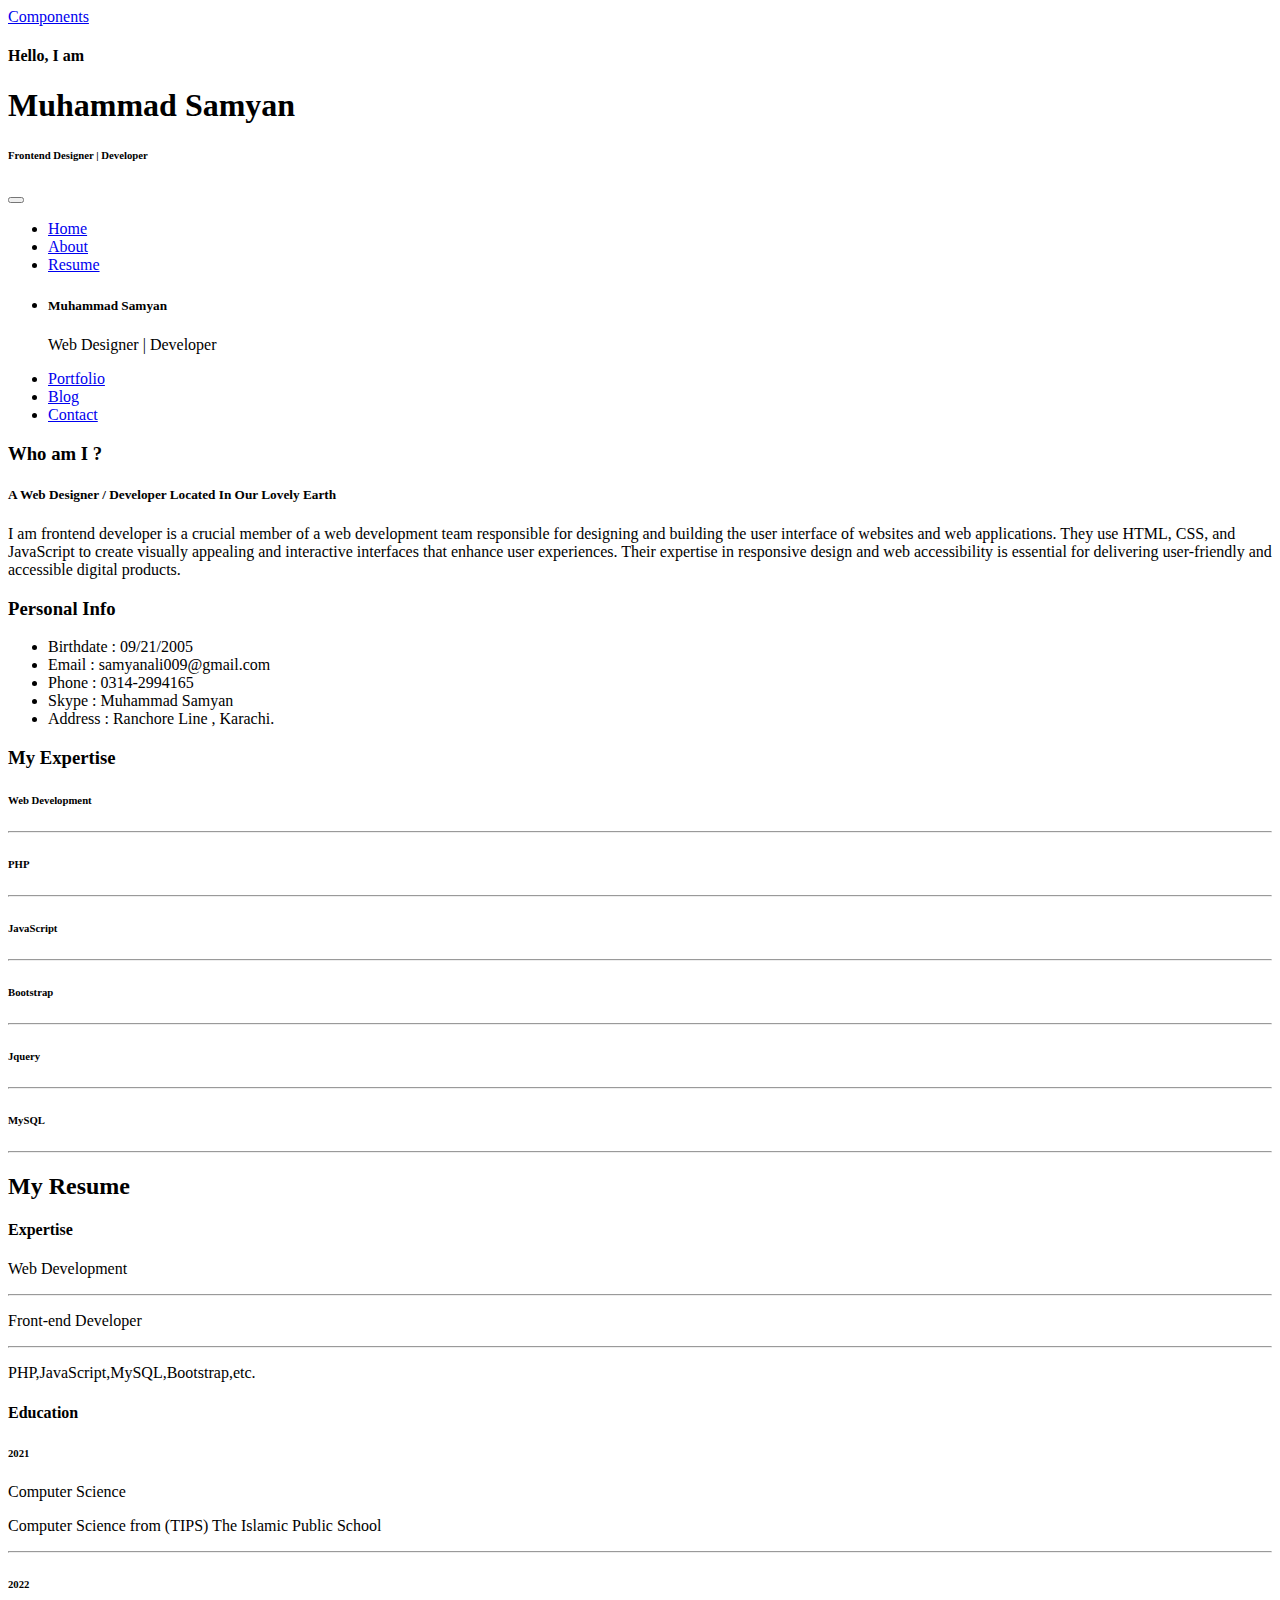
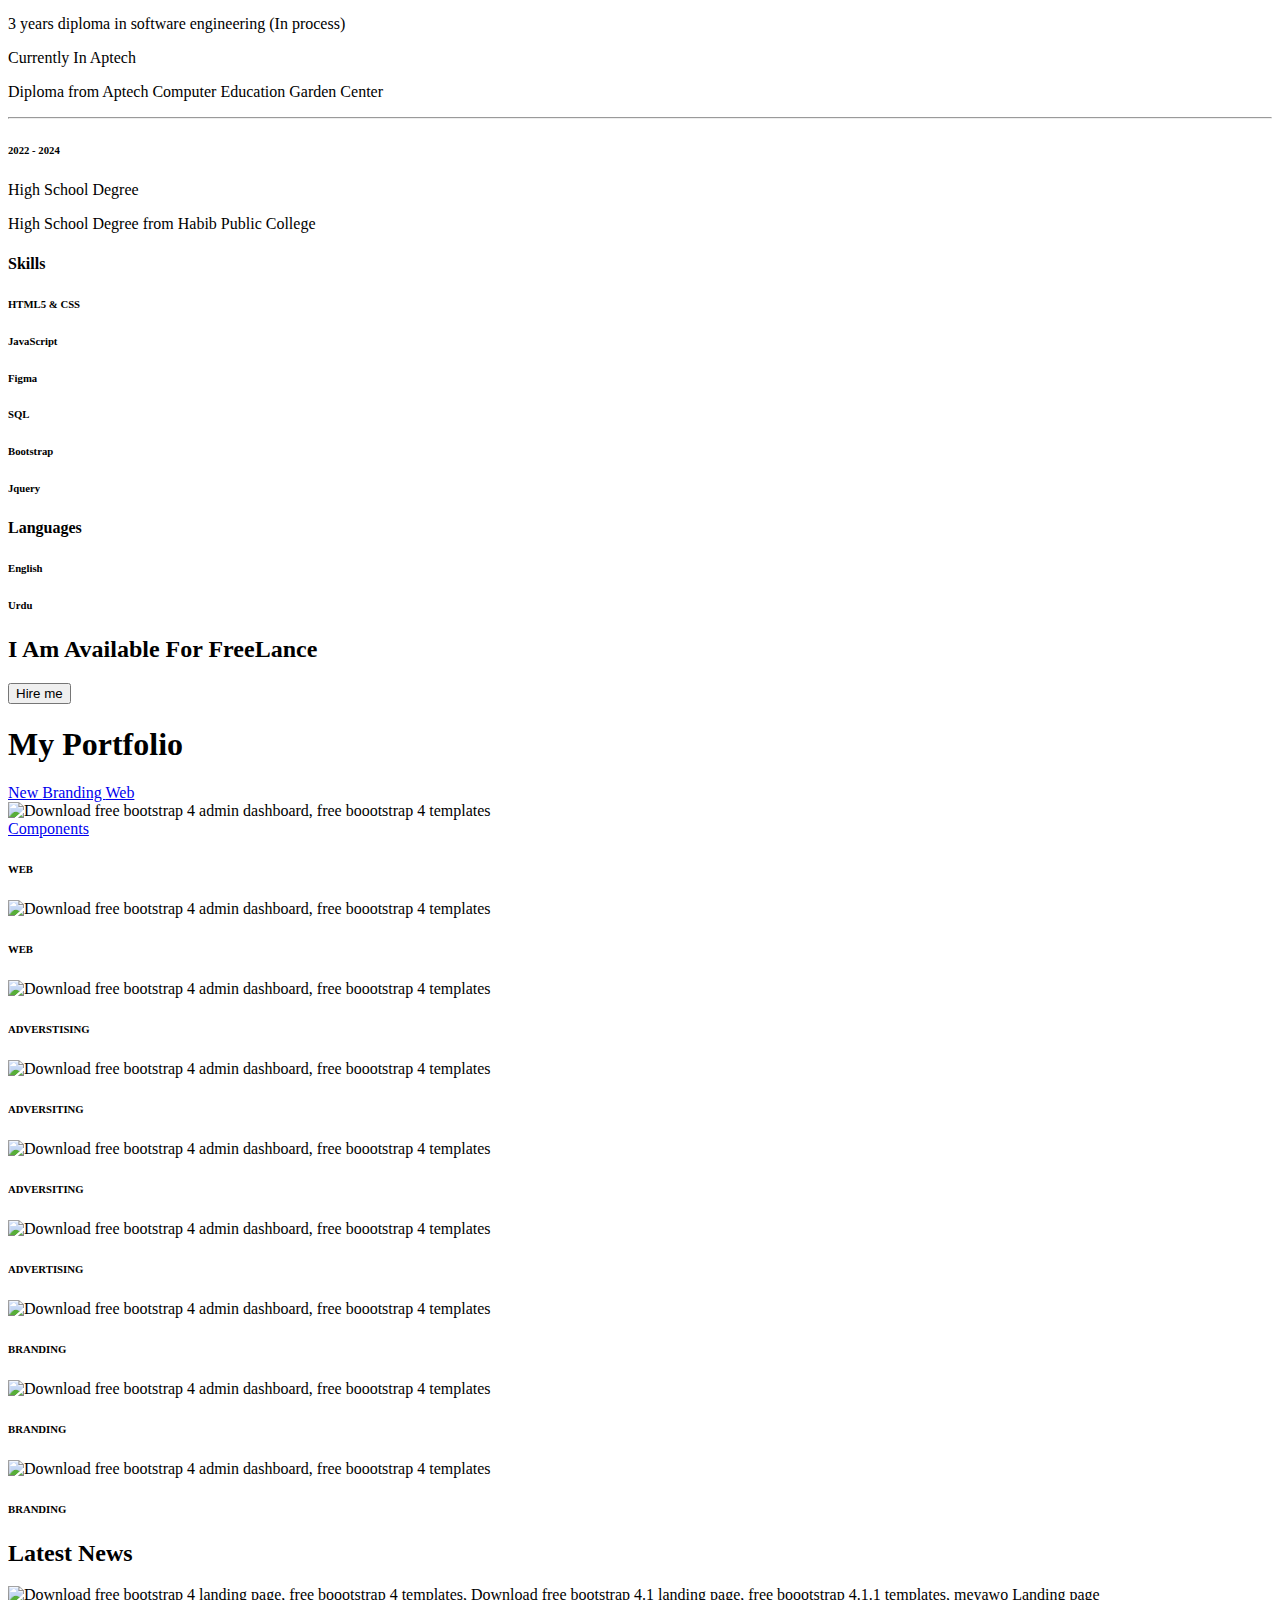
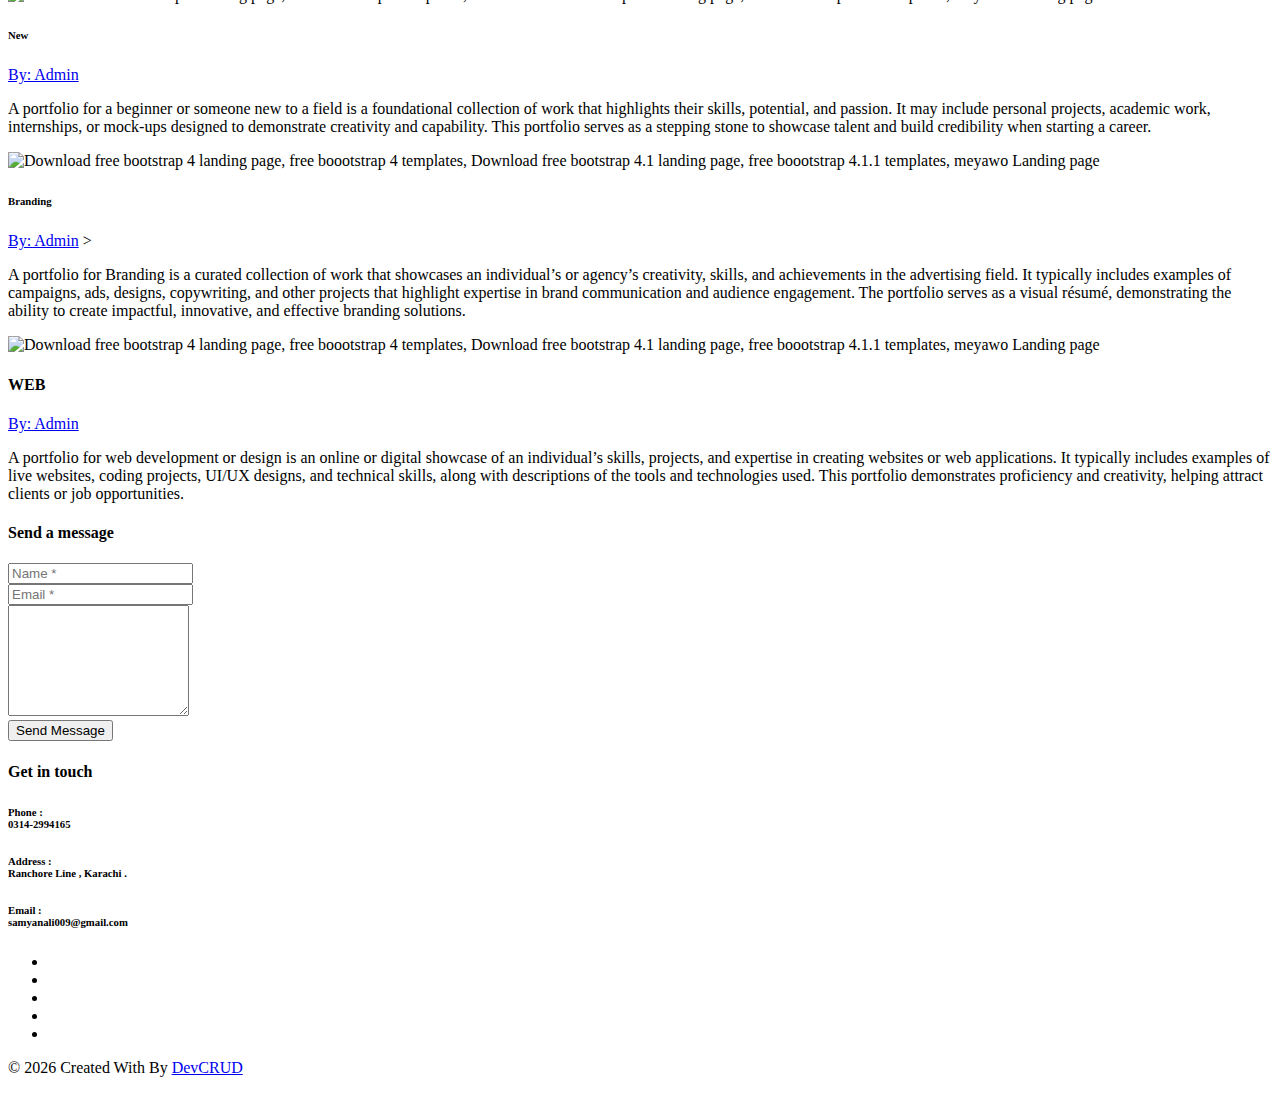
==== index.html @ 1fa39cd7 "first commit" ====
<!DOCTYPE html>
<html lang="en">
<head>
	<meta charset="utf-8">
    <meta name="viewport" content="width=device-width, initial-scale=1, shrink-to-fit=no">
    <meta name="description" content="Start your development with JohnDoe landing page.">
    <meta name="author" content="Devcrud">
    <title>Muhammad Samyan Landing page | Free Bootstrap 4.3.x landing page</title>
    <!-- font icons -->
    <link rel="stylesheet" href="assets/vendors/themify-icons/css/themify-icons.css">
    <!-- Bootstrap + JohnDoe main styles -->
	<link rel="stylesheet" href="assets/css/style.css">
</head>
<body data-spy="scroll" data-target=".navbar" data-offset="40" id="home">
    <a href="components.html" class="btn btn-primary btn-component" data-spy="affix" data-offset-top="600"><i class="ti-shift-left-alt"></i> Components</a>
    <header class="header">
        <div class="container">
            
            <div class="header-content">
                <h4 class="header-subtitle" >Hello, I am</h4>
                <h1 class="header-title">Muhammad Samyan</h1>
                <h6 class="header-mono" >Frontend Designer | Developer</h6>
                
            </div>
        </div>
    </header>
    <nav class="navbar sticky-top navbar-expand-lg navbar-light bg-white" data-spy="affix" data-offset-top="510">
        <div class="container">
            <button class="navbar-toggler ml-auto" type="button" data-toggle="collapse" data-target="#navbarSupportedContent" aria-controls="navbarSupportedContent" aria-expanded="false" aria-label="Toggle navigation">
                <span class="navbar-toggler-icon"></span>
            </button>
            <div class="collapse mt-sm-20 navbar-collapse" id="navbarSupportedContent">
                <ul class="navbar-nav mr-auto">
                    <li class="nav-item">
                        <a href="#home" class="nav-link">Home</a>
                    </li>
                    <li class="nav-item">
                        <a href="#about" class="nav-link">About</a>
                    </li>
                    <li class="nav-item">
                        <a href="#resume" class="nav-link">Resume</a>
                    </li>
                </ul>
                <ul class="navbar-nav brand">
                    
                    <li class="brand-txt">
                        <h5 class="brand-title">Muhammad Samyan</h5>
                        <div class="brand-subtitle">Web Designer | Developer</div>
                    </li>
                </ul>
                <ul class="navbar-nav ml-auto">
                    <li class="nav-item">
                        <a href="#portfolio" class="nav-link">Portfolio</a>
                    </li>
                    <li class="nav-item">
                        <a href="#blog" class="nav-link">Blog</a>
                    </li>
                    <li class="nav-item last-item">
                        <a href="#contact" class="nav-link">Contact</a>
                    </li>
                </ul>
            </div>
        </div>
    </nav>
    <div class="container-fluid">
        <div id="about" class="row about-section">
            <div class="col-lg-4 about-card">
                <h3 class="font-weight-light">Who am I ?</h3>
                <span class="line mb-5"></span>
                <h5 class="mb-3">A Web Designer / Developer Located In Our Lovely Earth</h5>
                <p class="mt-20">I am frontend developer is a crucial
                    member of a web development team
                    responsible for designing and building the
                    user interface of websites and web
                    applications. They use HTML, CSS, and
                    JavaScript to create visually appealing and
                    interactive interfaces that enhance user
                    experiences. Their expertise in responsive
                    design and web accessibility is essential for
                    delivering user-friendly and accessible
                    digital products.
                    </p>
                
            </div>
            <div class="col-lg-4 about-card">
                <h3 class="font-weight-light">Personal Info</h3>
                <span class="line mb-5"></span>
                <ul class="mt40 info list-unstyled">
                    <li><span>Birthdate</span> : 09/21/2005</li>
                    <li><span>Email</span> : samyanali009@gmail.com</li>
                    <li><span>Phone</span> : 0314-2994165</li>
                    <li><span>Skype</span> : Muhammad Samyan </li>
                    <li><span>Address</span> :  Ranchore Line , Karachi.</li>
                </ul>
                
            </div>
            <div class="col-lg-4 about-card">
                <h3 class="font-weight-light">My Expertise</h3>
                <span class="line mb-5"></span>
                <div class="row">
                    <div class="col-1 text-danger pt-1"></i></div>
                    <div class="col-10 ml-auto mr-3">
                        <h6>Web Development </h6>
                        
                        <hr>
                    </div>
                </div>
                <div class="row">
                    <div class="col-1 text-danger pt-1"></i></div>
                    <div class="col-10 ml-auto mr-3">
                        <h6>PHP</h6>
                        
                        <hr>
                    </div>
                </div>
                <div class="row">
                    <div class="col-1 text-danger pt-1"></i></div>
                    <div class="col-10 ml-auto mr-3">
                        <h6>JavaScript</h6>
                        
                        <hr>
                    </div>
                </div>
                <div class="row">
                    <div class="col-1 text-danger pt-1"></i></div>
                    <div class="col-10 ml-auto mr-3">
                        <h6>Bootstrap</h6>
                        
                        <hr>
                    </div>
                </div>
                <div class="row">
                    <div class="col-1 text-danger pt-1"></i></div>
                    <div class="col-10 ml-auto mr-3">
                        <h6>Jquery</h6>
                        
                        <hr>
                    </div>
                </div>
                <div class="row">
                    <div class="col-1 text-danger pt-1"></i></div>
                    <div class="col-10 ml-auto mr-3">
                        <h6>MySQL</h6>
                        
                        <hr>
                    </div>
                </div>

            </div>
        </div>
    </div>

    <!--Resume Section-->
    <section class="section" id="resume">
        <div class="container">
            <h2 class="mb-5"><span class="text-danger">My</span> Resume</h2>
            <div class="row">
                <div class="col-md-6 col-lg-4">
                    <div class="card">
                       <div class="card-header">
                            <div class="mt-2">
                                <h4>Expertise</h4>
                                <span class="line"></span>  
                            </div>
                        </div>
                        <div class="card-body">
                            
                            <P>Web Development</P>
                            
                            <hr>
                            
                            <P>Front-end Developer</P>
                           
                            <hr>
                            
                            <P>PHP,JavaScript,MySQL,Bootstrap,etc.</P>
                            
                        </div>
                    </div>
                </div>
                <div class="col-md-6 col-lg-4">
                    <div class="card">
                       <div class="card-header">
                            <div class="mt-2">
                                <h4>Education</h4>
                                <span class="line"></span>  
                            </div>
                        </div>
                        <div class="card-body">
                            <h6 class="title text-danger">2021</h6>
                            <P>Computer Science</P>
                            <P class="subtitle">Computer Science from (TIPS) The Islamic Public School</form></P>
                            <hr>

                            <h6 class="title text-danger">2022</h6>
                            <P>3 years diploma in software engineering (In process)</P>
                                <p>Currently In Aptech</P>
                            <P class="subtitle">Diploma from Aptech Computer Education Garden Center</form></P>
                            <hr>
                           
                            <h6 class="title text-danger">2022 - 2024</h6>
                            <P>High School Degree</P>
                            <P class="subtitle">High School Degree from Habib Public College </P>


                           
                 
                            
                        </div>
                    </div>
                </div>
                <div class="col-lg-4">
                    <div class="card">
                       <div class="card-header">
                            <div class="pull-left">
                                <h4 class="mt-2">Skills</h4>
                                <span class="line"></span>  
                            </div>
                        </div>
                        <div class="card-body pb-3">
                           <h6>HTML5 &amp; CSS</h6>
                            <div class="progress mb-3">
                                <div class="progress-bar bg-danger" role="progressbar" style="width: 97%" aria-valuenow="25" aria-valuemin="0" aria-valuemax="100"></div>
                            </div>
                            <h6>JavaScript</h6>
                            <div class="progress mb-3">
                                <div class="progress-bar bg-danger" role="progressbar" style="width: 65%" aria-valuenow="25" aria-valuemin="0" aria-valuemax="100"></div>
                            </div>
                            <h6>Figma</h6>
                            <div class="progress mb-3">
                                <div class="progress-bar bg-danger" role="progressbar" style="width: 90%" aria-valuenow="50" aria-valuemin="0" aria-valuemax="100"></div>
                            </div>
                            <h6>SQL</h6>
                            <div class="progress mb-3">
                                <div class="progress-bar bg-danger" role="progressbar" style="width: 70%" aria-valuenow="75" aria-valuemin="0" aria-valuemax="100"></div>
                            </div>
                            <h6>Bootstrap</h6>
                            <div class="progress mb-3">
                                <div class="progress-bar bg-danger" role="progressbar" style="width: 90%" aria-valuenow="75" aria-valuemin="0" aria-valuemax="100"></div>
                            </div>
                            <h6>Jquery</h6>
                            <div class="progress mb-3">
                                <div class="progress-bar bg-danger" role="progressbar" style="width: 75%" aria-valuenow="75" aria-valuemin="0" aria-valuemax="100"></div>
                            </div>
                           
                            
                            
                        </div>
                    </div>
                    <div class="card">
                       <div class="card-header">
                            <div class="pull-left">
                                <h4 class="mt-2">Languages</h4>
                                <span class="line"></span>  
                            </div>
                        </div>
                        <div class="card-body pb-2">
                           <h6>English</h6>
                            <div class="progress mb-3">
                                <div class="progress-bar bg-danger" role="progressbar" style="width: 70%" aria-valuenow="25" aria-valuemin="0" aria-valuemax="100"></div>
                            </div>
                            
                            <h6>Urdu</h6>
                            <div class="progress mb-3">
                                <div class="progress-bar bg-danger" role="progressbar" style="width: 100%" aria-valuenow="50" aria-valuemin="0" aria-valuemax="100"></div>
                            </div>
                        </div>
                    </div>
                </div>
            </div>
        </div>
    </section>

 

    
       
    <section class="section bg-dark py-5">
        <div class="container text-center">
            <h2 class="text-light mb-5 font-weight-normal">I Am Available For FreeLance</h2>
            <button class="btn bg-primary w-lg" >Hire me</button>
        </div>
    </section>

    <!-- Portfolio Section -->
    <section class="section bg-custom-gray" id="portfolio">
        <div class="container">
            <h1 class="mb-5"><span class="text-danger">My</span> Portfolio</h1>
            <div class="portfolio">
                <div class="filters">
                    <a href="#" data-filter=".new" class="active">
                        New
                    </a>
                   
                    <a href="#" data-filter=".branding">
                        Branding
                    </a>
                    <a href="#" data-filter=".web">
                        Web
                    </a>
                </div>
                <div class="portfolio-container"> 
                    <div class="col-md-6 col-lg-4 web new">
                        <div class="portfolio-item">
                            <img src="assets/imgs/p-3.JPG" class="img-fluid" alt="Download free bootstrap 4 admin dashboard, free boootstrap 4 templates">
                            <div class="content-holder">
                                <a class="img-popup" href="assets/imgs/p-3.jpg"></a>
                                <a href="https://eprojects.azfamtech.com/Clarins/" class="btn btn-primary btn-component" data-spy="affix" data-offset-top="600"><i class="ti-shift-left-alt"></i> Components</a>
                                <div class="text-holder">
                                    <h6 class="title">WEB</h6>
                                   
                                </div>
                            </div>   
                        </div>             
                    </div>
                    <div class="col-md-6 col-lg-4 web new">
                        <div class="portfolio-item">
                            <img src="assets/imgs/p-4.JPG" class="img-fluid" alt="Download free bootstrap 4 admin dashboard, free boootstrap 4 templates">
                            <div class="content-holder">
                                <a class="img-popup" href="assets/imgs/p-4.JPG"></a>
                                <div class="text-holder">
                                    <h6 class="title">WEB</h6>
                                    
                                </div>
                            </div> 
                        </div>                         
                    </div>
                    <div class="col-md-6 col-lg-4 advertising new">
                        <div class="portfolio-item">
                            <img src="assets/imgs/advertising-2.jpg" class="img-fluid" alt="Download free bootstrap 4 admin dashboard, free boootstrap 4 templates">                         
                            <div class="content-holder">
                                <a class="img-popup" href="assets/imgs/advertising-2.jpg"></a>
                                <div class="text-holder">
                                    <h6 class="title">ADVERSTISING</h6>
                                    
                                </div>
                            </div>    
                        </div>              
                    </div> 
                
                  

                    <div class="col-md-6 col-lg-4 advertising"> 
                        <div class="portfolio-item">
                            <img src="assets/imgs/advertising-1.jpg" class="img-fluid" alt="Download free bootstrap 4 admin dashboard, free boootstrap 4 templates">                               
                            <div class="content-holder">
                                <a class="img-popup" href="assets/imgs/advertising-1.jpg"></a>
                                <div class="text-holder">
                                    <h6 class="title">ADVERSITING</h6>
                                    
                                </div>
                            </div>
                        </div>                                                       
                    </div> 
                    
                    <div class="col-md-6 col-lg-4 advertising new">
                        <div class="portfolio-item">
                            <img src="assets/imgs/advertising-3.jpg" class="img-fluid" alt="Download free bootstrap 4 admin dashboard, free boootstrap 4 templates">       
                           <div class="content-holder">
                                <a class="img-popup" href="assets/imgs/advertising-3.jpg"></a>
                                <div class="text-holder">
                                    <h6 class="title">ADVERSITING</h6>
                                    
                                </div>
                            </div>
                        </div>                                                       
                    </div> 
                    <div class="col-md-6 col-lg-4 advertising new"> 
                        <div class="portfolio-item">
                            <img src="assets/imgs/advertising-4.jpg" class="img-fluid" alt="Download free bootstrap 4 admin dashboard, free boootstrap 4 templates">            
                            <div class="content-holder">
                                <a class="img-popup" href="assets/imgs/advertising-4.jpg"></a>
                                <div class="text-holder">
                                    <h6 class="title">ADVERTISING</h6>
                                    
                                </div>
                            </div>
                        </div>
                                
                    </div> 
                    <div class="col-md-6 col-lg-4 branding new">
                        <div class="portfolio-item">
                            <img src="assets/imgs/p-5.JPG" class="img-fluid" alt="Download free bootstrap 4 admin dashboard, free boootstrap 4 templates">                        
                            <div class="content-holder">
                                <a class="img-popup" href="assets/imgs/p-5.JPG"></a>
                                <div class="text-holder">
                                    <h6 class="title">BRANDING</h6>
                                    
                                </div>
                            </div> 
                        </div>
                    </div> 
                    <div class="col-md-6 col-lg-4 branding">
                        <div class="portfolio-item">
                            <img src="assets/imgs/p-6.JPG" class="img-fluid" alt="Download free bootstrap 4 admin dashboard, free boootstrap 4 templates">  
                            <div class="content-holder">
                                <a class="img-popup" href="assets/imgs/p-6.JPG"></a>
                                <div class="text-holder">
                                    <h6 class="title">BRANDING</h6>
                                    
                                </div>
                            </div>
                        </div>                                                     
                    </div> 
                    <div class="col-md-6 col-lg-4 branding new">
                        <div class="portfolio-item">
                            <img src="assets/imgs/p-7.JPG" class="img-fluid" alt="Download free bootstrap 4 admin dashboard, free boootstrap 4 templates">   
                            <div class="content-holder">
                                <a class="img-popup" href="assets/imgs/p-7.JPG"></a>
                                <div class="text-holder">
                                    <h6 class="title">BRANDING</h6>
                                    
                                </div>
                            </div>
                        </div>                                                    
                    </div> 
                   
                   
                   
        </div>            
    </section>
    <!-- End of portfolio section -->

    <section class="section" id="blog">
        <div class="container">
            <h2 class="mb-5">Latest <span class="text-danger">News</span></h2>
            <div class="row">
                <div class="blog-card">
                    <div class="img-holder">
                        <img src="assets/imgs/advertising-4.jpg" alt="Download free bootstrap 4 landing page, free boootstrap 4 templates, Download free bootstrap 4.1 landing page, free boootstrap 4.1.1 templates, meyawo Landing page">
                    </div>
                    <div class="content-holder">
                        <h6 class="title">New</h6>

                        <p class="post-details">
                            <a href="#">By: Admin</a>
                            
                        </p>
                        
                        <p>A portfolio for a beginner or someone new to a field is a foundational collection of work that highlights their skills, potential, and passion. It may include personal projects, academic work, internships, or mock-ups designed to demonstrate creativity and capability. This portfolio serves as a stepping stone to showcase talent and build credibility when starting a career.</p>
                       

                       
                    </div>
                </div><!-- end of blog wrapper -->

                <!-- blog-card -->
                <div class="blog-card">
                    <div class="img-holder">
                        <img src="assets/imgs/advertising-2.jpg" alt="Download free bootstrap 4 landing page, free boootstrap 4 templates, Download free bootstrap 4.1 landing page, free boootstrap 4.1.1 templates, meyawo Landing page">
                    </div>
                    <div class="content-holder">
                        <h6 class="title">Branding </h6>

                        <p class="post-details">
                            <a href="#">By: Admin</a>
                          >
                        </p>
                        
                        <p>A portfolio for Branding is a curated collection of work that showcases an individual’s or agency’s creativity, skills, and achievements in the advertising field. It typically includes examples of campaigns, ads, designs, copywriting, and other projects that highlight expertise in brand communication and audience engagement. The portfolio serves as a visual résumé, demonstrating the ability to create impactful, innovative, and effective branding solutions.
                        
                    </div>
                </div><!-- end of blog wrapper -->
                <!-- blog-card -->
                <div class="blog-card">
                    <div class="img-holder">
                        <img src="assets/imgs/blog3.jpg" alt="Download free bootstrap 4 landing page, free boootstrap 4 templates, Download free bootstrap 4.1 landing page, free boootstrap 4.1.1 templates, meyawo Landing page">
                    </div>
                    <div class="content-holder">
                        <h4 class="title">WEB</h4>

                        <p class="post-details">
                            <a href="#">By: Admin</a>
                            
                        </p>
                        
                        <p> A portfolio for web development or design is an online or digital showcase of an individual’s skills, projects, and expertise in creating websites or web applications. It typically includes examples of live websites, coding projects, UI/UX designs, and technical skills, along with descriptions of the tools and technologies used. This portfolio demonstrates proficiency and creativity, helping attract clients or job opportunities.

                        
                    </div>
                </div><!-- end of blog wrapper -->

            </div>
        </div>
    </section>

    <div class="section contact" id="contact">
        <div id="map" class="map"></div>
        <div class="container">
            <div class="row">
                <div class="col-lg-8">
                    <div class="contact-form-card">
                        <h4 class="contact-title">Send a message</h4>
                        <form action="">
                            <div class="form-group">
                                <input  class="form-control" type="text" placeholder="Name *" required>
                            </div>
                            <div class="form-group">
                                <input class="form-control" type="email" placeholder="Email *" required>
                            </div>
                            <div class="form-group">
                                <textarea class="form-control" id=" placeholder="Message *" rows="7" required></textarea>
                            </div>
                            <div class="form-group ">
                                <button type="submit" class="form-control btn btn-primary" >Send Message</button>
                            </div>
                        </form>
                    </div>
                </div>
                <div class="col-lg-4">
                    <div class="contact-info-card">
                        <h4 class="contact-title">Get in touch</h4>
                        <div class="row mb-2">
                            <div class="col-1 pt-1 mr-1">
                                <i class="ti-mobile icon-md"></i>
                            </div>
                            <div class="col-10 ">
                                <h6 class="d-inline">Phone : <br> <span class="text-muted">0314-2994165</span></h6>
                            </div>
                        </div>
                        <div class="row mb-2">
                            <div class="col-1 pt-1 mr-1">
                                <i class="ti-map-alt icon-md"></i>
                            </div>
                            <div class="col-10">
                                <h6 class="d-inline">Address :<br> <span class="text-muted">Ranchore Line , Karachi
                                    .</span></h6>
                            </div>
                        </div>
                        <div class="row mb-2">
                            <div class="col-1 pt-1 mr-1">
                                <i class="ti-envelope icon-md"></i>
                            </div>
                            <div class="col-10">
                                <h6 class="d-inline">Email :<br> <span class="text-muted">samyanali009@gmail.com</span></h6>
                            </div>
                        </div>
                        <ul class="social-icons pt-4">
                            <li class="social-item"><a class="social-link text-dark" href="#"><i class="ti-facebook" aria-hidden="true"></i></a></li>
                            <li class="social-item"><a class="social-link text-dark" href="#"><i class="ti-twitter" aria-hidden="true"></i></a></li>
                            <li class="social-item"><a class="social-link text-dark" href="#"><i class="ti-google" aria-hidden="true"></i></a></li>
                            <li class="social-item"><a class="social-link text-dark" href="#"><i class="ti-instagram" aria-hidden="true"></i></a></li>
                            <li class="social-item"><a class="social-link text-dark" href="#"><i class="ti-github" aria-hidden="true"></i></a></li>
                        </ul> 
                    </div>
                </div>
            </div>

        </div>
    </div>
    <footer class="footer py-3">
        <div class="container">
            <p class="small mb-0 text-light">
                &copy; <script>document.write(new Date().getFullYear())</script> Created With <i class="ti-heart text-danger"></i> By <a href="http://devcrud.com" target="_blank"><span class="text-danger" title="Bootstrap 4 Themes and Dashboards">DevCRUD</span></a> 
            </p>
        </div>
    </footer>

	<!-- core  -->
    <script src="assets/vendors/jquery/jquery-3.4.1.js"></script>
    <script src="assets/vendors/bootstrap/bootstrap.bundle.js"></script>

    <!-- bootstrap 3 affix -->
    <script src="assets/vendors/bootstrap/bootstrap.affix.js"></script>

    <!-- Isotope  -->
    <script src="assets/vendors/isotope/isotope.pkgd.js"></script>
    
    <!-- Google mpas -->
    <script async defer src="https://maps.googleapis.com/maps/api/js?key=AIzaSyCtme10pzgKSPeJVJrG1O3tjR6lk98o4w8&callback=initMap"></script>

    <!-- JohnDoe js -->
    <script src="assets/js/Script.js"></script>

</body>
</html>
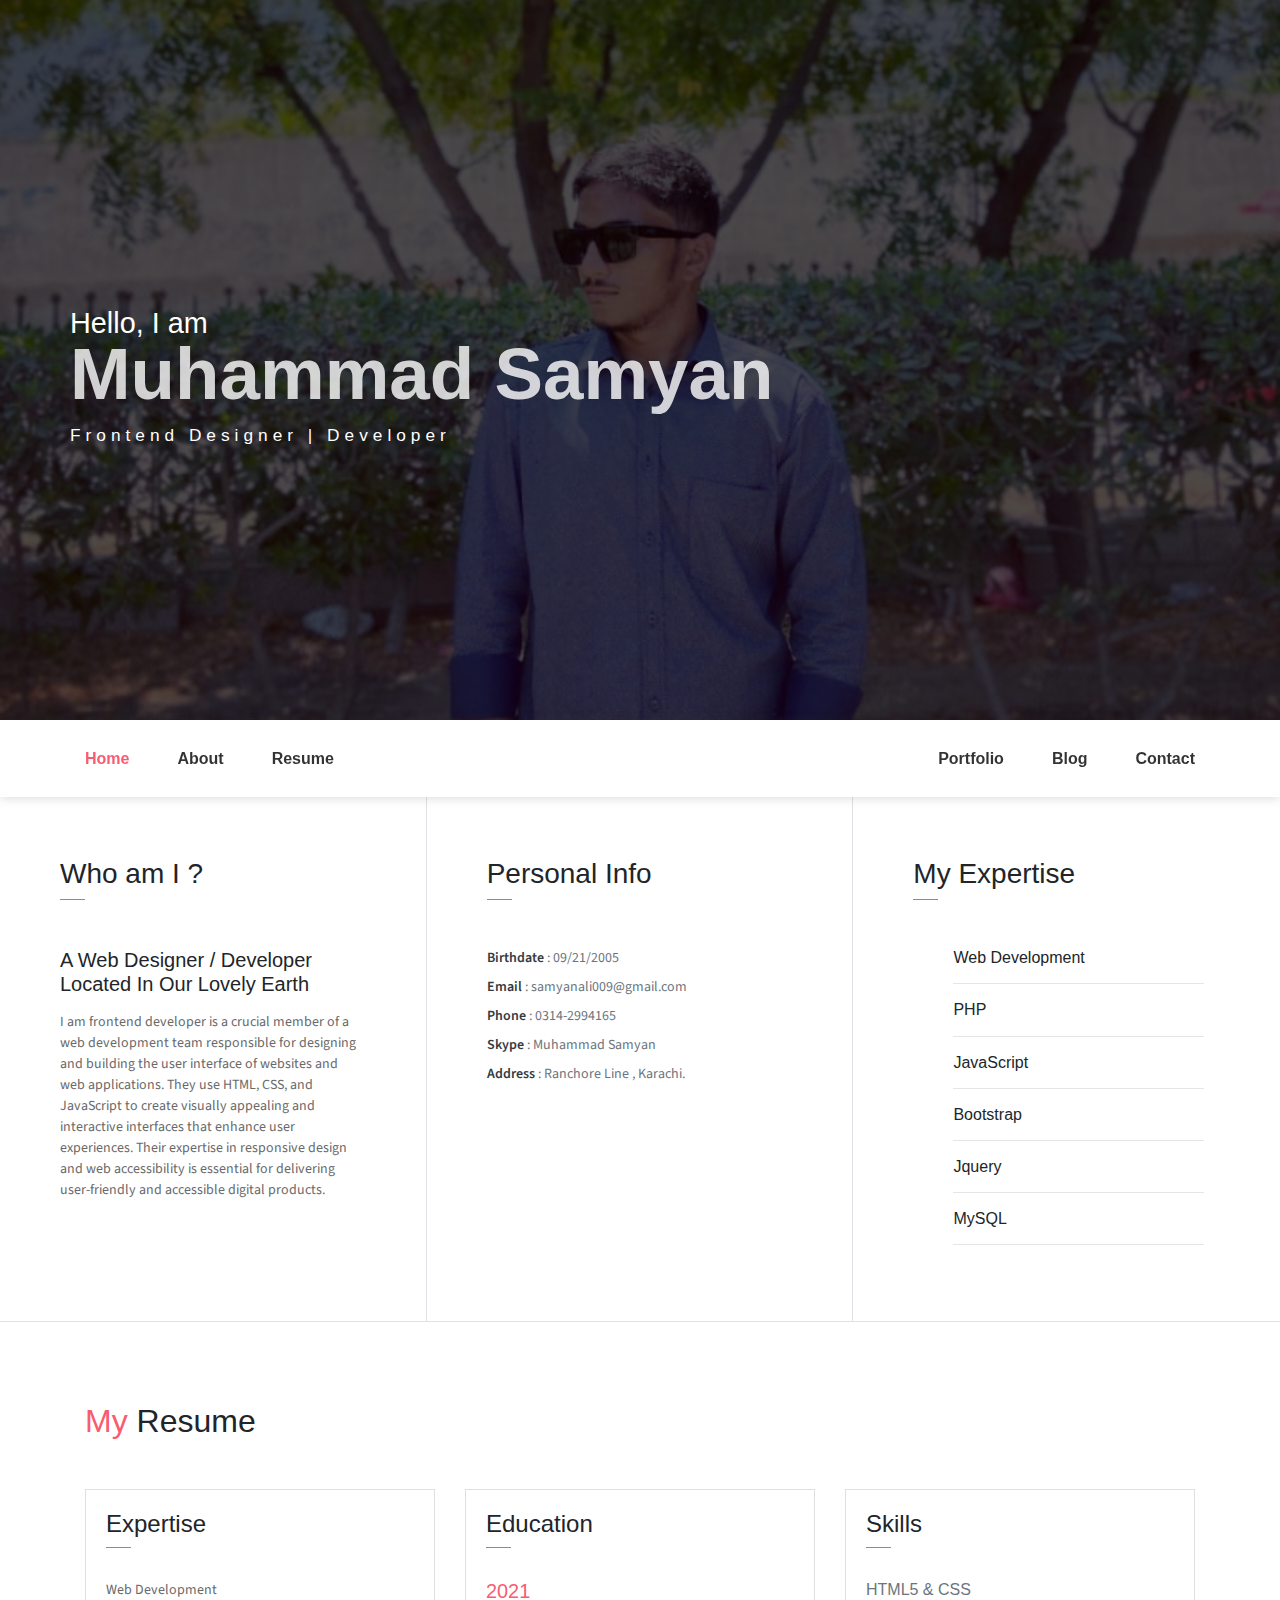
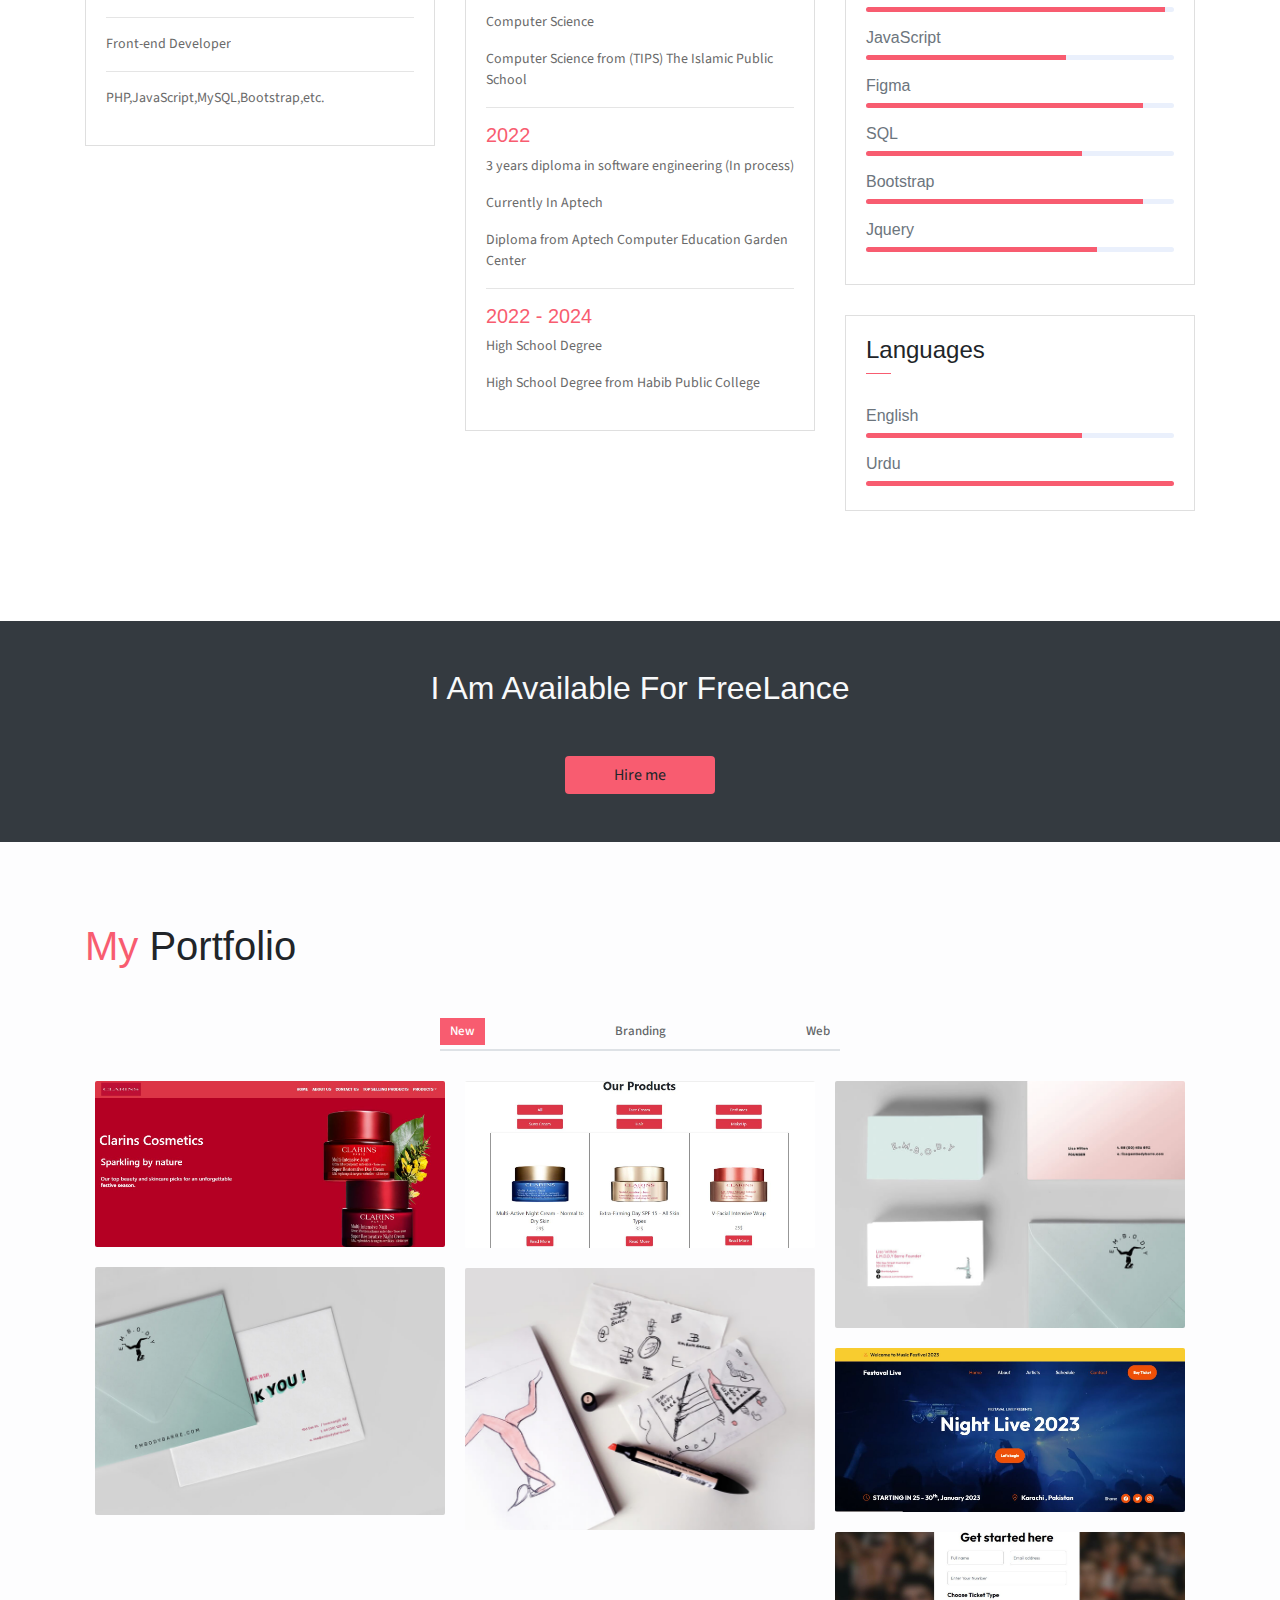
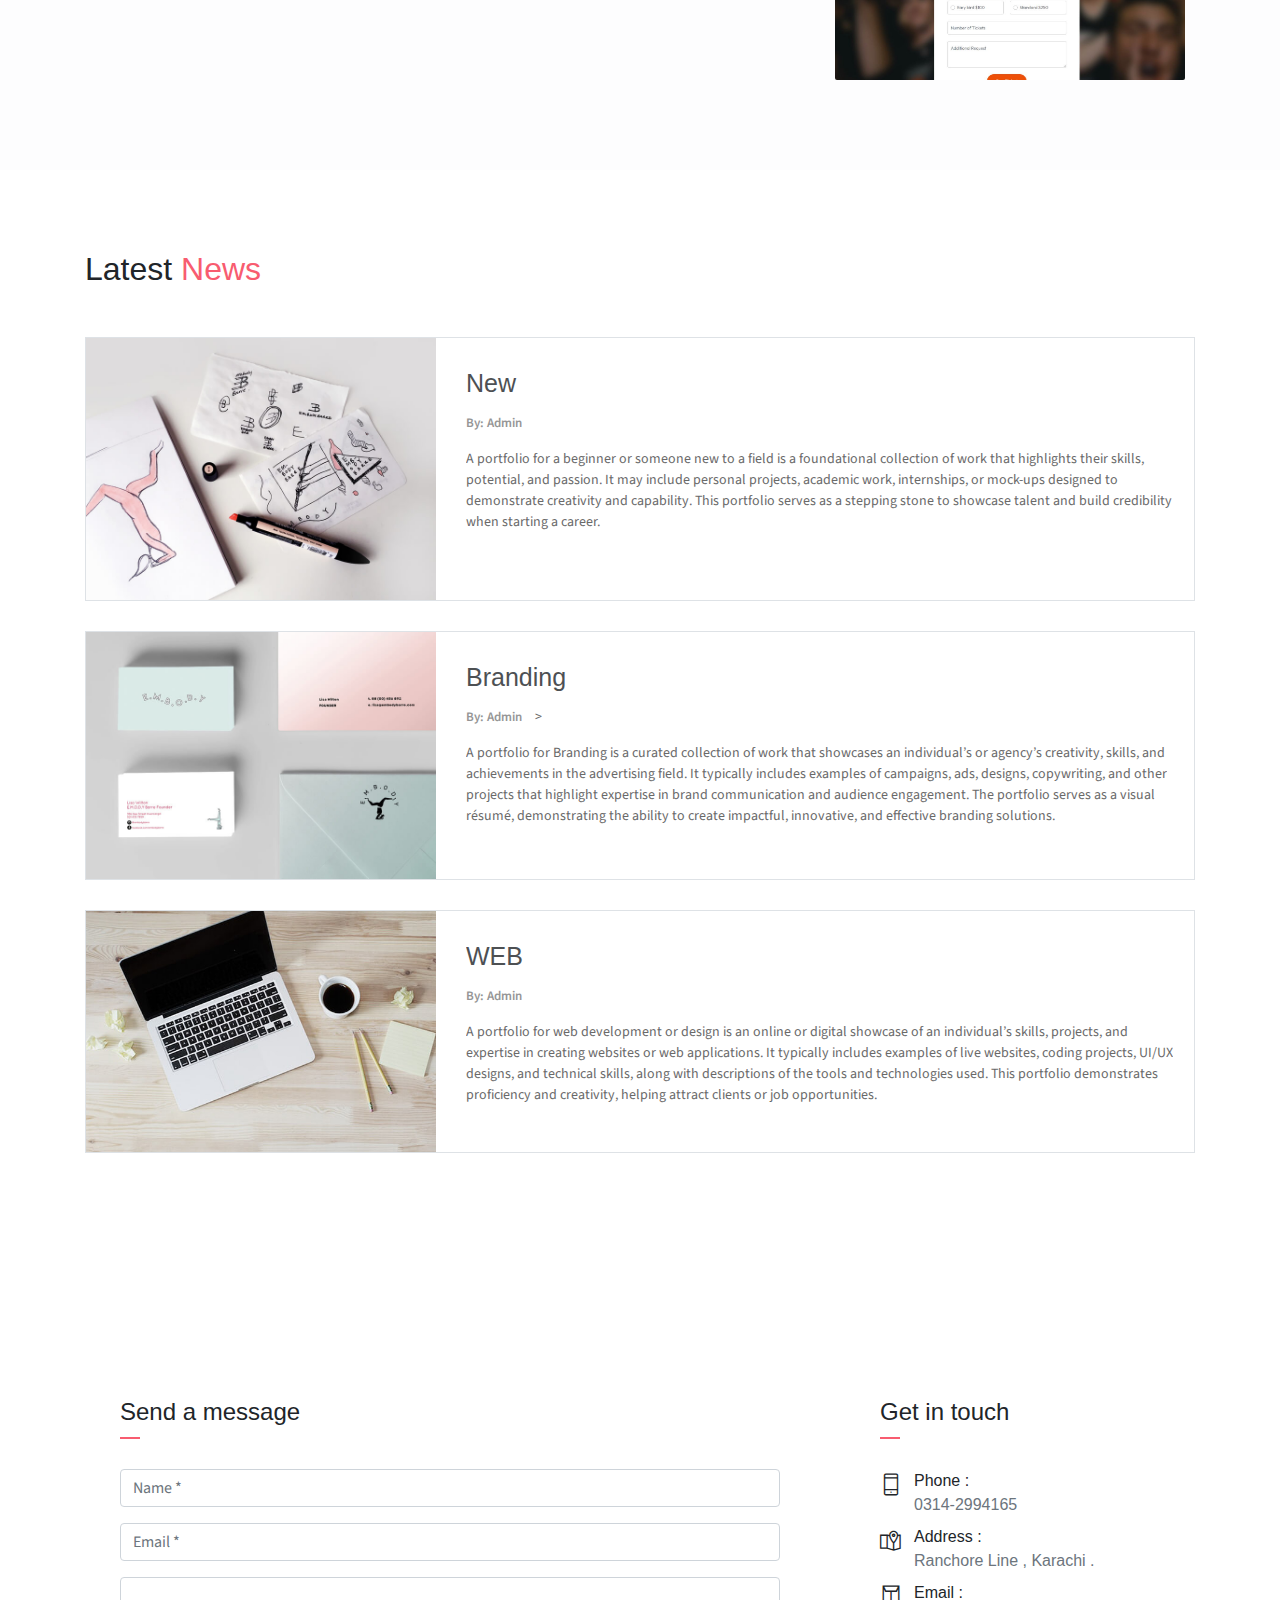
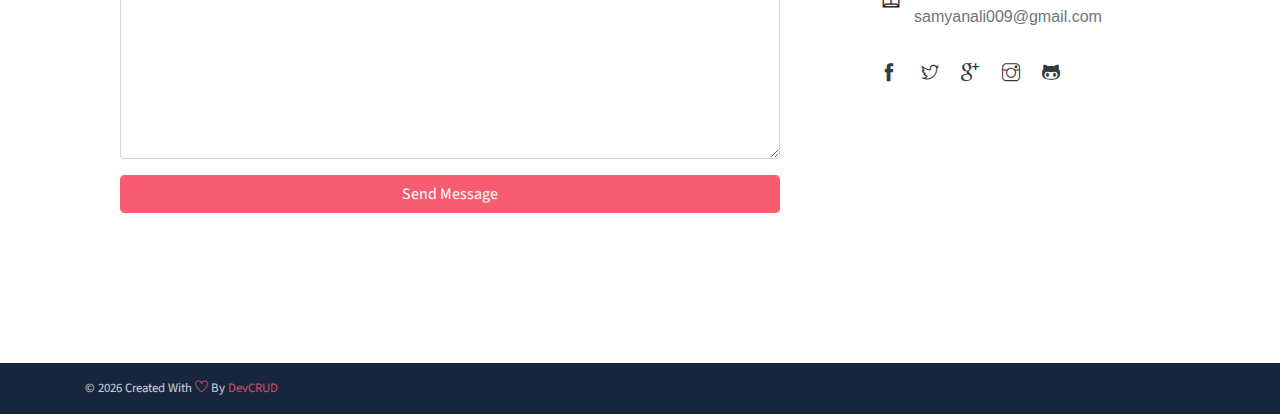
==== commit 62397488: "first commit" ====
--- a/index.html
+++ b/index.html
@@ -7,12 +7,11 @@
     <meta name="author" content="Devcrud">
     <title>Muhammad Samyan Landing page | Free Bootstrap 4.3.x landing page</title>
     <!-- font icons -->
-    <link rel="stylesheet" href="assets/vendors/themify-icons/css/themify-icons.css">
+    <link rel="stylesheet" href="vendors/themify-icons/css/themify-icons.css">
     <!-- Bootstrap + JohnDoe main styles -->
-	<link rel="stylesheet" href="assets/css/style.css">
+	<link rel="stylesheet" href="style.css">
 </head>
 <body data-spy="scroll" data-target=".navbar" data-offset="40" id="home">
-    <a href="components.html" class="btn btn-primary btn-component" data-spy="affix" data-offset-top="600"><i class="ti-shift-left-alt"></i> Components</a>
     <header class="header">
         <div class="container">
             
@@ -302,9 +301,9 @@
                 <div class="portfolio-container"> 
                     <div class="col-md-6 col-lg-4 web new">
                         <div class="portfolio-item">
-                            <img src="assets/imgs/p-3.JPG" class="img-fluid" alt="Download free bootstrap 4 admin dashboard, free boootstrap 4 templates">
-                            <div class="content-holder">
-                                <a class="img-popup" href="assets/imgs/p-3.jpg"></a>
+                            <img src="p-3.JPG" class="img-fluid" alt="Download free bootstrap 4 admin dashboard, free boootstrap 4 templates">
+                            <div class="content-holder">
+                                <a class="img-popup" href="p-3.jpg"></a>
                                 <a href="https://eprojects.azfamtech.com/Clarins/" class="btn btn-primary btn-component" data-spy="affix" data-offset-top="600"><i class="ti-shift-left-alt"></i> Components</a>
                                 <div class="text-holder">
                                     <h6 class="title">WEB</h6>
@@ -315,9 +314,9 @@
                     </div>
                     <div class="col-md-6 col-lg-4 web new">
                         <div class="portfolio-item">
-                            <img src="assets/imgs/p-4.JPG" class="img-fluid" alt="Download free bootstrap 4 admin dashboard, free boootstrap 4 templates">
-                            <div class="content-holder">
-                                <a class="img-popup" href="assets/imgs/p-4.JPG"></a>
+                            <img src="p-4.JPG" class="img-fluid" alt="Download free bootstrap 4 admin dashboard, free boootstrap 4 templates">
+                            <div class="content-holder">
+                                <a class="img-popup" href="p-4.JPG"></a>
                                 <div class="text-holder">
                                     <h6 class="title">WEB</h6>
                                     
@@ -327,9 +326,9 @@
                     </div>
                     <div class="col-md-6 col-lg-4 advertising new">
                         <div class="portfolio-item">
-                            <img src="assets/imgs/advertising-2.jpg" class="img-fluid" alt="Download free bootstrap 4 admin dashboard, free boootstrap 4 templates">                         
-                            <div class="content-holder">
-                                <a class="img-popup" href="assets/imgs/advertising-2.jpg"></a>
+                            <img src="advertising-2.jpg" class="img-fluid" alt="Download free bootstrap 4 admin dashboard, free boootstrap 4 templates">                         
+                            <div class="content-holder">
+                                <a class="img-popup" href="advertising-2.jpg"></a>
                                 <div class="text-holder">
                                     <h6 class="title">ADVERSTISING</h6>
                                     
@@ -342,9 +341,9 @@
 
                     <div class="col-md-6 col-lg-4 advertising"> 
                         <div class="portfolio-item">
-                            <img src="assets/imgs/advertising-1.jpg" class="img-fluid" alt="Download free bootstrap 4 admin dashboard, free boootstrap 4 templates">                               
-                            <div class="content-holder">
-                                <a class="img-popup" href="assets/imgs/advertising-1.jpg"></a>
+                            <img src="advertising-1.jpg" class="img-fluid" alt="Download free bootstrap 4 admin dashboard, free boootstrap 4 templates">                               
+                            <div class="content-holder">
+                                <a class="img-popup" href="advertising-1.jpg"></a>
                                 <div class="text-holder">
                                     <h6 class="title">ADVERSITING</h6>
                                     
@@ -355,9 +354,9 @@
                     
                     <div class="col-md-6 col-lg-4 advertising new">
                         <div class="portfolio-item">
-                            <img src="assets/imgs/advertising-3.jpg" class="img-fluid" alt="Download free bootstrap 4 admin dashboard, free boootstrap 4 templates">       
+                            <img src="advertising-3.jpg" class="img-fluid" alt="Download free bootstrap 4 admin dashboard, free boootstrap 4 templates">       
                            <div class="content-holder">
-                                <a class="img-popup" href="assets/imgs/advertising-3.jpg"></a>
+                                <a class="img-popup" href="advertising-3.jpg"></a>
                                 <div class="text-holder">
                                     <h6 class="title">ADVERSITING</h6>
                                     
@@ -367,9 +366,9 @@
                     </div> 
                     <div class="col-md-6 col-lg-4 advertising new"> 
                         <div class="portfolio-item">
-                            <img src="assets/imgs/advertising-4.jpg" class="img-fluid" alt="Download free bootstrap 4 admin dashboard, free boootstrap 4 templates">            
-                            <div class="content-holder">
-                                <a class="img-popup" href="assets/imgs/advertising-4.jpg"></a>
+                            <img src="advertising-4.jpg" class="img-fluid" alt="Download free bootstrap 4 admin dashboard, free boootstrap 4 templates">            
+                            <div class="content-holder">
+                                <a class="img-popup" href="advertising-4.jpg"></a>
                                 <div class="text-holder">
                                     <h6 class="title">ADVERTISING</h6>
                                     
@@ -380,9 +379,9 @@
                     </div> 
                     <div class="col-md-6 col-lg-4 branding new">
                         <div class="portfolio-item">
-                            <img src="assets/imgs/p-5.JPG" class="img-fluid" alt="Download free bootstrap 4 admin dashboard, free boootstrap 4 templates">                        
-                            <div class="content-holder">
-                                <a class="img-popup" href="assets/imgs/p-5.JPG"></a>
+                            <img src="p-5.JPG" class="img-fluid" alt="Download free bootstrap 4 admin dashboard, free boootstrap 4 templates">                        
+                            <div class="content-holder">
+                                <a class="img-popup" href="assets/imgsp-5.JPG"></a>
                                 <div class="text-holder">
                                     <h6 class="title">BRANDING</h6>
                                     
@@ -392,9 +391,9 @@
                     </div> 
                     <div class="col-md-6 col-lg-4 branding">
                         <div class="portfolio-item">
-                            <img src="assets/imgs/p-6.JPG" class="img-fluid" alt="Download free bootstrap 4 admin dashboard, free boootstrap 4 templates">  
-                            <div class="content-holder">
-                                <a class="img-popup" href="assets/imgs/p-6.JPG"></a>
+                            <img src="p-6.JPG" class="img-fluid" alt="Download free bootstrap 4 admin dashboard, free boootstrap 4 templates">  
+                            <div class="content-holder">
+                                <a class="img-popup" href="p-6.JPG"></a>
                                 <div class="text-holder">
                                     <h6 class="title">BRANDING</h6>
                                     
@@ -404,9 +403,9 @@
                     </div> 
                     <div class="col-md-6 col-lg-4 branding new">
                         <div class="portfolio-item">
-                            <img src="assets/imgs/p-7.JPG" class="img-fluid" alt="Download free bootstrap 4 admin dashboard, free boootstrap 4 templates">   
-                            <div class="content-holder">
-                                <a class="img-popup" href="assets/imgs/p-7.JPG"></a>
+                            <img src="p-7.JPG" class="img-fluid" alt="Download free bootstrap 4 admin dashboard, free boootstrap 4 templates">   
+                            <div class="content-holder">
+                                <a class="img-popup" href="p-7.JPG"></a>
                                 <div class="text-holder">
                                     <h6 class="title">BRANDING</h6>
                                     
@@ -427,7 +426,7 @@
             <div class="row">
                 <div class="blog-card">
                     <div class="img-holder">
-                        <img src="assets/imgs/advertising-4.jpg" alt="Download free bootstrap 4 landing page, free boootstrap 4 templates, Download free bootstrap 4.1 landing page, free boootstrap 4.1.1 templates, meyawo Landing page">
+                        <img src="advertising-4.jpg" alt="Download free bootstrap 4 landing page, free boootstrap 4 templates, Download free bootstrap 4.1 landing page, free boootstrap 4.1.1 templates, meyawo Landing page">
                     </div>
                     <div class="content-holder">
                         <h6 class="title">New</h6>
@@ -447,7 +446,7 @@
                 <!-- blog-card -->
                 <div class="blog-card">
                     <div class="img-holder">
-                        <img src="assets/imgs/advertising-2.jpg" alt="Download free bootstrap 4 landing page, free boootstrap 4 templates, Download free bootstrap 4.1 landing page, free boootstrap 4.1.1 templates, meyawo Landing page">
+                        <img src="advertising-2.jpg" alt="Download free bootstrap 4 landing page, free boootstrap 4 templates, Download free bootstrap 4.1 landing page, free boootstrap 4.1.1 templates, meyawo Landing page">
                     </div>
                     <div class="content-holder">
                         <h6 class="title">Branding </h6>
@@ -464,7 +463,7 @@
                 <!-- blog-card -->
                 <div class="blog-card">
                     <div class="img-holder">
-                        <img src="assets/imgs/blog3.jpg" alt="Download free bootstrap 4 landing page, free boootstrap 4 templates, Download free bootstrap 4.1 landing page, free boootstrap 4.1.1 templates, meyawo Landing page">
+                        <img src="blog3.jpg" alt="Download free bootstrap 4 landing page, free boootstrap 4 templates, Download free bootstrap 4.1 landing page, free boootstrap 4.1.1 templates, meyawo Landing page">
                     </div>
                     <div class="content-holder">
                         <h4 class="title">WEB</h4>
@@ -557,20 +556,20 @@
     </footer>
 
 	<!-- core  -->
-    <script src="assets/vendors/jquery/jquery-3.4.1.js"></script>
-    <script src="assets/vendors/bootstrap/bootstrap.bundle.js"></script>
+    <script src="vendors/jquery/jquery-3.4.1.js"></script>
+    <script src="vendors/bootstrap/bootstrap.bundle.js"></script>
 
     <!-- bootstrap 3 affix -->
-    <script src="assets/vendors/bootstrap/bootstrap.affix.js"></script>
+    <script src="vendors/bootstrap/bootstrap.affix.js"></script>
 
     <!-- Isotope  -->
-    <script src="assets/vendors/isotope/isotope.pkgd.js"></script>
+    <script src="vendors/isotope/isotope.pkgd.js"></script>
     
     <!-- Google mpas -->
     <script async defer src="https://maps.googleapis.com/maps/api/js?key=AIzaSyCtme10pzgKSPeJVJrG1O3tjR6lk98o4w8&callback=initMap"></script>
 
     <!-- JohnDoe js -->
-    <script src="assets/js/Script.js"></script>
+    <script src="Script.js"></script>
 
 </body>
 </html>
--- a/vendors/themify-icons/css/themify-icons.css
+++ b/vendors/themify-icons/css/themify-icons.css
@@ -0,0 +1,1081 @@
+@font-face {
+	font-family: 'themify';
+	src:url("../fonts/themify.eot?-fvbane");
+	src:url("../fonts/themify.eot?#iefix-fvbane") format("embedded-opentype"),
+		url("../fonts/themify.woff?-fvbane") format("woff"),
+		url("../fonts/themify.ttf?-fvbane") format("truetype"),
+		url("../fonts/themify.svg?-fvbane#themify") format("svg");
+	font-weight: normal;
+	font-style: normal;
+}
+
+[class^="ti-"], [class*=" ti-"] {
+	font-family: 'themify';
+	speak: none;
+	font-style: normal;
+	font-weight: normal;
+	font-variant: normal;
+	text-transform: none;
+	line-height: 1;
+
+	/* Better Font Rendering =========== */
+	-webkit-font-smoothing: antialiased;
+	-moz-osx-font-smoothing: grayscale;
+}
+
+.ti-wand:before {
+	content: "\e600";
+}
+.ti-volume:before {
+	content: "\e601";
+}
+.ti-user:before {
+	content: "\e602";
+}
+.ti-unlock:before {
+	content: "\e603";
+}
+.ti-unlink:before {
+	content: "\e604";
+}
+.ti-trash:before {
+	content: "\e605";
+}
+.ti-thought:before {
+	content: "\e606";
+}
+.ti-target:before {
+	content: "\e607";
+}
+.ti-tag:before {
+	content: "\e608";
+}
+.ti-tablet:before {
+	content: "\e609";
+}
+.ti-star:before {
+	content: "\e60a";
+}
+.ti-spray:before {
+	content: "\e60b";
+}
+.ti-signal:before {
+	content: "\e60c";
+}
+.ti-shopping-cart:before {
+	content: "\e60d";
+}
+.ti-shopping-cart-full:before {
+	content: "\e60e";
+}
+.ti-settings:before {
+	content: "\e60f";
+}
+.ti-search:before {
+	content: "\e610";
+}
+.ti-zoom-in:before {
+	content: "\e611";
+}
+.ti-zoom-out:before {
+	content: "\e612";
+}
+.ti-cut:before {
+	content: "\e613";
+}
+.ti-ruler:before {
+	content: "\e614";
+}
+.ti-ruler-pencil:before {
+	content: "\e615";
+}
+.ti-ruler-alt:before {
+	content: "\e616";
+}
+.ti-bookmark:before {
+	content: "\e617";
+}
+.ti-bookmark-alt:before {
+	content: "\e618";
+}
+.ti-reload:before {
+	content: "\e619";
+}
+.ti-plus:before {
+	content: "\e61a";
+}
+.ti-pin:before {
+	content: "\e61b";
+}
+.ti-pencil:before {
+	content: "\e61c";
+}
+.ti-pencil-alt:before {
+	content: "\e61d";
+}
+.ti-paint-roller:before {
+	content: "\e61e";
+}
+.ti-paint-bucket:before {
+	content: "\e61f";
+}
+.ti-na:before {
+	content: "\e620";
+}
+.ti-mobile:before {
+	content: "\e621";
+}
+.ti-minus:before {
+	content: "\e622";
+}
+.ti-medall:before {
+	content: "\e623";
+}
+.ti-medall-alt:before {
+	content: "\e624";
+}
+.ti-marker:before {
+	content: "\e625";
+}
+.ti-marker-alt:before {
+	content: "\e626";
+}
+.ti-arrow-up:before {
+	content: "\e627";
+}
+.ti-arrow-right:before {
+	content: "\e628";
+}
+.ti-arrow-left:before {
+	content: "\e629";
+}
+.ti-arrow-down:before {
+	content: "\e62a";
+}
+.ti-lock:before {
+	content: "\e62b";
+}
+.ti-location-arrow:before {
+	content: "\e62c";
+}
+.ti-link:before {
+	content: "\e62d";
+}
+.ti-layout:before {
+	content: "\e62e";
+}
+.ti-layers:before {
+	content: "\e62f";
+}
+.ti-layers-alt:before {
+	content: "\e630";
+}
+.ti-key:before {
+	content: "\e631";
+}
+.ti-import:before {
+	content: "\e632";
+}
+.ti-image:before {
+	content: "\e633";
+}
+.ti-heart:before {
+	content: "\e634";
+}
+.ti-heart-broken:before {
+	content: "\e635";
+}
+.ti-hand-stop:before {
+	content: "\e636";
+}
+.ti-hand-open:before {
+	content: "\e637";
+}
+.ti-hand-drag:before {
+	content: "\e638";
+}
+.ti-folder:before {
+	content: "\e639";
+}
+.ti-flag:before {
+	content: "\e63a";
+}
+.ti-flag-alt:before {
+	content: "\e63b";
+}
+.ti-flag-alt-2:before {
+	content: "\e63c";
+}
+.ti-eye:before {
+	content: "\e63d";
+}
+.ti-export:before {
+	content: "\e63e";
+}
+.ti-exchange-vertical:before {
+	content: "\e63f";
+}
+.ti-desktop:before {
+	content: "\e640";
+}
+.ti-cup:before {
+	content: "\e641";
+}
+.ti-crown:before {
+	content: "\e642";
+}
+.ti-comments:before {
+	content: "\e643";
+}
+.ti-comment:before {
+	content: "\e644";
+}
+.ti-comment-alt:before {
+	content: "\e645";
+}
+.ti-close:before {
+	content: "\e646";
+}
+.ti-clip:before {
+	content: "\e647";
+}
+.ti-angle-up:before {
+	content: "\e648";
+}
+.ti-angle-right:before {
+	content: "\e649";
+}
+.ti-angle-left:before {
+	content: "\e64a";
+}
+.ti-angle-down:before {
+	content: "\e64b";
+}
+.ti-check:before {
+	content: "\e64c";
+}
+.ti-check-box:before {
+	content: "\e64d";
+}
+.ti-camera:before {
+	content: "\e64e";
+}
+.ti-announcement:before {
+	content: "\e64f";
+}
+.ti-brush:before {
+	content: "\e650";
+}
+.ti-briefcase:before {
+	content: "\e651";
+}
+.ti-bolt:before {
+	content: "\e652";
+}
+.ti-bolt-alt:before {
+	content: "\e653";
+}
+.ti-blackboard:before {
+	content: "\e654";
+}
+.ti-bag:before {
+	content: "\e655";
+}
+.ti-move:before {
+	content: "\e656";
+}
+.ti-arrows-vertical:before {
+	content: "\e657";
+}
+.ti-arrows-horizontal:before {
+	content: "\e658";
+}
+.ti-fullscreen:before {
+	content: "\e659";
+}
+.ti-arrow-top-right:before {
+	content: "\e65a";
+}
+.ti-arrow-top-left:before {
+	content: "\e65b";
+}
+.ti-arrow-circle-up:before {
+	content: "\e65c";
+}
+.ti-arrow-circle-right:before {
+	content: "\e65d";
+}
+.ti-arrow-circle-left:before {
+	content: "\e65e";
+}
+.ti-arrow-circle-down:before {
+	content: "\e65f";
+}
+.ti-angle-double-up:before {
+	content: "\e660";
+}
+.ti-angle-double-right:before {
+	content: "\e661";
+}
+.ti-angle-double-left:before {
+	content: "\e662";
+}
+.ti-angle-double-down:before {
+	content: "\e663";
+}
+.ti-zip:before {
+	content: "\e664";
+}
+.ti-world:before {
+	content: "\e665";
+}
+.ti-wheelchair:before {
+	content: "\e666";
+}
+.ti-view-list:before {
+	content: "\e667";
+}
+.ti-view-list-alt:before {
+	content: "\e668";
+}
+.ti-view-grid:before {
+	content: "\e669";
+}
+.ti-uppercase:before {
+	content: "\e66a";
+}
+.ti-upload:before {
+	content: "\e66b";
+}
+.ti-underline:before {
+	content: "\e66c";
+}
+.ti-truck:before {
+	content: "\e66d";
+}
+.ti-timer:before {
+	content: "\e66e";
+}
+.ti-ticket:before {
+	content: "\e66f";
+}
+.ti-thumb-up:before {
+	content: "\e670";
+}
+.ti-thumb-down:before {
+	content: "\e671";
+}
+.ti-text:before {
+	content: "\e672";
+}
+.ti-stats-up:before {
+	content: "\e673";
+}
+.ti-stats-down:before {
+	content: "\e674";
+}
+.ti-split-v:before {
+	content: "\e675";
+}
+.ti-split-h:before {
+	content: "\e676";
+}
+.ti-smallcap:before {
+	content: "\e677";
+}
+.ti-shine:before {
+	content: "\e678";
+}
+.ti-shift-right:before {
+	content: "\e679";
+}
+.ti-shift-left:before {
+	content: "\e67a";
+}
+.ti-shield:before {
+	content: "\e67b";
+}
+.ti-notepad:before {
+	content: "\e67c";
+}
+.ti-server:before {
+	content: "\e67d";
+}
+.ti-quote-right:before {
+	content: "\e67e";
+}
+.ti-quote-left:before {
+	content: "\e67f";
+}
+.ti-pulse:before {
+	content: "\e680";
+}
+.ti-printer:before {
+	content: "\e681";
+}
+.ti-power-off:before {
+	content: "\e682";
+}
+.ti-plug:before {
+	content: "\e683";
+}
+.ti-pie-chart:before {
+	content: "\e684";
+}
+.ti-paragraph:before {
+	content: "\e685";
+}
+.ti-panel:before {
+	content: "\e686";
+}
+.ti-package:before {
+	content: "\e687";
+}
+.ti-music:before {
+	content: "\e688";
+}
+.ti-music-alt:before {
+	content: "\e689";
+}
+.ti-mouse:before {
+	content: "\e68a";
+}
+.ti-mouse-alt:before {
+	content: "\e68b";
+}
+.ti-money:before {
+	content: "\e68c";
+}
+.ti-microphone:before {
+	content: "\e68d";
+}
+.ti-menu:before {
+	content: "\e68e";
+}
+.ti-menu-alt:before {
+	content: "\e68f";
+}
+.ti-map:before {
+	content: "\e690";
+}
+.ti-map-alt:before {
+	content: "\e691";
+}
+.ti-loop:before {
+	content: "\e692";
+}
+.ti-location-pin:before {
+	content: "\e693";
+}
+.ti-list:before {
+	content: "\e694";
+}
+.ti-light-bulb:before {
+	content: "\e695";
+}
+.ti-Italic:before {
+	content: "\e696";
+}
+.ti-info:before {
+	content: "\e697";
+}
+.ti-infinite:before {
+	content: "\e698";
+}
+.ti-id-badge:before {
+	content: "\e699";
+}
+.ti-hummer:before {
+	content: "\e69a";
+}
+.ti-home:before {
+	content: "\e69b";
+}
+.ti-help:before {
+	content: "\e69c";
+}
+.ti-headphone:before {
+	content: "\e69d";
+}
+.ti-harddrives:before {
+	content: "\e69e";
+}
+.ti-harddrive:before {
+	content: "\e69f";
+}
+.ti-gift:before {
+	content: "\e6a0";
+}
+.ti-game:before {
+	content: "\e6a1";
+}
+.ti-filter:before {
+	content: "\e6a2";
+}
+.ti-files:before {
+	content: "\e6a3";
+}
+.ti-file:before {
+	content: "\e6a4";
+}
+.ti-eraser:before {
+	content: "\e6a5";
+}
+.ti-envelope:before {
+	content: "\e6a6";
+}
+.ti-download:before {
+	content: "\e6a7";
+}
+.ti-direction:before {
+	content: "\e6a8";
+}
+.ti-direction-alt:before {
+	content: "\e6a9";
+}
+.ti-dashboard:before {
+	content: "\e6aa";
+}
+.ti-control-stop:before {
+	content: "\e6ab";
+}
+.ti-control-shuffle:before {
+	content: "\e6ac";
+}
+.ti-control-play:before {
+	content: "\e6ad";
+}
+.ti-control-pause:before {
+	content: "\e6ae";
+}
+.ti-control-forward:before {
+	content: "\e6af";
+}
+.ti-control-backward:before {
+	content: "\e6b0";
+}
+.ti-cloud:before {
+	content: "\e6b1";
+}
+.ti-cloud-up:before {
+	content: "\e6b2";
+}
+.ti-cloud-down:before {
+	content: "\e6b3";
+}
+.ti-clipboard:before {
+	content: "\e6b4";
+}
+.ti-car:before {
+	content: "\e6b5";
+}
+.ti-calendar:before {
+	content: "\e6b6";
+}
+.ti-book:before {
+	content: "\e6b7";
+}
+.ti-bell:before {
+	content: "\e6b8";
+}
+.ti-basketball:before {
+	content: "\e6b9";
+}
+.ti-bar-chart:before {
+	content: "\e6ba";
+}
+.ti-bar-chart-alt:before {
+	content: "\e6bb";
+}
+.ti-back-right:before {
+	content: "\e6bc";
+}
+.ti-back-left:before {
+	content: "\e6bd";
+}
+.ti-arrows-corner:before {
+	content: "\e6be";
+}
+.ti-archive:before {
+	content: "\e6bf";
+}
+.ti-anchor:before {
+	content: "\e6c0";
+}
+.ti-align-right:before {
+	content: "\e6c1";
+}
+.ti-align-left:before {
+	content: "\e6c2";
+}
+.ti-align-justify:before {
+	content: "\e6c3";
+}
+.ti-align-center:before {
+	content: "\e6c4";
+}
+.ti-alert:before {
+	content: "\e6c5";
+}
+.ti-alarm-clock:before {
+	content: "\e6c6";
+}
+.ti-agenda:before {
+	content: "\e6c7";
+}
+.ti-write:before {
+	content: "\e6c8";
+}
+.ti-window:before {
+	content: "\e6c9";
+}
+.ti-widgetized:before {
+	content: "\e6ca";
+}
+.ti-widget:before {
+	content: "\e6cb";
+}
+.ti-widget-alt:before {
+	content: "\e6cc";
+}
+.ti-wallet:before {
+	content: "\e6cd";
+}
+.ti-video-clapper:before {
+	content: "\e6ce";
+}
+.ti-video-camera:before {
+	content: "\e6cf";
+}
+.ti-vector:before {
+	content: "\e6d0";
+}
+.ti-themify-logo:before {
+	content: "\e6d1";
+}
+.ti-themify-favicon:before {
+	content: "\e6d2";
+}
+.ti-themify-favicon-alt:before {
+	content: "\e6d3";
+}
+.ti-support:before {
+	content: "\e6d4";
+}
+.ti-stamp:before {
+	content: "\e6d5";
+}
+.ti-split-v-alt:before {
+	content: "\e6d6";
+}
+.ti-slice:before {
+	content: "\e6d7";
+}
+.ti-shortcode:before {
+	content: "\e6d8";
+}
+.ti-shift-right-alt:before {
+	content: "\e6d9";
+}
+.ti-shift-left-alt:before {
+	content: "\e6da";
+}
+.ti-ruler-alt-2:before {
+	content: "\e6db";
+}
+.ti-receipt:before {
+	content: "\e6dc";
+}
+.ti-pin2:before {
+	content: "\e6dd";
+}
+.ti-pin-alt:before {
+	content: "\e6de";
+}
+.ti-pencil-alt2:before {
+	content: "\e6df";
+}
+.ti-palette:before {
+	content: "\e6e0";
+}
+.ti-more:before {
+	content: "\e6e1";
+}
+.ti-more-alt:before {
+	content: "\e6e2";
+}
+.ti-microphone-alt:before {
+	content: "\e6e3";
+}
+.ti-magnet:before {
+	content: "\e6e4";
+}
+.ti-line-double:before {
+	content: "\e6e5";
+}
+.ti-line-dotted:before {
+	content: "\e6e6";
+}
+.ti-line-dashed:before {
+	content: "\e6e7";
+}
+.ti-layout-width-full:before {
+	content: "\e6e8";
+}
+.ti-layout-width-default:before {
+	content: "\e6e9";
+}
+.ti-layout-width-default-alt:before {
+	content: "\e6ea";
+}
+.ti-layout-tab:before {
+	content: "\e6eb";
+}
+.ti-layout-tab-window:before {
+	content: "\e6ec";
+}
+.ti-layout-tab-v:before {
+	content: "\e6ed";
+}
+.ti-layout-tab-min:before {
+	content: "\e6ee";
+}
+.ti-layout-slider:before {
+	content: "\e6ef";
+}
+.ti-layout-slider-alt:before {
+	content: "\e6f0";
+}
+.ti-layout-sidebar-right:before {
+	content: "\e6f1";
+}
+.ti-layout-sidebar-none:before {
+	content: "\e6f2";
+}
+.ti-layout-sidebar-left:before {
+	content: "\e6f3";
+}
+.ti-layout-placeholder:before {
+	content: "\e6f4";
+}
+.ti-layout-menu:before {
+	content: "\e6f5";
+}
+.ti-layout-menu-v:before {
+	content: "\e6f6";
+}
+.ti-layout-menu-separated:before {
+	content: "\e6f7";
+}
+.ti-layout-menu-full:before {
+	content: "\e6f8";
+}
+.ti-layout-media-right-alt:before {
+	content: "\e6f9";
+}
+.ti-layout-media-right:before {
+	content: "\e6fa";
+}
+.ti-layout-media-overlay:before {
+	content: "\e6fb";
+}
+.ti-layout-media-overlay-alt:before {
+	content: "\e6fc";
+}
+.ti-layout-media-overlay-alt-2:before {
+	content: "\e6fd";
+}
+.ti-layout-media-left-alt:before {
+	content: "\e6fe";
+}
+.ti-layout-media-left:before {
+	content: "\e6ff";
+}
+.ti-layout-media-center-alt:before {
+	content: "\e700";
+}
+.ti-layout-media-center:before {
+	content: "\e701";
+}
+.ti-layout-list-thumb:before {
+	content: "\e702";
+}
+.ti-layout-list-thumb-alt:before {
+	content: "\e703";
+}
+.ti-layout-list-post:before {
+	content: "\e704";
+}
+.ti-layout-list-large-image:before {
+	content: "\e705";
+}
+.ti-layout-line-solid:before {
+	content: "\e706";
+}
+.ti-layout-grid4:before {
+	content: "\e707";
+}
+.ti-layout-grid3:before {
+	content: "\e708";
+}
+.ti-layout-grid2:before {
+	content: "\e709";
+}
+.ti-layout-grid2-thumb:before {
+	content: "\e70a";
+}
+.ti-layout-cta-right:before {
+	content: "\e70b";
+}
+.ti-layout-cta-left:before {
+	content: "\e70c";
+}
+.ti-layout-cta-center:before {
+	content: "\e70d";
+}
+.ti-layout-cta-btn-right:before {
+	content: "\e70e";
+}
+.ti-layout-cta-btn-left:before {
+	content: "\e70f";
+}
+.ti-layout-column4:before {
+	content: "\e710";
+}
+.ti-layout-column3:before {
+	content: "\e711";
+}
+.ti-layout-column2:before {
+	content: "\e712";
+}
+.ti-layout-accordion-separated:before {
+	content: "\e713";
+}
+.ti-layout-accordion-merged:before {
+	content: "\e714";
+}
+.ti-layout-accordion-list:before {
+	content: "\e715";
+}
+.ti-ink-pen:before {
+	content: "\e716";
+}
+.ti-info-alt:before {
+	content: "\e717";
+}
+.ti-help-alt:before {
+	content: "\e718";
+}
+.ti-headphone-alt:before {
+	content: "\e719";
+}
+.ti-hand-point-up:before {
+	content: "\e71a";
+}
+.ti-hand-point-right:before {
+	content: "\e71b";
+}
+.ti-hand-point-left:before {
+	content: "\e71c";
+}
+.ti-hand-point-down:before {
+	content: "\e71d";
+}
+.ti-gallery:before {
+	content: "\e71e";
+}
+.ti-face-smile:before {
+	content: "\e71f";
+}
+.ti-face-sad:before {
+	content: "\e720";
+}
+.ti-credit-card:before {
+	content: "\e721";
+}
+.ti-control-skip-forward:before {
+	content: "\e722";
+}
+.ti-control-skip-backward:before {
+	content: "\e723";
+}
+.ti-control-record:before {
+	content: "\e724";
+}
+.ti-control-eject:before {
+	content: "\e725";
+}
+.ti-comments-smiley:before {
+	content: "\e726";
+}
+.ti-brush-alt:before {
+	content: "\e727";
+}
+.ti-youtube:before {
+	content: "\e728";
+}
+.ti-vimeo:before {
+	content: "\e729";
+}
+.ti-twitter:before {
+	content: "\e72a";
+}
+.ti-time:before {
+	content: "\e72b";
+}
+.ti-tumblr:before {
+	content: "\e72c";
+}
+.ti-skype:before {
+	content: "\e72d";
+}
+.ti-share:before {
+	content: "\e72e";
+}
+.ti-share-alt:before {
+	content: "\e72f";
+}
+.ti-rocket:before {
+	content: "\e730";
+}
+.ti-pinterest:before {
+	content: "\e731";
+}
+.ti-new-window:before {
+	content: "\e732";
+}
+.ti-microsoft:before {
+	content: "\e733";
+}
+.ti-list-ol:before {
+	content: "\e734";
+}
+.ti-linkedin:before {
+	content: "\e735";
+}
+.ti-layout-sidebar-2:before {
+	content: "\e736";
+}
+.ti-layout-grid4-alt:before {
+	content: "\e737";
+}
+.ti-layout-grid3-alt:before {
+	content: "\e738";
+}
+.ti-layout-grid2-alt:before {
+	content: "\e739";
+}
+.ti-layout-column4-alt:before {
+	content: "\e73a";
+}
+.ti-layout-column3-alt:before {
+	content: "\e73b";
+}
+.ti-layout-column2-alt:before {
+	content: "\e73c";
+}
+.ti-instagram:before {
+	content: "\e73d";
+}
+.ti-google:before {
+	content: "\e73e";
+}
+.ti-github:before {
+	content: "\e73f";
+}
+.ti-flickr:before {
+	content: "\e740";
+}
+.ti-facebook:before {
+	content: "\e741";
+}
+.ti-dropbox:before {
+	content: "\e742";
+}
+.ti-dribbble:before {
+	content: "\e743";
+}
+.ti-apple:before {
+	content: "\e744";
+}
+.ti-android:before {
+	content: "\e745";
+}
+.ti-save:before {
+	content: "\e746";
+}
+.ti-save-alt:before {
+	content: "\e747";
+}
+.ti-yahoo:before {
+	content: "\e748";
+}
+.ti-wordpress:before {
+	content: "\e749";
+}
+.ti-vimeo-alt:before {
+	content: "\e74a";
+}
+.ti-twitter-alt:before {
+	content: "\e74b";
+}
+.ti-tumblr-alt:before {
+	content: "\e74c";
+}
+.ti-trello:before {
+	content: "\e74d";
+}
+.ti-stack-overflow:before {
+	content: "\e74e";
+}
+.ti-soundcloud:before {
+	content: "\e74f";
+}
+.ti-sharethis:before {
+	content: "\e750";
+}
+.ti-sharethis-alt:before {
+	content: "\e751";
+}
+.ti-reddit:before {
+	content: "\e752";
+}
+.ti-pinterest-alt:before {
+	content: "\e753";
+}
+.ti-microsoft-alt:before {
+	content: "\e754";
+}
+.ti-linux:before {
+	content: "\e755";
+}
+.ti-jsfiddle:before {
+	content: "\e756";
+}
+.ti-joomla:before {
+	content: "\e757";
+}
+.ti-html5:before {
+	content: "\e758";
+}
+.ti-flickr-alt:before {
+	content: "\e759";
+}
+.ti-email:before {
+	content: "\e75a";
+}
+.ti-drupal:before {
+	content: "\e75b";
+}
+.ti-dropbox-alt:before {
+	content: "\e75c";
+}
+.ti-css3:before {
+	content: "\e75d";
+}
+.ti-rss:before {
+	content: "\e75e";
+}
+.ti-rss-alt:before {
+	content: "\e75f";
+}
--- a/style.css
+++ b/style.css
@@ -0,0 +1,11684 @@
+@charset "UTF-8";
+/*!
+=========================================================
+* JohnDoe Landing page
+=========================================================
+
+* Copyright: 2019 DevCRUD (https://devcrud.com)
+* Licensed: (https://devcrud.com/licenses)
+* Coded by www.devcrud.com
+
+=========================================================
+
+* The above copyright notice and this permission notice shall be included in all copies or substantial portions of the Software.
+*/
+@import url("https://fonts.googleapis.com/css?family=Source+Sans+Pro:200,200i,300,300i,400,400i,600,600i,700,700i,900,900i&display=swap");
+:root {
+  --blue: #79A9F5;
+  --indigo: #C45F90;
+  --purple: #A16AE8;
+  --pink: #FC8BC0;
+  --red: #F85C70;
+  --orange: #FF8882;
+  --yellow: #FAD02C;
+  --green: #A3C14A;
+  --teal: #20c997;
+  --cyan: #47D8E0;
+  --white: #fff;
+  --gray: #6c757d;
+  --gray-dark: #343a40;
+  --primary: #F85C70;
+  --secondary: #6c757d;
+  --success: #A3C14A;
+  --info: #47D8E0;
+  --warning: #FF8882;
+  --danger: #F85C70;
+  --light: #f8f9fa;
+  --dark: #343a40;
+  --breakpoint-xs: 0;
+  --breakpoint-sm: 576px;
+  --breakpoint-md: 768px;
+  --breakpoint-lg: 992px;
+  --breakpoint-xl: 1200px;
+  --font-family-sans-serif: "Source Sans Pro", sans-serif;
+  --font-family-monospace: SFMono-Regular, Menlo, Monaco, Consolas, "Liberation Mono", "Courier New", monospace;
+}
+
+*,
+*::before,
+*::after {
+  box-sizing: border-box;
+}
+
+html {
+  font-family: sans-serif;
+  line-height: 1.15;
+  -webkit-text-size-adjust: 100%;
+  -webkit-tap-highlight-color: rgba(0, 0, 0, 0);
+}
+
+article, aside, figcaption, figure, footer, header, hgroup, main, nav, section {
+  display: block;
+}
+
+body {
+  margin: 0;
+  font-family: "Source Sans Pro", sans-serif;
+  font-size: 1rem;
+  font-weight: 400;
+  line-height: 1.5;
+  color: #212529;
+  text-align: left;
+  background-color: #fff;
+}
+
+[tabindex="-1"]:focus {
+  outline: 0 !important;
+}
+
+hr {
+  box-sizing: content-box;
+  height: 0;
+  overflow: visible;
+}
+
+h1, h2, h3, h4, h5, h6 {
+  margin-top: 0;
+  margin-bottom: 0.5rem;
+}
+
+p {
+  margin-top: 0;
+  margin-bottom: 1rem;
+}
+
+abbr[title],
+abbr[data-original-title] {
+  text-decoration: underline;
+  -webkit-text-decoration: underline dotted;
+          text-decoration: underline dotted;
+  cursor: help;
+  border-bottom: 0;
+  -webkit-text-decoration-skip-ink: none;
+          text-decoration-skip-ink: none;
+}
+
+address {
+  margin-bottom: 1rem;
+  font-style: normal;
+  line-height: inherit;
+}
+
+ol,
+ul,
+dl {
+  margin-top: 0;
+  margin-bottom: 1rem;
+}
+
+ol ol,
+ul ul,
+ol ul,
+ul ol {
+  margin-bottom: 200;
+}
+
+dt {
+  font-weight: 700;
+}
+
+dd {
+  margin-bottom: .5rem;
+  margin-left: 0;
+}
+
+blockquote {
+  margin: 0 0 1rem;
+}
+
+b,
+strong {
+  font-weight: bolder;
+}
+
+small {
+  font-size: 80%;
+}
+
+sub,
+sup {
+  position: relative;
+  font-size: 75%;
+  line-height: 0;
+  vertical-align: baseline;
+}
+
+sub {
+  bottom: -.25em;
+}
+
+sup {
+  top: -.5em;
+}
+
+a {
+  color: #F85C70;
+  text-decoration: none;
+  background-color: transparent;
+}
+
+a:hover {
+  color: #f51330;
+  text-decoration: none;
+}
+
+a:not([href]):not([tabindex]) {
+  color: inherit;
+  text-decoration: none;
+}
+
+a:not([href]):not([tabindex]):hover, a:not([href]):not([tabindex]):focus {
+  color: inherit;
+  text-decoration: none;
+}
+
+a:not([href]):not([tabindex]):focus {
+  outline: 0;
+}
+
+pre,
+code,
+kbd,
+samp {
+  font-family: SFMono-Regular, Menlo, Monaco, Consolas, "Liberation Mono", "Courier New", monospace;
+  font-size: 1em;
+}
+
+pre {
+  margin-top: 0;
+  margin-bottom: 1rem;
+  overflow: auto;
+}
+
+figure {
+  margin: 0 0 1rem;
+}
+
+img {
+  vertical-align: middle;
+  border-style: none;
+}
+
+svg {
+  overflow: hidden;
+  vertical-align: middle;
+}
+
+table {
+  border-collapse: collapse;
+}
+
+caption {
+  padding-top: 0.75rem;
+  padding-bottom: 0.75rem;
+  color: #6c757d;
+  text-align: left;
+  caption-side: bottom;
+}
+
+th {
+  text-align: inherit;
+}
+
+label {
+  display: inline-block;
+  margin-bottom: 0.5rem;
+}
+
+button {
+  border-radius: 0;
+}
+
+button:focus {
+  outline: 1px dotted;
+  outline: 5px auto -webkit-focus-ring-color;
+}
+
+input,
+button,
+select,
+optgroup,
+textarea {
+  margin: 0;
+  font-family: inherit;
+  font-size: inherit;
+  line-height: inherit;
+}
+
+button,
+input {
+  overflow: visible;
+}
+
+button,
+select {
+  text-transform: none;
+}
+
+select {
+  word-wrap: normal;
+}
+
+button,
+[type="button"],
+[type="reset"],
+[type="submit"] {
+  -webkit-appearance: button;
+}
+
+button:not(:disabled),
+[type="button"]:not(:disabled),
+[type="reset"]:not(:disabled),
+[type="submit"]:not(:disabled) {
+  cursor: pointer;
+}
+
+button::-moz-focus-inner,
+[type="button"]::-moz-focus-inner,
+[type="reset"]::-moz-focus-inner,
+[type="submit"]::-moz-focus-inner {
+  padding: 0;
+  border-style: none;
+}
+
+input[type="radio"],
+input[type="checkbox"] {
+  box-sizing: border-box;
+  padding: 0;
+}
+
+input[type="date"],
+input[type="time"],
+input[type="datetime-local"],
+input[type="month"] {
+  -webkit-appearance: listbox;
+}
+
+textarea {
+  overflow: auto;
+  resize: vertical;
+}
+
+fieldset {
+  min-width: 0;
+  padding: 0;
+  margin: 0;
+  border: 0;
+}
+
+legend {
+  display: block;
+  width: 100%;
+  max-width: 100%;
+  padding: 0;
+  margin-bottom: .5rem;
+  font-size: 1.5rem;
+  line-height: inherit;
+  color: inherit;
+  white-space: normal;
+}
+
+progress {
+  vertical-align: baseline;
+}
+
+[type="number"]::-webkit-inner-spin-button,
+[type="number"]::-webkit-outer-spin-button {
+  height: auto;
+}
+
+[type="search"] {
+  outline-offset: -2px;
+  -webkit-appearance: none;
+}
+
+[type="search"]::-webkit-search-decoration {
+  -webkit-appearance: none;
+}
+
+::-webkit-file-upload-button {
+  font: inherit;
+  -webkit-appearance: button;
+}
+
+output {
+  display: inline-block;
+}
+
+summary {
+  display: list-item;
+  cursor: pointer;
+}
+
+template {
+  display: none;
+}
+
+[hidden] {
+  display: none !important;
+}
+
+h1, h2, h3, h4, h5, h6,
+.h1, .h2, .h3, .h4, .h5, .h6 {
+  margin-bottom: 0.5rem;
+  font-family: "Dosis", sans-serif;
+  font-weight: 500;
+  line-height: 1.2;
+}
+
+h1, .h1 {
+  font-size: 2.5rem;
+}
+
+h2, .h2 {
+  font-size: 2rem;
+}
+
+h3, .h3 {
+  font-size: 1.75rem;
+}
+
+h4, .h4 {
+  font-size: 1.5rem;
+}
+
+h5, .h5 {
+  font-size: 1.25rem;
+}
+
+h6, .h6 {
+  font-size: 1rem;
+}
+
+.lead {
+  font-size: 1.25rem;
+  font-weight: 300;
+}
+
+.display-1 {
+  font-size: 6rem;
+  font-weight: 300;
+  line-height: 1.2;
+}
+
+.display-2 {
+  font-size: 5.5rem;
+  font-weight: 300;
+  line-height: 1.2;
+}
+
+.display-3 {
+  font-size: 4.5rem;
+  font-weight: 300;
+  line-height: 1.2;
+}
+
+.display-4 {
+  font-size: 3.5rem;
+  font-weight: 300;
+  line-height: 1.2;
+}
+
+hr {
+  margin-top: 1rem;
+  margin-bottom: 1rem;
+  border: 0;
+  border-top: 1px solid rgba(0, 0, 0, 0.1);
+}
+
+small,
+.small {
+  font-size: 80%;
+  font-weight: 400;
+}
+
+mark,
+.mark {
+  padding: 0.2em;
+  background-color: #fcf8e3;
+}
+
+.list-unstyled {
+  padding-left: 0;
+  list-style: none;
+}
+
+.list-inline {
+  padding-left: 0;
+  list-style: none;
+}
+
+.list-inline-item {
+  display: inline-block;
+}
+
+.list-inline-item:not(:last-child) {
+  margin-right: 0.5rem;
+}
+
+.initialism {
+  font-size: 90%;
+  text-transform: uppercase;
+}
+
+.blockquote {
+  margin-bottom: 1rem;
+  font-size: 1.25rem;
+}
+
+.blockquote-footer {
+  display: block;
+  font-size: 80%;
+  color: #6c757d;
+}
+
+.blockquote-footer::before {
+  content: "\2014\00A0";
+}
+
+.img-fluid {
+  max-width: 100%;
+  height: auto;
+}
+
+.img-thumbnail {
+  padding: 0.25rem;
+  background-color: #fff;
+  border: 1px solid #dee2e6;
+  border-radius: 0.25rem;
+  max-width: 100%;
+  height: auto;
+}
+
+.figure {
+  display: inline-block;
+}
+
+.figure-img {
+  margin-bottom: 0.5rem;
+  line-height: 1;
+}
+
+.figure-caption {
+  font-size: 90%;
+  color: #6c757d;
+}
+
+code {
+  font-size: 87.5%;
+  color: #FC8BC0;
+  word-break: break-word;
+}
+
+a > code {
+  color: inherit;
+}
+
+kbd {
+  padding: 0.2rem 0.4rem;
+  font-size: 87.5%;
+  color: #fff;
+  background-color: #212529;
+  border-radius: 0.2rem;
+}
+
+kbd kbd {
+  padding: 0;
+  font-size: 100%;
+  font-weight: 700;
+}
+
+pre {
+  display: block;
+  font-size: 87.5%;
+  color: #212529;
+}
+
+pre code {
+  font-size: inherit;
+  color: inherit;
+  word-break: normal;
+}
+
+.pre-scrollable {
+  max-height: 340px;
+  overflow-y: scroll;
+}
+
+.container {
+  width: 100%;
+  padding-right: 15px;
+  padding-left: 15px;
+  margin-right: auto;
+  margin-left: auto;
+}
+
+@media (min-width: 576px) {
+  .container {
+    max-width: 540px;
+  }
+}
+
+@media (min-width: 768px) {
+  .container {
+    max-width: 720px;
+  }
+}
+
+@media (min-width: 992px) {
+  .container {
+    max-width: 960px;
+  }
+}
+
+@media (min-width: 1200px) {
+  .container {
+    max-width: 1140px;
+  }
+}
+
+.container-fluid {
+  width: 100%;
+  padding-right: 15px;
+  padding-left: 15px;
+  margin-right: auto;
+  margin-left: auto;
+}
+
+.row {
+  display: -webkit-box;
+  display: -webkit-flex;
+  display: -ms-flexbox;
+  display: flex;
+  -webkit-flex-wrap: wrap;
+      -ms-flex-wrap: wrap;
+          flex-wrap: wrap;
+  margin-right: -15px;
+  margin-left: -15px;
+}
+
+.no-gutters {
+  margin-right: 0;
+  margin-left: 0;
+}
+
+.no-gutters > .col,
+.no-gutters > [class*="col-"] {
+  padding-right: 0;
+  padding-left: 0;
+}
+
+.col-1, .col-2, .col-3, .col-4, .col-5, .col-6, .col-7, .col-8, .col-9, .col-10, .col-11, .col-12, .col,
+.col-auto, .col-sm-1, .col-sm-2, .col-sm-3, .col-sm-4, .col-sm-5, .col-sm-6, .col-sm-7, .col-sm-8, .col-sm-9, .col-sm-10, .col-sm-11, .col-sm-12, .col-sm,
+.col-sm-auto, .col-md-1, .col-md-2, .col-md-3, .col-md-4, .col-md-5, .col-md-6, .col-md-7, .col-md-8, .col-md-9, .col-md-10, .col-md-11, .col-md-12, .col-md,
+.col-md-auto, .col-lg-1, .col-lg-2, .col-lg-3, .col-lg-4, .col-lg-5, .col-lg-6, .col-lg-7, .col-lg-8, .col-lg-9, .col-lg-10, .col-lg-11, .col-lg-12, .col-lg,
+.col-lg-auto, .col-xl-1, .col-xl-2, .col-xl-3, .col-xl-4, .col-xl-5, .col-xl-6, .col-xl-7, .col-xl-8, .col-xl-9, .col-xl-10, .col-xl-11, .col-xl-12, .col-xl,
+.col-xl-auto {
+  position: relative;
+  width: 100%;
+  padding-right: 15px;
+  padding-left: 15px;
+}
+
+.col {
+  -webkit-flex-basis: 0;
+      -ms-flex-preferred-size: 0;
+          flex-basis: 0;
+  -webkit-box-flex: 1;
+  -webkit-flex-grow: 1;
+      -ms-flex-positive: 1;
+          flex-grow: 1;
+  max-width: 100%;
+}
+
+.col-auto {
+  -webkit-box-flex: 0;
+  -webkit-flex: 0 0 auto;
+      -ms-flex: 0 0 auto;
+          flex: 0 0 auto;
+  width: auto;
+  max-width: 100%;
+}
+
+.col-1 {
+  -webkit-box-flex: 0;
+  -webkit-flex: 0 0 8.33333%;
+      -ms-flex: 0 0 8.33333%;
+          flex: 0 0 8.33333%;
+  max-width: 8.33333%;
+}
+
+.col-2 {
+  -webkit-box-flex: 0;
+  -webkit-flex: 0 0 16.66667%;
+      -ms-flex: 0 0 16.66667%;
+          flex: 0 0 16.66667%;
+  max-width: 16.66667%;
+}
+
+.col-3 {
+  -webkit-box-flex: 0;
+  -webkit-flex: 0 0 25%;
+      -ms-flex: 0 0 25%;
+          flex: 0 0 25%;
+  max-width: 25%;
+}
+
+.col-4 {
+  -webkit-box-flex: 0;
+  -webkit-flex: 0 0 33.33333%;
+      -ms-flex: 0 0 33.33333%;
+          flex: 0 0 33.33333%;
+  max-width: 33.33333%;
+}
+
+.col-5 {
+  -webkit-box-flex: 0;
+  -webkit-flex: 0 0 41.66667%;
+      -ms-flex: 0 0 41.66667%;
+          flex: 0 0 41.66667%;
+  max-width: 41.66667%;
+}
+
+.col-6 {
+  -webkit-box-flex: 0;
+  -webkit-flex: 0 0 50%;
+      -ms-flex: 0 0 50%;
+          flex: 0 0 50%;
+  max-width: 50%;
+}
+
+.col-7 {
+  -webkit-box-flex: 0;
+  -webkit-flex: 0 0 58.33333%;
+      -ms-flex: 0 0 58.33333%;
+          flex: 0 0 58.33333%;
+  max-width: 58.33333%;
+}
+
+.col-8 {
+  -webkit-box-flex: 0;
+  -webkit-flex: 0 0 66.66667%;
+      -ms-flex: 0 0 66.66667%;
+          flex: 0 0 66.66667%;
+  max-width: 66.66667%;
+}
+
+.col-9 {
+  -webkit-box-flex: 0;
+  -webkit-flex: 0 0 75%;
+      -ms-flex: 0 0 75%;
+          flex: 0 0 75%;
+  max-width: 75%;
+}
+
+.col-10 {
+  -webkit-box-flex: 0;
+  -webkit-flex: 0 0 83.33333%;
+      -ms-flex: 0 0 83.33333%;
+          flex: 0 0 83.33333%;
+  max-width: 83.33333%;
+}
+
+.col-11 {
+  -webkit-box-flex: 0;
+  -webkit-flex: 0 0 91.66667%;
+      -ms-flex: 0 0 91.66667%;
+          flex: 0 0 91.66667%;
+  max-width: 91.66667%;
+}
+
+.col-12 {
+  -webkit-box-flex: 0;
+  -webkit-flex: 0 0 100%;
+      -ms-flex: 0 0 100%;
+          flex: 0 0 100%;
+  max-width: 100%;
+}
+
+.order-first {
+  -webkit-box-ordinal-group: 0;
+  -webkit-order: -1;
+      -ms-flex-order: -1;
+          order: -1;
+}
+
+.order-last {
+  -webkit-box-ordinal-group: 14;
+  -webkit-order: 13;
+      -ms-flex-order: 13;
+          order: 13;
+}
+
+.order-0 {
+  -webkit-box-ordinal-group: 1;
+  -webkit-order: 0;
+      -ms-flex-order: 0;
+          order: 0;
+}
+
+.order-1 {
+  -webkit-box-ordinal-group: 2;
+  -webkit-order: 1;
+      -ms-flex-order: 1;
+          order: 1;
+}
+
+.order-2 {
+  -webkit-box-ordinal-group: 3;
+  -webkit-order: 2;
+      -ms-flex-order: 2;
+          order: 2;
+}
+
+.order-3 {
+  -webkit-box-ordinal-group: 4;
+  -webkit-order: 3;
+      -ms-flex-order: 3;
+          order: 3;
+}
+
+.order-4 {
+  -webkit-box-ordinal-group: 5;
+  -webkit-order: 4;
+      -ms-flex-order: 4;
+          order: 4;
+}
+
+.order-5 {
+  -webkit-box-ordinal-group: 6;
+  -webkit-order: 5;
+      -ms-flex-order: 5;
+          order: 5;
+}
+
+.order-6 {
+  -webkit-box-ordinal-group: 7;
+  -webkit-order: 6;
+      -ms-flex-order: 6;
+          order: 6;
+}
+
+.order-7 {
+  -webkit-box-ordinal-group: 8;
+  -webkit-order: 7;
+      -ms-flex-order: 7;
+          order: 7;
+}
+
+.order-8 {
+  -webkit-box-ordinal-group: 9;
+  -webkit-order: 8;
+      -ms-flex-order: 8;
+          order: 8;
+}
+
+.order-9 {
+  -webkit-box-ordinal-group: 10;
+  -webkit-order: 9;
+      -ms-flex-order: 9;
+          order: 9;
+}
+
+.order-10 {
+  -webkit-box-ordinal-group: 11;
+  -webkit-order: 10;
+      -ms-flex-order: 10;
+          order: 10;
+}
+
+.order-11 {
+  -webkit-box-ordinal-group: 12;
+  -webkit-order: 11;
+      -ms-flex-order: 11;
+          order: 11;
+}
+
+.order-12 {
+  -webkit-box-ordinal-group: 13;
+  -webkit-order: 12;
+      -ms-flex-order: 12;
+          order: 12;
+}
+
+.offset-1 {
+  margin-left: 8.33333%;
+}
+
+.offset-2 {
+  margin-left: 16.66667%;
+}
+
+.offset-3 {
+  margin-left: 25%;
+}
+
+.offset-4 {
+  margin-left: 33.33333%;
+}
+
+.offset-5 {
+  margin-left: 41.66667%;
+}
+
+.offset-6 {
+  margin-left: 50%;
+}
+
+.offset-7 {
+  margin-left: 58.33333%;
+}
+
+.offset-8 {
+  margin-left: 66.66667%;
+}
+
+.offset-9 {
+  margin-left: 75%;
+}
+
+.offset-10 {
+  margin-left: 83.33333%;
+}
+
+.offset-11 {
+  margin-left: 91.66667%;
+}
+
+@media (min-width: 576px) {
+  .col-sm {
+    -webkit-flex-basis: 0;
+        -ms-flex-preferred-size: 0;
+            flex-basis: 0;
+    -webkit-box-flex: 1;
+    -webkit-flex-grow: 1;
+        -ms-flex-positive: 1;
+            flex-grow: 1;
+    max-width: 100%;
+  }
+  .col-sm-auto {
+    -webkit-box-flex: 0;
+    -webkit-flex: 0 0 auto;
+        -ms-flex: 0 0 auto;
+            flex: 0 0 auto;
+    width: auto;
+    max-width: 100%;
+  }
+  .col-sm-1 {
+    -webkit-box-flex: 0;
+    -webkit-flex: 0 0 8.33333%;
+        -ms-flex: 0 0 8.33333%;
+            flex: 0 0 8.33333%;
+    max-width: 8.33333%;
+  }
+  .col-sm-2 {
+    -webkit-box-flex: 0;
+    -webkit-flex: 0 0 16.66667%;
+        -ms-flex: 0 0 16.66667%;
+            flex: 0 0 16.66667%;
+    max-width: 16.66667%;
+  }
+  .col-sm-3 {
+    -webkit-box-flex: 0;
+    -webkit-flex: 0 0 25%;
+        -ms-flex: 0 0 25%;
+            flex: 0 0 25%;
+    max-width: 25%;
+  }
+  .col-sm-4 {
+    -webkit-box-flex: 0;
+    -webkit-flex: 0 0 33.33333%;
+        -ms-flex: 0 0 33.33333%;
+            flex: 0 0 33.33333%;
+    max-width: 33.33333%;
+  }
+  .col-sm-5 {
+    -webkit-box-flex: 0;
+    -webkit-flex: 0 0 41.66667%;
+        -ms-flex: 0 0 41.66667%;
+            flex: 0 0 41.66667%;
+    max-width: 41.66667%;
+  }
+  .col-sm-6 {
+    -webkit-box-flex: 0;
+    -webkit-flex: 0 0 50%;
+        -ms-flex: 0 0 50%;
+            flex: 0 0 50%;
+    max-width: 50%;
+  }
+  .col-sm-7 {
+    -webkit-box-flex: 0;
+    -webkit-flex: 0 0 58.33333%;
+        -ms-flex: 0 0 58.33333%;
+            flex: 0 0 58.33333%;
+    max-width: 58.33333%;
+  }
+  .col-sm-8 {
+    -webkit-box-flex: 0;
+    -webkit-flex: 0 0 66.66667%;
+        -ms-flex: 0 0 66.66667%;
+            flex: 0 0 66.66667%;
+    max-width: 66.66667%;
+  }
+  .col-sm-9 {
+    -webkit-box-flex: 0;
+    -webkit-flex: 0 0 75%;
+        -ms-flex: 0 0 75%;
+            flex: 0 0 75%;
+    max-width: 75%;
+  }
+  .col-sm-10 {
+    -webkit-box-flex: 0;
+    -webkit-flex: 0 0 83.33333%;
+        -ms-flex: 0 0 83.33333%;
+            flex: 0 0 83.33333%;
+    max-width: 83.33333%;
+  }
+  .col-sm-11 {
+    -webkit-box-flex: 0;
+    -webkit-flex: 0 0 91.66667%;
+        -ms-flex: 0 0 91.66667%;
+            flex: 0 0 91.66667%;
+    max-width: 91.66667%;
+  }
+  .col-sm-12 {
+    -webkit-box-flex: 0;
+    -webkit-flex: 0 0 100%;
+        -ms-flex: 0 0 100%;
+            flex: 0 0 100%;
+    max-width: 100%;
+  }
+  .order-sm-first {
+    -webkit-box-ordinal-group: 0;
+    -webkit-order: -1;
+        -ms-flex-order: -1;
+            order: -1;
+  }
+  .order-sm-last {
+    -webkit-box-ordinal-group: 14;
+    -webkit-order: 13;
+        -ms-flex-order: 13;
+            order: 13;
+  }
+  .order-sm-0 {
+    -webkit-box-ordinal-group: 1;
+    -webkit-order: 0;
+        -ms-flex-order: 0;
+            order: 0;
+  }
+  .order-sm-1 {
+    -webkit-box-ordinal-group: 2;
+    -webkit-order: 1;
+        -ms-flex-order: 1;
+            order: 1;
+  }
+  .order-sm-2 {
+    -webkit-box-ordinal-group: 3;
+    -webkit-order: 2;
+        -ms-flex-order: 2;
+            order: 2;
+  }
+  .order-sm-3 {
+    -webkit-box-ordinal-group: 4;
+    -webkit-order: 3;
+        -ms-flex-order: 3;
+            order: 3;
+  }
+  .order-sm-4 {
+    -webkit-box-ordinal-group: 5;
+    -webkit-order: 4;
+        -ms-flex-order: 4;
+            order: 4;
+  }
+  .order-sm-5 {
+    -webkit-box-ordinal-group: 6;
+    -webkit-order: 5;
+        -ms-flex-order: 5;
+            order: 5;
+  }
+  .order-sm-6 {
+    -webkit-box-ordinal-group: 7;
+    -webkit-order: 6;
+        -ms-flex-order: 6;
+            order: 6;
+  }
+  .order-sm-7 {
+    -webkit-box-ordinal-group: 8;
+    -webkit-order: 7;
+        -ms-flex-order: 7;
+            order: 7;
+  }
+  .order-sm-8 {
+    -webkit-box-ordinal-group: 9;
+    -webkit-order: 8;
+        -ms-flex-order: 8;
+            order: 8;
+  }
+  .order-sm-9 {
+    -webkit-box-ordinal-group: 10;
+    -webkit-order: 9;
+        -ms-flex-order: 9;
+            order: 9;
+  }
+  .order-sm-10 {
+    -webkit-box-ordinal-group: 11;
+    -webkit-order: 10;
+        -ms-flex-order: 10;
+            order: 10;
+  }
+  .order-sm-11 {
+    -webkit-box-ordinal-group: 12;
+    -webkit-order: 11;
+        -ms-flex-order: 11;
+            order: 11;
+  }
+  .order-sm-12 {
+    -webkit-box-ordinal-group: 13;
+    -webkit-order: 12;
+        -ms-flex-order: 12;
+            order: 12;
+  }
+  .offset-sm-0 {
+    margin-left: 0;
+  }
+  .offset-sm-1 {
+    margin-left: 8.33333%;
+  }
+  .offset-sm-2 {
+    margin-left: 16.66667%;
+  }
+  .offset-sm-3 {
+    margin-left: 25%;
+  }
+  .offset-sm-4 {
+    margin-left: 33.33333%;
+  }
+  .offset-sm-5 {
+    margin-left: 41.66667%;
+  }
+  .offset-sm-6 {
+    margin-left: 50%;
+  }
+  .offset-sm-7 {
+    margin-left: 58.33333%;
+  }
+  .offset-sm-8 {
+    margin-left: 66.66667%;
+  }
+  .offset-sm-9 {
+    margin-left: 75%;
+  }
+  .offset-sm-10 {
+    margin-left: 83.33333%;
+  }
+  .offset-sm-11 {
+    margin-left: 91.66667%;
+  }
+}
+
+@media (min-width: 768px) {
+  .col-md {
+    -webkit-flex-basis: 0;
+        -ms-flex-preferred-size: 0;
+            flex-basis: 0;
+    -webkit-box-flex: 1;
+    -webkit-flex-grow: 1;
+        -ms-flex-positive: 1;
+            flex-grow: 1;
+    max-width: 100%;
+  }
+  .col-md-auto {
+    -webkit-box-flex: 0;
+    -webkit-flex: 0 0 auto;
+        -ms-flex: 0 0 auto;
+            flex: 0 0 auto;
+    width: auto;
+    max-width: 100%;
+  }
+  .col-md-1 {
+    -webkit-box-flex: 0;
+    -webkit-flex: 0 0 8.33333%;
+        -ms-flex: 0 0 8.33333%;
+            flex: 0 0 8.33333%;
+    max-width: 8.33333%;
+  }
+  .col-md-2 {
+    -webkit-box-flex: 0;
+    -webkit-flex: 0 0 16.66667%;
+        -ms-flex: 0 0 16.66667%;
+            flex: 0 0 16.66667%;
+    max-width: 16.66667%;
+  }
+  .col-md-3 {
+    -webkit-box-flex: 0;
+    -webkit-flex: 0 0 25%;
+        -ms-flex: 0 0 25%;
+            flex: 0 0 25%;
+    max-width: 25%;
+  }
+  .col-md-4 {
+    -webkit-box-flex: 0;
+    -webkit-flex: 0 0 33.33333%;
+        -ms-flex: 0 0 33.33333%;
+            flex: 0 0 33.33333%;
+    max-width: 33.33333%;
+  }
+  .col-md-5 {
+    -webkit-box-flex: 0;
+    -webkit-flex: 0 0 41.66667%;
+        -ms-flex: 0 0 41.66667%;
+            flex: 0 0 41.66667%;
+    max-width: 41.66667%;
+  }
+  .col-md-6 {
+    -webkit-box-flex: 0;
+    -webkit-flex: 0 0 50%;
+        -ms-flex: 0 0 50%;
+            flex: 0 0 50%;
+    max-width: 50%;
+  }
+  .col-md-7 {
+    -webkit-box-flex: 0;
+    -webkit-flex: 0 0 58.33333%;
+        -ms-flex: 0 0 58.33333%;
+            flex: 0 0 58.33333%;
+    max-width: 58.33333%;
+  }
+  .col-md-8 {
+    -webkit-box-flex: 0;
+    -webkit-flex: 0 0 66.66667%;
+        -ms-flex: 0 0 66.66667%;
+            flex: 0 0 66.66667%;
+    max-width: 66.66667%;
+  }
+  .col-md-9 {
+    -webkit-box-flex: 0;
+    -webkit-flex: 0 0 75%;
+        -ms-flex: 0 0 75%;
+            flex: 0 0 75%;
+    max-width: 75%;
+  }
+  .col-md-10 {
+    -webkit-box-flex: 0;
+    -webkit-flex: 0 0 83.33333%;
+        -ms-flex: 0 0 83.33333%;
+            flex: 0 0 83.33333%;
+    max-width: 83.33333%;
+  }
+  .col-md-11 {
+    -webkit-box-flex: 0;
+    -webkit-flex: 0 0 91.66667%;
+        -ms-flex: 0 0 91.66667%;
+            flex: 0 0 91.66667%;
+    max-width: 91.66667%;
+  }
+  .col-md-12 {
+    -webkit-box-flex: 0;
+    -webkit-flex: 0 0 100%;
+        -ms-flex: 0 0 100%;
+            flex: 0 0 100%;
+    max-width: 100%;
+  }
+  .order-md-first {
+    -webkit-box-ordinal-group: 0;
+    -webkit-order: -1;
+        -ms-flex-order: -1;
+            order: -1;
+  }
+  .order-md-last {
+    -webkit-box-ordinal-group: 14;
+    -webkit-order: 13;
+        -ms-flex-order: 13;
+            order: 13;
+  }
+  .order-md-0 {
+    -webkit-box-ordinal-group: 1;
+    -webkit-order: 0;
+        -ms-flex-order: 0;
+            order: 0;
+  }
+  .order-md-1 {
+    -webkit-box-ordinal-group: 2;
+    -webkit-order: 1;
+        -ms-flex-order: 1;
+            order: 1;
+  }
+  .order-md-2 {
+    -webkit-box-ordinal-group: 3;
+    -webkit-order: 2;
+        -ms-flex-order: 2;
+            order: 2;
+  }
+  .order-md-3 {
+    -webkit-box-ordinal-group: 4;
+    -webkit-order: 3;
+        -ms-flex-order: 3;
+            order: 3;
+  }
+  .order-md-4 {
+    -webkit-box-ordinal-group: 5;
+    -webkit-order: 4;
+        -ms-flex-order: 4;
+            order: 4;
+  }
+  .order-md-5 {
+    -webkit-box-ordinal-group: 6;
+    -webkit-order: 5;
+        -ms-flex-order: 5;
+            order: 5;
+  }
+  .order-md-6 {
+    -webkit-box-ordinal-group: 7;
+    -webkit-order: 6;
+        -ms-flex-order: 6;
+            order: 6;
+  }
+  .order-md-7 {
+    -webkit-box-ordinal-group: 8;
+    -webkit-order: 7;
+        -ms-flex-order: 7;
+            order: 7;
+  }
+  .order-md-8 {
+    -webkit-box-ordinal-group: 9;
+    -webkit-order: 8;
+        -ms-flex-order: 8;
+            order: 8;
+  }
+  .order-md-9 {
+    -webkit-box-ordinal-group: 10;
+    -webkit-order: 9;
+        -ms-flex-order: 9;
+            order: 9;
+  }
+  .order-md-10 {
+    -webkit-box-ordinal-group: 11;
+    -webkit-order: 10;
+        -ms-flex-order: 10;
+            order: 10;
+  }
+  .order-md-11 {
+    -webkit-box-ordinal-group: 12;
+    -webkit-order: 11;
+        -ms-flex-order: 11;
+            order: 11;
+  }
+  .order-md-12 {
+    -webkit-box-ordinal-group: 13;
+    -webkit-order: 12;
+        -ms-flex-order: 12;
+            order: 12;
+  }
+  .offset-md-0 {
+    margin-left: 0;
+  }
+  .offset-md-1 {
+    margin-left: 8.33333%;
+  }
+  .offset-md-2 {
+    margin-left: 16.66667%;
+  }
+  .offset-md-3 {
+    margin-left: 25%;
+  }
+  .offset-md-4 {
+    margin-left: 33.33333%;
+  }
+  .offset-md-5 {
+    margin-left: 41.66667%;
+  }
+  .offset-md-6 {
+    margin-left: 50%;
+  }
+  .offset-md-7 {
+    margin-left: 58.33333%;
+  }
+  .offset-md-8 {
+    margin-left: 66.66667%;
+  }
+  .offset-md-9 {
+    margin-left: 75%;
+  }
+  .offset-md-10 {
+    margin-left: 83.33333%;
+  }
+  .offset-md-11 {
+    margin-left: 91.66667%;
+  }
+}
+
+@media (min-width: 992px) {
+  .col-lg {
+    -webkit-flex-basis: 0;
+        -ms-flex-preferred-size: 0;
+            flex-basis: 0;
+    -webkit-box-flex: 1;
+    -webkit-flex-grow: 1;
+        -ms-flex-positive: 1;
+            flex-grow: 1;
+    max-width: 100%;
+  }
+  .col-lg-auto {
+    -webkit-box-flex: 0;
+    -webkit-flex: 0 0 auto;
+        -ms-flex: 0 0 auto;
+            flex: 0 0 auto;
+    width: auto;
+    max-width: 100%;
+  }
+  .col-lg-1 {
+    -webkit-box-flex: 0;
+    -webkit-flex: 0 0 8.33333%;
+        -ms-flex: 0 0 8.33333%;
+            flex: 0 0 8.33333%;
+    max-width: 8.33333%;
+  }
+  .col-lg-2 {
+    -webkit-box-flex: 0;
+    -webkit-flex: 0 0 16.66667%;
+        -ms-flex: 0 0 16.66667%;
+            flex: 0 0 16.66667%;
+    max-width: 16.66667%;
+  }
+  .col-lg-3 {
+    -webkit-box-flex: 0;
+    -webkit-flex: 0 0 25%;
+        -ms-flex: 0 0 25%;
+            flex: 0 0 25%;
+    max-width: 25%;
+  }
+  .col-lg-4 {
+    -webkit-box-flex: 0;
+    -webkit-flex: 0 0 33.33333%;
+        -ms-flex: 0 0 33.33333%;
+            flex: 0 0 33.33333%;
+    max-width: 33.33333%;
+  }
+  .col-lg-5 {
+    -webkit-box-flex: 0;
+    -webkit-flex: 0 0 41.66667%;
+        -ms-flex: 0 0 41.66667%;
+            flex: 0 0 41.66667%;
+    max-width: 41.66667%;
+  }
+  .col-lg-6 {
+    -webkit-box-flex: 0;
+    -webkit-flex: 0 0 50%;
+        -ms-flex: 0 0 50%;
+            flex: 0 0 50%;
+    max-width: 50%;
+  }
+  .col-lg-7 {
+    -webkit-box-flex: 0;
+    -webkit-flex: 0 0 58.33333%;
+        -ms-flex: 0 0 58.33333%;
+            flex: 0 0 58.33333%;
+    max-width: 58.33333%;
+  }
+  .col-lg-8 {
+    -webkit-box-flex: 0;
+    -webkit-flex: 0 0 66.66667%;
+        -ms-flex: 0 0 66.66667%;
+            flex: 0 0 66.66667%;
+    max-width: 66.66667%;
+  }
+  .col-lg-9 {
+    -webkit-box-flex: 0;
+    -webkit-flex: 0 0 75%;
+        -ms-flex: 0 0 75%;
+            flex: 0 0 75%;
+    max-width: 75%;
+  }
+  .col-lg-10 {
+    -webkit-box-flex: 0;
+    -webkit-flex: 0 0 83.33333%;
+        -ms-flex: 0 0 83.33333%;
+            flex: 0 0 83.33333%;
+    max-width: 83.33333%;
+  }
+  .col-lg-11 {
+    -webkit-box-flex: 0;
+    -webkit-flex: 0 0 91.66667%;
+        -ms-flex: 0 0 91.66667%;
+            flex: 0 0 91.66667%;
+    max-width: 91.66667%;
+  }
+  .col-lg-12 {
+    -webkit-box-flex: 0;
+    -webkit-flex: 0 0 100%;
+        -ms-flex: 0 0 100%;
+            flex: 0 0 100%;
+    max-width: 100%;
+  }
+  .order-lg-first {
+    -webkit-box-ordinal-group: 0;
+    -webkit-order: -1;
+        -ms-flex-order: -1;
+            order: -1;
+  }
+  .order-lg-last {
+    -webkit-box-ordinal-group: 14;
+    -webkit-order: 13;
+        -ms-flex-order: 13;
+            order: 13;
+  }
+  .order-lg-0 {
+    -webkit-box-ordinal-group: 1;
+    -webkit-order: 0;
+        -ms-flex-order: 0;
+            order: 0;
+  }
+  .order-lg-1 {
+    -webkit-box-ordinal-group: 2;
+    -webkit-order: 1;
+        -ms-flex-order: 1;
+            order: 1;
+  }
+  .order-lg-2 {
+    -webkit-box-ordinal-group: 3;
+    -webkit-order: 2;
+        -ms-flex-order: 2;
+            order: 2;
+  }
+  .order-lg-3 {
+    -webkit-box-ordinal-group: 4;
+    -webkit-order: 3;
+        -ms-flex-order: 3;
+            order: 3;
+  }
+  .order-lg-4 {
+    -webkit-box-ordinal-group: 5;
+    -webkit-order: 4;
+        -ms-flex-order: 4;
+            order: 4;
+  }
+  .order-lg-5 {
+    -webkit-box-ordinal-group: 6;
+    -webkit-order: 5;
+        -ms-flex-order: 5;
+            order: 5;
+  }
+  .order-lg-6 {
+    -webkit-box-ordinal-group: 7;
+    -webkit-order: 6;
+        -ms-flex-order: 6;
+            order: 6;
+  }
+  .order-lg-7 {
+    -webkit-box-ordinal-group: 8;
+    -webkit-order: 7;
+        -ms-flex-order: 7;
+            order: 7;
+  }
+  .order-lg-8 {
+    -webkit-box-ordinal-group: 9;
+    -webkit-order: 8;
+        -ms-flex-order: 8;
+            order: 8;
+  }
+  .order-lg-9 {
+    -webkit-box-ordinal-group: 10;
+    -webkit-order: 9;
+        -ms-flex-order: 9;
+            order: 9;
+  }
+  .order-lg-10 {
+    -webkit-box-ordinal-group: 11;
+    -webkit-order: 10;
+        -ms-flex-order: 10;
+            order: 10;
+  }
+  .order-lg-11 {
+    -webkit-box-ordinal-group: 12;
+    -webkit-order: 11;
+        -ms-flex-order: 11;
+            order: 11;
+  }
+  .order-lg-12 {
+    -webkit-box-ordinal-group: 13;
+    -webkit-order: 12;
+        -ms-flex-order: 12;
+            order: 12;
+  }
+  .offset-lg-0 {
+    margin-left: 0;
+  }
+  .offset-lg-1 {
+    margin-left: 8.33333%;
+  }
+  .offset-lg-2 {
+    margin-left: 16.66667%;
+  }
+  .offset-lg-3 {
+    margin-left: 25%;
+  }
+  .offset-lg-4 {
+    margin-left: 33.33333%;
+  }
+  .offset-lg-5 {
+    margin-left: 41.66667%;
+  }
+  .offset-lg-6 {
+    margin-left: 50%;
+  }
+  .offset-lg-7 {
+    margin-left: 58.33333%;
+  }
+  .offset-lg-8 {
+    margin-left: 66.66667%;
+  }
+  .offset-lg-9 {
+    margin-left: 75%;
+  }
+  .offset-lg-10 {
+    margin-left: 83.33333%;
+  }
+  .offset-lg-11 {
+    margin-left: 91.66667%;
+  }
+}
+
+@media (min-width: 1200px) {
+  .col-xl {
+    -webkit-flex-basis: 0;
+        -ms-flex-preferred-size: 0;
+            flex-basis: 0;
+    -webkit-box-flex: 1;
+    -webkit-flex-grow: 1;
+        -ms-flex-positive: 1;
+            flex-grow: 1;
+    max-width: 100%;
+  }
+  .col-xl-auto {
+    -webkit-box-flex: 0;
+    -webkit-flex: 0 0 auto;
+        -ms-flex: 0 0 auto;
+            flex: 0 0 auto;
+    width: auto;
+    max-width: 100%;
+  }
+  .col-xl-1 {
+    -webkit-box-flex: 0;
+    -webkit-flex: 0 0 8.33333%;
+        -ms-flex: 0 0 8.33333%;
+            flex: 0 0 8.33333%;
+    max-width: 8.33333%;
+  }
+  .col-xl-2 {
+    -webkit-box-flex: 0;
+    -webkit-flex: 0 0 16.66667%;
+        -ms-flex: 0 0 16.66667%;
+            flex: 0 0 16.66667%;
+    max-width: 16.66667%;
+  }
+  .col-xl-3 {
+    -webkit-box-flex: 0;
+    -webkit-flex: 0 0 25%;
+        -ms-flex: 0 0 25%;
+            flex: 0 0 25%;
+    max-width: 25%;
+  }
+  .col-xl-4 {
+    -webkit-box-flex: 0;
+    -webkit-flex: 0 0 33.33333%;
+        -ms-flex: 0 0 33.33333%;
+            flex: 0 0 33.33333%;
+    max-width: 33.33333%;
+  }
+  .col-xl-5 {
+    -webkit-box-flex: 0;
+    -webkit-flex: 0 0 41.66667%;
+        -ms-flex: 0 0 41.66667%;
+            flex: 0 0 41.66667%;
+    max-width: 41.66667%;
+  }
+  .col-xl-6 {
+    -webkit-box-flex: 0;
+    -webkit-flex: 0 0 50%;
+        -ms-flex: 0 0 50%;
+            flex: 0 0 50%;
+    max-width: 50%;
+  }
+  .col-xl-7 {
+    -webkit-box-flex: 0;
+    -webkit-flex: 0 0 58.33333%;
+        -ms-flex: 0 0 58.33333%;
+            flex: 0 0 58.33333%;
+    max-width: 58.33333%;
+  }
+  .col-xl-8 {
+    -webkit-box-flex: 0;
+    -webkit-flex: 0 0 66.66667%;
+        -ms-flex: 0 0 66.66667%;
+            flex: 0 0 66.66667%;
+    max-width: 66.66667%;
+  }
+  .col-xl-9 {
+    -webkit-box-flex: 0;
+    -webkit-flex: 0 0 75%;
+        -ms-flex: 0 0 75%;
+            flex: 0 0 75%;
+    max-width: 75%;
+  }
+  .col-xl-10 {
+    -webkit-box-flex: 0;
+    -webkit-flex: 0 0 83.33333%;
+        -ms-flex: 0 0 83.33333%;
+            flex: 0 0 83.33333%;
+    max-width: 83.33333%;
+  }
+  .col-xl-11 {
+    -webkit-box-flex: 0;
+    -webkit-flex: 0 0 91.66667%;
+        -ms-flex: 0 0 91.66667%;
+            flex: 0 0 91.66667%;
+    max-width: 91.66667%;
+  }
+  .col-xl-12 {
+    -webkit-box-flex: 0;
+    -webkit-flex: 0 0 100%;
+        -ms-flex: 0 0 100%;
+            flex: 0 0 100%;
+    max-width: 100%;
+  }
+  .order-xl-first {
+    -webkit-box-ordinal-group: 0;
+    -webkit-order: -1;
+        -ms-flex-order: -1;
+            order: -1;
+  }
+  .order-xl-last {
+    -webkit-box-ordinal-group: 14;
+    -webkit-order: 13;
+        -ms-flex-order: 13;
+            order: 13;
+  }
+  .order-xl-0 {
+    -webkit-box-ordinal-group: 1;
+    -webkit-order: 0;
+        -ms-flex-order: 0;
+            order: 0;
+  }
+  .order-xl-1 {
+    -webkit-box-ordinal-group: 2;
+    -webkit-order: 1;
+        -ms-flex-order: 1;
+            order: 1;
+  }
+  .order-xl-2 {
+    -webkit-box-ordinal-group: 3;
+    -webkit-order: 2;
+        -ms-flex-order: 2;
+            order: 2;
+  }
+  .order-xl-3 {
+    -webkit-box-ordinal-group: 4;
+    -webkit-order: 3;
+        -ms-flex-order: 3;
+            order: 3;
+  }
+  .order-xl-4 {
+    -webkit-box-ordinal-group: 5;
+    -webkit-order: 4;
+        -ms-flex-order: 4;
+            order: 4;
+  }
+  .order-xl-5 {
+    -webkit-box-ordinal-group: 6;
+    -webkit-order: 5;
+        -ms-flex-order: 5;
+            order: 5;
+  }
+  .order-xl-6 {
+    -webkit-box-ordinal-group: 7;
+    -webkit-order: 6;
+        -ms-flex-order: 6;
+            order: 6;
+  }
+  .order-xl-7 {
+    -webkit-box-ordinal-group: 8;
+    -webkit-order: 7;
+        -ms-flex-order: 7;
+            order: 7;
+  }
+  .order-xl-8 {
+    -webkit-box-ordinal-group: 9;
+    -webkit-order: 8;
+        -ms-flex-order: 8;
+            order: 8;
+  }
+  .order-xl-9 {
+    -webkit-box-ordinal-group: 10;
+    -webkit-order: 9;
+        -ms-flex-order: 9;
+            order: 9;
+  }
+  .order-xl-10 {
+    -webkit-box-ordinal-group: 11;
+    -webkit-order: 10;
+        -ms-flex-order: 10;
+            order: 10;
+  }
+  .order-xl-11 {
+    -webkit-box-ordinal-group: 12;
+    -webkit-order: 11;
+        -ms-flex-order: 11;
+            order: 11;
+  }
+  .order-xl-12 {
+    -webkit-box-ordinal-group: 13;
+    -webkit-order: 12;
+        -ms-flex-order: 12;
+            order: 12;
+  }
+  .offset-xl-0 {
+    margin-left: 0;
+  }
+  .offset-xl-1 {
+    margin-left: 8.33333%;
+  }
+  .offset-xl-2 {
+    margin-left: 16.66667%;
+  }
+  .offset-xl-3 {
+    margin-left: 25%;
+  }
+  .offset-xl-4 {
+    margin-left: 33.33333%;
+  }
+  .offset-xl-5 {
+    margin-left: 41.66667%;
+  }
+  .offset-xl-6 {
+    margin-left: 50%;
+  }
+  .offset-xl-7 {
+    margin-left: 58.33333%;
+  }
+  .offset-xl-8 {
+    margin-left: 66.66667%;
+  }
+  .offset-xl-9 {
+    margin-left: 75%;
+  }
+  .offset-xl-10 {
+    margin-left: 83.33333%;
+  }
+  .offset-xl-11 {
+    margin-left: 91.66667%;
+  }
+}
+
+.table {
+  width: 100%;
+  margin-bottom: 1rem;
+  color: #212529;
+}
+
+.table th,
+.table td {
+  padding: 0.75rem;
+  vertical-align: top;
+  border-top: 1px solid #dee2e6;
+}
+
+.table thead th {
+  vertical-align: bottom;
+  border-bottom: 2px solid #dee2e6;
+}
+
+.table tbody + tbody {
+  border-top: 2px solid #dee2e6;
+}
+
+.table-sm th,
+.table-sm td {
+  padding: 0.3rem;
+}
+
+.table-bordered {
+  border: 1px solid #dee2e6;
+}
+
+.table-bordered th,
+.table-bordered td {
+  border: 1px solid #dee2e6;
+}
+
+.table-bordered thead th,
+.table-bordered thead td {
+  border-bottom-width: 2px;
+}
+
+.table-borderless th,
+.table-borderless td,
+.table-borderless thead th,
+.table-borderless tbody + tbody {
+  border: 0;
+}
+
+.table-striped tbody tr:nth-of-type(odd) {
+  background-color: rgba(0, 0, 0, 0.05);
+}
+
+.table-hover tbody tr:hover {
+  color: #212529;
+  background-color: rgba(0, 0, 0, 0.075);
+}
+
+.table-primary,
+.table-primary > th,
+.table-primary > td {
+  background-color: #fdd1d7;
+}
+
+.table-primary th,
+.table-primary td,
+.table-primary thead th,
+.table-primary tbody + tbody {
+  border-color: #fbaab5;
+}
+
+.table-hover .table-primary:hover {
+  background-color: #fcb9c2;
+}
+
+.table-hover .table-primary:hover > td,
+.table-hover .table-primary:hover > th {
+  background-color: #fcb9c2;
+}
+
+.table-secondary,
+.table-secondary > th,
+.table-secondary > td {
+  background-color: #d6d8db;
+}
+
+.table-secondary th,
+.table-secondary td,
+.table-secondary thead th,
+.table-secondary tbody + tbody {
+  border-color: #b3b7bb;
+}
+
+.table-hover .table-secondary:hover {
+  background-color: #c8cbcf;
+}
+
+.table-hover .table-secondary:hover > td,
+.table-hover .table-secondary:hover > th {
+  background-color: #c8cbcf;
+}
+
+.table-success,
+.table-success > th,
+.table-success > td {
+  background-color: #e5eecc;
+}
+
+.table-success th,
+.table-success td,
+.table-success thead th,
+.table-success tbody + tbody {
+  border-color: #cfdfa1;
+}
+
+.table-hover .table-success:hover {
+  background-color: #dbe8b9;
+}
+
+.table-hover .table-success:hover > td,
+.table-hover .table-success:hover > th {
+  background-color: #dbe8b9;
+}
+
+.table-info,
+.table-info > th,
+.table-info > td {
+  background-color: #cbf4f6;
+}
+
+.table-info th,
+.table-info td,
+.table-info thead th,
+.table-info tbody + tbody {
+  border-color: #9febef;
+}
+
+.table-hover .table-info:hover {
+  background-color: #b5eff2;
+}
+
+.table-hover .table-info:hover > td,
+.table-hover .table-info:hover > th {
+  background-color: #b5eff2;
+}
+
+.table-warning,
+.table-warning > th,
+.table-warning > td {
+  background-color: #ffdedc;
+}
+
+.table-warning th,
+.table-warning td,
+.table-warning thead th,
+.table-warning tbody + tbody {
+  border-color: #ffc1be;
+}
+
+.table-hover .table-warning:hover {
+  background-color: #ffc6c3;
+}
+
+.table-hover .table-warning:hover > td,
+.table-hover .table-warning:hover > th {
+  background-color: #ffc6c3;
+}
+
+.table-danger,
+.table-danger > th,
+.table-danger > td {
+  background-color: #fdd1d7;
+}
+
+.table-danger th,
+.table-danger td,
+.table-danger thead th,
+.table-danger tbody + tbody {
+  border-color: #fbaab5;
+}
+
+.table-hover .table-danger:hover {
+  background-color: #fcb9c2;
+}
+
+.table-hover .table-danger:hover > td,
+.table-hover .table-danger:hover > th {
+  background-color: #fcb9c2;
+}
+
+.table-light,
+.table-light > th,
+.table-light > td {
+  background-color: #fdfdfe;
+}
+
+.table-light th,
+.table-light td,
+.table-light thead th,
+.table-light tbody + tbody {
+  border-color: #fbfcfc;
+}
+
+.table-hover .table-light:hover {
+  background-color: #ececf6;
+}
+
+.table-hover .table-light:hover > td,
+.table-hover .table-light:hover > th {
+  background-color: #ececf6;
+}
+
+.table-dark,
+.table-dark > th,
+.table-dark > td {
+  background-color: #c6c8ca;
+}
+
+.table-dark th,
+.table-dark td,
+.table-dark thead th,
+.table-dark tbody + tbody {
+  border-color: #95999c;
+}
+
+.table-hover .table-dark:hover {
+  background-color: #b9bbbe;
+}
+
+.table-hover .table-dark:hover > td,
+.table-hover .table-dark:hover > th {
+  background-color: #b9bbbe;
+}
+
+.table-active,
+.table-active > th,
+.table-active > td {
+  background-color: rgba(0, 0, 0, 0.075);
+}
+
+.table-hover .table-active:hover {
+  background-color: rgba(0, 0, 0, 0.075);
+}
+
+.table-hover .table-active:hover > td,
+.table-hover .table-active:hover > th {
+  background-color: rgba(0, 0, 0, 0.075);
+}
+
+.table .thead-dark th {
+  color: #fff;
+  background-color: #343a40;
+  border-color: #454d55;
+}
+
+.table .thead-light th {
+  color: #495057;
+  background-color: #eaf0fc;
+  border-color: #dee2e6;
+}
+
+.table-dark {
+  color: #fff;
+  background-color: #343a40;
+}
+
+.table-dark th,
+.table-dark td,
+.table-dark thead th {
+  border-color: #454d55;
+}
+
+.table-dark.table-bordered {
+  border: 0;
+}
+
+.table-dark.table-striped tbody tr:nth-of-type(odd) {
+  background-color: rgba(255, 255, 255, 0.05);
+}
+
+.table-dark.table-hover tbody tr:hover {
+  color: #fff;
+  background-color: rgba(255, 255, 255, 0.075);
+}
+
+@media (max-width: 575.98px) {
+  .table-responsive-sm {
+    display: block;
+    width: 100%;
+    overflow-x: auto;
+    -webkit-overflow-scrolling: touch;
+  }
+  .table-responsive-sm > .table-bordered {
+    border: 0;
+  }
+}
+
+@media (max-width: 767.98px) {
+  .table-responsive-md {
+    display: block;
+    width: 100%;
+    overflow-x: auto;
+    -webkit-overflow-scrolling: touch;
+  }
+  .table-responsive-md > .table-bordered {
+    border: 0;
+  }
+}
+
+@media (max-width: 991.98px) {
+  .table-responsive-lg {
+    display: block;
+    width: 100%;
+    overflow-x: auto;
+    -webkit-overflow-scrolling: touch;
+  }
+  .table-responsive-lg > .table-bordered {
+    border: 0;
+  }
+}
+
+@media (max-width: 1199.98px) {
+  .table-responsive-xl {
+    display: block;
+    width: 100%;
+    overflow-x: auto;
+    -webkit-overflow-scrolling: touch;
+  }
+  .table-responsive-xl > .table-bordered {
+    border: 0;
+  }
+}
+
+.table-responsive {
+  display: block;
+  width: 100%;
+  overflow-x: auto;
+  -webkit-overflow-scrolling: touch;
+}
+
+.table-responsive > .table-bordered {
+  border: 0;
+}
+
+.form-control {
+  display: block;
+  width: 100%;
+  height: calc(1.5em + 0.75rem + 2px);
+  padding: 0.375rem 0.75rem;
+  font-size: 1rem;
+  font-weight: 400;
+  line-height: 1.5;
+  color: #495057;
+  background-color: #fff;
+  background-clip: padding-box;
+  border: 1px solid #ced4da;
+  border-radius: 0.25rem;
+  -webkit-transition: border-color 0.15s ease-in-out, box-shadow 0.15s ease-in-out;
+  transition: border-color 0.15s ease-in-out, box-shadow 0.15s ease-in-out;
+}
+
+@media (prefers-reduced-motion: reduce) {
+  .form-control {
+    -webkit-transition: none;
+    transition: none;
+  }
+}
+
+.form-control::-ms-expand {
+  background-color: transparent;
+  border: 0;
+}
+
+.form-control:focus {
+  color: #495057;
+  background-color: #fff;
+  border-color: #fdd6db;
+  outline: 0;
+  box-shadow: 0 0 0 0.2rem rgba(248, 92, 112, 0.25);
+}
+
+.form-control::-webkit-input-placeholder {
+  color: #6c757d;
+  opacity: 1;
+}
+
+.form-control::-moz-placeholder {
+  color: #6c757d;
+  opacity: 1;
+}
+
+.form-control:-ms-input-placeholder {
+  color: #6c757d;
+  opacity: 1;
+}
+
+.form-control::-ms-input-placeholder {
+  color: #6c757d;
+  opacity: 1;
+}
+
+.form-control::placeholder {
+  color: #6c757d;
+  opacity: 1;
+}
+
+.form-control:disabled, .form-control[readonly] {
+  background-color: #eaf0fc;
+  opacity: 1;
+}
+
+select.form-control:focus::-ms-value {
+  color: #495057;
+  background-color: #fff;
+}
+
+.form-control-file,
+.form-control-range {
+  display: block;
+  width: 100%;
+}
+
+.col-form-label {
+  padding-top: calc(0.375rem + 1px);
+  padding-bottom: calc(0.375rem + 1px);
+  margin-bottom: 0;
+  font-size: inherit;
+  line-height: 1.5;
+}
+
+.col-form-label-lg {
+  padding-top: calc(0.5rem + 1px);
+  padding-bottom: calc(0.5rem + 1px);
+  font-size: 1.25rem;
+  line-height: 1.5;
+}
+
+.col-form-label-sm {
+  padding-top: calc(0.25rem + 1px);
+  padding-bottom: calc(0.25rem + 1px);
+  font-size: 0.875rem;
+  line-height: 1.5;
+}
+
+.form-control-plaintext {
+  display: block;
+  width: 100%;
+  padding-top: 0.375rem;
+  padding-bottom: 0.375rem;
+  margin-bottom: 0;
+  line-height: 1.5;
+  color: #212529;
+  background-color: transparent;
+  border: solid transparent;
+  border-width: 1px 0;
+}
+
+.form-control-plaintext.form-control-sm, .form-control-plaintext.form-control-lg {
+  padding-right: 0;
+  padding-left: 0;
+}
+
+.form-control-sm {
+  height: calc(1.5em + 0.5rem + 2px);
+  padding: 0.25rem 0.5rem;
+  font-size: 0.875rem;
+  line-height: 1.5;
+  border-radius: 0.2rem;
+}
+
+.form-control-lg {
+  height: calc(1.5em + 1rem + 2px);
+  padding: 0.5rem 1rem;
+  font-size: 1.25rem;
+  line-height: 1.5;
+  border-radius: 0.3rem;
+}
+
+select.form-control[size], select.form-control[multiple] {
+  height: auto;
+}
+
+textarea.form-control {
+  height: auto;
+}
+
+.form-group {
+  margin-bottom: 1rem;
+}
+
+.form-text {
+  display: block;
+  margin-top: 0.25rem;
+}
+
+.form-row {
+  display: -webkit-box;
+  display: -webkit-flex;
+  display: -ms-flexbox;
+  display: flex;
+  -webkit-flex-wrap: wrap;
+      -ms-flex-wrap: wrap;
+          flex-wrap: wrap;
+  margin-right: -5px;
+  margin-left: -5px;
+}
+
+.form-row > .col,
+.form-row > [class*="col-"] {
+  padding-right: 5px;
+  padding-left: 5px;
+}
+
+.form-check {
+  position: relative;
+  display: block;
+  padding-left: 1.25rem;
+}
+
+.form-check-input {
+  position: absolute;
+  margin-top: 0.3rem;
+  margin-left: -1.25rem;
+}
+
+.form-check-input:disabled ~ .form-check-label {
+  color: #6c757d;
+}
+
+.form-check-label {
+  margin-bottom: 0;
+}
+
+.form-check-inline {
+  display: -webkit-inline-box;
+  display: -webkit-inline-flex;
+  display: -ms-inline-flexbox;
+  display: inline-flex;
+  -webkit-box-align: center;
+  -webkit-align-items: center;
+      -ms-flex-align: center;
+          align-items: center;
+  padding-left: 0;
+  margin-right: 0.75rem;
+}
+
+.form-check-inline .form-check-input {
+  position: static;
+  margin-top: 0;
+  margin-right: 0.3125rem;
+  margin-left: 0;
+}
+
+.valid-feedback {
+  display: none;
+  width: 100%;
+  margin-top: 0.25rem;
+  font-size: 80%;
+  color: #A3C14A;
+}
+
+.valid-tooltip {
+  position: absolute;
+  top: 100%;
+  z-index: 5;
+  display: none;
+  max-width: 100%;
+  padding: 0.25rem 0.5rem;
+  margin-top: .1rem;
+  font-size: 0.875rem;
+  line-height: 1.5;
+  color: #212529;
+  background-color: rgba(163, 193, 74, 0.9);
+  border-radius: 0.25rem;
+}
+
+.was-validated .form-control:valid, .form-control.is-valid {
+  border-color: #A3C14A;
+  padding-right: calc(1.5em + 0.75rem);
+  background-image: url("data:image/svg+xml,%3csvg xmlns='http://www.w3.org/2000/svg' viewBox='0 0 8 8'%3e%3cpath fill='%23A3C14A' d='M2.3 6.73L.6 4.53c-.4-1.04.46-1.4 1.1-.8l1.1 1.4 3.4-3.8c.6-.63 1.6-.27 1.2.7l-4 4.6c-.43.5-.8.4-1.1.1z'/%3e%3c/svg%3e");
+  background-repeat: no-repeat;
+  background-position: center right calc(0.375em + 0.1875rem);
+  background-size: calc(0.75em + 0.375rem) calc(0.75em + 0.375rem);
+}
+
+.was-validated .form-control:valid:focus, .form-control.is-valid:focus {
+  border-color: #A3C14A;
+  box-shadow: 0 0 0 0.2rem rgba(163, 193, 74, 0.25);
+}
+
+.was-validated .form-control:valid ~ .valid-feedback,
+.was-validated .form-control:valid ~ .valid-tooltip, .form-control.is-valid ~ .valid-feedback,
+.form-control.is-valid ~ .valid-tooltip {
+  display: block;
+}
+
+.was-validated textarea.form-control:valid, textarea.form-control.is-valid {
+  padding-right: calc(1.5em + 0.75rem);
+  background-position: top calc(0.375em + 0.1875rem) right calc(0.375em + 0.1875rem);
+}
+
+.was-validated .custom-select:valid, .custom-select.is-valid {
+  border-color: #A3C14A;
+  padding-right: calc((1em + 0.75rem) * 3 / 4 + 1.75rem);
+  background: url("data:image/svg+xml,%3csvg xmlns='http://www.w3.org/2000/svg' viewBox='0 0 4 5'%3e%3cpath fill='%23343a40' d='M2 0L0 2h4zm0 5L0 3h4z'/%3e%3c/svg%3e") no-repeat right 0.75rem center/8px 10px, url("data:image/svg+xml,%3csvg xmlns='http://www.w3.org/2000/svg' viewBox='0 0 8 8'%3e%3cpath fill='%23A3C14A' d='M2.3 6.73L.6 4.53c-.4-1.04.46-1.4 1.1-.8l1.1 1.4 3.4-3.8c.6-.63 1.6-.27 1.2.7l-4 4.6c-.43.5-.8.4-1.1.1z'/%3e%3c/svg%3e") #fff no-repeat center right 1.75rem/calc(0.75em + 0.375rem) calc(0.75em + 0.375rem);
+}
+
+.was-validated .custom-select:valid:focus, .custom-select.is-valid:focus {
+  border-color: #A3C14A;
+  box-shadow: 0 0 0 0.2rem rgba(163, 193, 74, 0.25);
+}
+
+.was-validated .custom-select:valid ~ .valid-feedback,
+.was-validated .custom-select:valid ~ .valid-tooltip, .custom-select.is-valid ~ .valid-feedback,
+.custom-select.is-valid ~ .valid-tooltip {
+  display: block;
+}
+
+.was-validated .form-control-file:valid ~ .valid-feedback,
+.was-validated .form-control-file:valid ~ .valid-tooltip, .form-control-file.is-valid ~ .valid-feedback,
+.form-control-file.is-valid ~ .valid-tooltip {
+  display: block;
+}
+
+.was-validated .form-check-input:valid ~ .form-check-label, .form-check-input.is-valid ~ .form-check-label {
+  color: #A3C14A;
+}
+
+.was-validated .form-check-input:valid ~ .valid-feedback,
+.was-validated .form-check-input:valid ~ .valid-tooltip, .form-check-input.is-valid ~ .valid-feedback,
+.form-check-input.is-valid ~ .valid-tooltip {
+  display: block;
+}
+
+.was-validated .custom-control-input:valid ~ .custom-control-label, .custom-control-input.is-valid ~ .custom-control-label {
+  color: #A3C14A;
+}
+
+.was-validated .custom-control-input:valid ~ .custom-control-label::before, .custom-control-input.is-valid ~ .custom-control-label::before {
+  border-color: #A3C14A;
+}
+
+.was-validated .custom-control-input:valid ~ .valid-feedback,
+.was-validated .custom-control-input:valid ~ .valid-tooltip, .custom-control-input.is-valid ~ .valid-feedback,
+.custom-control-input.is-valid ~ .valid-tooltip {
+  display: block;
+}
+
+.was-validated .custom-control-input:valid:checked ~ .custom-control-label::before, .custom-control-input.is-valid:checked ~ .custom-control-label::before {
+  border-color: #b6ce70;
+  background-color: #b6ce70;
+}
+
+.was-validated .custom-control-input:valid:focus ~ .custom-control-label::before, .custom-control-input.is-valid:focus ~ .custom-control-label::before {
+  box-shadow: 0 0 0 0.2rem rgba(163, 193, 74, 0.25);
+}
+
+.was-validated .custom-control-input:valid:focus:not(:checked) ~ .custom-control-label::before, .custom-control-input.is-valid:focus:not(:checked) ~ .custom-control-label::before {
+  border-color: #A3C14A;
+}
+
+.was-validated .custom-file-input:valid ~ .custom-file-label, .custom-file-input.is-valid ~ .custom-file-label {
+  border-color: #A3C14A;
+}
+
+.was-validated .custom-file-input:valid ~ .valid-feedback,
+.was-validated .custom-file-input:valid ~ .valid-tooltip, .custom-file-input.is-valid ~ .valid-feedback,
+.custom-file-input.is-valid ~ .valid-tooltip {
+  display: block;
+}
+
+.was-validated .custom-file-input:valid:focus ~ .custom-file-label, .custom-file-input.is-valid:focus ~ .custom-file-label {
+  border-color: #A3C14A;
+  box-shadow: 0 0 0 0.2rem rgba(163, 193, 74, 0.25);
+}
+
+.invalid-feedback {
+  display: none;
+  width: 100%;
+  margin-top: 0.25rem;
+  font-size: 80%;
+  color: #F85C70;
+}
+
+.invalid-tooltip {
+  position: absolute;
+  top: 100%;
+  z-index: 5;
+  display: none;
+  max-width: 100%;
+  padding: 0.25rem 0.5rem;
+  margin-top: .1rem;
+  font-size: 0.875rem;
+  line-height: 1.5;
+  color: #fff;
+  background-color: rgba(248, 92, 112, 0.9);
+  border-radius: 0.25rem;
+}
+
+.was-validated .form-control:invalid, .form-control.is-invalid {
+  border-color: #F85C70;
+  padding-right: calc(1.5em + 0.75rem);
+  background-image: url("data:image/svg+xml,%3csvg xmlns='http://www.w3.org/2000/svg' fill='%23F85C70' viewBox='-2 -2 7 7'%3e%3cpath stroke='%23F85C70' d='M0 0l3 3m0-3L0 3'/%3e%3ccircle r='.5'/%3e%3ccircle cx='3' r='.5'/%3e%3ccircle cy='3' r='.5'/%3e%3ccircle cx='3' cy='3' r='.5'/%3e%3c/svg%3E");
+  background-repeat: no-repeat;
+  background-position: center right calc(0.375em + 0.1875rem);
+  background-size: calc(0.75em + 0.375rem) calc(0.75em + 0.375rem);
+}
+
+.was-validated .form-control:invalid:focus, .form-control.is-invalid:focus {
+  border-color: #F85C70;
+  box-shadow: 0 0 0 0.2rem rgba(248, 92, 112, 0.25);
+}
+
+.was-validated .form-control:invalid ~ .invalid-feedback,
+.was-validated .form-control:invalid ~ .invalid-tooltip, .form-control.is-invalid ~ .invalid-feedback,
+.form-control.is-invalid ~ .invalid-tooltip {
+  display: block;
+}
+
+.was-validated textarea.form-control:invalid, textarea.form-control.is-invalid {
+  padding-right: calc(1.5em + 0.75rem);
+  background-position: top calc(0.375em + 0.1875rem) right calc(0.375em + 0.1875rem);
+}
+
+.was-validated .custom-select:invalid, .custom-select.is-invalid {
+  border-color: #F85C70;
+  padding-right: calc((1em + 0.75rem) * 3 / 4 + 1.75rem);
+  background: url("data:image/svg+xml,%3csvg xmlns='http://www.w3.org/2000/svg' viewBox='0 0 4 5'%3e%3cpath fill='%23343a40' d='M2 0L0 2h4zm0 5L0 3h4z'/%3e%3c/svg%3e") no-repeat right 0.75rem center/8px 10px, url("data:image/svg+xml,%3csvg xmlns='http://www.w3.org/2000/svg' fill='%23F85C70' viewBox='-2 -2 7 7'%3e%3cpath stroke='%23F85C70' d='M0 0l3 3m0-3L0 3'/%3e%3ccircle r='.5'/%3e%3ccircle cx='3' r='.5'/%3e%3ccircle cy='3' r='.5'/%3e%3ccircle cx='3' cy='3' r='.5'/%3e%3c/svg%3E") #fff no-repeat center right 1.75rem/calc(0.75em + 0.375rem) calc(0.75em + 0.375rem);
+}
+
+.was-validated .custom-select:invalid:focus, .custom-select.is-invalid:focus {
+  border-color: #F85C70;
+  box-shadow: 0 0 0 0.2rem rgba(248, 92, 112, 0.25);
+}
+
+.was-validated .custom-select:invalid ~ .invalid-feedback,
+.was-validated .custom-select:invalid ~ .invalid-tooltip, .custom-select.is-invalid ~ .invalid-feedback,
+.custom-select.is-invalid ~ .invalid-tooltip {
+  display: block;
+}
+
+.was-validated .form-control-file:invalid ~ .invalid-feedback,
+.was-validated .form-control-file:invalid ~ .invalid-tooltip, .form-control-file.is-invalid ~ .invalid-feedback,
+.form-control-file.is-invalid ~ .invalid-tooltip {
+  display: block;
+}
+
+.was-validated .form-check-input:invalid ~ .form-check-label, .form-check-input.is-invalid ~ .form-check-label {
+  color: #F85C70;
+}
+
+.was-validated .form-check-input:invalid ~ .invalid-feedback,
+.was-validated .form-check-input:invalid ~ .invalid-tooltip, .form-check-input.is-invalid ~ .invalid-feedback,
+.form-check-input.is-invalid ~ .invalid-tooltip {
+  display: block;
+}
+
+.was-validated .custom-control-input:invalid ~ .custom-control-label, .custom-control-input.is-invalid ~ .custom-control-label {
+  color: #F85C70;
+}
+
+.was-validated .custom-control-input:invalid ~ .custom-control-label::before, .custom-control-input.is-invalid ~ .custom-control-label::before {
+  border-color: #F85C70;
+}
+
+.was-validated .custom-control-input:invalid ~ .invalid-feedback,
+.was-validated .custom-control-input:invalid ~ .invalid-tooltip, .custom-control-input.is-invalid ~ .invalid-feedback,
+.custom-control-input.is-invalid ~ .invalid-tooltip {
+  display: block;
+}
+
+.was-validated .custom-control-input:invalid:checked ~ .custom-control-label::before, .custom-control-input.is-invalid:checked ~ .custom-control-label::before {
+  border-color: #fa8d9b;
+  background-color: #fa8d9b;
+}
+
+.was-validated .custom-control-input:invalid:focus ~ .custom-control-label::before, .custom-control-input.is-invalid:focus ~ .custom-control-label::before {
+  box-shadow: 0 0 0 0.2rem rgba(248, 92, 112, 0.25);
+}
+
+.was-validated .custom-control-input:invalid:focus:not(:checked) ~ .custom-control-label::before, .custom-control-input.is-invalid:focus:not(:checked) ~ .custom-control-label::before {
+  border-color: #F85C70;
+}
+
+.was-validated .custom-file-input:invalid ~ .custom-file-label, .custom-file-input.is-invalid ~ .custom-file-label {
+  border-color: #F85C70;
+}
+
+.was-validated .custom-file-input:invalid ~ .invalid-feedback,
+.was-validated .custom-file-input:invalid ~ .invalid-tooltip, .custom-file-input.is-invalid ~ .invalid-feedback,
+.custom-file-input.is-invalid ~ .invalid-tooltip {
+  display: block;
+}
+
+.was-validated .custom-file-input:invalid:focus ~ .custom-file-label, .custom-file-input.is-invalid:focus ~ .custom-file-label {
+  border-color: #F85C70;
+  box-shadow: 0 0 0 0.2rem rgba(248, 92, 112, 0.25);
+}
+
+.form-inline {
+  display: -webkit-box;
+  display: -webkit-flex;
+  display: -ms-flexbox;
+  display: flex;
+  -webkit-box-orient: horizontal;
+  -webkit-box-direction: normal;
+  -webkit-flex-flow: row wrap;
+      -ms-flex-flow: row wrap;
+          flex-flow: row wrap;
+  -webkit-box-align: center;
+  -webkit-align-items: center;
+      -ms-flex-align: center;
+          align-items: center;
+}
+
+.form-inline .form-check {
+  width: 100%;
+}
+
+@media (min-width: 576px) {
+  .form-inline label {
+    display: -webkit-box;
+    display: -webkit-flex;
+    display: -ms-flexbox;
+    display: flex;
+    -webkit-box-align: center;
+    -webkit-align-items: center;
+        -ms-flex-align: center;
+            align-items: center;
+    -webkit-box-pack: center;
+    -webkit-justify-content: center;
+        -ms-flex-pack: center;
+            justify-content: center;
+    margin-bottom: 0;
+  }
+  .form-inline .form-group {
+    display: -webkit-box;
+    display: -webkit-flex;
+    display: -ms-flexbox;
+    display: flex;
+    -webkit-box-flex: 0;
+    -webkit-flex: 0 0 auto;
+        -ms-flex: 0 0 auto;
+            flex: 0 0 auto;
+    -webkit-box-orient: horizontal;
+    -webkit-box-direction: normal;
+    -webkit-flex-flow: row wrap;
+        -ms-flex-flow: row wrap;
+            flex-flow: row wrap;
+    -webkit-box-align: center;
+    -webkit-align-items: center;
+        -ms-flex-align: center;
+            align-items: center;
+    margin-bottom: 0;
+  }
+  .form-inline .form-control {
+    display: inline-block;
+    width: auto;
+    vertical-align: middle;
+  }
+  .form-inline .form-control-plaintext {
+    display: inline-block;
+  }
+  .form-inline .input-group,
+  .form-inline .custom-select {
+    width: auto;
+  }
+  .form-inline .form-check {
+    display: -webkit-box;
+    display: -webkit-flex;
+    display: -ms-flexbox;
+    display: flex;
+    -webkit-box-align: center;
+    -webkit-align-items: center;
+        -ms-flex-align: center;
+            align-items: center;
+    -webkit-box-pack: center;
+    -webkit-justify-content: center;
+        -ms-flex-pack: center;
+            justify-content: center;
+    width: auto;
+    padding-left: 0;
+  }
+  .form-inline .form-check-input {
+    position: relative;
+    -webkit-flex-shrink: 0;
+        -ms-flex-negative: 0;
+            flex-shrink: 0;
+    margin-top: 0;
+    margin-right: 0.25rem;
+    margin-left: 0;
+  }
+  .form-inline .custom-control {
+    -webkit-box-align: center;
+    -webkit-align-items: center;
+        -ms-flex-align: center;
+            align-items: center;
+    -webkit-box-pack: center;
+    -webkit-justify-content: center;
+        -ms-flex-pack: center;
+            justify-content: center;
+  }
+  .form-inline .custom-control-label {
+    margin-bottom: 0;
+  }
+}
+
+.btn {
+  display: inline-block;
+  font-weight: 400;
+  color: #212529;
+  text-align: center;
+  vertical-align: middle;
+  -webkit-user-select: none;
+     -moz-user-select: none;
+      -ms-user-select: none;
+          user-select: none;
+  background-color: transparent;
+  border: 1px solid transparent;
+  padding: 0.375rem 0.75rem;
+  font-size: 1rem;
+  line-height: 1.5;
+  border-radius: 0.25rem;
+  -webkit-transition: color 0.15s ease-in-out, background-color 0.15s ease-in-out, border-color 0.15s ease-in-out, box-shadow 0.15s ease-in-out;
+  transition: color 0.15s ease-in-out, background-color 0.15s ease-in-out, border-color 0.15s ease-in-out, box-shadow 0.15s ease-in-out;
+}
+
+@media (prefers-reduced-motion: reduce) {
+  .btn {
+    -webkit-transition: none;
+    transition: none;
+  }
+}
+
+.btn:hover {
+  color: #212529;
+  text-decoration: none;
+}
+
+.btn:focus, .btn.focus {
+  outline: 0;
+  box-shadow: 0 0 0 0.2rem rgba(248, 92, 112, 0.25);
+}
+
+.btn.disabled, .btn:disabled {
+  opacity: 0.65;
+}
+
+a.btn.disabled,
+fieldset:disabled a.btn {
+  pointer-events: none;
+}
+
+.btn-primary {
+  color: #fff;
+  background-color: #F85C70;
+  border-color: #F85C70;
+}
+
+.btn-primary:hover {
+  color: #fff;
+  background-color: #f63750;
+  border-color: #f62b45;
+}
+
+.btn-primary:focus, .btn-primary.focus {
+  box-shadow: 0 0 0 0.2rem rgba(249, 116, 133, 0.5);
+}
+
+.btn-primary.disabled, .btn-primary:disabled {
+  color: #fff;
+  background-color: #F85C70;
+  border-color: #F85C70;
+}
+
+.btn-primary:not(:disabled):not(.disabled):active, .btn-primary:not(:disabled):not(.disabled).active,
+.show > .btn-primary.dropdown-toggle {
+  color: #fff;
+  background-color: #f62b45;
+  border-color: #f51f3a;
+}
+
+.btn-primary:not(:disabled):not(.disabled):active:focus, .btn-primary:not(:disabled):not(.disabled).active:focus,
+.show > .btn-primary.dropdown-toggle:focus {
+  box-shadow: 0 0 0 0.2rem rgba(249, 116, 133, 0.5);
+}
+
+.btn-secondary {
+  color: #fff;
+  background-color: #6c757d;
+  border-color: #6c757d;
+}
+
+.btn-secondary:hover {
+  color: #fff;
+  background-color: #5a6268;
+  border-color: #545b62;
+}
+
+.btn-secondary:focus, .btn-secondary.focus {
+  box-shadow: 0 0 0 0.2rem rgba(130, 138, 145, 0.5);
+}
+
+.btn-secondary.disabled, .btn-secondary:disabled {
+  color: #fff;
+  background-color: #6c757d;
+  border-color: #6c757d;
+}
+
+.btn-secondary:not(:disabled):not(.disabled):active, .btn-secondary:not(:disabled):not(.disabled).active,
+.show > .btn-secondary.dropdown-toggle {
+  color: #fff;
+  background-color: #545b62;
+  border-color: #4e555b;
+}
+
+.btn-secondary:not(:disabled):not(.disabled):active:focus, .btn-secondary:not(:disabled):not(.disabled).active:focus,
+.show > .btn-secondary.dropdown-toggle:focus {
+  box-shadow: 0 0 0 0.2rem rgba(130, 138, 145, 0.5);
+}
+
+.btn-success {
+  color: #212529;
+  background-color: #A3C14A;
+  border-color: #A3C14A;
+}
+
+.btn-success:hover {
+  color: #fff;
+  background-color: #8eaa3a;
+  border-color: #86a137;
+}
+
+.btn-success:focus, .btn-success.focus {
+  box-shadow: 0 0 0 0.2rem rgba(144, 170, 69, 0.5);
+}
+
+.btn-success.disabled, .btn-success:disabled {
+  color: #212529;
+  background-color: #A3C14A;
+  border-color: #A3C14A;
+}
+
+.btn-success:not(:disabled):not(.disabled):active, .btn-success:not(:disabled):not(.disabled).active,
+.show > .btn-success.dropdown-toggle {
+  color: #fff;
+  background-color: #86a137;
+  border-color: #7e9734;
+}
+
+.btn-success:not(:disabled):not(.disabled):active:focus, .btn-success:not(:disabled):not(.disabled).active:focus,
+.show > .btn-success.dropdown-toggle:focus {
+  box-shadow: 0 0 0 0.2rem rgba(144, 170, 69, 0.5);
+}
+
+.btn-info {
+  color: #212529;
+  background-color: #47D8E0;
+  border-color: #47D8E0;
+}
+
+.btn-info:hover {
+  color: #212529;
+  background-color: #26d1da;
+  border-color: #23c8d1;
+}
+
+.btn-info:focus, .btn-info.focus {
+  box-shadow: 0 0 0 0.2rem rgba(65, 189, 197, 0.5);
+}
+
+.btn-info.disabled, .btn-info:disabled {
+  color: #212529;
+  background-color: #47D8E0;
+  border-color: #47D8E0;
+}
+
+.btn-info:not(:disabled):not(.disabled):active, .btn-info:not(:disabled):not(.disabled).active,
+.show > .btn-info.dropdown-toggle {
+  color: #212529;
+  background-color: #23c8d1;
+  border-color: #21bdc6;
+}
+
+.btn-info:not(:disabled):not(.disabled):active:focus, .btn-info:not(:disabled):not(.disabled).active:focus,
+.show > .btn-info.dropdown-toggle:focus {
+  box-shadow: 0 0 0 0.2rem rgba(65, 189, 197, 0.5);
+}
+
+.btn-warning {
+  color: #212529;
+  background-color: #FF8882;
+  border-color: #FF8882;
+}
+
+.btn-warning:hover {
+  color: #fff;
+  background-color: #ff645c;
+  border-color: #ff574f;
+}
+
+.btn-warning:focus, .btn-warning.focus {
+  box-shadow: 0 0 0 0.2rem rgba(222, 121, 117, 0.5);
+}
+
+.btn-warning.disabled, .btn-warning:disabled {
+  color: #212529;
+  background-color: #FF8882;
+  border-color: #FF8882;
+}
+
+.btn-warning:not(:disabled):not(.disabled):active, .btn-warning:not(:disabled):not(.disabled).active,
+.show > .btn-warning.dropdown-toggle {
+  color: #fff;
+  background-color: #ff574f;
+  border-color: #ff4b42;
+}
+
+.btn-warning:not(:disabled):not(.disabled):active:focus, .btn-warning:not(:disabled):not(.disabled).active:focus,
+.show > .btn-warning.dropdown-toggle:focus {
+  box-shadow: 0 0 0 0.2rem rgba(222, 121, 117, 0.5);
+}
+
+.btn-danger {
+  color: #fff;
+  background-color: #F85C70;
+  border-color: #F85C70;
+}
+
+.btn-danger:hover {
+  color: #fff;
+  background-color: #f63750;
+  border-color: #f62b45;
+}
+
+.btn-danger:focus, .btn-danger.focus {
+  box-shadow: 0 0 0 0.2rem rgba(249, 116, 133, 0.5);
+}
+
+.btn-danger.disabled, .btn-danger:disabled {
+  color: #fff;
+  background-color: #F85C70;
+  border-color: #F85C70;
+}
+
+.btn-danger:not(:disabled):not(.disabled):active, .btn-danger:not(:disabled):not(.disabled).active,
+.show > .btn-danger.dropdown-toggle {
+  color: #fff;
+  background-color: #f62b45;
+  border-color: #f51f3a;
+}
+
+.btn-danger:not(:disabled):not(.disabled):active:focus, .btn-danger:not(:disabled):not(.disabled).active:focus,
+.show > .btn-danger.dropdown-toggle:focus {
+  box-shadow: 0 0 0 0.2rem rgba(249, 116, 133, 0.5);
+}
+
+.btn-light {
+  color: #212529;
+  background-color: #f8f9fa;
+  border-color: #f8f9fa;
+}
+
+.btn-light:hover {
+  color: #212529;
+  background-color: #e2e6ea;
+  border-color: #dae0e5;
+}
+
+.btn-light:focus, .btn-light.focus {
+  box-shadow: 0 0 0 0.2rem rgba(216, 217, 219, 0.5);
+}
+
+.btn-light.disabled, .btn-light:disabled {
+  color: #212529;
+  background-color: #f8f9fa;
+  border-color: #f8f9fa;
+}
+
+.btn-light:not(:disabled):not(.disabled):active, .btn-light:not(:disabled):not(.disabled).active,
+.show > .btn-light.dropdown-toggle {
+  color: #212529;
+  background-color: #dae0e5;
+  border-color: #d3d9df;
+}
+
+.btn-light:not(:disabled):not(.disabled):active:focus, .btn-light:not(:disabled):not(.disabled).active:focus,
+.show > .btn-light.dropdown-toggle:focus {
+  box-shadow: 0 0 0 0.2rem rgba(216, 217, 219, 0.5);
+}
+
+.btn-dark {
+  color: #fff;
+  background-color: #343a40;
+  border-color: #343a40;
+}
+
+.btn-dark:hover {
+  color: #fff;
+  background-color: #23272b;
+  border-color: #1d2124;
+}
+
+.btn-dark:focus, .btn-dark.focus {
+  box-shadow: 0 0 0 0.2rem rgba(82, 88, 93, 0.5);
+}
+
+.btn-dark.disabled, .btn-dark:disabled {
+  color: #fff;
+  background-color: #343a40;
+  border-color: #343a40;
+}
+
+.btn-dark:not(:disabled):not(.disabled):active, .btn-dark:not(:disabled):not(.disabled).active,
+.show > .btn-dark.dropdown-toggle {
+  color: #fff;
+  background-color: #1d2124;
+  border-color: #171a1d;
+}
+
+.btn-dark:not(:disabled):not(.disabled):active:focus, .btn-dark:not(:disabled):not(.disabled).active:focus,
+.show > .btn-dark.dropdown-toggle:focus {
+  box-shadow: 0 0 0 0.2rem rgba(82, 88, 93, 0.5);
+}
+
+.btn-outline-primary {
+  color: #F85C70;
+  border-color: #F85C70;
+}
+
+.btn-outline-primary:hover {
+  color: #fff;
+  background-color: #F85C70;
+  border-color: #F85C70;
+}
+
+.btn-outline-primary:focus, .btn-outline-primary.focus {
+  box-shadow: 0 0 0 0.2rem rgba(248, 92, 112, 0.5);
+}
+
+.btn-outline-primary.disabled, .btn-outline-primary:disabled {
+  color: #F85C70;
+  background-color: transparent;
+}
+
+.btn-outline-primary:not(:disabled):not(.disabled):active, .btn-outline-primary:not(:disabled):not(.disabled).active,
+.show > .btn-outline-primary.dropdown-toggle {
+  color: #fff;
+  background-color: #F85C70;
+  border-color: #F85C70;
+}
+
+.btn-outline-primary:not(:disabled):not(.disabled):active:focus, .btn-outline-primary:not(:disabled):not(.disabled).active:focus,
+.show > .btn-outline-primary.dropdown-toggle:focus {
+  box-shadow: 0 0 0 0.2rem rgba(248, 92, 112, 0.5);
+}
+
+.btn-outline-secondary {
+  color: #6c757d;
+  border-color: #6c757d;
+}
+
+.btn-outline-secondary:hover {
+  color: #fff;
+  background-color: #6c757d;
+  border-color: #6c757d;
+}
+
+.btn-outline-secondary:focus, .btn-outline-secondary.focus {
+  box-shadow: 0 0 0 0.2rem rgba(108, 117, 125, 0.5);
+}
+
+.btn-outline-secondary.disabled, .btn-outline-secondary:disabled {
+  color: #6c757d;
+  background-color: transparent;
+}
+
+.btn-outline-secondary:not(:disabled):not(.disabled):active, .btn-outline-secondary:not(:disabled):not(.disabled).active,
+.show > .btn-outline-secondary.dropdown-toggle {
+  color: #fff;
+  background-color: #6c757d;
+  border-color: #6c757d;
+}
+
+.btn-outline-secondary:not(:disabled):not(.disabled):active:focus, .btn-outline-secondary:not(:disabled):not(.disabled).active:focus,
+.show > .btn-outline-secondary.dropdown-toggle:focus {
+  box-shadow: 0 0 0 0.2rem rgba(108, 117, 125, 0.5);
+}
+
+.btn-outline-success {
+  color: #A3C14A;
+  border-color: #A3C14A;
+}
+
+.btn-outline-success:hover {
+  color: #212529;
+  background-color: #A3C14A;
+  border-color: #A3C14A;
+}
+
+.btn-outline-success:focus, .btn-outline-success.focus {
+  box-shadow: 0 0 0 0.2rem rgba(163, 193, 74, 0.5);
+}
+
+.btn-outline-success.disabled, .btn-outline-success:disabled {
+  color: #A3C14A;
+  background-color: transparent;
+}
+
+.btn-outline-success:not(:disabled):not(.disabled):active, .btn-outline-success:not(:disabled):not(.disabled).active,
+.show > .btn-outline-success.dropdown-toggle {
+  color: #212529;
+  background-color: #A3C14A;
+  border-color: #A3C14A;
+}
+
+.btn-outline-success:not(:disabled):not(.disabled):active:focus, .btn-outline-success:not(:disabled):not(.disabled).active:focus,
+.show > .btn-outline-success.dropdown-toggle:focus {
+  box-shadow: 0 0 0 0.2rem rgba(163, 193, 74, 0.5);
+}
+
+.btn-outline-info {
+  color: #47D8E0;
+  border-color: #47D8E0;
+}
+
+.btn-outline-info:hover {
+  color: #212529;
+  background-color: #47D8E0;
+  border-color: #47D8E0;
+}
+
+.btn-outline-info:focus, .btn-outline-info.focus {
+  box-shadow: 0 0 0 0.2rem rgba(71, 216, 224, 0.5);
+}
+
+.btn-outline-info.disabled, .btn-outline-info:disabled {
+  color: #47D8E0;
+  background-color: transparent;
+}
+
+.btn-outline-info:not(:disabled):not(.disabled):active, .btn-outline-info:not(:disabled):not(.disabled).active,
+.show > .btn-outline-info.dropdown-toggle {
+  color: #212529;
+  background-color: #47D8E0;
+  border-color: #47D8E0;
+}
+
+.btn-outline-info:not(:disabled):not(.disabled):active:focus, .btn-outline-info:not(:disabled):not(.disabled).active:focus,
+.show > .btn-outline-info.dropdown-toggle:focus {
+  box-shadow: 0 0 0 0.2rem rgba(71, 216, 224, 0.5);
+}
+
+.btn-outline-warning {
+  color: #FF8882;
+  border-color: #FF8882;
+}
+
+.btn-outline-warning:hover {
+  color: #212529;
+  background-color: #FF8882;
+  border-color: #FF8882;
+}
+
+.btn-outline-warning:focus, .btn-outline-warning.focus {
+  box-shadow: 0 0 0 0.2rem rgba(255, 136, 130, 0.5);
+}
+
+.btn-outline-warning.disabled, .btn-outline-warning:disabled {
+  color: #FF8882;
+  background-color: transparent;
+}
+
+.btn-outline-warning:not(:disabled):not(.disabled):active, .btn-outline-warning:not(:disabled):not(.disabled).active,
+.show > .btn-outline-warning.dropdown-toggle {
+  color: #212529;
+  background-color: #FF8882;
+  border-color: #FF8882;
+}
+
+.btn-outline-warning:not(:disabled):not(.disabled):active:focus, .btn-outline-warning:not(:disabled):not(.disabled).active:focus,
+.show > .btn-outline-warning.dropdown-toggle:focus {
+  box-shadow: 0 0 0 0.2rem rgba(255, 136, 130, 0.5);
+}
+
+.btn-outline-danger {
+  color: #F85C70;
+  border-color: #F85C70;
+}
+
+.btn-outline-danger:hover {
+  color: #fff;
+  background-color: #F85C70;
+  border-color: #F85C70;
+}
+
+.btn-outline-danger:focus, .btn-outline-danger.focus {
+  box-shadow: 0 0 0 0.2rem rgba(248, 92, 112, 0.5);
+}
+
+.btn-outline-danger.disabled, .btn-outline-danger:disabled {
+  color: #F85C70;
+  background-color: transparent;
+}
+
+.btn-outline-danger:not(:disabled):not(.disabled):active, .btn-outline-danger:not(:disabled):not(.disabled).active,
+.show > .btn-outline-danger.dropdown-toggle {
+  color: #fff;
+  background-color: #F85C70;
+  border-color: #F85C70;
+}
+
+.btn-outline-danger:not(:disabled):not(.disabled):active:focus, .btn-outline-danger:not(:disabled):not(.disabled).active:focus,
+.show > .btn-outline-danger.dropdown-toggle:focus {
+  box-shadow: 0 0 0 0.2rem rgba(248, 92, 112, 0.5);
+}
+
+.btn-outline-light {
+  color: #f8f9fa;
+  border-color: #f8f9fa;
+}
+
+.btn-outline-light:hover {
+  color: #212529;
+  background-color: #f8f9fa;
+  border-color: #f8f9fa;
+}
+
+.btn-outline-light:focus, .btn-outline-light.focus {
+  box-shadow: 0 0 0 0.2rem rgba(248, 249, 250, 0.5);
+}
+
+.btn-outline-light.disabled, .btn-outline-light:disabled {
+  color: #f8f9fa;
+  background-color: transparent;
+}
+
+.btn-outline-light:not(:disabled):not(.disabled):active, .btn-outline-light:not(:disabled):not(.disabled).active,
+.show > .btn-outline-light.dropdown-toggle {
+  color: #212529;
+  background-color: #f8f9fa;
+  border-color: #f8f9fa;
+}
+
+.btn-outline-light:not(:disabled):not(.disabled):active:focus, .btn-outline-light:not(:disabled):not(.disabled).active:focus,
+.show > .btn-outline-light.dropdown-toggle:focus {
+  box-shadow: 0 0 0 0.2rem rgba(248, 249, 250, 0.5);
+}
+
+.btn-outline-dark {
+  color: #343a40;
+  border-color: #343a40;
+}
+
+.btn-outline-dark:hover {
+  color: #fff;
+  background-color: #343a40;
+  border-color: #343a40;
+}
+
+.btn-outline-dark:focus, .btn-outline-dark.focus {
+  box-shadow: 0 0 0 0.2rem rgba(52, 58, 64, 0.5);
+}
+
+.btn-outline-dark.disabled, .btn-outline-dark:disabled {
+  color: #343a40;
+  background-color: transparent;
+}
+
+.btn-outline-dark:not(:disabled):not(.disabled):active, .btn-outline-dark:not(:disabled):not(.disabled).active,
+.show > .btn-outline-dark.dropdown-toggle {
+  color: #fff;
+  background-color: #343a40;
+  border-color: #343a40;
+}
+
+.btn-outline-dark:not(:disabled):not(.disabled):active:focus, .btn-outline-dark:not(:disabled):not(.disabled).active:focus,
+.show > .btn-outline-dark.dropdown-toggle:focus {
+  box-shadow: 0 0 0 0.2rem rgba(52, 58, 64, 0.5);
+}
+
+.btn-link {
+  font-weight: 400;
+  color: #F85C70;
+  text-decoration: none;
+}
+
+.btn-link:hover {
+  color: #f51330;
+  text-decoration: none;
+}
+
+.btn-link:focus, .btn-link.focus {
+  text-decoration: none;
+  box-shadow: none;
+}
+
+.btn-link:disabled, .btn-link.disabled {
+  color: #6c757d;
+  pointer-events: none;
+}
+
+.btn-lg, .btn-group-lg > .btn {
+  padding: 0.5rem 1rem;
+  font-size: 1.25rem;
+  line-height: 1.5;
+  border-radius: 0.3rem;
+}
+
+.btn-sm, .btn-group-sm > .btn {
+  padding: 0.25rem 0.5rem;
+  font-size: 0.875rem;
+  line-height: 1.5;
+  border-radius: 0.2rem;
+}
+
+.btn-block {
+  display: block;
+  width: 100%;
+}
+
+.btn-block + .btn-block {
+  margin-top: 0.5rem;
+}
+
+input[type="submit"].btn-block,
+input[type="reset"].btn-block,
+input[type="button"].btn-block {
+  width: 100%;
+}
+
+.fade {
+  -webkit-transition: opacity 0.15s linear;
+  transition: opacity 0.15s linear;
+}
+
+@media (prefers-reduced-motion: reduce) {
+  .fade {
+    -webkit-transition: none;
+    transition: none;
+  }
+}
+
+.fade:not(.show) {
+  opacity: 0;
+}
+
+.collapse:not(.show) {
+  display: none;
+}
+
+.collapsing {
+  position: relative;
+  height: 0;
+  overflow: hidden;
+  -webkit-transition: height 0.35s ease;
+  transition: height 0.35s ease;
+}
+
+@media (prefers-reduced-motion: reduce) {
+  .collapsing {
+    -webkit-transition: none;
+    transition: none;
+  }
+}
+
+.dropup,
+.dropright,
+.dropdown,
+.dropleft {
+  position: relative;
+}
+
+.dropdown-toggle {
+  white-space: nowrap;
+}
+
+.dropdown-toggle::after {
+  display: inline-block;
+  margin-left: 0.255em;
+  vertical-align: 0.255em;
+  content: "";
+  border-top: 0.3em solid;
+  border-right: 0.3em solid transparent;
+  border-bottom: 0;
+  border-left: 0.3em solid transparent;
+}
+
+.dropdown-toggle:empty::after {
+  margin-left: 0;
+}
+
+.dropdown-menu {
+  position: absolute;
+  top: 100%;
+  left: 0;
+  z-index: 1000;
+  display: none;
+  float: left;
+  min-width: 10rem;
+  padding: 0.5rem 0;
+  margin: 0.125rem 0 0;
+  font-size: 1rem;
+  color: #212529;
+  text-align: left;
+  list-style: none;
+  background-color: #fff;
+  background-clip: padding-box;
+  border: 1px solid rgba(0, 0, 0, 0.15);
+  border-radius: 0.25rem;
+}
+
+.dropdown-menu-left {
+  right: auto;
+  left: 0;
+}
+
+.dropdown-menu-right {
+  right: 0;
+  left: auto;
+}
+
+@media (min-width: 576px) {
+  .dropdown-menu-sm-left {
+    right: auto;
+    left: 0;
+  }
+  .dropdown-menu-sm-right {
+    right: 0;
+    left: auto;
+  }
+}
+
+@media (min-width: 768px) {
+  .dropdown-menu-md-left {
+    right: auto;
+    left: 0;
+  }
+  .dropdown-menu-md-right {
+    right: 0;
+    left: auto;
+  }
+}
+
+@media (min-width: 992px) {
+  .dropdown-menu-lg-left {
+    right: auto;
+    left: 0;
+  }
+  .dropdown-menu-lg-right {
+    right: 0;
+    left: auto;
+  }
+}
+
+@media (min-width: 1200px) {
+  .dropdown-menu-xl-left {
+    right: auto;
+    left: 0;
+  }
+  .dropdown-menu-xl-right {
+    right: 0;
+    left: auto;
+  }
+}
+
+.dropup .dropdown-menu {
+  top: auto;
+  bottom: 100%;
+  margin-top: 0;
+  margin-bottom: 0.125rem;
+}
+
+.dropup .dropdown-toggle::after {
+  display: inline-block;
+  margin-left: 0.255em;
+  vertical-align: 0.255em;
+  content: "";
+  border-top: 0;
+  border-right: 0.3em solid transparent;
+  border-bottom: 0.3em solid;
+  border-left: 0.3em solid transparent;
+}
+
+.dropup .dropdown-toggle:empty::after {
+  margin-left: 0;
+}
+
+.dropright .dropdown-menu {
+  top: 0;
+  right: auto;
+  left: 100%;
+  margin-top: 0;
+  margin-left: 0.125rem;
+}
+
+.dropright .dropdown-toggle::after {
+  display: inline-block;
+  margin-left: 0.255em;
+  vertical-align: 0.255em;
+  content: "";
+  border-top: 0.3em solid transparent;
+  border-right: 0;
+  border-bottom: 0.3em solid transparent;
+  border-left: 0.3em solid;
+}
+
+.dropright .dropdown-toggle:empty::after {
+  margin-left: 0;
+}
+
+.dropright .dropdown-toggle::after {
+  vertical-align: 0;
+}
+
+.dropleft .dropdown-menu {
+  top: 0;
+  right: 100%;
+  left: auto;
+  margin-top: 0;
+  margin-right: 0.125rem;
+}
+
+.dropleft .dropdown-toggle::after {
+  display: inline-block;
+  margin-left: 0.255em;
+  vertical-align: 0.255em;
+  content: "";
+}
+
+.dropleft .dropdown-toggle::after {
+  display: none;
+}
+
+.dropleft .dropdown-toggle::before {
+  display: inline-block;
+  margin-right: 0.255em;
+  vertical-align: 0.255em;
+  content: "";
+  border-top: 0.3em solid transparent;
+  border-right: 0.3em solid;
+  border-bottom: 0.3em solid transparent;
+}
+
+.dropleft .dropdown-toggle:empty::after {
+  margin-left: 0;
+}
+
+.dropleft .dropdown-toggle::before {
+  vertical-align: 0;
+}
+
+.dropdown-menu[x-placement^="top"], .dropdown-menu[x-placement^="right"], .dropdown-menu[x-placement^="bottom"], .dropdown-menu[x-placement^="left"] {
+  right: auto;
+  bottom: auto;
+}
+
+.dropdown-divider {
+  height: 0;
+  margin: 0.5rem 0;
+  overflow: hidden;
+  border-top: 1px solid #eaf0fc;
+}
+
+.dropdown-item {
+  display: block;
+  width: 100%;
+  padding: 0.25rem 1.5rem;
+  clear: both;
+  font-weight: 400;
+  color: #212529;
+  text-align: inherit;
+  white-space: nowrap;
+  background-color: transparent;
+  border: 0;
+}
+
+.dropdown-item:hover, .dropdown-item:focus {
+  color: #16181b;
+  text-decoration: none;
+  background-color: #f8f9fa;
+}
+
+.dropdown-item.active, .dropdown-item:active {
+  color: #fff;
+  text-decoration: none;
+  background-color: #F85C70;
+}
+
+.dropdown-item.disabled, .dropdown-item:disabled {
+  color: #6c757d;
+  pointer-events: none;
+  background-color: transparent;
+}
+
+.dropdown-menu.show {
+  display: block;
+}
+
+.dropdown-header {
+  display: block;
+  padding: 0.5rem 1.5rem;
+  margin-bottom: 0;
+  font-size: 0.875rem;
+  color: #6c757d;
+  white-space: nowrap;
+}
+
+.dropdown-item-text {
+  display: block;
+  padding: 0.25rem 1.5rem;
+  color: #212529;
+}
+
+.btn-group,
+.btn-group-vertical {
+  position: relative;
+  display: -webkit-inline-box;
+  display: -webkit-inline-flex;
+  display: -ms-inline-flexbox;
+  display: inline-flex;
+  vertical-align: middle;
+}
+
+.btn-group > .btn,
+.btn-group-vertical > .btn {
+  position: relative;
+  -webkit-box-flex: 1;
+  -webkit-flex: 1 1 auto;
+      -ms-flex: 1 1 auto;
+          flex: 1 1 auto;
+}
+
+.btn-group > .btn:hover,
+.btn-group-vertical > .btn:hover {
+  z-index: 1;
+}
+
+.btn-group > .btn:focus, .btn-group > .btn:active, .btn-group > .btn.active,
+.btn-group-vertical > .btn:focus,
+.btn-group-vertical > .btn:active,
+.btn-group-vertical > .btn.active {
+  z-index: 1;
+}
+
+.btn-toolbar {
+  display: -webkit-box;
+  display: -webkit-flex;
+  display: -ms-flexbox;
+  display: flex;
+  -webkit-flex-wrap: wrap;
+      -ms-flex-wrap: wrap;
+          flex-wrap: wrap;
+  -webkit-box-pack: start;
+  -webkit-justify-content: flex-start;
+      -ms-flex-pack: start;
+          justify-content: flex-start;
+}
+
+.btn-toolbar .input-group {
+  width: auto;
+}
+
+.btn-group > .btn:not(:first-child),
+.btn-group > .btn-group:not(:first-child) {
+  margin-left: -1px;
+}
+
+.btn-group > .btn:not(:last-child):not(.dropdown-toggle),
+.btn-group > .btn-group:not(:last-child) > .btn {
+  border-top-right-radius: 0;
+  border-bottom-right-radius: 0;
+}
+
+.btn-group > .btn:not(:first-child),
+.btn-group > .btn-group:not(:first-child) > .btn {
+  border-top-left-radius: 0;
+  border-bottom-left-radius: 0;
+}
+
+.dropdown-toggle-split {
+  padding-right: 0.5625rem;
+  padding-left: 0.5625rem;
+}
+
+.dropdown-toggle-split::after,
+.dropup .dropdown-toggle-split::after,
+.dropright .dropdown-toggle-split::after {
+  margin-left: 0;
+}
+
+.dropleft .dropdown-toggle-split::before {
+  margin-right: 0;
+}
+
+.btn-sm + .dropdown-toggle-split, .btn-group-sm > .btn + .dropdown-toggle-split {
+  padding-right: 0.375rem;
+  padding-left: 0.375rem;
+}
+
+.btn-lg + .dropdown-toggle-split, .btn-group-lg > .btn + .dropdown-toggle-split {
+  padding-right: 0.75rem;
+  padding-left: 0.75rem;
+}
+
+.btn-group-vertical {
+  -webkit-box-orient: vertical;
+  -webkit-box-direction: normal;
+  -webkit-flex-direction: column;
+      -ms-flex-direction: column;
+          flex-direction: column;
+  -webkit-box-align: start;
+  -webkit-align-items: flex-start;
+      -ms-flex-align: start;
+          align-items: flex-start;
+  -webkit-box-pack: center;
+  -webkit-justify-content: center;
+      -ms-flex-pack: center;
+          justify-content: center;
+}
+
+.btn-group-vertical > .btn,
+.btn-group-vertical > .btn-group {
+  width: 100%;
+}
+
+.btn-group-vertical > .btn:not(:first-child),
+.btn-group-vertical > .btn-group:not(:first-child) {
+  margin-top: -1px;
+}
+
+.btn-group-vertical > .btn:not(:last-child):not(.dropdown-toggle),
+.btn-group-vertical > .btn-group:not(:last-child) > .btn {
+  border-bottom-right-radius: 0;
+  border-bottom-left-radius: 0;
+}
+
+.btn-group-vertical > .btn:not(:first-child),
+.btn-group-vertical > .btn-group:not(:first-child) > .btn {
+  border-top-left-radius: 0;
+  border-top-right-radius: 0;
+}
+
+.btn-group-toggle > .btn,
+.btn-group-toggle > .btn-group > .btn {
+  margin-bottom: 0;
+}
+
+.btn-group-toggle > .btn input[type="radio"],
+.btn-group-toggle > .btn input[type="checkbox"],
+.btn-group-toggle > .btn-group > .btn input[type="radio"],
+.btn-group-toggle > .btn-group > .btn input[type="checkbox"] {
+  position: absolute;
+  clip: rect(0, 0, 0, 0);
+  pointer-events: none;
+}
+
+.input-group {
+  position: relative;
+  display: -webkit-box;
+  display: -webkit-flex;
+  display: -ms-flexbox;
+  display: flex;
+  -webkit-flex-wrap: wrap;
+      -ms-flex-wrap: wrap;
+          flex-wrap: wrap;
+  -webkit-box-align: stretch;
+  -webkit-align-items: stretch;
+      -ms-flex-align: stretch;
+          align-items: stretch;
+  width: 100%;
+}
+
+.input-group > .form-control,
+.input-group > .form-control-plaintext,
+.input-group > .custom-select,
+.input-group > .custom-file {
+  position: relative;
+  -webkit-box-flex: 1;
+  -webkit-flex: 1 1 auto;
+      -ms-flex: 1 1 auto;
+          flex: 1 1 auto;
+  width: 1%;
+  margin-bottom: 0;
+}
+
+.input-group > .form-control + .form-control,
+.input-group > .form-control + .custom-select,
+.input-group > .form-control + .custom-file,
+.input-group > .form-control-plaintext + .form-control,
+.input-group > .form-control-plaintext + .custom-select,
+.input-group > .form-control-plaintext + .custom-file,
+.input-group > .custom-select + .form-control,
+.input-group > .custom-select + .custom-select,
+.input-group > .custom-select + .custom-file,
+.input-group > .custom-file + .form-control,
+.input-group > .custom-file + .custom-select,
+.input-group > .custom-file + .custom-file {
+  margin-left: -1px;
+}
+
+.input-group > .form-control:focus,
+.input-group > .custom-select:focus,
+.input-group > .custom-file .custom-file-input:focus ~ .custom-file-label {
+  z-index: 3;
+}
+
+.input-group > .custom-file .custom-file-input:focus {
+  z-index: 4;
+}
+
+.input-group > .form-control:not(:last-child),
+.input-group > .custom-select:not(:last-child) {
+  border-top-right-radius: 0;
+  border-bottom-right-radius: 0;
+}
+
+.input-group > .form-control:not(:first-child),
+.input-group > .custom-select:not(:first-child) {
+  border-top-left-radius: 0;
+  border-bottom-left-radius: 0;
+}
+
+.input-group > .custom-file {
+  display: -webkit-box;
+  display: -webkit-flex;
+  display: -ms-flexbox;
+  display: flex;
+  -webkit-box-align: center;
+  -webkit-align-items: center;
+      -ms-flex-align: center;
+          align-items: center;
+}
+
+.input-group > .custom-file:not(:last-child) .custom-file-label,
+.input-group > .custom-file:not(:last-child) .custom-file-label::after {
+  border-top-right-radius: 0;
+  border-bottom-right-radius: 0;
+}
+
+.input-group > .custom-file:not(:first-child) .custom-file-label {
+  border-top-left-radius: 0;
+  border-bottom-left-radius: 0;
+}
+
+.input-group-prepend,
+.input-group-append {
+  display: -webkit-box;
+  display: -webkit-flex;
+  display: -ms-flexbox;
+  display: flex;
+}
+
+.input-group-prepend .btn,
+.input-group-append .btn {
+  position: relative;
+  z-index: 2;
+}
+
+.input-group-prepend .btn:focus,
+.input-group-append .btn:focus {
+  z-index: 3;
+}
+
+.input-group-prepend .btn + .btn,
+.input-group-prepend .btn + .input-group-text,
+.input-group-prepend .input-group-text + .input-group-text,
+.input-group-prepend .input-group-text + .btn,
+.input-group-append .btn + .btn,
+.input-group-append .btn + .input-group-text,
+.input-group-append .input-group-text + .input-group-text,
+.input-group-append .input-group-text + .btn {
+  margin-left: -1px;
+}
+
+.input-group-prepend {
+  margin-right: -1px;
+}
+
+.input-group-append {
+  margin-left: -1px;
+}
+
+.input-group-text {
+  display: -webkit-box;
+  display: -webkit-flex;
+  display: -ms-flexbox;
+  display: flex;
+  -webkit-box-align: center;
+  -webkit-align-items: center;
+      -ms-flex-align: center;
+          align-items: center;
+  padding: 0.375rem 0.75rem;
+  margin-bottom: 0;
+  font-size: 1rem;
+  font-weight: 400;
+  line-height: 1.5;
+  color: #495057;
+  text-align: center;
+  white-space: nowrap;
+  background-color: #eaf0fc;
+  border: 1px solid #ced4da;
+  border-radius: 0.25rem;
+}
+
+.input-group-text input[type="radio"],
+.input-group-text input[type="checkbox"] {
+  margin-top: 0;
+}
+
+.input-group-lg > .form-control:not(textarea),
+.input-group-lg > .custom-select {
+  height: calc(1.5em + 1rem + 2px);
+}
+
+.input-group-lg > .form-control,
+.input-group-lg > .custom-select,
+.input-group-lg > .input-group-prepend > .input-group-text,
+.input-group-lg > .input-group-append > .input-group-text,
+.input-group-lg > .input-group-prepend > .btn,
+.input-group-lg > .input-group-append > .btn {
+  padding: 0.5rem 1rem;
+  font-size: 1.25rem;
+  line-height: 1.5;
+  border-radius: 0.3rem;
+}
+
+.input-group-sm > .form-control:not(textarea),
+.input-group-sm > .custom-select {
+  height: calc(1.5em + 0.5rem + 2px);
+}
+
+.input-group-sm > .form-control,
+.input-group-sm > .custom-select,
+.input-group-sm > .input-group-prepend > .input-group-text,
+.input-group-sm > .input-group-append > .input-group-text,
+.input-group-sm > .input-group-prepend > .btn,
+.input-group-sm > .input-group-append > .btn {
+  padding: 0.25rem 0.5rem;
+  font-size: 0.875rem;
+  line-height: 1.5;
+  border-radius: 0.2rem;
+}
+
+.input-group-lg > .custom-select,
+.input-group-sm > .custom-select {
+  padding-right: 1.75rem;
+}
+
+.input-group > .input-group-prepend > .btn,
+.input-group > .input-group-prepend > .input-group-text,
+.input-group > .input-group-append:not(:last-child) > .btn,
+.input-group > .input-group-append:not(:last-child) > .input-group-text,
+.input-group > .input-group-append:last-child > .btn:not(:last-child):not(.dropdown-toggle),
+.input-group > .input-group-append:last-child > .input-group-text:not(:last-child) {
+  border-top-right-radius: 0;
+  border-bottom-right-radius: 0;
+}
+
+.input-group > .input-group-append > .btn,
+.input-group > .input-group-append > .input-group-text,
+.input-group > .input-group-prepend:not(:first-child) > .btn,
+.input-group > .input-group-prepend:not(:first-child) > .input-group-text,
+.input-group > .input-group-prepend:first-child > .btn:not(:first-child),
+.input-group > .input-group-prepend:first-child > .input-group-text:not(:first-child) {
+  border-top-left-radius: 0;
+  border-bottom-left-radius: 0;
+}
+
+.custom-control {
+  position: relative;
+  display: block;
+  min-height: 1.5rem;
+  padding-left: 1.5rem;
+}
+
+.custom-control-inline {
+  display: -webkit-inline-box;
+  display: -webkit-inline-flex;
+  display: -ms-inline-flexbox;
+  display: inline-flex;
+  margin-right: 1rem;
+}
+
+.custom-control-input {
+  position: absolute;
+  z-index: -1;
+  opacity: 0;
+}
+
+.custom-control-input:checked ~ .custom-control-label::before {
+  color: #fff;
+  border-color: #F85C70;
+  background-color: #F85C70;
+}
+
+.custom-control-input:focus ~ .custom-control-label::before {
+  box-shadow: 0 0 0 0.2rem rgba(248, 92, 112, 0.25);
+}
+
+.custom-control-input:focus:not(:checked) ~ .custom-control-label::before {
+  border-color: #fdd6db;
+}
+
+.custom-control-input:not(:disabled):active ~ .custom-control-label::before {
+  color: #fff;
+  background-color: white;
+  border-color: white;
+}
+
+.custom-control-input:disabled ~ .custom-control-label {
+  color: #6c757d;
+}
+
+.custom-control-input:disabled ~ .custom-control-label::before {
+  background-color: #eaf0fc;
+}
+
+.custom-control-label {
+  position: relative;
+  margin-bottom: 0;
+  vertical-align: top;
+}
+
+.custom-control-label::before {
+  position: absolute;
+  top: 0.25rem;
+  left: -1.5rem;
+  display: block;
+  width: 1rem;
+  height: 1rem;
+  pointer-events: none;
+  content: "";
+  background-color: #fff;
+  border: #adb5bd solid 1px;
+}
+
+.custom-control-label::after {
+  position: absolute;
+  top: 0.25rem;
+  left: -1.5rem;
+  display: block;
+  width: 1rem;
+  height: 1rem;
+  content: "";
+  background: no-repeat 50% / 50% 50%;
+}
+
+.custom-checkbox .custom-control-label::before {
+  border-radius: 0.25rem;
+}
+
+.custom-checkbox .custom-control-input:checked ~ .custom-control-label::after {
+  background-image: url("data:image/svg+xml,%3csvg xmlns='http://www.w3.org/2000/svg' viewBox='0 0 8 8'%3e%3cpath fill='%23fff' d='M6.564.75l-3.59 3.612-1.538-1.55L0 4.26 2.974 7.25 8 2.193z'/%3e%3c/svg%3e");
+}
+
+.custom-checkbox .custom-control-input:indeterminate ~ .custom-control-label::before {
+  border-color: #F85C70;
+  background-color: #F85C70;
+}
+
+.custom-checkbox .custom-control-input:indeterminate ~ .custom-control-label::after {
+  background-image: url("data:image/svg+xml,%3csvg xmlns='http://www.w3.org/2000/svg' viewBox='0 0 4 4'%3e%3cpath stroke='%23fff' d='M0 2h4'/%3e%3c/svg%3e");
+}
+
+.custom-checkbox .custom-control-input:disabled:checked ~ .custom-control-label::before {
+  background-color: rgba(248, 92, 112, 0.5);
+}
+
+.custom-checkbox .custom-control-input:disabled:indeterminate ~ .custom-control-label::before {
+  background-color: rgba(248, 92, 112, 0.5);
+}
+
+.custom-radio .custom-control-label::before {
+  border-radius: 50%;
+}
+
+.custom-radio .custom-control-input:checked ~ .custom-control-label::after {
+  background-image: url("data:image/svg+xml,%3csvg xmlns='http://www.w3.org/2000/svg' viewBox='-4 -4 8 8'%3e%3ccircle r='3' fill='%23fff'/%3e%3c/svg%3e");
+}
+
+.custom-radio .custom-control-input:disabled:checked ~ .custom-control-label::before {
+  background-color: rgba(248, 92, 112, 0.5);
+}
+
+.custom-switch {
+  padding-left: 2.25rem;
+}
+
+.custom-switch .custom-control-label::before {
+  left: -2.25rem;
+  width: 1.75rem;
+  pointer-events: all;
+  border-radius: 0.5rem;
+}
+
+.custom-switch .custom-control-label::after {
+  top: calc(0.25rem + 2px);
+  left: calc(-2.25rem + 2px);
+  width: calc(1rem - 4px);
+  height: calc(1rem - 4px);
+  background-color: #adb5bd;
+  border-radius: 0.5rem;
+  -webkit-transition: background-color 0.15s ease-in-out, border-color 0.15s ease-in-out, box-shadow 0.15s ease-in-out, -webkit-transform 0.15s ease-in-out;
+  transition: background-color 0.15s ease-in-out, border-color 0.15s ease-in-out, box-shadow 0.15s ease-in-out, -webkit-transform 0.15s ease-in-out;
+  transition: transform 0.15s ease-in-out, background-color 0.15s ease-in-out, border-color 0.15s ease-in-out, box-shadow 0.15s ease-in-out;
+  transition: transform 0.15s ease-in-out, background-color 0.15s ease-in-out, border-color 0.15s ease-in-out, box-shadow 0.15s ease-in-out, -webkit-transform 0.15s ease-in-out;
+}
+
+@media (prefers-reduced-motion: reduce) {
+  .custom-switch .custom-control-label::after {
+    -webkit-transition: none;
+    transition: none;
+  }
+}
+
+.custom-switch .custom-control-input:checked ~ .custom-control-label::after {
+  background-color: #fff;
+  -webkit-transform: translateX(0.75rem);
+      -ms-transform: translateX(0.75rem);
+          transform: translateX(0.75rem);
+}
+
+.custom-switch .custom-control-input:disabled:checked ~ .custom-control-label::before {
+  background-color: rgba(248, 92, 112, 0.5);
+}
+
+.custom-select {
+  display: inline-block;
+  width: 100%;
+  height: calc(1.5em + 0.75rem + 2px);
+  padding: 0.375rem 1.75rem 0.375rem 0.75rem;
+  font-size: 1rem;
+  font-weight: 400;
+  line-height: 1.5;
+  color: #495057;
+  vertical-align: middle;
+  background: url("data:image/svg+xml,%3csvg xmlns='http://www.w3.org/2000/svg' viewBox='0 0 4 5'%3e%3cpath fill='%23343a40' d='M2 0L0 2h4zm0 5L0 3h4z'/%3e%3c/svg%3e") no-repeat right 0.75rem center/8px 10px;
+  background-color: #fff;
+  border: 1px solid #ced4da;
+  border-radius: 0.25rem;
+  -webkit-appearance: none;
+     -moz-appearance: none;
+          appearance: none;
+}
+
+.custom-select:focus {
+  border-color: #fdd6db;
+  outline: 0;
+  box-shadow: 0 0 0 0.2rem rgba(248, 92, 112, 0.25);
+}
+
+.custom-select:focus::-ms-value {
+  color: #495057;
+  background-color: #fff;
+}
+
+.custom-select[multiple], .custom-select[size]:not([size="1"]) {
+  height: auto;
+  padding-right: 0.75rem;
+  background-image: none;
+}
+
+.custom-select:disabled {
+  color: #6c757d;
+  background-color: #eaf0fc;
+}
+
+.custom-select::-ms-expand {
+  display: none;
+}
+
+.custom-select-sm {
+  height: calc(1.5em + 0.5rem + 2px);
+  padding-top: 0.25rem;
+  padding-bottom: 0.25rem;
+  padding-left: 0.5rem;
+  font-size: 0.875rem;
+}
+
+.custom-select-lg {
+  height: calc(1.5em + 1rem + 2px);
+  padding-top: 0.5rem;
+  padding-bottom: 0.5rem;
+  padding-left: 1rem;
+  font-size: 1.25rem;
+}
+
+.custom-file {
+  position: relative;
+  display: inline-block;
+  width: 100%;
+  height: calc(1.5em + 0.75rem + 2px);
+  margin-bottom: 0;
+}
+
+.custom-file-input {
+  position: relative;
+  z-index: 2;
+  width: 100%;
+  height: calc(1.5em + 0.75rem + 2px);
+  margin: 0;
+  opacity: 0;
+}
+
+.custom-file-input:focus ~ .custom-file-label {
+  border-color: #fdd6db;
+  box-shadow: 0 0 0 0.2rem rgba(248, 92, 112, 0.25);
+}
+
+.custom-file-input:disabled ~ .custom-file-label {
+  background-color: #eaf0fc;
+}
+
+.custom-file-input:lang(en) ~ .custom-file-label::after {
+  content: "Browse";
+}
+
+.custom-file-input ~ .custom-file-label[data-browse]::after {
+  content: attr(data-browse);
+}
+
+.custom-file-label {
+  position: absolute;
+  top: 0;
+  right: 0;
+  left: 0;
+  z-index: 1;
+  height: calc(1.5em + 0.75rem + 2px);
+  padding: 0.375rem 0.75rem;
+  font-weight: 400;
+  line-height: 1.5;
+  color: #495057;
+  background-color: #fff;
+  border: 1px solid #ced4da;
+  border-radius: 0.25rem;
+}
+
+.custom-file-label::after {
+  position: absolute;
+  top: 0;
+  right: 0;
+  bottom: 0;
+  z-index: 3;
+  display: block;
+  height: calc(1.5em + 0.75rem);
+  padding: 0.375rem 0.75rem;
+  line-height: 1.5;
+  color: #495057;
+  content: "Browse";
+  background-color: #eaf0fc;
+  border-left: inherit;
+  border-radius: 0 0.25rem 0.25rem 0;
+}
+
+.custom-range {
+  width: 100%;
+  height: calc(1rem + 0.4rem);
+  padding: 0;
+  background-color: transparent;
+  -webkit-appearance: none;
+     -moz-appearance: none;
+          appearance: none;
+}
+
+.custom-range:focus {
+  outline: none;
+}
+
+.custom-range:focus::-webkit-slider-thumb {
+  box-shadow: 0 0 0 1px #fff, 0 0 0 0.2rem rgba(248, 92, 112, 0.25);
+}
+
+.custom-range:focus::-moz-range-thumb {
+  box-shadow: 0 0 0 1px #fff, 0 0 0 0.2rem rgba(248, 92, 112, 0.25);
+}
+
+.custom-range:focus::-ms-thumb {
+  box-shadow: 0 0 0 1px #fff, 0 0 0 0.2rem rgba(248, 92, 112, 0.25);
+}
+
+.custom-range::-moz-focus-outer {
+  border: 0;
+}
+
+.custom-range::-webkit-slider-thumb {
+  width: 1rem;
+  height: 1rem;
+  margin-top: -0.25rem;
+  background-color: #F85C70;
+  border: 0;
+  border-radius: 1rem;
+  -webkit-transition: background-color 0.15s ease-in-out, border-color 0.15s ease-in-out, box-shadow 0.15s ease-in-out;
+  transition: background-color 0.15s ease-in-out, border-color 0.15s ease-in-out, box-shadow 0.15s ease-in-out;
+  -webkit-appearance: none;
+          appearance: none;
+}
+
+@media (prefers-reduced-motion: reduce) {
+  .custom-range::-webkit-slider-thumb {
+    -webkit-transition: none;
+    transition: none;
+  }
+}
+
+.custom-range::-webkit-slider-thumb:active {
+  background-color: white;
+}
+
+.custom-range::-webkit-slider-runnable-track {
+  width: 100%;
+  height: 0.5rem;
+  color: transparent;
+  cursor: pointer;
+  background-color: #dee2e6;
+  border-color: transparent;
+  border-radius: 1rem;
+}
+
+.custom-range::-moz-range-thumb {
+  width: 1rem;
+  height: 1rem;
+  background-color: #F85C70;
+  border: 0;
+  border-radius: 1rem;
+  -webkit-transition: background-color 0.15s ease-in-out, border-color 0.15s ease-in-out, box-shadow 0.15s ease-in-out;
+  transition: background-color 0.15s ease-in-out, border-color 0.15s ease-in-out, box-shadow 0.15s ease-in-out;
+  -moz-appearance: none;
+       appearance: none;
+}
+
+@media (prefers-reduced-motion: reduce) {
+  .custom-range::-moz-range-thumb {
+    -webkit-transition: none;
+    transition: none;
+  }
+}
+
+.custom-range::-moz-range-thumb:active {
+  background-color: white;
+}
+
+.custom-range::-moz-range-track {
+  width: 100%;
+  height: 0.5rem;
+  color: transparent;
+  cursor: pointer;
+  background-color: #dee2e6;
+  border-color: transparent;
+  border-radius: 1rem;
+}
+
+.custom-range::-ms-thumb {
+  width: 1rem;
+  height: 1rem;
+  margin-top: 0;
+  margin-right: 0.2rem;
+  margin-left: 0.2rem;
+  background-color: #F85C70;
+  border: 0;
+  border-radius: 1rem;
+  -webkit-transition: background-color 0.15s ease-in-out, border-color 0.15s ease-in-out, box-shadow 0.15s ease-in-out;
+  transition: background-color 0.15s ease-in-out, border-color 0.15s ease-in-out, box-shadow 0.15s ease-in-out;
+  appearance: none;
+}
+
+@media (prefers-reduced-motion: reduce) {
+  .custom-range::-ms-thumb {
+    -webkit-transition: none;
+    transition: none;
+  }
+}
+
+.custom-range::-ms-thumb:active {
+  background-color: white;
+}
+
+.custom-range::-ms-track {
+  width: 100%;
+  height: 0.5rem;
+  color: transparent;
+  cursor: pointer;
+  background-color: transparent;
+  border-color: transparent;
+  border-width: 0.5rem;
+}
+
+.custom-range::-ms-fill-lower {
+  background-color: #dee2e6;
+  border-radius: 1rem;
+}
+
+.custom-range::-ms-fill-upper {
+  margin-right: 15px;
+  background-color: #dee2e6;
+  border-radius: 1rem;
+}
+
+.custom-range:disabled::-webkit-slider-thumb {
+  background-color: #adb5bd;
+}
+
+.custom-range:disabled::-webkit-slider-runnable-track {
+  cursor: default;
+}
+
+.custom-range:disabled::-moz-range-thumb {
+  background-color: #adb5bd;
+}
+
+.custom-range:disabled::-moz-range-track {
+  cursor: default;
+}
+
+.custom-range:disabled::-ms-thumb {
+  background-color: #adb5bd;
+}
+
+.custom-control-label::before,
+.custom-file-label,
+.custom-select {
+  -webkit-transition: background-color 0.15s ease-in-out, border-color 0.15s ease-in-out, box-shadow 0.15s ease-in-out;
+  transition: background-color 0.15s ease-in-out, border-color 0.15s ease-in-out, box-shadow 0.15s ease-in-out;
+}
+
+@media (prefers-reduced-motion: reduce) {
+  .custom-control-label::before,
+  .custom-file-label,
+  .custom-select {
+    -webkit-transition: none;
+    transition: none;
+  }
+}
+
+.nav {
+  display: -webkit-box;
+  display: -webkit-flex;
+  display: -ms-flexbox;
+  display: flex;
+  -webkit-flex-wrap: wrap;
+      -ms-flex-wrap: wrap;
+          flex-wrap: wrap;
+  padding-left: 0;
+  margin-bottom: 0;
+  list-style: none;
+}
+
+.nav-link {
+  display: block;
+  padding: 0.5rem 1rem;
+}
+
+.nav-link:hover, .nav-link:focus {
+  text-decoration: none;
+}
+
+.nav-link.disabled {
+  color: #6c757d;
+  pointer-events: none;
+  cursor: default;
+}
+
+.nav-tabs {
+  border-bottom: 1px solid #dee2e6;
+}
+
+.nav-tabs .nav-item {
+  margin-bottom: -1px;
+}
+
+.nav-tabs .nav-link {
+  border: 1px solid transparent;
+  border-top-left-radius: 0.25rem;
+  border-top-right-radius: 0.25rem;
+}
+
+.nav-tabs .nav-link:hover, .nav-tabs .nav-link:focus {
+  border-color: #eaf0fc #eaf0fc #dee2e6;
+}
+
+.nav-tabs .nav-link.disabled {
+  color: #6c757d;
+  background-color: transparent;
+  border-color: transparent;
+}
+
+.nav-tabs .nav-link.active,
+.nav-tabs .nav-item.show .nav-link {
+  color: #495057;
+  background-color: #fff;
+  border-color: #dee2e6 #dee2e6 #fff;
+}
+
+.nav-tabs .dropdown-menu {
+  margin-top: -1px;
+  border-top-left-radius: 0;
+  border-top-right-radius: 0;
+}
+
+.nav-pills .nav-link {
+  border-radius: 0.25rem;
+}
+
+.nav-pills .nav-link.active,
+.nav-pills .show > .nav-link {
+  color: #fff;
+  background-color: #F85C70;
+}
+
+.nav-fill .nav-item {
+  -webkit-box-flex: 1;
+  -webkit-flex: 1 1 auto;
+      -ms-flex: 1 1 auto;
+          flex: 1 1 auto;
+  text-align: center;
+}
+
+.nav-justified .nav-item {
+  -webkit-flex-basis: 0;
+      -ms-flex-preferred-size: 0;
+          flex-basis: 0;
+  -webkit-box-flex: 1;
+  -webkit-flex-grow: 1;
+      -ms-flex-positive: 1;
+          flex-grow: 1;
+  text-align: center;
+}
+
+.tab-content > .tab-pane {
+  display: none;
+}
+
+.tab-content > .active {
+  display: block;
+}
+
+.navbar {
+  position: relative;
+  display: -webkit-box;
+  display: -webkit-flex;
+  display: -ms-flexbox;
+  display: flex;
+  -webkit-flex-wrap: wrap;
+      -ms-flex-wrap: wrap;
+          flex-wrap: wrap;
+  -webkit-box-align: center;
+  -webkit-align-items: center;
+      -ms-flex-align: center;
+          align-items: center;
+  -webkit-box-pack: justify;
+  -webkit-justify-content: space-between;
+      -ms-flex-pack: justify;
+          justify-content: space-between;
+  padding: 0.8rem 1rem;
+}
+
+.navbar > .container,
+.navbar > .container-fluid {
+  display: -webkit-box;
+  display: -webkit-flex;
+  display: -ms-flexbox;
+  display: flex;
+  -webkit-flex-wrap: wrap;
+      -ms-flex-wrap: wrap;
+          flex-wrap: wrap;
+  -webkit-box-align: center;
+  -webkit-align-items: center;
+      -ms-flex-align: center;
+          align-items: center;
+  -webkit-box-pack: justify;
+  -webkit-justify-content: space-between;
+      -ms-flex-pack: justify;
+          justify-content: space-between;
+}
+
+.navbar-brand {
+  display: inline-block;
+  padding-top: 0.3125rem;
+  padding-bottom: 0.3125rem;
+  margin-right: 1rem;
+  font-size: 1.25rem;
+  line-height: inherit;
+  white-space: nowrap;
+}
+
+.navbar-brand:hover, .navbar-brand:focus {
+  text-decoration: none;
+}
+
+.navbar-nav {
+  display: -webkit-box;
+  display: -webkit-flex;
+  display: -ms-flexbox;
+  display: flex;
+  -webkit-box-orient: vertical;
+  -webkit-box-direction: normal;
+  -webkit-flex-direction: column;
+      -ms-flex-direction: column;
+          flex-direction: column;
+  padding-left: 0;
+  margin-bottom: 0;
+  list-style: none;
+}
+
+.navbar-nav .nav-link {
+  padding-right: 0;
+  padding-left: 0;
+}
+
+.navbar-nav .dropdown-menu {
+  position: static;
+  float: none;
+}
+
+.navbar-text {
+  display: inline-block;
+  padding-top: 0.5rem;
+  padding-bottom: 0.5rem;
+}
+
+.navbar-collapse {
+  -webkit-flex-basis: 100%;
+      -ms-flex-preferred-size: 100%;
+          flex-basis: 100%;
+  -webkit-box-flex: 1;
+  -webkit-flex-grow: 1;
+      -ms-flex-positive: 1;
+          flex-grow: 1;
+  -webkit-box-align: center;
+  -webkit-align-items: center;
+      -ms-flex-align: center;
+          align-items: center;
+}
+
+.navbar-toggler {
+  padding: 0.25rem 0.75rem;
+  font-size: 1.25rem;
+  line-height: 1;
+  background-color: transparent;
+  border: 1px solid transparent;
+  border-radius: 0.25rem;
+}
+
+.navbar-toggler:hover, .navbar-toggler:focus {
+  text-decoration: none;
+}
+
+.navbar-toggler-icon {
+  display: inline-block;
+  width: 1.5em;
+  height: 1.5em;
+  vertical-align: middle;
+  content: "";
+  background: no-repeat center center;
+  background-size: 100% 100%;
+}
+
+@media (max-width: 575.98px) {
+  .navbar-expand-sm > .container,
+  .navbar-expand-sm > .container-fluid {
+    padding-right: 0;
+    padding-left: 0;
+  }
+}
+
+@media (min-width: 576px) {
+  .navbar-expand-sm {
+    -webkit-box-orient: horizontal;
+    -webkit-box-direction: normal;
+    -webkit-flex-flow: row nowrap;
+        -ms-flex-flow: row nowrap;
+            flex-flow: row nowrap;
+    -webkit-box-pack: start;
+    -webkit-justify-content: flex-start;
+        -ms-flex-pack: start;
+            justify-content: flex-start;
+  }
+  .navbar-expand-sm .navbar-nav {
+    -webkit-box-orient: horizontal;
+    -webkit-box-direction: normal;
+    -webkit-flex-direction: row;
+        -ms-flex-direction: row;
+            flex-direction: row;
+  }
+  .navbar-expand-sm .navbar-nav .dropdown-menu {
+    position: absolute;
+  }
+  .navbar-expand-sm .navbar-nav .nav-link {
+    padding-right: 1.5rem;
+    padding-left: 1.5rem;
+  }
+  .navbar-expand-sm > .container,
+  .navbar-expand-sm > .container-fluid {
+    -webkit-flex-wrap: nowrap;
+        -ms-flex-wrap: nowrap;
+            flex-wrap: nowrap;
+  }
+  .navbar-expand-sm .navbar-collapse {
+    display: -webkit-box !important;
+    display: -webkit-flex !important;
+    display: -ms-flexbox !important;
+    display: flex !important;
+    -webkit-flex-basis: auto;
+        -ms-flex-preferred-size: auto;
+            flex-basis: auto;
+  }
+  .navbar-expand-sm .navbar-toggler {
+    display: none;
+  }
+}
+
+@media (max-width: 767.98px) {
+  .navbar-expand-md > .container,
+  .navbar-expand-md > .container-fluid {
+    padding-right: 0;
+    padding-left: 0;
+  }
+}
+
+@media (min-width: 768px) {
+  .navbar-expand-md {
+    -webkit-box-orient: horizontal;
+    -webkit-box-direction: normal;
+    -webkit-flex-flow: row nowrap;
+        -ms-flex-flow: row nowrap;
+            flex-flow: row nowrap;
+    -webkit-box-pack: start;
+    -webkit-justify-content: flex-start;
+        -ms-flex-pack: start;
+            justify-content: flex-start;
+  }
+  .navbar-expand-md .navbar-nav {
+    -webkit-box-orient: horizontal;
+    -webkit-box-direction: normal;
+    -webkit-flex-direction: row;
+        -ms-flex-direction: row;
+            flex-direction: row;
+  }
+  .navbar-expand-md .navbar-nav .dropdown-menu {
+    position: absolute;
+  }
+  .navbar-expand-md .navbar-nav .nav-link {
+    padding-right: 1.5rem;
+    padding-left: 1.5rem;
+  }
+  .navbar-expand-md > .container,
+  .navbar-expand-md > .container-fluid {
+    -webkit-flex-wrap: nowrap;
+        -ms-flex-wrap: nowrap;
+            flex-wrap: nowrap;
+  }
+  .navbar-expand-md .navbar-collapse {
+    display: -webkit-box !important;
+    display: -webkit-flex !important;
+    display: -ms-flexbox !important;
+    display: flex !important;
+    -webkit-flex-basis: auto;
+        -ms-flex-preferred-size: auto;
+            flex-basis: auto;
+  }
+  .navbar-expand-md .navbar-toggler {
+    display: none;
+  }
+}
+
+@media (max-width: 991.98px) {
+  .navbar-expand-lg > .container,
+  .navbar-expand-lg > .container-fluid {
+    padding-right: 0;
+    padding-left: 0;
+  }
+}
+
+@media (min-width: 992px) {
+  .navbar-expand-lg {
+    -webkit-box-orient: horizontal;
+    -webkit-box-direction: normal;
+    -webkit-flex-flow: row nowrap;
+        -ms-flex-flow: row nowrap;
+            flex-flow: row nowrap;
+    -webkit-box-pack: start;
+    -webkit-justify-content: flex-start;
+        -ms-flex-pack: start;
+            justify-content: flex-start;
+  }
+  .navbar-expand-lg .navbar-nav {
+    -webkit-box-orient: horizontal;
+    -webkit-box-direction: normal;
+    -webkit-flex-direction: row;
+        -ms-flex-direction: row;
+            flex-direction: row;
+  }
+  .navbar-expand-lg .navbar-nav .dropdown-menu {
+    position: absolute;
+  }
+  .navbar-expand-lg .navbar-nav .nav-link {
+    padding-right: 1.5rem;
+    padding-left: 1.5rem;
+  }
+  .navbar-expand-lg > .container,
+  .navbar-expand-lg > .container-fluid {
+    -webkit-flex-wrap: nowrap;
+        -ms-flex-wrap: nowrap;
+            flex-wrap: nowrap;
+  }
+  .navbar-expand-lg .navbar-collapse {
+    display: -webkit-box !important;
+    display: -webkit-flex !important;
+    display: -ms-flexbox !important;
+    display: flex !important;
+    -webkit-flex-basis: auto;
+        -ms-flex-preferred-size: auto;
+            flex-basis: auto;
+  }
+  .navbar-expand-lg .navbar-toggler {
+    display: none;
+  }
+}
+
+@media (max-width: 1199.98px) {
+  .navbar-expand-xl > .container,
+  .navbar-expand-xl > .container-fluid {
+    padding-right: 0;
+    padding-left: 0;
+  }
+}
+
+@media (min-width: 1200px) {
+  .navbar-expand-xl {
+    -webkit-box-orient: horizontal;
+    -webkit-box-direction: normal;
+    -webkit-flex-flow: row nowrap;
+        -ms-flex-flow: row nowrap;
+            flex-flow: row nowrap;
+    -webkit-box-pack: start;
+    -webkit-justify-content: flex-start;
+        -ms-flex-pack: start;
+            justify-content: flex-start;
+  }
+  .navbar-expand-xl .navbar-nav {
+    -webkit-box-orient: horizontal;
+    -webkit-box-direction: normal;
+    -webkit-flex-direction: row;
+        -ms-flex-direction: row;
+            flex-direction: row;
+  }
+  .navbar-expand-xl .navbar-nav .dropdown-menu {
+    position: absolute;
+  }
+  .navbar-expand-xl .navbar-nav .nav-link {
+    padding-right: 1.5rem;
+    padding-left: 1.5rem;
+  }
+  .navbar-expand-xl > .container,
+  .navbar-expand-xl > .container-fluid {
+    -webkit-flex-wrap: nowrap;
+        -ms-flex-wrap: nowrap;
+            flex-wrap: nowrap;
+  }
+  .navbar-expand-xl .navbar-collapse {
+    display: -webkit-box !important;
+    display: -webkit-flex !important;
+    display: -ms-flexbox !important;
+    display: flex !important;
+    -webkit-flex-basis: auto;
+        -ms-flex-preferred-size: auto;
+            flex-basis: auto;
+  }
+  .navbar-expand-xl .navbar-toggler {
+    display: none;
+  }
+}
+
+.navbar-expand {
+  -webkit-box-orient: horizontal;
+  -webkit-box-direction: normal;
+  -webkit-flex-flow: row nowrap;
+      -ms-flex-flow: row nowrap;
+          flex-flow: row nowrap;
+  -webkit-box-pack: start;
+  -webkit-justify-content: flex-start;
+      -ms-flex-pack: start;
+          justify-content: flex-start;
+}
+
+.navbar-expand > .container,
+.navbar-expand > .container-fluid {
+  padding-right: 0;
+  padding-left: 0;
+}
+
+.navbar-expand .navbar-nav {
+  -webkit-box-orient: horizontal;
+  -webkit-box-direction: normal;
+  -webkit-flex-direction: row;
+      -ms-flex-direction: row;
+          flex-direction: row;
+}
+
+.navbar-expand .navbar-nav .dropdown-menu {
+  position: absolute;
+}
+
+.navbar-expand .navbar-nav .nav-link {
+  padding-right: 1.5rem;
+  padding-left: 1.5rem;
+}
+
+.navbar-expand > .container,
+.navbar-expand > .container-fluid {
+  -webkit-flex-wrap: nowrap;
+      -ms-flex-wrap: nowrap;
+          flex-wrap: nowrap;
+}
+
+.navbar-expand .navbar-collapse {
+  display: -webkit-box !important;
+  display: -webkit-flex !important;
+  display: -ms-flexbox !important;
+  display: flex !important;
+  -webkit-flex-basis: auto;
+      -ms-flex-preferred-size: auto;
+          flex-basis: auto;
+}
+
+.navbar-expand .navbar-toggler {
+  display: none;
+}
+
+.navbar-light .navbar-brand {
+  color: rgba(0, 0, 0, 0.9);
+}
+
+.navbar-light .navbar-brand:hover, .navbar-light .navbar-brand:focus {
+  color: rgba(0, 0, 0, 0.9);
+}
+
+.navbar-light .navbar-nav .nav-link {
+  color: rgba(0, 0, 0, 0.8);
+}
+
+.navbar-light .navbar-nav .nav-link:hover, .navbar-light .navbar-nav .nav-link:focus {
+  color: rgba(0, 0, 0, 0.7);
+}
+
+.navbar-light .navbar-nav .nav-link.disabled {
+  color: rgba(0, 0, 0, 0.3);
+}
+
+.navbar-light .navbar-nav .show > .nav-link,
+.navbar-light .navbar-nav .active > .nav-link,
+.navbar-light .navbar-nav .nav-link.show,
+.navbar-light .navbar-nav .nav-link.active {
+  color: rgba(0, 0, 0, 0.9);
+}
+
+.navbar-light .navbar-toggler {
+  color: rgba(0, 0, 0, 0.8);
+  border-color: rgba(0, 0, 0, 0.1);
+}
+
+.navbar-light .navbar-toggler-icon {
+  background-image: url("data:image/svg+xml,%3csvg viewBox='0 0 30 30' xmlns='http://www.w3.org/2000/svg'%3e%3cpath stroke='rgba(0, 0, 0, 0.8)' stroke-width='2' stroke-linecap='round' stroke-miterlimit='10' d='M4 7h22M4 15h22M4 23h22'/%3e%3c/svg%3e");
+}
+
+.navbar-light .navbar-text {
+  color: rgba(0, 0, 0, 0.8);
+}
+
+.navbar-light .navbar-text a {
+  color: rgba(0, 0, 0, 0.9);
+}
+
+.navbar-light .navbar-text a:hover, .navbar-light .navbar-text a:focus {
+  color: rgba(0, 0, 0, 0.9);
+}
+
+.navbar-dark .navbar-brand {
+  color: #fff;
+}
+
+.navbar-dark .navbar-brand:hover, .navbar-dark .navbar-brand:focus {
+  color: #fff;
+}
+
+.navbar-dark .navbar-nav .nav-link {
+  color: rgba(255, 255, 255, 0.5);
+}
+
+.navbar-dark .navbar-nav .nav-link:hover, .navbar-dark .navbar-nav .nav-link:focus {
+  color: rgba(255, 255, 255, 0.75);
+}
+
+.navbar-dark .navbar-nav .nav-link.disabled {
+  color: rgba(255, 255, 255, 0.25);
+}
+
+.navbar-dark .navbar-nav .show > .nav-link,
+.navbar-dark .navbar-nav .active > .nav-link,
+.navbar-dark .navbar-nav .nav-link.show,
+.navbar-dark .navbar-nav .nav-link.active {
+  color: #fff;
+}
+
+.navbar-dark .navbar-toggler {
+  color: rgba(255, 255, 255, 0.5);
+  border-color: rgba(255, 255, 255, 0.1);
+}
+
+.navbar-dark .navbar-toggler-icon {
+  background-image: url("data:image/svg+xml,%3csvg viewBox='0 0 30 30' xmlns='http://www.w3.org/2000/svg'%3e%3cpath stroke='rgba(255, 255, 255, 0.5)' stroke-width='2' stroke-linecap='round' stroke-miterlimit='10' d='M4 7h22M4 15h22M4 23h22'/%3e%3c/svg%3e");
+}
+
+.navbar-dark .navbar-text {
+  color: rgba(255, 255, 255, 0.5);
+}
+
+.navbar-dark .navbar-text a {
+  color: #fff;
+}
+
+.navbar-dark .navbar-text a:hover, .navbar-dark .navbar-text a:focus {
+  color: #fff;
+}
+
+.card {
+  position: relative;
+  display: -webkit-box;
+  display: -webkit-flex;
+  display: -ms-flexbox;
+  display: flex;
+  -webkit-box-orient: vertical;
+  -webkit-box-direction: normal;
+  -webkit-flex-direction: column;
+      -ms-flex-direction: column;
+          flex-direction: column;
+  min-width: 0;
+  word-wrap: break-word;
+  background-color: #fff;
+  background-clip: border-box;
+  border: 1px solid rgba(0, 0, 0, 0.125);
+  border-radius: 0;
+}
+
+.card > hr {
+  margin-right: 0;
+  margin-left: 0;
+}
+
+.card > .list-group:first-child .list-group-item:first-child {
+  border-top-left-radius: 0;
+  border-top-right-radius: 0;
+}
+
+.card > .list-group:last-child .list-group-item:last-child {
+  border-bottom-right-radius: 0;
+  border-bottom-left-radius: 0;
+}
+
+.card-body {
+  -webkit-box-flex: 1;
+  -webkit-flex: 1 1 auto;
+      -ms-flex: 1 1 auto;
+          flex: 1 1 auto;
+  padding: 1.25rem;
+}
+
+.card-title {
+  margin-bottom: 0.75rem;
+}
+
+.card-subtitle {
+  margin-top: -0.375rem;
+  margin-bottom: 0;
+}
+
+.card-text:last-child {
+  margin-bottom: 0;
+}
+
+.card-link:hover {
+  text-decoration: none;
+}
+
+.card-link + .card-link {
+  margin-left: 1.25rem;
+}
+
+.card-header {
+  padding: 0.75rem 1.25rem;
+  margin-bottom: 0;
+  background-color: rgba(0, 0, 0, 0.03);
+  border-bottom: 1px solid rgba(0, 0, 0, 0.125);
+}
+
+.card-header:first-child {
+  border-radius: calc(0 - 1px) calc(0 - 1px) 0 0;
+}
+
+.card-header + .list-group .list-group-item:first-child {
+  border-top: 0;
+}
+
+.card-footer {
+  padding: 0.75rem 1.25rem;
+  background-color: rgba(0, 0, 0, 0.03);
+  border-top: 1px solid rgba(0, 0, 0, 0.125);
+}
+
+.card-footer:last-child {
+  border-radius: 0 0 calc(0 - 1px) calc(0 - 1px);
+}
+
+.card-header-tabs {
+  margin-right: -0.625rem;
+  margin-bottom: -0.75rem;
+  margin-left: -0.625rem;
+  border-bottom: 0;
+}
+
+.card-header-pills {
+  margin-right: -0.625rem;
+  margin-left: -0.625rem;
+}
+
+.card-img-overlay {
+  position: absolute;
+  top: 0;
+  right: 0;
+  bottom: 0;
+  left: 0;
+  padding: 1.25rem;
+}
+
+.card-img {
+  width: 100%;
+  border-radius: calc(0 - 1px);
+}
+
+.card-img-top {
+  width: 100%;
+  border-top-left-radius: calc(0 - 1px);
+  border-top-right-radius: calc(0 - 1px);
+}
+
+.card-img-bottom {
+  width: 100%;
+  border-bottom-right-radius: calc(0 - 1px);
+  border-bottom-left-radius: calc(0 - 1px);
+}
+
+.card-deck {
+  display: -webkit-box;
+  display: -webkit-flex;
+  display: -ms-flexbox;
+  display: flex;
+  -webkit-box-orient: vertical;
+  -webkit-box-direction: normal;
+  -webkit-flex-direction: column;
+      -ms-flex-direction: column;
+          flex-direction: column;
+}
+
+.card-deck .card {
+  margin-bottom: 15px;
+}
+
+@media (min-width: 576px) {
+  .card-deck {
+    -webkit-box-orient: horizontal;
+    -webkit-box-direction: normal;
+    -webkit-flex-flow: row wrap;
+        -ms-flex-flow: row wrap;
+            flex-flow: row wrap;
+    margin-right: -15px;
+    margin-left: -15px;
+  }
+  .card-deck .card {
+    display: -webkit-box;
+    display: -webkit-flex;
+    display: -ms-flexbox;
+    display: flex;
+    -webkit-box-flex: 1;
+    -webkit-flex: 1 0 0%;
+        -ms-flex: 1 0 0%;
+            flex: 1 0 0%;
+    -webkit-box-orient: vertical;
+    -webkit-box-direction: normal;
+    -webkit-flex-direction: column;
+        -ms-flex-direction: column;
+            flex-direction: column;
+    margin-right: 15px;
+    margin-bottom: 0;
+    margin-left: 15px;
+  }
+}
+
+.card-group {
+  display: -webkit-box;
+  display: -webkit-flex;
+  display: -ms-flexbox;
+  display: flex;
+  -webkit-box-orient: vertical;
+  -webkit-box-direction: normal;
+  -webkit-flex-direction: column;
+      -ms-flex-direction: column;
+          flex-direction: column;
+}
+
+.card-group > .card {
+  margin-bottom: 15px;
+}
+
+@media (min-width: 576px) {
+  .card-group {
+    -webkit-box-orient: horizontal;
+    -webkit-box-direction: normal;
+    -webkit-flex-flow: row wrap;
+        -ms-flex-flow: row wrap;
+            flex-flow: row wrap;
+  }
+  .card-group > .card {
+    -webkit-box-flex: 1;
+    -webkit-flex: 1 0 0%;
+        -ms-flex: 1 0 0%;
+            flex: 1 0 0%;
+    margin-bottom: 0;
+  }
+  .card-group > .card + .card {
+    margin-left: 0;
+    border-left: 0;
+  }
+  .card-group > .card:not(:last-child) {
+    border-top-right-radius: 0;
+    border-bottom-right-radius: 0;
+  }
+  .card-group > .card:not(:last-child) .card-img-top,
+  .card-group > .card:not(:last-child) .card-header {
+    border-top-right-radius: 0;
+  }
+  .card-group > .card:not(:last-child) .card-img-bottom,
+  .card-group > .card:not(:last-child) .card-footer {
+    border-bottom-right-radius: 0;
+  }
+  .card-group > .card:not(:first-child) {
+    border-top-left-radius: 0;
+    border-bottom-left-radius: 0;
+  }
+  .card-group > .card:not(:first-child) .card-img-top,
+  .card-group > .card:not(:first-child) .card-header {
+    border-top-left-radius: 0;
+  }
+  .card-group > .card:not(:first-child) .card-img-bottom,
+  .card-group > .card:not(:first-child) .card-footer {
+    border-bottom-left-radius: 0;
+  }
+}
+
+.card-columns .card {
+  margin-bottom: 0.75rem;
+}
+
+@media (min-width: 576px) {
+  .card-columns {
+    -webkit-column-count: 3;
+       -moz-column-count: 3;
+            column-count: 3;
+    -webkit-column-gap: 1.25rem;
+       -moz-column-gap: 1.25rem;
+            column-gap: 1.25rem;
+    orphans: 1;
+    widows: 1;
+  }
+  .card-columns .card {
+    display: inline-block;
+    width: 100%;
+  }
+}
+
+.accordion > .card {
+  overflow: hidden;
+}
+
+.accordion > .card:not(:first-of-type) .card-header:first-child {
+  border-radius: 0;
+}
+
+.accordion > .card:not(:first-of-type):not(:last-of-type) {
+  border-bottom: 0;
+  border-radius: 0;
+}
+
+.accordion > .card:first-of-type {
+  border-bottom: 0;
+  border-bottom-right-radius: 0;
+  border-bottom-left-radius: 0;
+}
+
+.accordion > .card:last-of-type {
+  border-top-left-radius: 0;
+  border-top-right-radius: 0;
+}
+
+.accordion > .card .card-header {
+  margin-bottom: -1px;
+}
+
+.breadcrumb {
+  display: -webkit-box;
+  display: -webkit-flex;
+  display: -ms-flexbox;
+  display: flex;
+  -webkit-flex-wrap: wrap;
+      -ms-flex-wrap: wrap;
+          flex-wrap: wrap;
+  padding: 0.55rem 1rem;
+  margin-bottom: 1rem;
+  list-style: none;
+  background-color: transparent;
+  border-radius: 0.25rem;
+}
+
+.breadcrumb-item + .breadcrumb-item {
+  padding-left: 0.5rem;
+}
+
+.breadcrumb-item + .breadcrumb-item::before {
+  display: inline-block;
+  padding-right: 0.5rem;
+  color: #212529;
+  content: "·";
+}
+
+.breadcrumb-item + .breadcrumb-item:hover::before {
+  text-decoration: underline;
+}
+
+.breadcrumb-item + .breadcrumb-item:hover::before {
+  text-decoration: none;
+}
+
+.breadcrumb-item.active {
+  color: #495057;
+}
+
+.pagination {
+  display: -webkit-box;
+  display: -webkit-flex;
+  display: -ms-flexbox;
+  display: flex;
+  padding-left: 0;
+  list-style: none;
+  border-radius: 0.25rem;
+}
+
+.page-link {
+  position: relative;
+  display: block;
+  padding: 0.3rem 0.7rem;
+  margin-left: -1px;
+  line-height: 1.25;
+  color: #343a40;
+  background-color: #fff;
+  border: 1px solid transparent;
+}
+
+.page-link:hover {
+  z-index: 2;
+  color: #f51330;
+  text-decoration: none;
+  background-color: rgba(248, 92, 112, 0.3);
+  border-color: transparent;
+}
+
+.page-link:focus {
+  z-index: 2;
+  outline: 0;
+  box-shadow: 0 0 0 0.2rem rgba(248, 92, 112, 0.25);
+}
+
+.page-item:first-child .page-link {
+  margin-left: 0;
+  border-top-left-radius: 0.25rem;
+  border-bottom-left-radius: 0.25rem;
+}
+
+.page-item:last-child .page-link {
+  border-top-right-radius: 0.25rem;
+  border-bottom-right-radius: 0.25rem;
+}
+
+.page-item.active .page-link {
+  z-index: 1;
+  color: #fff;
+  background-color: #F85C70;
+  border-color: #F85C70;
+}
+
+.page-item.disabled .page-link {
+  color: #6c757d;
+  pointer-events: none;
+  cursor: auto;
+  background-color: #fff;
+  border-color: #dee2e6;
+}
+
+.pagination-lg .page-link {
+  padding: 0.4rem 1rem;
+  font-size: 1.25rem;
+  line-height: 1.5;
+}
+
+.pagination-lg .page-item:first-child .page-link {
+  border-top-left-radius: 0.3rem;
+  border-bottom-left-radius: 0.3rem;
+}
+
+.pagination-lg .page-item:last-child .page-link {
+  border-top-right-radius: 0.3rem;
+  border-bottom-right-radius: 0.3rem;
+}
+
+.pagination-sm .page-link {
+  padding: 0.15rem 0.5rem;
+  font-size: 0.875rem;
+  line-height: 1.5;
+}
+
+.pagination-sm .page-item:first-child .page-link {
+  border-top-left-radius: 0.2rem;
+  border-bottom-left-radius: 0.2rem;
+}
+
+.pagination-sm .page-item:last-child .page-link {
+  border-top-right-radius: 0.2rem;
+  border-bottom-right-radius: 0.2rem;
+}
+
+.badge {
+  display: inline-block;
+  padding: 0.25em 0.4em;
+  font-size: 75%;
+  font-weight: 700;
+  line-height: 1;
+  text-align: center;
+  white-space: nowrap;
+  vertical-align: baseline;
+  border-radius: 0.25rem;
+  -webkit-transition: color 0.15s ease-in-out, background-color 0.15s ease-in-out, border-color 0.15s ease-in-out, box-shadow 0.15s ease-in-out;
+  transition: color 0.15s ease-in-out, background-color 0.15s ease-in-out, border-color 0.15s ease-in-out, box-shadow 0.15s ease-in-out;
+}
+
+@media (prefers-reduced-motion: reduce) {
+  .badge {
+    -webkit-transition: none;
+    transition: none;
+  }
+}
+
+a.badge:hover, a.badge:focus {
+  text-decoration: none;
+}
+
+.badge:empty {
+  display: none;
+}
+
+.btn .badge {
+  position: relative;
+  top: -1px;
+}
+
+.badge-pill {
+  padding-right: 0.6em;
+  padding-left: 0.6em;
+  border-radius: 10rem;
+}
+
+.badge-primary {
+  color: #fff;
+  background-color: #F85C70;
+}
+
+a.badge-primary:hover, a.badge-primary:focus {
+  color: #fff;
+  background-color: #f62b45;
+}
+
+a.badge-primary:focus, a.badge-primary.focus {
+  outline: 0;
+  box-shadow: 0 0 0 0.2rem rgba(248, 92, 112, 0.5);
+}
+
+.badge-secondary {
+  color: #fff;
+  background-color: #6c757d;
+}
+
+a.badge-secondary:hover, a.badge-secondary:focus {
+  color: #fff;
+  background-color: #545b62;
+}
+
+a.badge-secondary:focus, a.badge-secondary.focus {
+  outline: 0;
+  box-shadow: 0 0 0 0.2rem rgba(108, 117, 125, 0.5);
+}
+
+.badge-success {
+  color: #212529;
+  background-color: #A3C14A;
+}
+
+a.badge-success:hover, a.badge-success:focus {
+  color: #212529;
+  background-color: #86a137;
+}
+
+a.badge-success:focus, a.badge-success.focus {
+  outline: 0;
+  box-shadow: 0 0 0 0.2rem rgba(163, 193, 74, 0.5);
+}
+
+.badge-info {
+  color: #212529;
+  background-color: #47D8E0;
+}
+
+a.badge-info:hover, a.badge-info:focus {
+  color: #212529;
+  background-color: #23c8d1;
+}
+
+a.badge-info:focus, a.badge-info.focus {
+  outline: 0;
+  box-shadow: 0 0 0 0.2rem rgba(71, 216, 224, 0.5);
+}
+
+.badge-warning {
+  color: #212529;
+  background-color: #FF8882;
+}
+
+a.badge-warning:hover, a.badge-warning:focus {
+  color: #212529;
+  background-color: #ff574f;
+}
+
+a.badge-warning:focus, a.badge-warning.focus {
+  outline: 0;
+  box-shadow: 0 0 0 0.2rem rgba(255, 136, 130, 0.5);
+}
+
+.badge-danger {
+  color: #fff;
+  background-color: #F85C70;
+}
+
+a.badge-danger:hover, a.badge-danger:focus {
+  color: #fff;
+  background-color: #f62b45;
+}
+
+a.badge-danger:focus, a.badge-danger.focus {
+  outline: 0;
+  box-shadow: 0 0 0 0.2rem rgba(248, 92, 112, 0.5);
+}
+
+.badge-light {
+  color: #212529;
+  background-color: #f8f9fa;
+}
+
+a.badge-light:hover, a.badge-light:focus {
+  color: #212529;
+  background-color: #dae0e5;
+}
+
+a.badge-light:focus, a.badge-light.focus {
+  outline: 0;
+  box-shadow: 0 0 0 0.2rem rgba(248, 249, 250, 0.5);
+}
+
+.badge-dark {
+  color: #fff;
+  background-color: #343a40;
+}
+
+a.badge-dark:hover, a.badge-dark:focus {
+  color: #fff;
+  background-color: #1d2124;
+}
+
+a.badge-dark:focus, a.badge-dark.focus {
+  outline: 0;
+  box-shadow: 0 0 0 0.2rem rgba(52, 58, 64, 0.5);
+}
+
+.jumbotron {
+  padding: 2rem 1rem;
+  margin-bottom: 2rem;
+  background-color: #eaf0fc;
+  border-radius: 0.3rem;
+}
+
+@media (min-width: 576px) {
+  .jumbotron {
+    padding: 4rem 2rem;
+  }
+}
+
+.jumbotron-fluid {
+  padding-right: 0;
+  padding-left: 0;
+  border-radius: 0;
+}
+
+.alert {
+  position: relative;
+  padding: 0.75rem 1.25rem;
+  margin-bottom: 1rem;
+  border: 1px solid transparent;
+  border-radius: 0.25rem;
+}
+
+.alert-heading {
+  color: inherit;
+}
+
+.alert-link {
+  font-weight: 700;
+}
+
+.alert-dismissible {
+  padding-right: 4rem;
+}
+
+.alert-dismissible .close {
+  position: absolute;
+  top: 0;
+  right: 0;
+  padding: 0.75rem 1.25rem;
+  color: inherit;
+}
+
+.alert-primary {
+  color: #81303a;
+  background-color: #fedee2;
+  border-color: #fdd1d7;
+}
+
+.alert-primary hr {
+  border-top-color: #fcb9c2;
+}
+
+.alert-primary .alert-link {
+  color: #5c2229;
+}
+
+.alert-secondary {
+  color: #383d41;
+  background-color: #e2e3e5;
+  border-color: #d6d8db;
+}
+
+.alert-secondary hr {
+  border-top-color: #c8cbcf;
+}
+
+.alert-secondary .alert-link {
+  color: #202326;
+}
+
+.alert-success {
+  color: #556426;
+  background-color: #edf3db;
+  border-color: #e5eecc;
+}
+
+.alert-success hr {
+  border-top-color: #dbe8b9;
+}
+
+.alert-success .alert-link {
+  color: #363f18;
+}
+
+.alert-info {
+  color: #257074;
+  background-color: #daf7f9;
+  border-color: #cbf4f6;
+}
+
+.alert-info hr {
+  border-top-color: #b5eff2;
+}
+
+.alert-info .alert-link {
+  color: #194b4d;
+}
+
+.alert-warning {
+  color: #854744;
+  background-color: #ffe7e6;
+  border-color: #ffdedc;
+}
+
+.alert-warning hr {
+  border-top-color: #ffc6c3;
+}
+
+.alert-warning .alert-link {
+  color: #633533;
+}
+
+.alert-danger {
+  color: #81303a;
+  background-color: #fedee2;
+  border-color: #fdd1d7;
+}
+
+.alert-danger hr {
+  border-top-color: #fcb9c2;
+}
+
+.alert-danger .alert-link {
+  color: #5c2229;
+}
+
+.alert-light {
+  color: #818182;
+  background-color: #fefefe;
+  border-color: #fdfdfe;
+}
+
+.alert-light hr {
+  border-top-color: #ececf6;
+}
+
+.alert-light .alert-link {
+  color: #686868;
+}
+
+.alert-dark {
+  color: #1b1e21;
+  background-color: #d6d8d9;
+  border-color: #c6c8ca;
+}
+
+.alert-dark hr {
+  border-top-color: #b9bbbe;
+}
+
+.alert-dark .alert-link {
+  color: #040505;
+}
+
+@-webkit-keyframes progress-bar-stripes {
+  from {
+    background-position: 0.3rem 0;
+  }
+  to {
+    background-position: 0 0;
+  }
+}
+
+@keyframes progress-bar-stripes {
+  from {
+    background-position: 0.3rem 0;
+  }
+  to {
+    background-position: 0 0;
+  }
+}
+
+.progress {
+  display: -webkit-box;
+  display: -webkit-flex;
+  display: -ms-flexbox;
+  display: flex;
+  height: 0.3rem;
+  overflow: hidden;
+  font-size: 0.75rem;
+  background-color: #eaf0fc;
+  border-radius: 0.25rem;
+}
+
+.progress-bar {
+  display: -webkit-box;
+  display: -webkit-flex;
+  display: -ms-flexbox;
+  display: flex;
+  -webkit-box-orient: vertical;
+  -webkit-box-direction: normal;
+  -webkit-flex-direction: column;
+      -ms-flex-direction: column;
+          flex-direction: column;
+  -webkit-box-pack: center;
+  -webkit-justify-content: center;
+      -ms-flex-pack: center;
+          justify-content: center;
+  color: #fff;
+  text-align: center;
+  white-space: nowrap;
+  background-color: #F85C70;
+  -webkit-transition: width 0.6s ease;
+  transition: width 0.6s ease;
+}
+
+@media (prefers-reduced-motion: reduce) {
+  .progress-bar {
+    -webkit-transition: none;
+    transition: none;
+  }
+}
+
+.progress-bar-striped {
+  background-image: -webkit-linear-gradient(45deg, rgba(255, 255, 255, 0.15) 25%, transparent 25%, transparent 50%, rgba(255, 255, 255, 0.15) 50%, rgba(255, 255, 255, 0.15) 75%, transparent 75%, transparent);
+  background-image: linear-gradient(45deg, rgba(255, 255, 255, 0.15) 25%, transparent 25%, transparent 50%, rgba(255, 255, 255, 0.15) 50%, rgba(255, 255, 255, 0.15) 75%, transparent 75%, transparent);
+  background-size: 0.3rem 0.3rem;
+}
+
+.progress-bar-animated {
+  -webkit-animation: progress-bar-stripes 1s linear infinite;
+          animation: progress-bar-stripes 1s linear infinite;
+}
+
+@media (prefers-reduced-motion: reduce) {
+  .progress-bar-animated {
+    -webkit-animation: none;
+            animation: none;
+  }
+}
+
+.media {
+  display: -webkit-box;
+  display: -webkit-flex;
+  display: -ms-flexbox;
+  display: flex;
+  -webkit-box-align: start;
+  -webkit-align-items: flex-start;
+      -ms-flex-align: start;
+          align-items: flex-start;
+}
+
+.media-body {
+  -webkit-box-flex: 1;
+  -webkit-flex: 1;
+      -ms-flex: 1;
+          flex: 1;
+}
+
+.list-group {
+  display: -webkit-box;
+  display: -webkit-flex;
+  display: -ms-flexbox;
+  display: flex;
+  -webkit-box-orient: vertical;
+  -webkit-box-direction: normal;
+  -webkit-flex-direction: column;
+      -ms-flex-direction: column;
+          flex-direction: column;
+  padding-left: 0;
+  margin-bottom: 0;
+}
+
+.list-group-item-action {
+  width: 100%;
+  color: #495057;
+  text-align: inherit;
+}
+
+.list-group-item-action:hover, .list-group-item-action:focus {
+  z-index: 1;
+  color: #495057;
+  text-decoration: none;
+  background-color: #f8f9fa;
+}
+
+.list-group-item-action:active {
+  color: #212529;
+  background-color: #eaf0fc;
+}
+
+.list-group-item {
+  position: relative;
+  display: block;
+  padding: 0.75rem 1.25rem;
+  margin-bottom: -1px;
+  background-color: #fff;
+  border: 1px solid rgba(0, 0, 0, 0.125);
+}
+
+.list-group-item:first-child {
+  border-top-left-radius: 0.25rem;
+  border-top-right-radius: 0.25rem;
+}
+
+.list-group-item:last-child {
+  margin-bottom: 0;
+  border-bottom-right-radius: 0.25rem;
+  border-bottom-left-radius: 0.25rem;
+}
+
+.list-group-item.disabled, .list-group-item:disabled {
+  color: #6c757d;
+  pointer-events: none;
+  background-color: #fff;
+}
+
+.list-group-item.active {
+  z-index: 2;
+  color: #fff;
+  background-color: #F85C70;
+  border-color: #F85C70;
+}
+
+.list-group-horizontal {
+  -webkit-box-orient: horizontal;
+  -webkit-box-direction: normal;
+  -webkit-flex-direction: row;
+      -ms-flex-direction: row;
+          flex-direction: row;
+}
+
+.list-group-horizontal .list-group-item {
+  margin-right: -1px;
+  margin-bottom: 0;
+}
+
+.list-group-horizontal .list-group-item:first-child {
+  border-top-left-radius: 0.25rem;
+  border-bottom-left-radius: 0.25rem;
+  border-top-right-radius: 0;
+}
+
+.list-group-horizontal .list-group-item:last-child {
+  margin-right: 0;
+  border-top-right-radius: 0.25rem;
+  border-bottom-right-radius: 0.25rem;
+  border-bottom-left-radius: 0;
+}
+
+@media (min-width: 576px) {
+  .list-group-horizontal-sm {
+    -webkit-box-orient: horizontal;
+    -webkit-box-direction: normal;
+    -webkit-flex-direction: row;
+        -ms-flex-direction: row;
+            flex-direction: row;
+  }
+  .list-group-horizontal-sm .list-group-item {
+    margin-right: -1px;
+    margin-bottom: 0;
+  }
+  .list-group-horizontal-sm .list-group-item:first-child {
+    border-top-left-radius: 0.25rem;
+    border-bottom-left-radius: 0.25rem;
+    border-top-right-radius: 0;
+  }
+  .list-group-horizontal-sm .list-group-item:last-child {
+    margin-right: 0;
+    border-top-right-radius: 0.25rem;
+    border-bottom-right-radius: 0.25rem;
+    border-bottom-left-radius: 0;
+  }
+}
+
+@media (min-width: 768px) {
+  .list-group-horizontal-md {
+    -webkit-box-orient: horizontal;
+    -webkit-box-direction: normal;
+    -webkit-flex-direction: row;
+        -ms-flex-direction: row;
+            flex-direction: row;
+  }
+  .list-group-horizontal-md .list-group-item {
+    margin-right: -1px;
+    margin-bottom: 0;
+  }
+  .list-group-horizontal-md .list-group-item:first-child {
+    border-top-left-radius: 0.25rem;
+    border-bottom-left-radius: 0.25rem;
+    border-top-right-radius: 0;
+  }
+  .list-group-horizontal-md .list-group-item:last-child {
+    margin-right: 0;
+    border-top-right-radius: 0.25rem;
+    border-bottom-right-radius: 0.25rem;
+    border-bottom-left-radius: 0;
+  }
+}
+
+@media (min-width: 992px) {
+  .list-group-horizontal-lg {
+    -webkit-box-orient: horizontal;
+    -webkit-box-direction: normal;
+    -webkit-flex-direction: row;
+        -ms-flex-direction: row;
+            flex-direction: row;
+  }
+  .list-group-horizontal-lg .list-group-item {
+    margin-right: -1px;
+    margin-bottom: 0;
+  }
+  .list-group-horizontal-lg .list-group-item:first-child {
+    border-top-left-radius: 0.25rem;
+    border-bottom-left-radius: 0.25rem;
+    border-top-right-radius: 0;
+  }
+  .list-group-horizontal-lg .list-group-item:last-child {
+    margin-right: 0;
+    border-top-right-radius: 0.25rem;
+    border-bottom-right-radius: 0.25rem;
+    border-bottom-left-radius: 0;
+  }
+}
+
+@media (min-width: 1200px) {
+  .list-group-horizontal-xl {
+    -webkit-box-orient: horizontal;
+    -webkit-box-direction: normal;
+    -webkit-flex-direction: row;
+        -ms-flex-direction: row;
+            flex-direction: row;
+  }
+  .list-group-horizontal-xl .list-group-item {
+    margin-right: -1px;
+    margin-bottom: 0;
+  }
+  .list-group-horizontal-xl .list-group-item:first-child {
+    border-top-left-radius: 0.25rem;
+    border-bottom-left-radius: 0.25rem;
+    border-top-right-radius: 0;
+  }
+  .list-group-horizontal-xl .list-group-item:last-child {
+    margin-right: 0;
+    border-top-right-radius: 0.25rem;
+    border-bottom-right-radius: 0.25rem;
+    border-bottom-left-radius: 0;
+  }
+}
+
+.list-group-flush .list-group-item {
+  border-right: 0;
+  border-left: 0;
+  border-radius: 0;
+}
+
+.list-group-flush .list-group-item:last-child {
+  margin-bottom: -1px;
+}
+
+.list-group-flush:first-child .list-group-item:first-child {
+  border-top: 0;
+}
+
+.list-group-flush:last-child .list-group-item:last-child {
+  margin-bottom: 0;
+  border-bottom: 0;
+}
+
+.list-group-item-primary {
+  color: #81303a;
+  background-color: #fdd1d7;
+}
+
+.list-group-item-primary.list-group-item-action:hover, .list-group-item-primary.list-group-item-action:focus {
+  color: #81303a;
+  background-color: #fcb9c2;
+}
+
+.list-group-item-primary.list-group-item-action.active {
+  color: #fff;
+  background-color: #81303a;
+  border-color: #81303a;
+}
+
+.list-group-item-secondary {
+  color: #383d41;
+  background-color: #d6d8db;
+}
+
+.list-group-item-secondary.list-group-item-action:hover, .list-group-item-secondary.list-group-item-action:focus {
+  color: #383d41;
+  background-color: #c8cbcf;
+}
+
+.list-group-item-secondary.list-group-item-action.active {
+  color: #fff;
+  background-color: #383d41;
+  border-color: #383d41;
+}
+
+.list-group-item-success {
+  color: #556426;
+  background-color: #e5eecc;
+}
+
+.list-group-item-success.list-group-item-action:hover, .list-group-item-success.list-group-item-action:focus {
+  color: #556426;
+  background-color: #dbe8b9;
+}
+
+.list-group-item-success.list-group-item-action.active {
+  color: #fff;
+  background-color: #556426;
+  border-color: #556426;
+}
+
+.list-group-item-info {
+  color: #257074;
+  background-color: #cbf4f6;
+}
+
+.list-group-item-info.list-group-item-action:hover, .list-group-item-info.list-group-item-action:focus {
+  color: #257074;
+  background-color: #b5eff2;
+}
+
+.list-group-item-info.list-group-item-action.active {
+  color: #fff;
+  background-color: #257074;
+  border-color: #257074;
+}
+
+.list-group-item-warning {
+  color: #854744;
+  background-color: #ffdedc;
+}
+
+.list-group-item-warning.list-group-item-action:hover, .list-group-item-warning.list-group-item-action:focus {
+  color: #854744;
+  background-color: #ffc6c3;
+}
+
+.list-group-item-warning.list-group-item-action.active {
+  color: #fff;
+  background-color: #854744;
+  border-color: #854744;
+}
+
+.list-group-item-danger {
+  color: #81303a;
+  background-color: #fdd1d7;
+}
+
+.list-group-item-danger.list-group-item-action:hover, .list-group-item-danger.list-group-item-action:focus {
+  color: #81303a;
+  background-color: #fcb9c2;
+}
+
+.list-group-item-danger.list-group-item-action.active {
+  color: #fff;
+  background-color: #81303a;
+  border-color: #81303a;
+}
+
+.list-group-item-light {
+  color: #818182;
+  background-color: #fdfdfe;
+}
+
+.list-group-item-light.list-group-item-action:hover, .list-group-item-light.list-group-item-action:focus {
+  color: #818182;
+  background-color: #ececf6;
+}
+
+.list-group-item-light.list-group-item-action.active {
+  color: #fff;
+  background-color: #818182;
+  border-color: #818182;
+}
+
+.list-group-item-dark {
+  color: #1b1e21;
+  background-color: #c6c8ca;
+}
+
+.list-group-item-dark.list-group-item-action:hover, .list-group-item-dark.list-group-item-action:focus {
+  color: #1b1e21;
+  background-color: #b9bbbe;
+}
+
+.list-group-item-dark.list-group-item-action.active {
+  color: #fff;
+  background-color: #1b1e21;
+  border-color: #1b1e21;
+}
+
+.close {
+  float: right;
+  font-size: 1.5rem;
+  font-weight: 700;
+  line-height: 1;
+  color: #000;
+  text-shadow: 0 1px 0 #fff;
+  opacity: .5;
+}
+
+.close:hover {
+  color: #000;
+  text-decoration: none;
+}
+
+.close:not(:disabled):not(.disabled):hover, .close:not(:disabled):not(.disabled):focus {
+  opacity: .75;
+}
+
+button.close {
+  padding: 0;
+  background-color: transparent;
+  border: 0;
+  -webkit-appearance: none;
+     -moz-appearance: none;
+          appearance: none;
+}
+
+a.close.disabled {
+  pointer-events: none;
+}
+
+.toast {
+  max-width: 350px;
+  overflow: hidden;
+  font-size: 0.875rem;
+  background-color: rgba(255, 255, 255, 0.85);
+  background-clip: padding-box;
+  border: 1px solid rgba(0, 0, 0, 0.1);
+  box-shadow: 0 0.25rem 0.75rem rgba(0, 0, 0, 0.1);
+  -webkit-backdrop-filter: blur(10px);
+          backdrop-filter: blur(10px);
+  opacity: 0;
+  border-radius: 0.25rem;
+}
+
+.toast:not(:last-child) {
+  margin-bottom: 0.75rem;
+}
+
+.toast.showing {
+  opacity: 1;
+}
+
+.toast.show {
+  display: block;
+  opacity: 1;
+}
+
+.toast.hide {
+  display: none;
+}
+
+.toast-header {
+  display: -webkit-box;
+  display: -webkit-flex;
+  display: -ms-flexbox;
+  display: flex;
+  -webkit-box-align: center;
+  -webkit-align-items: center;
+      -ms-flex-align: center;
+          align-items: center;
+  padding: 0.25rem 0.75rem;
+  color: #6c757d;
+  background-color: rgba(255, 255, 255, 0.85);
+  background-clip: padding-box;
+  border-bottom: 1px solid rgba(0, 0, 0, 0.05);
+}
+
+.toast-body {
+  padding: 0.75rem;
+}
+
+.modal-open {
+  overflow: hidden;
+}
+
+.modal-open .modal {
+  overflow-x: hidden;
+  overflow-y: auto;
+}
+
+.modal {
+  position: fixed;
+  top: 0;
+  left: 0;
+  z-index: 1050;
+  display: none;
+  width: 100%;
+  height: 100%;
+  overflow: hidden;
+  outline: 0;
+}
+
+.modal-dialog {
+  position: relative;
+  width: auto;
+  margin: 0.5rem;
+  pointer-events: none;
+}
+
+.modal.fade .modal-dialog {
+  -webkit-transition: -webkit-transform 0.3s ease-out;
+  transition: -webkit-transform 0.3s ease-out;
+  transition: transform 0.3s ease-out;
+  transition: transform 0.3s ease-out, -webkit-transform 0.3s ease-out;
+  -webkit-transform: translate(0, -50px);
+      -ms-transform: translate(0, -50px);
+          transform: translate(0, -50px);
+}
+
+@media (prefers-reduced-motion: reduce) {
+  .modal.fade .modal-dialog {
+    -webkit-transition: none;
+    transition: none;
+  }
+}
+
+.modal.show .modal-dialog {
+  -webkit-transform: none;
+      -ms-transform: none;
+          transform: none;
+}
+
+.modal-dialog-scrollable {
+  display: -webkit-box;
+  display: -webkit-flex;
+  display: -ms-flexbox;
+  display: flex;
+  max-height: calc(100% - 1rem);
+}
+
+.modal-dialog-scrollable .modal-content {
+  max-height: calc(100vh - 1rem);
+  overflow: hidden;
+}
+
+.modal-dialog-scrollable .modal-header,
+.modal-dialog-scrollable .modal-footer {
+  -webkit-flex-shrink: 0;
+      -ms-flex-negative: 0;
+          flex-shrink: 0;
+}
+
+.modal-dialog-scrollable .modal-body {
+  overflow-y: auto;
+}
+
+.modal-dialog-centered {
+  display: -webkit-box;
+  display: -webkit-flex;
+  display: -ms-flexbox;
+  display: flex;
+  -webkit-box-align: center;
+  -webkit-align-items: center;
+      -ms-flex-align: center;
+          align-items: center;
+  min-height: calc(100% - 1rem);
+}
+
+.modal-dialog-centered::before {
+  display: block;
+  height: calc(100vh - 1rem);
+  content: "";
+}
+
+.modal-dialog-centered.modal-dialog-scrollable {
+  -webkit-box-orient: vertical;
+  -webkit-box-direction: normal;
+  -webkit-flex-direction: column;
+      -ms-flex-direction: column;
+          flex-direction: column;
+  -webkit-box-pack: center;
+  -webkit-justify-content: center;
+      -ms-flex-pack: center;
+          justify-content: center;
+  height: 100%;
+}
+
+.modal-dialog-centered.modal-dialog-scrollable .modal-content {
+  max-height: none;
+}
+
+.modal-dialog-centered.modal-dialog-scrollable::before {
+  content: none;
+}
+
+.modal-content {
+  position: relative;
+  display: -webkit-box;
+  display: -webkit-flex;
+  display: -ms-flexbox;
+  display: flex;
+  -webkit-box-orient: vertical;
+  -webkit-box-direction: normal;
+  -webkit-flex-direction: column;
+      -ms-flex-direction: column;
+          flex-direction: column;
+  width: 100%;
+  pointer-events: auto;
+  background-color: #fff;
+  background-clip: padding-box;
+  border: 1px solid rgba(0, 0, 0, 0.2);
+  border-radius: 0.3rem;
+  outline: 0;
+}
+
+.modal-backdrop {
+  position: fixed;
+  top: 0;
+  left: 0;
+  z-index: 1040;
+  width: 100vw;
+  height: 100vh;
+  background-color: #000;
+}
+
+.modal-backdrop.fade {
+  opacity: 0;
+}
+
+.modal-backdrop.show {
+  opacity: 0.5;
+}
+
+.modal-header {
+  display: -webkit-box;
+  display: -webkit-flex;
+  display: -ms-flexbox;
+  display: flex;
+  -webkit-box-align: start;
+  -webkit-align-items: flex-start;
+      -ms-flex-align: start;
+          align-items: flex-start;
+  -webkit-box-pack: justify;
+  -webkit-justify-content: space-between;
+      -ms-flex-pack: justify;
+          justify-content: space-between;
+  padding: 1rem 1rem;
+  border-bottom: 1px solid #dee2e6;
+  border-top-left-radius: 0.3rem;
+  border-top-right-radius: 0.3rem;
+}
+
+.modal-header .close {
+  padding: 1rem 1rem;
+  margin: -1rem -1rem -1rem auto;
+}
+
+.modal-title {
+  margin-bottom: 0;
+  line-height: 1.5;
+}
+
+.modal-body {
+  position: relative;
+  -webkit-box-flex: 1;
+  -webkit-flex: 1 1 auto;
+      -ms-flex: 1 1 auto;
+          flex: 1 1 auto;
+  padding: 1rem;
+}
+
+.modal-footer {
+  display: -webkit-box;
+  display: -webkit-flex;
+  display: -ms-flexbox;
+  display: flex;
+  -webkit-box-align: center;
+  -webkit-align-items: center;
+      -ms-flex-align: center;
+          align-items: center;
+  -webkit-box-pack: end;
+  -webkit-justify-content: flex-end;
+      -ms-flex-pack: end;
+          justify-content: flex-end;
+  padding: 1rem;
+  border-top: 1px solid #dee2e6;
+  border-bottom-right-radius: 0.3rem;
+  border-bottom-left-radius: 0.3rem;
+}
+
+.modal-footer > :not(:first-child) {
+  margin-left: .25rem;
+}
+
+.modal-footer > :not(:last-child) {
+  margin-right: .25rem;
+}
+
+.modal-scrollbar-measure {
+  position: absolute;
+  top: -9999px;
+  width: 50px;
+  height: 50px;
+  overflow: scroll;
+}
+
+@media (min-width: 576px) {
+  .modal-dialog {
+    max-width: 500px;
+    margin: 1.75rem auto;
+  }
+  .modal-dialog-scrollable {
+    max-height: calc(100% - 3.5rem);
+  }
+  .modal-dialog-scrollable .modal-content {
+    max-height: calc(100vh - 3.5rem);
+  }
+  .modal-dialog-centered {
+    min-height: calc(100% - 3.5rem);
+  }
+  .modal-dialog-centered::before {
+    height: calc(100vh - 3.5rem);
+  }
+  .modal-sm {
+    max-width: 300px;
+  }
+}
+
+@media (min-width: 992px) {
+  .modal-lg,
+  .modal-xl {
+    max-width: 800px;
+  }
+}
+
+@media (min-width: 1200px) {
+  .modal-xl {
+    max-width: 1140px;
+  }
+}
+
+.tooltip {
+  position: absolute;
+  z-index: 1070;
+  display: block;
+  margin: 0;
+  font-family: "Source Sans Pro", sans-serif;
+  font-style: normal;
+  font-weight: 400;
+  line-height: 1.5;
+  text-align: left;
+  text-align: start;
+  text-decoration: none;
+  text-shadow: none;
+  text-transform: none;
+  letter-spacing: normal;
+  word-break: normal;
+  word-spacing: normal;
+  white-space: normal;
+  line-break: auto;
+  font-size: 0.875rem;
+  word-wrap: break-word;
+  opacity: 0;
+}
+
+.tooltip.show {
+  opacity: 0.9;
+}
+
+.tooltip .arrow {
+  position: absolute;
+  display: block;
+  width: 0.8rem;
+  height: 0.4rem;
+}
+
+.tooltip .arrow::before {
+  position: absolute;
+  content: "";
+  border-color: transparent;
+  border-style: solid;
+}
+
+.bs-tooltip-top, .bs-tooltip-auto[x-placement^="top"] {
+  padding: 0.4rem 0;
+}
+
+.bs-tooltip-top .arrow, .bs-tooltip-auto[x-placement^="top"] .arrow {
+  bottom: 0;
+}
+
+.bs-tooltip-top .arrow::before, .bs-tooltip-auto[x-placement^="top"] .arrow::before {
+  top: 0;
+  border-width: 0.4rem 0.4rem 0;
+  border-top-color: #000;
+}
+
+.bs-tooltip-right, .bs-tooltip-auto[x-placement^="right"] {
+  padding: 0 0.4rem;
+}
+
+.bs-tooltip-right .arrow, .bs-tooltip-auto[x-placement^="right"] .arrow {
+  left: 0;
+  width: 0.4rem;
+  height: 0.8rem;
+}
+
+.bs-tooltip-right .arrow::before, .bs-tooltip-auto[x-placement^="right"] .arrow::before {
+  right: 0;
+  border-width: 0.4rem 0.4rem 0.4rem 0;
+  border-right-color: #000;
+}
+
+.bs-tooltip-bottom, .bs-tooltip-auto[x-placement^="bottom"] {
+  padding: 0.4rem 0;
+}
+
+.bs-tooltip-bottom .arrow, .bs-tooltip-auto[x-placement^="bottom"] .arrow {
+  top: 0;
+}
+
+.bs-tooltip-bottom .arrow::before, .bs-tooltip-auto[x-placement^="bottom"] .arrow::before {
+  bottom: 0;
+  border-width: 0 0.4rem 0.4rem;
+  border-bottom-color: #000;
+}
+
+.bs-tooltip-left, .bs-tooltip-auto[x-placement^="left"] {
+  padding: 0 0.4rem;
+}
+
+.bs-tooltip-left .arrow, .bs-tooltip-auto[x-placement^="left"] .arrow {
+  right: 0;
+  width: 0.4rem;
+  height: 0.8rem;
+}
+
+.bs-tooltip-left .arrow::before, .bs-tooltip-auto[x-placement^="left"] .arrow::before {
+  left: 0;
+  border-width: 0.4rem 0 0.4rem 0.4rem;
+  border-left-color: #000;
+}
+
+.tooltip-inner {
+  max-width: 200px;
+  padding: 0.25rem 0.5rem;
+  color: #fff;
+  text-align: center;
+  background-color: #000;
+  border-radius: 0.25rem;
+}
+
+.popover {
+  position: absolute;
+  top: 0;
+  left: 0;
+  z-index: 1060;
+  display: block;
+  max-width: 276px;
+  font-family: "Source Sans Pro", sans-serif;
+  font-style: normal;
+  font-weight: 400;
+  line-height: 1.5;
+  text-align: left;
+  text-align: start;
+  text-decoration: none;
+  text-shadow: none;
+  text-transform: none;
+  letter-spacing: normal;
+  word-break: normal;
+  word-spacing: normal;
+  white-space: normal;
+  line-break: auto;
+  font-size: 0.875rem;
+  word-wrap: break-word;
+  background-color: #fff;
+  background-clip: padding-box;
+  border: 1px solid rgba(0, 0, 0, 0.2);
+  border-radius: 0.3rem;
+}
+
+.popover .arrow {
+  position: absolute;
+  display: block;
+  width: 1rem;
+  height: 0.5rem;
+  margin: 0 0.3rem;
+}
+
+.popover .arrow::before, .popover .arrow::after {
+  position: absolute;
+  display: block;
+  content: "";
+  border-color: transparent;
+  border-style: solid;
+}
+
+.bs-popover-top, .bs-popover-auto[x-placement^="top"] {
+  margin-bottom: 0.5rem;
+}
+
+.bs-popover-top > .arrow, .bs-popover-auto[x-placement^="top"] > .arrow {
+  bottom: calc((0.5rem + 1px) * -1);
+}
+
+.bs-popover-top > .arrow::before, .bs-popover-auto[x-placement^="top"] > .arrow::before {
+  bottom: 0;
+  border-width: 0.5rem 0.5rem 0;
+  border-top-color: rgba(0, 0, 0, 0.25);
+}
+
+.bs-popover-top > .arrow::after, .bs-popover-auto[x-placement^="top"] > .arrow::after {
+  bottom: 1px;
+  border-width: 0.5rem 0.5rem 0;
+  border-top-color: #fff;
+}
+
+.bs-popover-right, .bs-popover-auto[x-placement^="right"] {
+  margin-left: 0.5rem;
+}
+
+.bs-popover-right > .arrow, .bs-popover-auto[x-placement^="right"] > .arrow {
+  left: calc((0.5rem + 1px) * -1);
+  width: 0.5rem;
+  height: 1rem;
+  margin: 0.3rem 0;
+}
+
+.bs-popover-right > .arrow::before, .bs-popover-auto[x-placement^="right"] > .arrow::before {
+  left: 0;
+  border-width: 0.5rem 0.5rem 0.5rem 0;
+  border-right-color: rgba(0, 0, 0, 0.25);
+}
+
+.bs-popover-right > .arrow::after, .bs-popover-auto[x-placement^="right"] > .arrow::after {
+  left: 1px;
+  border-width: 0.5rem 0.5rem 0.5rem 0;
+  border-right-color: #fff;
+}
+
+.bs-popover-bottom, .bs-popover-auto[x-placement^="bottom"] {
+  margin-top: 0.5rem;
+}
+
+.bs-popover-bottom > .arrow, .bs-popover-auto[x-placement^="bottom"] > .arrow {
+  top: calc((0.5rem + 1px) * -1);
+}
+
+.bs-popover-bottom > .arrow::before, .bs-popover-auto[x-placement^="bottom"] > .arrow::before {
+  top: 0;
+  border-width: 0 0.5rem 0.5rem 0.5rem;
+  border-bottom-color: rgba(0, 0, 0, 0.25);
+}
+
+.bs-popover-bottom > .arrow::after, .bs-popover-auto[x-placement^="bottom"] > .arrow::after {
+  top: 1px;
+  border-width: 0 0.5rem 0.5rem 0.5rem;
+  border-bottom-color: #fff;
+}
+
+.bs-popover-bottom .popover-header::before, .bs-popover-auto[x-placement^="bottom"] .popover-header::before {
+  position: absolute;
+  top: 0;
+  left: 50%;
+  display: block;
+  width: 1rem;
+  margin-left: -0.5rem;
+  content: "";
+  border-bottom: 1px solid #f7f7f7;
+}
+
+.bs-popover-left, .bs-popover-auto[x-placement^="left"] {
+  margin-right: 0.5rem;
+}
+
+.bs-popover-left > .arrow, .bs-popover-auto[x-placement^="left"] > .arrow {
+  right: calc((0.5rem + 1px) * -1);
+  width: 0.5rem;
+  height: 1rem;
+  margin: 0.3rem 0;
+}
+
+.bs-popover-left > .arrow::before, .bs-popover-auto[x-placement^="left"] > .arrow::before {
+  right: 0;
+  border-width: 0.5rem 0 0.5rem 0.5rem;
+  border-left-color: rgba(0, 0, 0, 0.25);
+}
+
+.bs-popover-left > .arrow::after, .bs-popover-auto[x-placement^="left"] > .arrow::after {
+  right: 1px;
+  border-width: 0.5rem 0 0.5rem 0.5rem;
+  border-left-color: #fff;
+}
+
+.popover-header {
+  padding: 0.5rem 0.75rem;
+  margin-bottom: 0;
+  font-size: 1rem;
+  background-color: #f7f7f7;
+  border-bottom: 1px solid #ebebeb;
+  border-top-left-radius: calc(0.3rem - 1px);
+  border-top-right-radius: calc(0.3rem - 1px);
+}
+
+.popover-header:empty {
+  display: none;
+}
+
+.popover-body {
+  padding: 0.5rem 0.75rem;
+  color: #212529;
+}
+
+.carousel {
+  position: relative;
+}
+
+.carousel.pointer-event {
+  -ms-touch-action: pan-y;
+      touch-action: pan-y;
+}
+
+.carousel-inner {
+  position: relative;
+  width: 100%;
+  overflow: hidden;
+}
+
+.carousel-inner::after {
+  display: block;
+  clear: both;
+  content: "";
+}
+
+.carousel-item {
+  position: relative;
+  display: none;
+  float: left;
+  width: 100%;
+  margin-right: -100%;
+  -webkit-backface-visibility: hidden;
+          backface-visibility: hidden;
+  -webkit-transition: -webkit-transform 0.6s ease-in-out;
+  transition: -webkit-transform 0.6s ease-in-out;
+  transition: transform 0.6s ease-in-out;
+  transition: transform 0.6s ease-in-out, -webkit-transform 0.6s ease-in-out;
+}
+
+@media (prefers-reduced-motion: reduce) {
+  .carousel-item {
+    -webkit-transition: none;
+    transition: none;
+  }
+}
+
+.carousel-item.active,
+.carousel-item-next,
+.carousel-item-prev {
+  display: block;
+}
+
+.carousel-item-next:not(.carousel-item-left),
+.active.carousel-item-right {
+  -webkit-transform: translateX(100%);
+      -ms-transform: translateX(100%);
+          transform: translateX(100%);
+}
+
+.carousel-item-prev:not(.carousel-item-right),
+.active.carousel-item-left {
+  -webkit-transform: translateX(-100%);
+      -ms-transform: translateX(-100%);
+          transform: translateX(-100%);
+}
+
+.carousel-fade .carousel-item {
+  opacity: 0;
+  -webkit-transition-property: opacity;
+  transition-property: opacity;
+  -webkit-transform: none;
+      -ms-transform: none;
+          transform: none;
+}
+
+.carousel-fade .carousel-item.active,
+.carousel-fade .carousel-item-next.carousel-item-left,
+.carousel-fade .carousel-item-prev.carousel-item-right {
+  z-index: 1;
+  opacity: 1;
+}
+
+.carousel-fade .active.carousel-item-left,
+.carousel-fade .active.carousel-item-right {
+  z-index: 0;
+  opacity: 0;
+  -webkit-transition: 0s 0.6s opacity;
+  transition: 0s 0.6s opacity;
+}
+
+@media (prefers-reduced-motion: reduce) {
+  .carousel-fade .active.carousel-item-left,
+  .carousel-fade .active.carousel-item-right {
+    -webkit-transition: none;
+    transition: none;
+  }
+}
+
+.carousel-control-prev,
+.carousel-control-next {
+  position: absolute;
+  top: 0;
+  bottom: 0;
+  z-index: 1;
+  display: -webkit-box;
+  display: -webkit-flex;
+  display: -ms-flexbox;
+  display: flex;
+  -webkit-box-align: center;
+  -webkit-align-items: center;
+      -ms-flex-align: center;
+          align-items: center;
+  -webkit-box-pack: center;
+  -webkit-justify-content: center;
+      -ms-flex-pack: center;
+          justify-content: center;
+  width: 15%;
+  color: #fff;
+  text-align: center;
+  opacity: 0.5;
+  -webkit-transition: opacity 0.15s ease;
+  transition: opacity 0.15s ease;
+}
+
+@media (prefers-reduced-motion: reduce) {
+  .carousel-control-prev,
+  .carousel-control-next {
+    -webkit-transition: none;
+    transition: none;
+  }
+}
+
+.carousel-control-prev:hover, .carousel-control-prev:focus,
+.carousel-control-next:hover,
+.carousel-control-next:focus {
+  color: #fff;
+  text-decoration: none;
+  outline: 0;
+  opacity: 0.9;
+}
+
+.carousel-control-prev {
+  left: 0;
+}
+
+.carousel-control-next {
+  right: 0;
+}
+
+.carousel-control-prev-icon,
+.carousel-control-next-icon {
+  display: inline-block;
+  width: 20px;
+  height: 20px;
+  background: no-repeat 50% / 100% 100%;
+}
+
+.carousel-control-prev-icon {
+  background-image: url("data:image/svg+xml,%3csvg xmlns='http://www.w3.org/2000/svg' fill='%23fff' viewBox='0 0 8 8'%3e%3cpath d='M5.25 0l-4 4 4 4 1.5-1.5-2.5-2.5 2.5-2.5-1.5-1.5z'/%3e%3c/svg%3e");
+}
+
+.carousel-control-next-icon {
+  background-image: url("data:image/svg+xml,%3csvg xmlns='http://www.w3.org/2000/svg' fill='%23fff' viewBox='0 0 8 8'%3e%3cpath d='M2.75 0l-1.5 1.5 2.5 2.5-2.5 2.5 1.5 1.5 4-4-4-4z'/%3e%3c/svg%3e");
+}
+
+.carousel-indicators {
+  position: absolute;
+  right: 0;
+  bottom: 0;
+  left: 0;
+  z-index: 15;
+  display: -webkit-box;
+  display: -webkit-flex;
+  display: -ms-flexbox;
+  display: flex;
+  -webkit-box-pack: center;
+  -webkit-justify-content: center;
+      -ms-flex-pack: center;
+          justify-content: center;
+  padding-left: 0;
+  margin-right: 15%;
+  margin-left: 15%;
+  list-style: none;
+}
+
+.carousel-indicators li {
+  box-sizing: content-box;
+  -webkit-box-flex: 0;
+  -webkit-flex: 0 1 auto;
+      -ms-flex: 0 1 auto;
+          flex: 0 1 auto;
+  width: 30px;
+  height: 3px;
+  margin-right: 3px;
+  margin-left: 3px;
+  text-indent: -999px;
+  cursor: pointer;
+  background-color: #fff;
+  background-clip: padding-box;
+  border-top: 10px solid transparent;
+  border-bottom: 10px solid transparent;
+  opacity: .5;
+  -webkit-transition: opacity 0.6s ease;
+  transition: opacity 0.6s ease;
+}
+
+@media (prefers-reduced-motion: reduce) {
+  .carousel-indicators li {
+    -webkit-transition: none;
+    transition: none;
+  }
+}
+
+.carousel-indicators .active {
+  opacity: 1;
+}
+
+.carousel-caption {
+  position: absolute;
+  right: 15%;
+  bottom: 20px;
+  left: 15%;
+  z-index: 10;
+  padding-top: 20px;
+  padding-bottom: 20px;
+  color: #fff;
+  text-align: center;
+}
+
+@-webkit-keyframes spinner-border {
+  to {
+    -webkit-transform: rotate(360deg);
+            transform: rotate(360deg);
+  }
+}
+
+@keyframes spinner-border {
+  to {
+    -webkit-transform: rotate(360deg);
+            transform: rotate(360deg);
+  }
+}
+
+.spinner-border {
+  display: inline-block;
+  width: 2rem;
+  height: 2rem;
+  vertical-align: text-bottom;
+  border: 0.25em solid currentColor;
+  border-right-color: transparent;
+  border-radius: 50%;
+  -webkit-animation: spinner-border .75s linear infinite;
+          animation: spinner-border .75s linear infinite;
+}
+
+.spinner-border-sm {
+  width: 1rem;
+  height: 1rem;
+  border-width: 0.2em;
+}
+
+@-webkit-keyframes spinner-grow {
+  0% {
+    -webkit-transform: scale(0);
+            transform: scale(0);
+  }
+  50% {
+    opacity: 1;
+  }
+}
+
+@keyframes spinner-grow {
+  0% {
+    -webkit-transform: scale(0);
+            transform: scale(0);
+  }
+  50% {
+    opacity: 1;
+  }
+}
+
+.spinner-grow {
+  display: inline-block;
+  width: 2rem;
+  height: 2rem;
+  vertical-align: text-bottom;
+  background-color: currentColor;
+  border-radius: 50%;
+  opacity: 0;
+  -webkit-animation: spinner-grow .75s linear infinite;
+          animation: spinner-grow .75s linear infinite;
+}
+
+.spinner-grow-sm {
+  width: 1rem;
+  height: 1rem;
+}
+
+.align-baseline {
+  vertical-align: baseline !important;
+}
+
+.align-top {
+  vertical-align: top !important;
+}
+
+.align-middle {
+  vertical-align: middle !important;
+}
+
+.align-bottom {
+  vertical-align: bottom !important;
+}
+
+.align-text-bottom {
+  vertical-align: text-bottom !important;
+}
+
+.align-text-top {
+  vertical-align: text-top !important;
+}
+
+.bg-primary {
+  background-color: #F85C70 !important;
+}
+
+a.bg-primary:hover, a.bg-primary:focus,
+button.bg-primary:hover,
+button.bg-primary:focus {
+  background-color: #f62b45 !important;
+}
+
+.bg-secondary {
+  background-color: #6c757d !important;
+}
+
+a.bg-secondary:hover, a.bg-secondary:focus,
+button.bg-secondary:hover,
+button.bg-secondary:focus {
+  background-color: #545b62 !important;
+}
+
+.bg-success {
+  background-color: #A3C14A !important;
+}
+
+a.bg-success:hover, a.bg-success:focus,
+button.bg-success:hover,
+button.bg-success:focus {
+  background-color: #86a137 !important;
+}
+
+.bg-info {
+  background-color: #47D8E0 !important;
+}
+
+a.bg-info:hover, a.bg-info:focus,
+button.bg-info:hover,
+button.bg-info:focus {
+  background-color: #23c8d1 !important;
+}
+
+.bg-warning {
+  background-color: #FF8882 !important;
+}
+
+a.bg-warning:hover, a.bg-warning:focus,
+button.bg-warning:hover,
+button.bg-warning:focus {
+  background-color: #ff574f !important;
+}
+
+.bg-danger {
+  background-color: #F85C70 !important;
+}
+
+a.bg-danger:hover, a.bg-danger:focus,
+button.bg-danger:hover,
+button.bg-danger:focus {
+  background-color: #f62b45 !important;
+}
+
+.bg-light {
+  background-color: #f8f9fa !important;
+}
+
+a.bg-light:hover, a.bg-light:focus,
+button.bg-light:hover,
+button.bg-light:focus {
+  background-color: #dae0e5 !important;
+}
+
+.bg-dark {
+  background-color: #343a40 !important;
+}
+
+a.bg-dark:hover, a.bg-dark:focus,
+button.bg-dark:hover,
+button.bg-dark:focus {
+  background-color: #1d2124 !important;
+}
+
+.bg-white {
+  background-color: #fff !important;
+}
+
+.bg-transparent {
+  background-color: transparent !important;
+}
+
+.border {
+  border: 1px solid #dee2e6 !important;
+}
+
+.border-top {
+  border-top: 1px solid #dee2e6 !important;
+}
+
+.border-right {
+  border-right: 1px solid #dee2e6 !important;
+}
+
+.border-bottom {
+  border-bottom: 1px solid #dee2e6 !important;
+}
+
+.border-left {
+  border-left: 1px solid #dee2e6 !important;
+}
+
+.border-0 {
+  border: 0 !important;
+}
+
+.border-top-0 {
+  border-top: 0 !important;
+}
+
+.border-right-0 {
+  border-right: 0 !important;
+}
+
+.border-bottom-0 {
+  border-bottom: 0 !important;
+}
+
+.border-left-0 {
+  border-left: 0 !important;
+}
+
+.border-primary {
+  border-color: #F85C70 !important;
+}
+
+.border-secondary {
+  border-color: #6c757d !important;
+}
+
+.border-success {
+  border-color: #A3C14A !important;
+}
+
+.border-info {
+  border-color: #47D8E0 !important;
+}
+
+.border-warning {
+  border-color: #FF8882 !important;
+}
+
+.border-danger {
+  border-color: #F85C70 !important;
+}
+
+.border-light {
+  border-color: #f8f9fa !important;
+}
+
+.border-dark {
+  border-color: #343a40 !important;
+}
+
+.border-white {
+  border-color: #fff !important;
+}
+
+.rounded-sm {
+  border-radius: 0.2rem !important;
+}
+
+.rounded {
+  border-radius: 0.25rem !important;
+}
+
+.rounded-top {
+  border-top-left-radius: 0.25rem !important;
+  border-top-right-radius: 0.25rem !important;
+}
+
+.rounded-right {
+  border-top-right-radius: 0.25rem !important;
+  border-bottom-right-radius: 0.25rem !important;
+}
+
+.rounded-bottom {
+  border-bottom-right-radius: 0.25rem !important;
+  border-bottom-left-radius: 0.25rem !important;
+}
+
+.rounded-left {
+  border-top-left-radius: 0.25rem !important;
+  border-bottom-left-radius: 0.25rem !important;
+}
+
+.rounded-lg {
+  border-radius: 0.3rem !important;
+}
+
+.rounded-circle {
+  border-radius: 50% !important;
+}
+
+.rounded-pill {
+  border-radius: 50rem !important;
+}
+
+.rounded-0 {
+  border-radius: 0 !important;
+}
+
+.clearfix::after {
+  display: block;
+  clear: both;
+  content: "";
+}
+
+.d-none {
+  display: none !important;
+}
+
+.d-inline {
+  display: inline !important;
+}
+
+.d-inline-block {
+  display: inline-block !important;
+}
+
+.d-block {
+  display: block !important;
+}
+
+.d-table {
+  display: table !important;
+}
+
+.d-table-row {
+  display: table-row !important;
+}
+
+.d-table-cell {
+  display: table-cell !important;
+}
+
+.d-flex {
+  display: -webkit-box !important;
+  display: -webkit-flex !important;
+  display: -ms-flexbox !important;
+  display: flex !important;
+}
+
+.d-inline-flex {
+  display: -webkit-inline-box !important;
+  display: -webkit-inline-flex !important;
+  display: -ms-inline-flexbox !important;
+  display: inline-flex !important;
+}
+
+@media (min-width: 576px) {
+  .d-sm-none {
+    display: none !important;
+  }
+  .d-sm-inline {
+    display: inline !important;
+  }
+  .d-sm-inline-block {
+    display: inline-block !important;
+  }
+  .d-sm-block {
+    display: block !important;
+  }
+  .d-sm-table {
+    display: table !important;
+  }
+  .d-sm-table-row {
+    display: table-row !important;
+  }
+  .d-sm-table-cell {
+    display: table-cell !important;
+  }
+  .d-sm-flex {
+    display: -webkit-box !important;
+    display: -webkit-flex !important;
+    display: -ms-flexbox !important;
+    display: flex !important;
+  }
+  .d-sm-inline-flex {
+    display: -webkit-inline-box !important;
+    display: -webkit-inline-flex !important;
+    display: -ms-inline-flexbox !important;
+    display: inline-flex !important;
+  }
+}
+
+@media (min-width: 768px) {
+  .d-md-none {
+    display: none !important;
+  }
+  .d-md-inline {
+    display: inline !important;
+  }
+  .d-md-inline-block {
+    display: inline-block !important;
+  }
+  .d-md-block {
+    display: block !important;
+  }
+  .d-md-table {
+    display: table !important;
+  }
+  .d-md-table-row {
+    display: table-row !important;
+  }
+  .d-md-table-cell {
+    display: table-cell !important;
+  }
+  .d-md-flex {
+    display: -webkit-box !important;
+    display: -webkit-flex !important;
+    display: -ms-flexbox !important;
+    display: flex !important;
+  }
+  .d-md-inline-flex {
+    display: -webkit-inline-box !important;
+    display: -webkit-inline-flex !important;
+    display: -ms-inline-flexbox !important;
+    display: inline-flex !important;
+  }
+}
+
+@media (min-width: 992px) {
+  .d-lg-none {
+    display: none !important;
+  }
+  .d-lg-inline {
+    display: inline !important;
+  }
+  .d-lg-inline-block {
+    display: inline-block !important;
+  }
+  .d-lg-block {
+    display: block !important;
+  }
+  .d-lg-table {
+    display: table !important;
+  }
+  .d-lg-table-row {
+    display: table-row !important;
+  }
+  .d-lg-table-cell {
+    display: table-cell !important;
+  }
+  .d-lg-flex {
+    display: -webkit-box !important;
+    display: -webkit-flex !important;
+    display: -ms-flexbox !important;
+    display: flex !important;
+  }
+  .d-lg-inline-flex {
+    display: -webkit-inline-box !important;
+    display: -webkit-inline-flex !important;
+    display: -ms-inline-flexbox !important;
+    display: inline-flex !important;
+  }
+}
+
+@media (min-width: 1200px) {
+  .d-xl-none {
+    display: none !important;
+  }
+  .d-xl-inline {
+    display: inline !important;
+  }
+  .d-xl-inline-block {
+    display: inline-block !important;
+  }
+  .d-xl-block {
+    display: block !important;
+  }
+  .d-xl-table {
+    display: table !important;
+  }
+  .d-xl-table-row {
+    display: table-row !important;
+  }
+  .d-xl-table-cell {
+    display: table-cell !important;
+  }
+  .d-xl-flex {
+    display: -webkit-box !important;
+    display: -webkit-flex !important;
+    display: -ms-flexbox !important;
+    display: flex !important;
+  }
+  .d-xl-inline-flex {
+    display: -webkit-inline-box !important;
+    display: -webkit-inline-flex !important;
+    display: -ms-inline-flexbox !important;
+    display: inline-flex !important;
+  }
+}
+
+@media print {
+  .d-print-none {
+    display: none !important;
+  }
+  .d-print-inline {
+    display: inline !important;
+  }
+  .d-print-inline-block {
+    display: inline-block !important;
+  }
+  .d-print-block {
+    display: block !important;
+  }
+  .d-print-table {
+    display: table !important;
+  }
+  .d-print-table-row {
+    display: table-row !important;
+  }
+  .d-print-table-cell {
+    display: table-cell !important;
+  }
+  .d-print-flex {
+    display: -webkit-box !important;
+    display: -webkit-flex !important;
+    display: -ms-flexbox !important;
+    display: flex !important;
+  }
+  .d-print-inline-flex {
+    display: -webkit-inline-box !important;
+    display: -webkit-inline-flex !important;
+    display: -ms-inline-flexbox !important;
+    display: inline-flex !important;
+  }
+}
+
+.embed-responsive {
+  position: relative;
+  display: block;
+  width: 100%;
+  padding: 0;
+  overflow: hidden;
+}
+
+.embed-responsive::before {
+  display: block;
+  content: "";
+}
+
+.embed-responsive .embed-responsive-item,
+.embed-responsive iframe,
+.embed-responsive embed,
+.embed-responsive object,
+.embed-responsive video {
+  position: absolute;
+  top: 0;
+  bottom: 0;
+  left: 0;
+  width: 100%;
+  height: 100%;
+  border: 0;
+}
+
+.embed-responsive-21by9::before {
+  padding-top: 42.85714%;
+}
+
+.embed-responsive-16by9::before {
+  padding-top: 56.25%;
+}
+
+.embed-responsive-4by3::before {
+  padding-top: 75%;
+}
+
+.embed-responsive-1by1::before {
+  padding-top: 100%;
+}
+
+.flex-row {
+  -webkit-box-orient: horizontal !important;
+  -webkit-box-direction: normal !important;
+  -webkit-flex-direction: row !important;
+      -ms-flex-direction: row !important;
+          flex-direction: row !important;
+}
+
+.flex-column {
+  -webkit-box-orient: vertical !important;
+  -webkit-box-direction: normal !important;
+  -webkit-flex-direction: column !important;
+      -ms-flex-direction: column !important;
+          flex-direction: column !important;
+}
+
+.flex-row-reverse {
+  -webkit-box-orient: horizontal !important;
+  -webkit-box-direction: reverse !important;
+  -webkit-flex-direction: row-reverse !important;
+      -ms-flex-direction: row-reverse !important;
+          flex-direction: row-reverse !important;
+}
+
+.flex-column-reverse {
+  -webkit-box-orient: vertical !important;
+  -webkit-box-direction: reverse !important;
+  -webkit-flex-direction: column-reverse !important;
+      -ms-flex-direction: column-reverse !important;
+          flex-direction: column-reverse !important;
+}
+
+.flex-wrap {
+  -webkit-flex-wrap: wrap !important;
+      -ms-flex-wrap: wrap !important;
+          flex-wrap: wrap !important;
+}
+
+.flex-nowrap {
+  -webkit-flex-wrap: nowrap !important;
+      -ms-flex-wrap: nowrap !important;
+          flex-wrap: nowrap !important;
+}
+
+.flex-wrap-reverse {
+  -webkit-flex-wrap: wrap-reverse !important;
+      -ms-flex-wrap: wrap-reverse !important;
+          flex-wrap: wrap-reverse !important;
+}
+
+.flex-fill {
+  -webkit-box-flex: 1 !important;
+  -webkit-flex: 1 1 auto !important;
+      -ms-flex: 1 1 auto !important;
+          flex: 1 1 auto !important;
+}
+
+.flex-grow-0 {
+  -webkit-box-flex: 0 !important;
+  -webkit-flex-grow: 0 !important;
+      -ms-flex-positive: 0 !important;
+          flex-grow: 0 !important;
+}
+
+.flex-grow-1 {
+  -webkit-box-flex: 1 !important;
+  -webkit-flex-grow: 1 !important;
+      -ms-flex-positive: 1 !important;
+          flex-grow: 1 !important;
+}
+
+.flex-shrink-0 {
+  -webkit-flex-shrink: 0 !important;
+      -ms-flex-negative: 0 !important;
+          flex-shrink: 0 !important;
+}
+
+.flex-shrink-1 {
+  -webkit-flex-shrink: 1 !important;
+      -ms-flex-negative: 1 !important;
+          flex-shrink: 1 !important;
+}
+
+.justify-content-start {
+  -webkit-box-pack: start !important;
+  -webkit-justify-content: flex-start !important;
+      -ms-flex-pack: start !important;
+          justify-content: flex-start !important;
+}
+
+.justify-content-end {
+  -webkit-box-pack: end !important;
+  -webkit-justify-content: flex-end !important;
+      -ms-flex-pack: end !important;
+          justify-content: flex-end !important;
+}
+
+.justify-content-center {
+  -webkit-box-pack: center !important;
+  -webkit-justify-content: center !important;
+      -ms-flex-pack: center !important;
+          justify-content: center !important;
+}
+
+.justify-content-between {
+  -webkit-box-pack: justify !important;
+  -webkit-justify-content: space-between !important;
+      -ms-flex-pack: justify !important;
+          justify-content: space-between !important;
+}
+
+.justify-content-around {
+  -webkit-justify-content: space-around !important;
+      -ms-flex-pack: distribute !important;
+          justify-content: space-around !important;
+}
+
+.align-items-start {
+  -webkit-box-align: start !important;
+  -webkit-align-items: flex-start !important;
+      -ms-flex-align: start !important;
+          align-items: flex-start !important;
+}
+
+.align-items-end {
+  -webkit-box-align: end !important;
+  -webkit-align-items: flex-end !important;
+      -ms-flex-align: end !important;
+          align-items: flex-end !important;
+}
+
+.align-items-center {
+  -webkit-box-align: center !important;
+  -webkit-align-items: center !important;
+      -ms-flex-align: center !important;
+          align-items: center !important;
+}
+
+.align-items-baseline {
+  -webkit-box-align: baseline !important;
+  -webkit-align-items: baseline !important;
+      -ms-flex-align: baseline !important;
+          align-items: baseline !important;
+}
+
+.align-items-stretch {
+  -webkit-box-align: stretch !important;
+  -webkit-align-items: stretch !important;
+      -ms-flex-align: stretch !important;
+          align-items: stretch !important;
+}
+
+.align-content-start {
+  -webkit-align-content: flex-start !important;
+      -ms-flex-line-pack: start !important;
+          align-content: flex-start !important;
+}
+
+.align-content-end {
+  -webkit-align-content: flex-end !important;
+      -ms-flex-line-pack: end !important;
+          align-content: flex-end !important;
+}
+
+.align-content-center {
+  -webkit-align-content: center !important;
+      -ms-flex-line-pack: center !important;
+          align-content: center !important;
+}
+
+.align-content-between {
+  -webkit-align-content: space-between !important;
+      -ms-flex-line-pack: justify !important;
+          align-content: space-between !important;
+}
+
+.align-content-around {
+  -webkit-align-content: space-around !important;
+      -ms-flex-line-pack: distribute !important;
+          align-content: space-around !important;
+}
+
+.align-content-stretch {
+  -webkit-align-content: stretch !important;
+      -ms-flex-line-pack: stretch !important;
+          align-content: stretch !important;
+}
+
+.align-self-auto {
+  -webkit-align-self: auto !important;
+      -ms-flex-item-align: auto !important;
+          align-self: auto !important;
+}
+
+.align-self-start {
+  -webkit-align-self: flex-start !important;
+      -ms-flex-item-align: start !important;
+          align-self: flex-start !important;
+}
+
+.align-self-end {
+  -webkit-align-self: flex-end !important;
+      -ms-flex-item-align: end !important;
+          align-self: flex-end !important;
+}
+
+.align-self-center {
+  -webkit-align-self: center !important;
+      -ms-flex-item-align: center !important;
+          align-self: center !important;
+}
+
+.align-self-baseline {
+  -webkit-align-self: baseline !important;
+      -ms-flex-item-align: baseline !important;
+          align-self: baseline !important;
+}
+
+.align-self-stretch {
+  -webkit-align-self: stretch !important;
+      -ms-flex-item-align: stretch !important;
+          align-self: stretch !important;
+}
+
+@media (min-width: 576px) {
+  .flex-sm-row {
+    -webkit-box-orient: horizontal !important;
+    -webkit-box-direction: normal !important;
+    -webkit-flex-direction: row !important;
+        -ms-flex-direction: row !important;
+            flex-direction: row !important;
+  }
+  .flex-sm-column {
+    -webkit-box-orient: vertical !important;
+    -webkit-box-direction: normal !important;
+    -webkit-flex-direction: column !important;
+        -ms-flex-direction: column !important;
+            flex-direction: column !important;
+  }
+  .flex-sm-row-reverse {
+    -webkit-box-orient: horizontal !important;
+    -webkit-box-direction: reverse !important;
+    -webkit-flex-direction: row-reverse !important;
+        -ms-flex-direction: row-reverse !important;
+            flex-direction: row-reverse !important;
+  }
+  .flex-sm-column-reverse {
+    -webkit-box-orient: vertical !important;
+    -webkit-box-direction: reverse !important;
+    -webkit-flex-direction: column-reverse !important;
+        -ms-flex-direction: column-reverse !important;
+            flex-direction: column-reverse !important;
+  }
+  .flex-sm-wrap {
+    -webkit-flex-wrap: wrap !important;
+        -ms-flex-wrap: wrap !important;
+            flex-wrap: wrap !important;
+  }
+  .flex-sm-nowrap {
+    -webkit-flex-wrap: nowrap !important;
+        -ms-flex-wrap: nowrap !important;
+            flex-wrap: nowrap !important;
+  }
+  .flex-sm-wrap-reverse {
+    -webkit-flex-wrap: wrap-reverse !important;
+        -ms-flex-wrap: wrap-reverse !important;
+            flex-wrap: wrap-reverse !important;
+  }
+  .flex-sm-fill {
+    -webkit-box-flex: 1 !important;
+    -webkit-flex: 1 1 auto !important;
+        -ms-flex: 1 1 auto !important;
+            flex: 1 1 auto !important;
+  }
+  .flex-sm-grow-0 {
+    -webkit-box-flex: 0 !important;
+    -webkit-flex-grow: 0 !important;
+        -ms-flex-positive: 0 !important;
+            flex-grow: 0 !important;
+  }
+  .flex-sm-grow-1 {
+    -webkit-box-flex: 1 !important;
+    -webkit-flex-grow: 1 !important;
+        -ms-flex-positive: 1 !important;
+            flex-grow: 1 !important;
+  }
+  .flex-sm-shrink-0 {
+    -webkit-flex-shrink: 0 !important;
+        -ms-flex-negative: 0 !important;
+            flex-shrink: 0 !important;
+  }
+  .flex-sm-shrink-1 {
+    -webkit-flex-shrink: 1 !important;
+        -ms-flex-negative: 1 !important;
+            flex-shrink: 1 !important;
+  }
+  .justify-content-sm-start {
+    -webkit-box-pack: start !important;
+    -webkit-justify-content: flex-start !important;
+        -ms-flex-pack: start !important;
+            justify-content: flex-start !important;
+  }
+  .justify-content-sm-end {
+    -webkit-box-pack: end !important;
+    -webkit-justify-content: flex-end !important;
+        -ms-flex-pack: end !important;
+            justify-content: flex-end !important;
+  }
+  .justify-content-sm-center {
+    -webkit-box-pack: center !important;
+    -webkit-justify-content: center !important;
+        -ms-flex-pack: center !important;
+            justify-content: center !important;
+  }
+  .justify-content-sm-between {
+    -webkit-box-pack: justify !important;
+    -webkit-justify-content: space-between !important;
+        -ms-flex-pack: justify !important;
+            justify-content: space-between !important;
+  }
+  .justify-content-sm-around {
+    -webkit-justify-content: space-around !important;
+        -ms-flex-pack: distribute !important;
+            justify-content: space-around !important;
+  }
+  .align-items-sm-start {
+    -webkit-box-align: start !important;
+    -webkit-align-items: flex-start !important;
+        -ms-flex-align: start !important;
+            align-items: flex-start !important;
+  }
+  .align-items-sm-end {
+    -webkit-box-align: end !important;
+    -webkit-align-items: flex-end !important;
+        -ms-flex-align: end !important;
+            align-items: flex-end !important;
+  }
+  .align-items-sm-center {
+    -webkit-box-align: center !important;
+    -webkit-align-items: center !important;
+        -ms-flex-align: center !important;
+            align-items: center !important;
+  }
+  .align-items-sm-baseline {
+    -webkit-box-align: baseline !important;
+    -webkit-align-items: baseline !important;
+        -ms-flex-align: baseline !important;
+            align-items: baseline !important;
+  }
+  .align-items-sm-stretch {
+    -webkit-box-align: stretch !important;
+    -webkit-align-items: stretch !important;
+        -ms-flex-align: stretch !important;
+            align-items: stretch !important;
+  }
+  .align-content-sm-start {
+    -webkit-align-content: flex-start !important;
+        -ms-flex-line-pack: start !important;
+            align-content: flex-start !important;
+  }
+  .align-content-sm-end {
+    -webkit-align-content: flex-end !important;
+        -ms-flex-line-pack: end !important;
+            align-content: flex-end !important;
+  }
+  .align-content-sm-center {
+    -webkit-align-content: center !important;
+        -ms-flex-line-pack: center !important;
+            align-content: center !important;
+  }
+  .align-content-sm-between {
+    -webkit-align-content: space-between !important;
+        -ms-flex-line-pack: justify !important;
+            align-content: space-between !important;
+  }
+  .align-content-sm-around {
+    -webkit-align-content: space-around !important;
+        -ms-flex-line-pack: distribute !important;
+            align-content: space-around !important;
+  }
+  .align-content-sm-stretch {
+    -webkit-align-content: stretch !important;
+        -ms-flex-line-pack: stretch !important;
+            align-content: stretch !important;
+  }
+  .align-self-sm-auto {
+    -webkit-align-self: auto !important;
+        -ms-flex-item-align: auto !important;
+            align-self: auto !important;
+  }
+  .align-self-sm-start {
+    -webkit-align-self: flex-start !important;
+        -ms-flex-item-align: start !important;
+            align-self: flex-start !important;
+  }
+  .align-self-sm-end {
+    -webkit-align-self: flex-end !important;
+        -ms-flex-item-align: end !important;
+            align-self: flex-end !important;
+  }
+  .align-self-sm-center {
+    -webkit-align-self: center !important;
+        -ms-flex-item-align: center !important;
+            align-self: center !important;
+  }
+  .align-self-sm-baseline {
+    -webkit-align-self: baseline !important;
+        -ms-flex-item-align: baseline !important;
+            align-self: baseline !important;
+  }
+  .align-self-sm-stretch {
+    -webkit-align-self: stretch !important;
+        -ms-flex-item-align: stretch !important;
+            align-self: stretch !important;
+  }
+}
+
+@media (min-width: 768px) {
+  .flex-md-row {
+    -webkit-box-orient: horizontal !important;
+    -webkit-box-direction: normal !important;
+    -webkit-flex-direction: row !important;
+        -ms-flex-direction: row !important;
+            flex-direction: row !important;
+  }
+  .flex-md-column {
+    -webkit-box-orient: vertical !important;
+    -webkit-box-direction: normal !important;
+    -webkit-flex-direction: column !important;
+        -ms-flex-direction: column !important;
+            flex-direction: column !important;
+  }
+  .flex-md-row-reverse {
+    -webkit-box-orient: horizontal !important;
+    -webkit-box-direction: reverse !important;
+    -webkit-flex-direction: row-reverse !important;
+        -ms-flex-direction: row-reverse !important;
+            flex-direction: row-reverse !important;
+  }
+  .flex-md-column-reverse {
+    -webkit-box-orient: vertical !important;
+    -webkit-box-direction: reverse !important;
+    -webkit-flex-direction: column-reverse !important;
+        -ms-flex-direction: column-reverse !important;
+            flex-direction: column-reverse !important;
+  }
+  .flex-md-wrap {
+    -webkit-flex-wrap: wrap !important;
+        -ms-flex-wrap: wrap !important;
+            flex-wrap: wrap !important;
+  }
+  .flex-md-nowrap {
+    -webkit-flex-wrap: nowrap !important;
+        -ms-flex-wrap: nowrap !important;
+            flex-wrap: nowrap !important;
+  }
+  .flex-md-wrap-reverse {
+    -webkit-flex-wrap: wrap-reverse !important;
+        -ms-flex-wrap: wrap-reverse !important;
+            flex-wrap: wrap-reverse !important;
+  }
+  .flex-md-fill {
+    -webkit-box-flex: 1 !important;
+    -webkit-flex: 1 1 auto !important;
+        -ms-flex: 1 1 auto !important;
+            flex: 1 1 auto !important;
+  }
+  .flex-md-grow-0 {
+    -webkit-box-flex: 0 !important;
+    -webkit-flex-grow: 0 !important;
+        -ms-flex-positive: 0 !important;
+            flex-grow: 0 !important;
+  }
+  .flex-md-grow-1 {
+    -webkit-box-flex: 1 !important;
+    -webkit-flex-grow: 1 !important;
+        -ms-flex-positive: 1 !important;
+            flex-grow: 1 !important;
+  }
+  .flex-md-shrink-0 {
+    -webkit-flex-shrink: 0 !important;
+        -ms-flex-negative: 0 !important;
+            flex-shrink: 0 !important;
+  }
+  .flex-md-shrink-1 {
+    -webkit-flex-shrink: 1 !important;
+        -ms-flex-negative: 1 !important;
+            flex-shrink: 1 !important;
+  }
+  .justify-content-md-start {
+    -webkit-box-pack: start !important;
+    -webkit-justify-content: flex-start !important;
+        -ms-flex-pack: start !important;
+            justify-content: flex-start !important;
+  }
+  .justify-content-md-end {
+    -webkit-box-pack: end !important;
+    -webkit-justify-content: flex-end !important;
+        -ms-flex-pack: end !important;
+            justify-content: flex-end !important;
+  }
+  .justify-content-md-center {
+    -webkit-box-pack: center !important;
+    -webkit-justify-content: center !important;
+        -ms-flex-pack: center !important;
+            justify-content: center !important;
+  }
+  .justify-content-md-between {
+    -webkit-box-pack: justify !important;
+    -webkit-justify-content: space-between !important;
+        -ms-flex-pack: justify !important;
+            justify-content: space-between !important;
+  }
+  .justify-content-md-around {
+    -webkit-justify-content: space-around !important;
+        -ms-flex-pack: distribute !important;
+            justify-content: space-around !important;
+  }
+  .align-items-md-start {
+    -webkit-box-align: start !important;
+    -webkit-align-items: flex-start !important;
+        -ms-flex-align: start !important;
+            align-items: flex-start !important;
+  }
+  .align-items-md-end {
+    -webkit-box-align: end !important;
+    -webkit-align-items: flex-end !important;
+        -ms-flex-align: end !important;
+            align-items: flex-end !important;
+  }
+  .align-items-md-center {
+    -webkit-box-align: center !important;
+    -webkit-align-items: center !important;
+        -ms-flex-align: center !important;
+            align-items: center !important;
+  }
+  .align-items-md-baseline {
+    -webkit-box-align: baseline !important;
+    -webkit-align-items: baseline !important;
+        -ms-flex-align: baseline !important;
+            align-items: baseline !important;
+  }
+  .align-items-md-stretch {
+    -webkit-box-align: stretch !important;
+    -webkit-align-items: stretch !important;
+        -ms-flex-align: stretch !important;
+            align-items: stretch !important;
+  }
+  .align-content-md-start {
+    -webkit-align-content: flex-start !important;
+        -ms-flex-line-pack: start !important;
+            align-content: flex-start !important;
+  }
+  .align-content-md-end {
+    -webkit-align-content: flex-end !important;
+        -ms-flex-line-pack: end !important;
+            align-content: flex-end !important;
+  }
+  .align-content-md-center {
+    -webkit-align-content: center !important;
+        -ms-flex-line-pack: center !important;
+            align-content: center !important;
+  }
+  .align-content-md-between {
+    -webkit-align-content: space-between !important;
+        -ms-flex-line-pack: justify !important;
+            align-content: space-between !important;
+  }
+  .align-content-md-around {
+    -webkit-align-content: space-around !important;
+        -ms-flex-line-pack: distribute !important;
+            align-content: space-around !important;
+  }
+  .align-content-md-stretch {
+    -webkit-align-content: stretch !important;
+        -ms-flex-line-pack: stretch !important;
+            align-content: stretch !important;
+  }
+  .align-self-md-auto {
+    -webkit-align-self: auto !important;
+        -ms-flex-item-align: auto !important;
+            align-self: auto !important;
+  }
+  .align-self-md-start {
+    -webkit-align-self: flex-start !important;
+        -ms-flex-item-align: start !important;
+            align-self: flex-start !important;
+  }
+  .align-self-md-end {
+    -webkit-align-self: flex-end !important;
+        -ms-flex-item-align: end !important;
+            align-self: flex-end !important;
+  }
+  .align-self-md-center {
+    -webkit-align-self: center !important;
+        -ms-flex-item-align: center !important;
+            align-self: center !important;
+  }
+  .align-self-md-baseline {
+    -webkit-align-self: baseline !important;
+        -ms-flex-item-align: baseline !important;
+            align-self: baseline !important;
+  }
+  .align-self-md-stretch {
+    -webkit-align-self: stretch !important;
+        -ms-flex-item-align: stretch !important;
+            align-self: stretch !important;
+  }
+}
+
+@media (min-width: 992px) {
+  .flex-lg-row {
+    -webkit-box-orient: horizontal !important;
+    -webkit-box-direction: normal !important;
+    -webkit-flex-direction: row !important;
+        -ms-flex-direction: row !important;
+            flex-direction: row !important;
+  }
+  .flex-lg-column {
+    -webkit-box-orient: vertical !important;
+    -webkit-box-direction: normal !important;
+    -webkit-flex-direction: column !important;
+        -ms-flex-direction: column !important;
+            flex-direction: column !important;
+  }
+  .flex-lg-row-reverse {
+    -webkit-box-orient: horizontal !important;
+    -webkit-box-direction: reverse !important;
+    -webkit-flex-direction: row-reverse !important;
+        -ms-flex-direction: row-reverse !important;
+            flex-direction: row-reverse !important;
+  }
+  .flex-lg-column-reverse {
+    -webkit-box-orient: vertical !important;
+    -webkit-box-direction: reverse !important;
+    -webkit-flex-direction: column-reverse !important;
+        -ms-flex-direction: column-reverse !important;
+            flex-direction: column-reverse !important;
+  }
+  .flex-lg-wrap {
+    -webkit-flex-wrap: wrap !important;
+        -ms-flex-wrap: wrap !important;
+            flex-wrap: wrap !important;
+  }
+  .flex-lg-nowrap {
+    -webkit-flex-wrap: nowrap !important;
+        -ms-flex-wrap: nowrap !important;
+            flex-wrap: nowrap !important;
+  }
+  .flex-lg-wrap-reverse {
+    -webkit-flex-wrap: wrap-reverse !important;
+        -ms-flex-wrap: wrap-reverse !important;
+            flex-wrap: wrap-reverse !important;
+  }
+  .flex-lg-fill {
+    -webkit-box-flex: 1 !important;
+    -webkit-flex: 1 1 auto !important;
+        -ms-flex: 1 1 auto !important;
+            flex: 1 1 auto !important;
+  }
+  .flex-lg-grow-0 {
+    -webkit-box-flex: 0 !important;
+    -webkit-flex-grow: 0 !important;
+        -ms-flex-positive: 0 !important;
+            flex-grow: 0 !important;
+  }
+  .flex-lg-grow-1 {
+    -webkit-box-flex: 1 !important;
+    -webkit-flex-grow: 1 !important;
+        -ms-flex-positive: 1 !important;
+            flex-grow: 1 !important;
+  }
+  .flex-lg-shrink-0 {
+    -webkit-flex-shrink: 0 !important;
+        -ms-flex-negative: 0 !important;
+            flex-shrink: 0 !important;
+  }
+  .flex-lg-shrink-1 {
+    -webkit-flex-shrink: 1 !important;
+        -ms-flex-negative: 1 !important;
+            flex-shrink: 1 !important;
+  }
+  .justify-content-lg-start {
+    -webkit-box-pack: start !important;
+    -webkit-justify-content: flex-start !important;
+        -ms-flex-pack: start !important;
+            justify-content: flex-start !important;
+  }
+  .justify-content-lg-end {
+    -webkit-box-pack: end !important;
+    -webkit-justify-content: flex-end !important;
+        -ms-flex-pack: end !important;
+            justify-content: flex-end !important;
+  }
+  .justify-content-lg-center {
+    -webkit-box-pack: center !important;
+    -webkit-justify-content: center !important;
+        -ms-flex-pack: center !important;
+            justify-content: center !important;
+  }
+  .justify-content-lg-between {
+    -webkit-box-pack: justify !important;
+    -webkit-justify-content: space-between !important;
+        -ms-flex-pack: justify !important;
+            justify-content: space-between !important;
+  }
+  .justify-content-lg-around {
+    -webkit-justify-content: space-around !important;
+        -ms-flex-pack: distribute !important;
+            justify-content: space-around !important;
+  }
+  .align-items-lg-start {
+    -webkit-box-align: start !important;
+    -webkit-align-items: flex-start !important;
+        -ms-flex-align: start !important;
+            align-items: flex-start !important;
+  }
+  .align-items-lg-end {
+    -webkit-box-align: end !important;
+    -webkit-align-items: flex-end !important;
+        -ms-flex-align: end !important;
+            align-items: flex-end !important;
+  }
+  .align-items-lg-center {
+    -webkit-box-align: center !important;
+    -webkit-align-items: center !important;
+        -ms-flex-align: center !important;
+            align-items: center !important;
+  }
+  .align-items-lg-baseline {
+    -webkit-box-align: baseline !important;
+    -webkit-align-items: baseline !important;
+        -ms-flex-align: baseline !important;
+            align-items: baseline !important;
+  }
+  .align-items-lg-stretch {
+    -webkit-box-align: stretch !important;
+    -webkit-align-items: stretch !important;
+        -ms-flex-align: stretch !important;
+            align-items: stretch !important;
+  }
+  .align-content-lg-start {
+    -webkit-align-content: flex-start !important;
+        -ms-flex-line-pack: start !important;
+            align-content: flex-start !important;
+  }
+  .align-content-lg-end {
+    -webkit-align-content: flex-end !important;
+        -ms-flex-line-pack: end !important;
+            align-content: flex-end !important;
+  }
+  .align-content-lg-center {
+    -webkit-align-content: center !important;
+        -ms-flex-line-pack: center !important;
+            align-content: center !important;
+  }
+  .align-content-lg-between {
+    -webkit-align-content: space-between !important;
+        -ms-flex-line-pack: justify !important;
+            align-content: space-between !important;
+  }
+  .align-content-lg-around {
+    -webkit-align-content: space-around !important;
+        -ms-flex-line-pack: distribute !important;
+            align-content: space-around !important;
+  }
+  .align-content-lg-stretch {
+    -webkit-align-content: stretch !important;
+        -ms-flex-line-pack: stretch !important;
+            align-content: stretch !important;
+  }
+  .align-self-lg-auto {
+    -webkit-align-self: auto !important;
+        -ms-flex-item-align: auto !important;
+            align-self: auto !important;
+  }
+  .align-self-lg-start {
+    -webkit-align-self: flex-start !important;
+        -ms-flex-item-align: start !important;
+            align-self: flex-start !important;
+  }
+  .align-self-lg-end {
+    -webkit-align-self: flex-end !important;
+        -ms-flex-item-align: end !important;
+            align-self: flex-end !important;
+  }
+  .align-self-lg-center {
+    -webkit-align-self: center !important;
+        -ms-flex-item-align: center !important;
+            align-self: center !important;
+  }
+  .align-self-lg-baseline {
+    -webkit-align-self: baseline !important;
+        -ms-flex-item-align: baseline !important;
+            align-self: baseline !important;
+  }
+  .align-self-lg-stretch {
+    -webkit-align-self: stretch !important;
+        -ms-flex-item-align: stretch !important;
+            align-self: stretch !important;
+  }
+}
+
+@media (min-width: 1200px) {
+  .flex-xl-row {
+    -webkit-box-orient: horizontal !important;
+    -webkit-box-direction: normal !important;
+    -webkit-flex-direction: row !important;
+        -ms-flex-direction: row !important;
+            flex-direction: row !important;
+  }
+  .flex-xl-column {
+    -webkit-box-orient: vertical !important;
+    -webkit-box-direction: normal !important;
+    -webkit-flex-direction: column !important;
+        -ms-flex-direction: column !important;
+            flex-direction: column !important;
+  }
+  .flex-xl-row-reverse {
+    -webkit-box-orient: horizontal !important;
+    -webkit-box-direction: reverse !important;
+    -webkit-flex-direction: row-reverse !important;
+        -ms-flex-direction: row-reverse !important;
+            flex-direction: row-reverse !important;
+  }
+  .flex-xl-column-reverse {
+    -webkit-box-orient: vertical !important;
+    -webkit-box-direction: reverse !important;
+    -webkit-flex-direction: column-reverse !important;
+        -ms-flex-direction: column-reverse !important;
+            flex-direction: column-reverse !important;
+  }
+  .flex-xl-wrap {
+    -webkit-flex-wrap: wrap !important;
+        -ms-flex-wrap: wrap !important;
+            flex-wrap: wrap !important;
+  }
+  .flex-xl-nowrap {
+    -webkit-flex-wrap: nowrap !important;
+        -ms-flex-wrap: nowrap !important;
+            flex-wrap: nowrap !important;
+  }
+  .flex-xl-wrap-reverse {
+    -webkit-flex-wrap: wrap-reverse !important;
+        -ms-flex-wrap: wrap-reverse !important;
+            flex-wrap: wrap-reverse !important;
+  }
+  .flex-xl-fill {
+    -webkit-box-flex: 1 !important;
+    -webkit-flex: 1 1 auto !important;
+        -ms-flex: 1 1 auto !important;
+            flex: 1 1 auto !important;
+  }
+  .flex-xl-grow-0 {
+    -webkit-box-flex: 0 !important;
+    -webkit-flex-grow: 0 !important;
+        -ms-flex-positive: 0 !important;
+            flex-grow: 0 !important;
+  }
+  .flex-xl-grow-1 {
+    -webkit-box-flex: 1 !important;
+    -webkit-flex-grow: 1 !important;
+        -ms-flex-positive: 1 !important;
+            flex-grow: 1 !important;
+  }
+  .flex-xl-shrink-0 {
+    -webkit-flex-shrink: 0 !important;
+        -ms-flex-negative: 0 !important;
+            flex-shrink: 0 !important;
+  }
+  .flex-xl-shrink-1 {
+    -webkit-flex-shrink: 1 !important;
+        -ms-flex-negative: 1 !important;
+            flex-shrink: 1 !important;
+  }
+  .justify-content-xl-start {
+    -webkit-box-pack: start !important;
+    -webkit-justify-content: flex-start !important;
+        -ms-flex-pack: start !important;
+            justify-content: flex-start !important;
+  }
+  .justify-content-xl-end {
+    -webkit-box-pack: end !important;
+    -webkit-justify-content: flex-end !important;
+        -ms-flex-pack: end !important;
+            justify-content: flex-end !important;
+  }
+  .justify-content-xl-center {
+    -webkit-box-pack: center !important;
+    -webkit-justify-content: center !important;
+        -ms-flex-pack: center !important;
+            justify-content: center !important;
+  }
+  .justify-content-xl-between {
+    -webkit-box-pack: justify !important;
+    -webkit-justify-content: space-between !important;
+        -ms-flex-pack: justify !important;
+            justify-content: space-between !important;
+  }
+  .justify-content-xl-around {
+    -webkit-justify-content: space-around !important;
+        -ms-flex-pack: distribute !important;
+            justify-content: space-around !important;
+  }
+  .align-items-xl-start {
+    -webkit-box-align: start !important;
+    -webkit-align-items: flex-start !important;
+        -ms-flex-align: start !important;
+            align-items: flex-start !important;
+  }
+  .align-items-xl-end {
+    -webkit-box-align: end !important;
+    -webkit-align-items: flex-end !important;
+        -ms-flex-align: end !important;
+            align-items: flex-end !important;
+  }
+  .align-items-xl-center {
+    -webkit-box-align: center !important;
+    -webkit-align-items: center !important;
+        -ms-flex-align: center !important;
+            align-items: center !important;
+  }
+  .align-items-xl-baseline {
+    -webkit-box-align: baseline !important;
+    -webkit-align-items: baseline !important;
+        -ms-flex-align: baseline !important;
+            align-items: baseline !important;
+  }
+  .align-items-xl-stretch {
+    -webkit-box-align: stretch !important;
+    -webkit-align-items: stretch !important;
+        -ms-flex-align: stretch !important;
+            align-items: stretch !important;
+  }
+  .align-content-xl-start {
+    -webkit-align-content: flex-start !important;
+        -ms-flex-line-pack: start !important;
+            align-content: flex-start !important;
+  }
+  .align-content-xl-end {
+    -webkit-align-content: flex-end !important;
+        -ms-flex-line-pack: end !important;
+            align-content: flex-end !important;
+  }
+  .align-content-xl-center {
+    -webkit-align-content: center !important;
+        -ms-flex-line-pack: center !important;
+            align-content: center !important;
+  }
+  .align-content-xl-between {
+    -webkit-align-content: space-between !important;
+        -ms-flex-line-pack: justify !important;
+            align-content: space-between !important;
+  }
+  .align-content-xl-around {
+    -webkit-align-content: space-around !important;
+        -ms-flex-line-pack: distribute !important;
+            align-content: space-around !important;
+  }
+  .align-content-xl-stretch {
+    -webkit-align-content: stretch !important;
+        -ms-flex-line-pack: stretch !important;
+            align-content: stretch !important;
+  }
+  .align-self-xl-auto {
+    -webkit-align-self: auto !important;
+        -ms-flex-item-align: auto !important;
+            align-self: auto !important;
+  }
+  .align-self-xl-start {
+    -webkit-align-self: flex-start !important;
+        -ms-flex-item-align: start !important;
+            align-self: flex-start !important;
+  }
+  .align-self-xl-end {
+    -webkit-align-self: flex-end !important;
+        -ms-flex-item-align: end !important;
+            align-self: flex-end !important;
+  }
+  .align-self-xl-center {
+    -webkit-align-self: center !important;
+        -ms-flex-item-align: center !important;
+            align-self: center !important;
+  }
+  .align-self-xl-baseline {
+    -webkit-align-self: baseline !important;
+        -ms-flex-item-align: baseline !important;
+            align-self: baseline !important;
+  }
+  .align-self-xl-stretch {
+    -webkit-align-self: stretch !important;
+        -ms-flex-item-align: stretch !important;
+            align-self: stretch !important;
+  }
+}
+
+.float-left {
+  float: left !important;
+}
+
+.float-right {
+  float: right !important;
+}
+
+.float-none {
+  float: none !important;
+}
+
+@media (min-width: 576px) {
+  .float-sm-left {
+    float: left !important;
+  }
+  .float-sm-right {
+    float: right !important;
+  }
+  .float-sm-none {
+    float: none !important;
+  }
+}
+
+@media (min-width: 768px) {
+  .float-md-left {
+    float: left !important;
+  }
+  .float-md-right {
+    float: right !important;
+  }
+  .float-md-none {
+    float: none !important;
+  }
+}
+
+@media (min-width: 992px) {
+  .float-lg-left {
+    float: left !important;
+  }
+  .float-lg-right {
+    float: right !important;
+  }
+  .float-lg-none {
+    float: none !important;
+  }
+}
+
+@media (min-width: 1200px) {
+  .float-xl-left {
+    float: left !important;
+  }
+  .float-xl-right {
+    float: right !important;
+  }
+  .float-xl-none {
+    float: none !important;
+  }
+}
+
+.overflow-auto {
+  overflow: auto !important;
+}
+
+.overflow-hidden {
+  overflow: hidden !important;
+}
+
+.position-static {
+  position: static !important;
+}
+
+.position-relative {
+  position: relative !important;
+}
+
+.position-absolute {
+  position: absolute !important;
+}
+
+.position-fixed {
+  position: fixed !important;
+}
+
+.position-sticky {
+  position: -webkit-sticky !important;
+  position: sticky !important;
+}
+
+.fixed-top {
+  position: fixed;
+  top: 0;
+  right: 0;
+  left: 0;
+  z-index: 1030;
+}
+
+.fixed-bottom {
+  position: fixed;
+  right: 0;
+  bottom: 0;
+  left: 0;
+  z-index: 1030;
+}
+
+@supports ((position: -webkit-sticky) or (position: sticky)) {
+  .sticky-top {
+    position: -webkit-sticky;
+    position: sticky;
+    top: 0;
+    z-index: 1020;
+  }
+}
+
+.sr-only {
+  position: absolute;
+  width: 1px;
+  height: 1px;
+  padding: 0;
+  overflow: hidden;
+  clip: rect(0, 0, 0, 0);
+  white-space: nowrap;
+  border: 0;
+}
+
+.sr-only-focusable:active, .sr-only-focusable:focus {
+  position: static;
+  width: auto;
+  height: auto;
+  overflow: visible;
+  clip: auto;
+  white-space: normal;
+}
+
+.shadow-sm {
+  box-shadow: 0 0.125rem 0.25rem rgba(0, 0, 0, 0.075) !important;
+}
+
+.shadow {
+  box-shadow: 0 1px 1px rgba(0, 0, 0, 0.2) !important;
+}
+
+.shadow-lg {
+  box-shadow: 0 1rem 3rem rgba(0, 0, 0, 0.175) !important;
+}
+
+.shadow-none {
+  box-shadow: none !important;
+}
+
+.w-25 {
+  width: 25% !important;
+}
+
+.w-50 {
+  width: 50% !important;
+}
+
+.w-75 {
+  width: 75% !important;
+}
+
+.w-100 {
+  width: 100% !important;
+}
+
+.w-auto {
+  width: auto !important;
+}
+
+.h-25 {
+  height: 25% !important;
+}
+
+.h-50 {
+  height: 50% !important;
+}
+
+.h-75 {
+  height: 75% !important;
+}
+
+.h-100 {
+  height: 100% !important;
+}
+
+.h-auto {
+  height: auto !important;
+}
+
+.mw-100 {
+  max-width: 100% !important;
+}
+
+.mh-100 {
+  max-height: 100% !important;
+}
+
+.min-vw-100 {
+  min-width: 100vw !important;
+}
+
+.min-vh-100 {
+  min-height: 100vh !important;
+}
+
+.vw-100 {
+  width: 100vw !important;
+}
+
+.vh-100 {
+  height: 100vh !important;
+}
+
+.stretched-link::after {
+  position: absolute;
+  top: 0;
+  right: 0;
+  bottom: 0;
+  left: 0;
+  z-index: 1;
+  pointer-events: auto;
+  content: "";
+  background-color: rgba(0, 0, 0, 0);
+}
+
+.m-0 {
+  margin: 0 !important;
+}
+
+.mt-0,
+.my-0 {
+  margin-top: 0 !important;
+}
+
+.mr-0,
+.mx-0 {
+  margin-right: 0 !important;
+}
+
+.mb-0,
+.my-0 {
+  margin-bottom: 0 !important;
+}
+
+.ml-0,
+.mx-0 {
+  margin-left: 0 !important;
+}
+
+.m-1 {
+  margin: 0.25rem !important;
+}
+
+.mt-1,
+.my-1 {
+  margin-top: 0.25rem !important;
+}
+
+.mr-1,
+.mx-1 {
+  margin-right: 0.25rem !important;
+}
+
+.mb-1,
+.my-1 {
+  margin-bottom: 0.25rem !important;
+}
+
+.ml-1,
+.mx-1 {
+  margin-left: 0.25rem !important;
+}
+
+.m-2 {
+  margin: 0.5rem !important;
+}
+
+.mt-2,
+.my-2 {
+  margin-top: 0.5rem !important;
+}
+
+.mr-2,
+.mx-2 {
+  margin-right: 0.5rem !important;
+}
+
+.mb-2,
+.my-2 {
+  margin-bottom: 0.5rem !important;
+}
+
+.ml-2,
+.mx-2 {
+  margin-left: 0.5rem !important;
+}
+
+.m-3 {
+  margin: 1rem !important;
+}
+
+.mt-3,
+.my-3 {
+  margin-top: 1rem !important;
+}
+
+.mr-3,
+.mx-3 {
+  margin-right: 1rem !important;
+}
+
+.mb-3,
+.my-3 {
+  margin-bottom: 1rem !important;
+}
+
+.ml-3,
+.mx-3 {
+  margin-left: 1rem !important;
+}
+
+.m-4 {
+  margin: 1.5rem !important;
+}
+
+.mt-4,
+.my-4 {
+  margin-top: 1.5rem !important;
+}
+
+.mr-4,
+.mx-4 {
+  margin-right: 1.5rem !important;
+}
+
+.mb-4,
+.my-4 {
+  margin-bottom: 1.5rem !important;
+}
+
+.ml-4,
+.mx-4 {
+  margin-left: 1.5rem !important;
+}
+
+.m-5 {
+  margin: 3rem !important;
+}
+
+.mt-5,
+.my-5 {
+  margin-top: 3rem !important;
+}
+
+.mr-5,
+.mx-5 {
+  margin-right: 3rem !important;
+}
+
+.mb-5,
+.my-5 {
+  margin-bottom: 3rem !important;
+}
+
+.ml-5,
+.mx-5 {
+  margin-left: 3rem !important;
+}
+
+.p-0 {
+  padding: 0 !important;
+}
+
+.pt-0,
+.py-0 {
+  padding-top: 0 !important;
+}
+
+.pr-0,
+.px-0 {
+  padding-right: 0 !important;
+}
+
+.pb-0,
+.py-0 {
+  padding-bottom: 0 !important;
+}
+
+.pl-0,
+.px-0 {
+  padding-left: 0 !important;
+}
+
+.p-1 {
+  padding: 0.25rem !important;
+}
+
+.pt-1,
+.py-1 {
+  padding-top: 0.25rem !important;
+}
+
+.pr-1,
+.px-1 {
+  padding-right: 0.25rem !important;
+}
+
+.pb-1,
+.py-1 {
+  padding-bottom: 0.25rem !important;
+}
+
+.pl-1,
+.px-1 {
+  padding-left: 0.25rem !important;
+}
+
+.p-2 {
+  padding: 0.5rem !important;
+}
+
+.pt-2,
+.py-2 {
+  padding-top: 0.5rem !important;
+}
+
+.pr-2,
+.px-2 {
+  padding-right: 0.5rem !important;
+}
+
+.pb-2,
+.py-2 {
+  padding-bottom: 0.5rem !important;
+}
+
+.pl-2,
+.px-2 {
+  padding-left: 0.5rem !important;
+}
+
+.p-3 {
+  padding: 1rem !important;
+}
+
+.pt-3,
+.py-3 {
+  padding-top: 1rem !important;
+}
+
+.pr-3,
+.px-3 {
+  padding-right: 1rem !important;
+}
+
+.pb-3,
+.py-3 {
+  padding-bottom: 1rem !important;
+}
+
+.pl-3,
+.px-3 {
+  padding-left: 1rem !important;
+}
+
+.p-4 {
+  padding: 1.5rem !important;
+}
+
+.pt-4,
+.py-4 {
+  padding-top: 1.5rem !important;
+}
+
+.pr-4,
+.px-4 {
+  padding-right: 1.5rem !important;
+}
+
+.pb-4,
+.py-4 {
+  padding-bottom: 1.5rem !important;
+}
+
+.pl-4,
+.px-4 {
+  padding-left: 1.5rem !important;
+}
+
+.p-5 {
+  padding: 3rem !important;
+}
+
+.pt-5,
+.py-5 {
+  padding-top: 3rem !important;
+}
+
+.pr-5,
+.px-5 {
+  padding-right: 3rem !important;
+}
+
+.pb-5,
+.py-5 {
+  padding-bottom: 3rem !important;
+}
+
+.pl-5,
+.px-5 {
+  padding-left: 3rem !important;
+}
+
+.m-n1 {
+  margin: -0.25rem !important;
+}
+
+.mt-n1,
+.my-n1 {
+  margin-top: -0.25rem !important;
+}
+
+.mr-n1,
+.mx-n1 {
+  margin-right: -0.25rem !important;
+}
+
+.mb-n1,
+.my-n1 {
+  margin-bottom: -0.25rem !important;
+}
+
+.ml-n1,
+.mx-n1 {
+  margin-left: -0.25rem !important;
+}
+
+.m-n2 {
+  margin: -0.5rem !important;
+}
+
+.mt-n2,
+.my-n2 {
+  margin-top: -0.5rem !important;
+}
+
+.mr-n2,
+.mx-n2 {
+  margin-right: -0.5rem !important;
+}
+
+.mb-n2,
+.my-n2 {
+  margin-bottom: -0.5rem !important;
+}
+
+.ml-n2,
+.mx-n2 {
+  margin-left: -0.5rem !important;
+}
+
+.m-n3 {
+  margin: -1rem !important;
+}
+
+.mt-n3,
+.my-n3 {
+  margin-top: -1rem !important;
+}
+
+.mr-n3,
+.mx-n3 {
+  margin-right: -1rem !important;
+}
+
+.mb-n3,
+.my-n3 {
+  margin-bottom: -1rem !important;
+}
+
+.ml-n3,
+.mx-n3 {
+  margin-left: -1rem !important;
+}
+
+.m-n4 {
+  margin: -1.5rem !important;
+}
+
+.mt-n4,
+.my-n4 {
+  margin-top: -1.5rem !important;
+}
+
+.mr-n4,
+.mx-n4 {
+  margin-right: -1.5rem !important;
+}
+
+.mb-n4,
+.my-n4 {
+  margin-bottom: -1.5rem !important;
+}
+
+.ml-n4,
+.mx-n4 {
+  margin-left: -1.5rem !important;
+}
+
+.m-n5 {
+  margin: -3rem !important;
+}
+
+.mt-n5,
+.my-n5 {
+  margin-top: -3rem !important;
+}
+
+.mr-n5,
+.mx-n5 {
+  margin-right: -3rem !important;
+}
+
+.mb-n5,
+.my-n5 {
+  margin-bottom: -3rem !important;
+}
+
+.ml-n5,
+.mx-n5 {
+  margin-left: -3rem !important;
+}
+
+.m-auto {
+  margin: auto !important;
+}
+
+.mt-auto,
+.my-auto {
+  margin-top: auto !important;
+}
+
+.mr-auto,
+.mx-auto {
+  margin-right: auto !important;
+}
+
+.mb-auto,
+.my-auto {
+  margin-bottom: auto !important;
+}
+
+.ml-auto,
+.mx-auto {
+  margin-left: auto !important;
+}
+
+@media (min-width: 576px) {
+  .m-sm-0 {
+    margin: 0 !important;
+  }
+  .mt-sm-0,
+  .my-sm-0 {
+    margin-top: 0 !important;
+  }
+  .mr-sm-0,
+  .mx-sm-0 {
+    margin-right: 0 !important;
+  }
+  .mb-sm-0,
+  .my-sm-0 {
+    margin-bottom: 0 !important;
+  }
+  .ml-sm-0,
+  .mx-sm-0 {
+    margin-left: 0 !important;
+  }
+  .m-sm-1 {
+    margin: 0.25rem !important;
+  }
+  .mt-sm-1,
+  .my-sm-1 {
+    margin-top: 0.25rem !important;
+  }
+  .mr-sm-1,
+  .mx-sm-1 {
+    margin-right: 0.25rem !important;
+  }
+  .mb-sm-1,
+  .my-sm-1 {
+    margin-bottom: 0.25rem !important;
+  }
+  .ml-sm-1,
+  .mx-sm-1 {
+    margin-left: 0.25rem !important;
+  }
+  .m-sm-2 {
+    margin: 0.5rem !important;
+  }
+  .mt-sm-2,
+  .my-sm-2 {
+    margin-top: 0.5rem !important;
+  }
+  .mr-sm-2,
+  .mx-sm-2 {
+    margin-right: 0.5rem !important;
+  }
+  .mb-sm-2,
+  .my-sm-2 {
+    margin-bottom: 0.5rem !important;
+  }
+  .ml-sm-2,
+  .mx-sm-2 {
+    margin-left: 0.5rem !important;
+  }
+  .m-sm-3 {
+    margin: 1rem !important;
+  }
+  .mt-sm-3,
+  .my-sm-3 {
+    margin-top: 1rem !important;
+  }
+  .mr-sm-3,
+  .mx-sm-3 {
+    margin-right: 1rem !important;
+  }
+  .mb-sm-3,
+  .my-sm-3 {
+    margin-bottom: 1rem !important;
+  }
+  .ml-sm-3,
+  .mx-sm-3 {
+    margin-left: 1rem !important;
+  }
+  .m-sm-4 {
+    margin: 1.5rem !important;
+  }
+  .mt-sm-4,
+  .my-sm-4 {
+    margin-top: 1.5rem !important;
+  }
+  .mr-sm-4,
+  .mx-sm-4 {
+    margin-right: 1.5rem !important;
+  }
+  .mb-sm-4,
+  .my-sm-4 {
+    margin-bottom: 1.5rem !important;
+  }
+  .ml-sm-4,
+  .mx-sm-4 {
+    margin-left: 1.5rem !important;
+  }
+  .m-sm-5 {
+    margin: 3rem !important;
+  }
+  .mt-sm-5,
+  .my-sm-5 {
+    margin-top: 3rem !important;
+  }
+  .mr-sm-5,
+  .mx-sm-5 {
+    margin-right: 3rem !important;
+  }
+  .mb-sm-5,
+  .my-sm-5 {
+    margin-bottom: 3rem !important;
+  }
+  .ml-sm-5,
+  .mx-sm-5 {
+    margin-left: 3rem !important;
+  }
+  .p-sm-0 {
+    padding: 0 !important;
+  }
+  .pt-sm-0,
+  .py-sm-0 {
+    padding-top: 0 !important;
+  }
+  .pr-sm-0,
+  .px-sm-0 {
+    padding-right: 0 !important;
+  }
+  .pb-sm-0,
+  .py-sm-0 {
+    padding-bottom: 0 !important;
+  }
+  .pl-sm-0,
+  .px-sm-0 {
+    padding-left: 0 !important;
+  }
+  .p-sm-1 {
+    padding: 0.25rem !important;
+  }
+  .pt-sm-1,
+  .py-sm-1 {
+    padding-top: 0.25rem !important;
+  }
+  .pr-sm-1,
+  .px-sm-1 {
+    padding-right: 0.25rem !important;
+  }
+  .pb-sm-1,
+  .py-sm-1 {
+    padding-bottom: 0.25rem !important;
+  }
+  .pl-sm-1,
+  .px-sm-1 {
+    padding-left: 0.25rem !important;
+  }
+  .p-sm-2 {
+    padding: 0.5rem !important;
+  }
+  .pt-sm-2,
+  .py-sm-2 {
+    padding-top: 0.5rem !important;
+  }
+  .pr-sm-2,
+  .px-sm-2 {
+    padding-right: 0.5rem !important;
+  }
+  .pb-sm-2,
+  .py-sm-2 {
+    padding-bottom: 0.5rem !important;
+  }
+  .pl-sm-2,
+  .px-sm-2 {
+    padding-left: 0.5rem !important;
+  }
+  .p-sm-3 {
+    padding: 1rem !important;
+  }
+  .pt-sm-3,
+  .py-sm-3 {
+    padding-top: 1rem !important;
+  }
+  .pr-sm-3,
+  .px-sm-3 {
+    padding-right: 1rem !important;
+  }
+  .pb-sm-3,
+  .py-sm-3 {
+    padding-bottom: 1rem !important;
+  }
+  .pl-sm-3,
+  .px-sm-3 {
+    padding-left: 1rem !important;
+  }
+  .p-sm-4 {
+    padding: 1.5rem !important;
+  }
+  .pt-sm-4,
+  .py-sm-4 {
+    padding-top: 1.5rem !important;
+  }
+  .pr-sm-4,
+  .px-sm-4 {
+    padding-right: 1.5rem !important;
+  }
+  .pb-sm-4,
+  .py-sm-4 {
+    padding-bottom: 1.5rem !important;
+  }
+  .pl-sm-4,
+  .px-sm-4 {
+    padding-left: 1.5rem !important;
+  }
+  .p-sm-5 {
+    padding: 3rem !important;
+  }
+  .pt-sm-5,
+  .py-sm-5 {
+    padding-top: 3rem !important;
+  }
+  .pr-sm-5,
+  .px-sm-5 {
+    padding-right: 3rem !important;
+  }
+  .pb-sm-5,
+  .py-sm-5 {
+    padding-bottom: 3rem !important;
+  }
+  .pl-sm-5,
+  .px-sm-5 {
+    padding-left: 3rem !important;
+  }
+  .m-sm-n1 {
+    margin: -0.25rem !important;
+  }
+  .mt-sm-n1,
+  .my-sm-n1 {
+    margin-top: -0.25rem !important;
+  }
+  .mr-sm-n1,
+  .mx-sm-n1 {
+    margin-right: -0.25rem !important;
+  }
+  .mb-sm-n1,
+  .my-sm-n1 {
+    margin-bottom: -0.25rem !important;
+  }
+  .ml-sm-n1,
+  .mx-sm-n1 {
+    margin-left: -0.25rem !important;
+  }
+  .m-sm-n2 {
+    margin: -0.5rem !important;
+  }
+  .mt-sm-n2,
+  .my-sm-n2 {
+    margin-top: -0.5rem !important;
+  }
+  .mr-sm-n2,
+  .mx-sm-n2 {
+    margin-right: -0.5rem !important;
+  }
+  .mb-sm-n2,
+  .my-sm-n2 {
+    margin-bottom: -0.5rem !important;
+  }
+  .ml-sm-n2,
+  .mx-sm-n2 {
+    margin-left: -0.5rem !important;
+  }
+  .m-sm-n3 {
+    margin: -1rem !important;
+  }
+  .mt-sm-n3,
+  .my-sm-n3 {
+    margin-top: -1rem !important;
+  }
+  .mr-sm-n3,
+  .mx-sm-n3 {
+    margin-right: -1rem !important;
+  }
+  .mb-sm-n3,
+  .my-sm-n3 {
+    margin-bottom: -1rem !important;
+  }
+  .ml-sm-n3,
+  .mx-sm-n3 {
+    margin-left: -1rem !important;
+  }
+  .m-sm-n4 {
+    margin: -1.5rem !important;
+  }
+  .mt-sm-n4,
+  .my-sm-n4 {
+    margin-top: -1.5rem !important;
+  }
+  .mr-sm-n4,
+  .mx-sm-n4 {
+    margin-right: -1.5rem !important;
+  }
+  .mb-sm-n4,
+  .my-sm-n4 {
+    margin-bottom: -1.5rem !important;
+  }
+  .ml-sm-n4,
+  .mx-sm-n4 {
+    margin-left: -1.5rem !important;
+  }
+  .m-sm-n5 {
+    margin: -3rem !important;
+  }
+  .mt-sm-n5,
+  .my-sm-n5 {
+    margin-top: -3rem !important;
+  }
+  .mr-sm-n5,
+  .mx-sm-n5 {
+    margin-right: -3rem !important;
+  }
+  .mb-sm-n5,
+  .my-sm-n5 {
+    margin-bottom: -3rem !important;
+  }
+  .ml-sm-n5,
+  .mx-sm-n5 {
+    margin-left: -3rem !important;
+  }
+  .m-sm-auto {
+    margin: auto !important;
+  }
+  .mt-sm-auto,
+  .my-sm-auto {
+    margin-top: auto !important;
+  }
+  .mr-sm-auto,
+  .mx-sm-auto {
+    margin-right: auto !important;
+  }
+  .mb-sm-auto,
+  .my-sm-auto {
+    margin-bottom: auto !important;
+  }
+  .ml-sm-auto,
+  .mx-sm-auto {
+    margin-left: auto !important;
+  }
+}
+
+@media (min-width: 768px) {
+  .m-md-0 {
+    margin: 0 !important;
+  }
+  .mt-md-0,
+  .my-md-0 {
+    margin-top: 0 !important;
+  }
+  .mr-md-0,
+  .mx-md-0 {
+    margin-right: 0 !important;
+  }
+  .mb-md-0,
+  .my-md-0 {
+    margin-bottom: 0 !important;
+  }
+  .ml-md-0,
+  .mx-md-0 {
+    margin-left: 0 !important;
+  }
+  .m-md-1 {
+    margin: 0.25rem !important;
+  }
+  .mt-md-1,
+  .my-md-1 {
+    margin-top: 0.25rem !important;
+  }
+  .mr-md-1,
+  .mx-md-1 {
+    margin-right: 0.25rem !important;
+  }
+  .mb-md-1,
+  .my-md-1 {
+    margin-bottom: 0.25rem !important;
+  }
+  .ml-md-1,
+  .mx-md-1 {
+    margin-left: 0.25rem !important;
+  }
+  .m-md-2 {
+    margin: 0.5rem !important;
+  }
+  .mt-md-2,
+  .my-md-2 {
+    margin-top: 0.5rem !important;
+  }
+  .mr-md-2,
+  .mx-md-2 {
+    margin-right: 0.5rem !important;
+  }
+  .mb-md-2,
+  .my-md-2 {
+    margin-bottom: 0.5rem !important;
+  }
+  .ml-md-2,
+  .mx-md-2 {
+    margin-left: 0.5rem !important;
+  }
+  .m-md-3 {
+    margin: 1rem !important;
+  }
+  .mt-md-3,
+  .my-md-3 {
+    margin-top: 1rem !important;
+  }
+  .mr-md-3,
+  .mx-md-3 {
+    margin-right: 1rem !important;
+  }
+  .mb-md-3,
+  .my-md-3 {
+    margin-bottom: 1rem !important;
+  }
+  .ml-md-3,
+  .mx-md-3 {
+    margin-left: 1rem !important;
+  }
+  .m-md-4 {
+    margin: 1.5rem !important;
+  }
+  .mt-md-4,
+  .my-md-4 {
+    margin-top: 1.5rem !important;
+  }
+  .mr-md-4,
+  .mx-md-4 {
+    margin-right: 1.5rem !important;
+  }
+  .mb-md-4,
+  .my-md-4 {
+    margin-bottom: 1.5rem !important;
+  }
+  .ml-md-4,
+  .mx-md-4 {
+    margin-left: 1.5rem !important;
+  }
+  .m-md-5 {
+    margin: 3rem !important;
+  }
+  .mt-md-5,
+  .my-md-5 {
+    margin-top: 3rem !important;
+  }
+  .mr-md-5,
+  .mx-md-5 {
+    margin-right: 3rem !important;
+  }
+  .mb-md-5,
+  .my-md-5 {
+    margin-bottom: 3rem !important;
+  }
+  .ml-md-5,
+  .mx-md-5 {
+    margin-left: 3rem !important;
+  }
+  .p-md-0 {
+    padding: 0 !important;
+  }
+  .pt-md-0,
+  .py-md-0 {
+    padding-top: 0 !important;
+  }
+  .pr-md-0,
+  .px-md-0 {
+    padding-right: 0 !important;
+  }
+  .pb-md-0,
+  .py-md-0 {
+    padding-bottom: 0 !important;
+  }
+  .pl-md-0,
+  .px-md-0 {
+    padding-left: 0 !important;
+  }
+  .p-md-1 {
+    padding: 0.25rem !important;
+  }
+  .pt-md-1,
+  .py-md-1 {
+    padding-top: 0.25rem !important;
+  }
+  .pr-md-1,
+  .px-md-1 {
+    padding-right: 0.25rem !important;
+  }
+  .pb-md-1,
+  .py-md-1 {
+    padding-bottom: 0.25rem !important;
+  }
+  .pl-md-1,
+  .px-md-1 {
+    padding-left: 0.25rem !important;
+  }
+  .p-md-2 {
+    padding: 0.5rem !important;
+  }
+  .pt-md-2,
+  .py-md-2 {
+    padding-top: 0.5rem !important;
+  }
+  .pr-md-2,
+  .px-md-2 {
+    padding-right: 0.5rem !important;
+  }
+  .pb-md-2,
+  .py-md-2 {
+    padding-bottom: 0.5rem !important;
+  }
+  .pl-md-2,
+  .px-md-2 {
+    padding-left: 0.5rem !important;
+  }
+  .p-md-3 {
+    padding: 1rem !important;
+  }
+  .pt-md-3,
+  .py-md-3 {
+    padding-top: 1rem !important;
+  }
+  .pr-md-3,
+  .px-md-3 {
+    padding-right: 1rem !important;
+  }
+  .pb-md-3,
+  .py-md-3 {
+    padding-bottom: 1rem !important;
+  }
+  .pl-md-3,
+  .px-md-3 {
+    padding-left: 1rem !important;
+  }
+  .p-md-4 {
+    padding: 1.5rem !important;
+  }
+  .pt-md-4,
+  .py-md-4 {
+    padding-top: 1.5rem !important;
+  }
+  .pr-md-4,
+  .px-md-4 {
+    padding-right: 1.5rem !important;
+  }
+  .pb-md-4,
+  .py-md-4 {
+    padding-bottom: 1.5rem !important;
+  }
+  .pl-md-4,
+  .px-md-4 {
+    padding-left: 1.5rem !important;
+  }
+  .p-md-5 {
+    padding: 3rem !important;
+  }
+  .pt-md-5,
+  .py-md-5 {
+    padding-top: 3rem !important;
+  }
+  .pr-md-5,
+  .px-md-5 {
+    padding-right: 3rem !important;
+  }
+  .pb-md-5,
+  .py-md-5 {
+    padding-bottom: 3rem !important;
+  }
+  .pl-md-5,
+  .px-md-5 {
+    padding-left: 3rem !important;
+  }
+  .m-md-n1 {
+    margin: -0.25rem !important;
+  }
+  .mt-md-n1,
+  .my-md-n1 {
+    margin-top: -0.25rem !important;
+  }
+  .mr-md-n1,
+  .mx-md-n1 {
+    margin-right: -0.25rem !important;
+  }
+  .mb-md-n1,
+  .my-md-n1 {
+    margin-bottom: -0.25rem !important;
+  }
+  .ml-md-n1,
+  .mx-md-n1 {
+    margin-left: -0.25rem !important;
+  }
+  .m-md-n2 {
+    margin: -0.5rem !important;
+  }
+  .mt-md-n2,
+  .my-md-n2 {
+    margin-top: -0.5rem !important;
+  }
+  .mr-md-n2,
+  .mx-md-n2 {
+    margin-right: -0.5rem !important;
+  }
+  .mb-md-n2,
+  .my-md-n2 {
+    margin-bottom: -0.5rem !important;
+  }
+  .ml-md-n2,
+  .mx-md-n2 {
+    margin-left: -0.5rem !important;
+  }
+  .m-md-n3 {
+    margin: -1rem !important;
+  }
+  .mt-md-n3,
+  .my-md-n3 {
+    margin-top: -1rem !important;
+  }
+  .mr-md-n3,
+  .mx-md-n3 {
+    margin-right: -1rem !important;
+  }
+  .mb-md-n3,
+  .my-md-n3 {
+    margin-bottom: -1rem !important;
+  }
+  .ml-md-n3,
+  .mx-md-n3 {
+    margin-left: -1rem !important;
+  }
+  .m-md-n4 {
+    margin: -1.5rem !important;
+  }
+  .mt-md-n4,
+  .my-md-n4 {
+    margin-top: -1.5rem !important;
+  }
+  .mr-md-n4,
+  .mx-md-n4 {
+    margin-right: -1.5rem !important;
+  }
+  .mb-md-n4,
+  .my-md-n4 {
+    margin-bottom: -1.5rem !important;
+  }
+  .ml-md-n4,
+  .mx-md-n4 {
+    margin-left: -1.5rem !important;
+  }
+  .m-md-n5 {
+    margin: -3rem !important;
+  }
+  .mt-md-n5,
+  .my-md-n5 {
+    margin-top: -3rem !important;
+  }
+  .mr-md-n5,
+  .mx-md-n5 {
+    margin-right: -3rem !important;
+  }
+  .mb-md-n5,
+  .my-md-n5 {
+    margin-bottom: -3rem !important;
+  }
+  .ml-md-n5,
+  .mx-md-n5 {
+    margin-left: -3rem !important;
+  }
+  .m-md-auto {
+    margin: auto !important;
+  }
+  .mt-md-auto,
+  .my-md-auto {
+    margin-top: auto !important;
+  }
+  .mr-md-auto,
+  .mx-md-auto {
+    margin-right: auto !important;
+  }
+  .mb-md-auto,
+  .my-md-auto {
+    margin-bottom: auto !important;
+  }
+  .ml-md-auto,
+  .mx-md-auto {
+    margin-left: auto !important;
+  }
+}
+
+@media (min-width: 992px) {
+  .m-lg-0 {
+    margin: 0 !important;
+  }
+  .mt-lg-0,
+  .my-lg-0 {
+    margin-top: 0 !important;
+  }
+  .mr-lg-0,
+  .mx-lg-0 {
+    margin-right: 0 !important;
+  }
+  .mb-lg-0,
+  .my-lg-0 {
+    margin-bottom: 0 !important;
+  }
+  .ml-lg-0,
+  .mx-lg-0 {
+    margin-left: 0 !important;
+  }
+  .m-lg-1 {
+    margin: 0.25rem !important;
+  }
+  .mt-lg-1,
+  .my-lg-1 {
+    margin-top: 0.25rem !important;
+  }
+  .mr-lg-1,
+  .mx-lg-1 {
+    margin-right: 0.25rem !important;
+  }
+  .mb-lg-1,
+  .my-lg-1 {
+    margin-bottom: 0.25rem !important;
+  }
+  .ml-lg-1,
+  .mx-lg-1 {
+    margin-left: 0.25rem !important;
+  }
+  .m-lg-2 {
+    margin: 0.5rem !important;
+  }
+  .mt-lg-2,
+  .my-lg-2 {
+    margin-top: 0.5rem !important;
+  }
+  .mr-lg-2,
+  .mx-lg-2 {
+    margin-right: 0.5rem !important;
+  }
+  .mb-lg-2,
+  .my-lg-2 {
+    margin-bottom: 0.5rem !important;
+  }
+  .ml-lg-2,
+  .mx-lg-2 {
+    margin-left: 0.5rem !important;
+  }
+  .m-lg-3 {
+    margin: 1rem !important;
+  }
+  .mt-lg-3,
+  .my-lg-3 {
+    margin-top: 1rem !important;
+  }
+  .mr-lg-3,
+  .mx-lg-3 {
+    margin-right: 1rem !important;
+  }
+  .mb-lg-3,
+  .my-lg-3 {
+    margin-bottom: 1rem !important;
+  }
+  .ml-lg-3,
+  .mx-lg-3 {
+    margin-left: 1rem !important;
+  }
+  .m-lg-4 {
+    margin: 1.5rem !important;
+  }
+  .mt-lg-4,
+  .my-lg-4 {
+    margin-top: 1.5rem !important;
+  }
+  .mr-lg-4,
+  .mx-lg-4 {
+    margin-right: 1.5rem !important;
+  }
+  .mb-lg-4,
+  .my-lg-4 {
+    margin-bottom: 1.5rem !important;
+  }
+  .ml-lg-4,
+  .mx-lg-4 {
+    margin-left: 1.5rem !important;
+  }
+  .m-lg-5 {
+    margin: 3rem !important;
+  }
+  .mt-lg-5,
+  .my-lg-5 {
+    margin-top: 3rem !important;
+  }
+  .mr-lg-5,
+  .mx-lg-5 {
+    margin-right: 3rem !important;
+  }
+  .mb-lg-5,
+  .my-lg-5 {
+    margin-bottom: 3rem !important;
+  }
+  .ml-lg-5,
+  .mx-lg-5 {
+    margin-left: 3rem !important;
+  }
+  .p-lg-0 {
+    padding: 0 !important;
+  }
+  .pt-lg-0,
+  .py-lg-0 {
+    padding-top: 0 !important;
+  }
+  .pr-lg-0,
+  .px-lg-0 {
+    padding-right: 0 !important;
+  }
+  .pb-lg-0,
+  .py-lg-0 {
+    padding-bottom: 0 !important;
+  }
+  .pl-lg-0,
+  .px-lg-0 {
+    padding-left: 0 !important;
+  }
+  .p-lg-1 {
+    padding: 0.25rem !important;
+  }
+  .pt-lg-1,
+  .py-lg-1 {
+    padding-top: 0.25rem !important;
+  }
+  .pr-lg-1,
+  .px-lg-1 {
+    padding-right: 0.25rem !important;
+  }
+  .pb-lg-1,
+  .py-lg-1 {
+    padding-bottom: 0.25rem !important;
+  }
+  .pl-lg-1,
+  .px-lg-1 {
+    padding-left: 0.25rem !important;
+  }
+  .p-lg-2 {
+    padding: 0.5rem !important;
+  }
+  .pt-lg-2,
+  .py-lg-2 {
+    padding-top: 0.5rem !important;
+  }
+  .pr-lg-2,
+  .px-lg-2 {
+    padding-right: 0.5rem !important;
+  }
+  .pb-lg-2,
+  .py-lg-2 {
+    padding-bottom: 0.5rem !important;
+  }
+  .pl-lg-2,
+  .px-lg-2 {
+    padding-left: 0.5rem !important;
+  }
+  .p-lg-3 {
+    padding: 1rem !important;
+  }
+  .pt-lg-3,
+  .py-lg-3 {
+    padding-top: 1rem !important;
+  }
+  .pr-lg-3,
+  .px-lg-3 {
+    padding-right: 1rem !important;
+  }
+  .pb-lg-3,
+  .py-lg-3 {
+    padding-bottom: 1rem !important;
+  }
+  .pl-lg-3,
+  .px-lg-3 {
+    padding-left: 1rem !important;
+  }
+  .p-lg-4 {
+    padding: 1.5rem !important;
+  }
+  .pt-lg-4,
+  .py-lg-4 {
+    padding-top: 1.5rem !important;
+  }
+  .pr-lg-4,
+  .px-lg-4 {
+    padding-right: 1.5rem !important;
+  }
+  .pb-lg-4,
+  .py-lg-4 {
+    padding-bottom: 1.5rem !important;
+  }
+  .pl-lg-4,
+  .px-lg-4 {
+    padding-left: 1.5rem !important;
+  }
+  .p-lg-5 {
+    padding: 3rem !important;
+  }
+  .pt-lg-5,
+  .py-lg-5 {
+    padding-top: 3rem !important;
+  }
+  .pr-lg-5,
+  .px-lg-5 {
+    padding-right: 3rem !important;
+  }
+  .pb-lg-5,
+  .py-lg-5 {
+    padding-bottom: 3rem !important;
+  }
+  .pl-lg-5,
+  .px-lg-5 {
+    padding-left: 3rem !important;
+  }
+  .m-lg-n1 {
+    margin: -0.25rem !important;
+  }
+  .mt-lg-n1,
+  .my-lg-n1 {
+    margin-top: -0.25rem !important;
+  }
+  .mr-lg-n1,
+  .mx-lg-n1 {
+    margin-right: -0.25rem !important;
+  }
+  .mb-lg-n1,
+  .my-lg-n1 {
+    margin-bottom: -0.25rem !important;
+  }
+  .ml-lg-n1,
+  .mx-lg-n1 {
+    margin-left: -0.25rem !important;
+  }
+  .m-lg-n2 {
+    margin: -0.5rem !important;
+  }
+  .mt-lg-n2,
+  .my-lg-n2 {
+    margin-top: -0.5rem !important;
+  }
+  .mr-lg-n2,
+  .mx-lg-n2 {
+    margin-right: -0.5rem !important;
+  }
+  .mb-lg-n2,
+  .my-lg-n2 {
+    margin-bottom: -0.5rem !important;
+  }
+  .ml-lg-n2,
+  .mx-lg-n2 {
+    margin-left: -0.5rem !important;
+  }
+  .m-lg-n3 {
+    margin: -1rem !important;
+  }
+  .mt-lg-n3,
+  .my-lg-n3 {
+    margin-top: -1rem !important;
+  }
+  .mr-lg-n3,
+  .mx-lg-n3 {
+    margin-right: -1rem !important;
+  }
+  .mb-lg-n3,
+  .my-lg-n3 {
+    margin-bottom: -1rem !important;
+  }
+  .ml-lg-n3,
+  .mx-lg-n3 {
+    margin-left: -1rem !important;
+  }
+  .m-lg-n4 {
+    margin: -1.5rem !important;
+  }
+  .mt-lg-n4,
+  .my-lg-n4 {
+    margin-top: -1.5rem !important;
+  }
+  .mr-lg-n4,
+  .mx-lg-n4 {
+    margin-right: -1.5rem !important;
+  }
+  .mb-lg-n4,
+  .my-lg-n4 {
+    margin-bottom: -1.5rem !important;
+  }
+  .ml-lg-n4,
+  .mx-lg-n4 {
+    margin-left: -1.5rem !important;
+  }
+  .m-lg-n5 {
+    margin: -3rem !important;
+  }
+  .mt-lg-n5,
+  .my-lg-n5 {
+    margin-top: -3rem !important;
+  }
+  .mr-lg-n5,
+  .mx-lg-n5 {
+    margin-right: -3rem !important;
+  }
+  .mb-lg-n5,
+  .my-lg-n5 {
+    margin-bottom: -3rem !important;
+  }
+  .ml-lg-n5,
+  .mx-lg-n5 {
+    margin-left: -3rem !important;
+  }
+  .m-lg-auto {
+    margin: auto !important;
+  }
+  .mt-lg-auto,
+  .my-lg-auto {
+    margin-top: auto !important;
+  }
+  .mr-lg-auto,
+  .mx-lg-auto {
+    margin-right: auto !important;
+  }
+  .mb-lg-auto,
+  .my-lg-auto {
+    margin-bottom: auto !important;
+  }
+  .ml-lg-auto,
+  .mx-lg-auto {
+    margin-left: auto !important;
+  }
+}
+
+@media (min-width: 1200px) {
+  .m-xl-0 {
+    margin: 0 !important;
+  }
+  .mt-xl-0,
+  .my-xl-0 {
+    margin-top: 0 !important;
+  }
+  .mr-xl-0,
+  .mx-xl-0 {
+    margin-right: 0 !important;
+  }
+  .mb-xl-0,
+  .my-xl-0 {
+    margin-bottom: 0 !important;
+  }
+  .ml-xl-0,
+  .mx-xl-0 {
+    margin-left: 0 !important;
+  }
+  .m-xl-1 {
+    margin: 0.25rem !important;
+  }
+  .mt-xl-1,
+  .my-xl-1 {
+    margin-top: 0.25rem !important;
+  }
+  .mr-xl-1,
+  .mx-xl-1 {
+    margin-right: 0.25rem !important;
+  }
+  .mb-xl-1,
+  .my-xl-1 {
+    margin-bottom: 0.25rem !important;
+  }
+  .ml-xl-1,
+  .mx-xl-1 {
+    margin-left: 0.25rem !important;
+  }
+  .m-xl-2 {
+    margin: 0.5rem !important;
+  }
+  .mt-xl-2,
+  .my-xl-2 {
+    margin-top: 0.5rem !important;
+  }
+  .mr-xl-2,
+  .mx-xl-2 {
+    margin-right: 0.5rem !important;
+  }
+  .mb-xl-2,
+  .my-xl-2 {
+    margin-bottom: 0.5rem !important;
+  }
+  .ml-xl-2,
+  .mx-xl-2 {
+    margin-left: 0.5rem !important;
+  }
+  .m-xl-3 {
+    margin: 1rem !important;
+  }
+  .mt-xl-3,
+  .my-xl-3 {
+    margin-top: 1rem !important;
+  }
+  .mr-xl-3,
+  .mx-xl-3 {
+    margin-right: 1rem !important;
+  }
+  .mb-xl-3,
+  .my-xl-3 {
+    margin-bottom: 1rem !important;
+  }
+  .ml-xl-3,
+  .mx-xl-3 {
+    margin-left: 1rem !important;
+  }
+  .m-xl-4 {
+    margin: 1.5rem !important;
+  }
+  .mt-xl-4,
+  .my-xl-4 {
+    margin-top: 1.5rem !important;
+  }
+  .mr-xl-4,
+  .mx-xl-4 {
+    margin-right: 1.5rem !important;
+  }
+  .mb-xl-4,
+  .my-xl-4 {
+    margin-bottom: 1.5rem !important;
+  }
+  .ml-xl-4,
+  .mx-xl-4 {
+    margin-left: 1.5rem !important;
+  }
+  .m-xl-5 {
+    margin: 3rem !important;
+  }
+  .mt-xl-5,
+  .my-xl-5 {
+    margin-top: 3rem !important;
+  }
+  .mr-xl-5,
+  .mx-xl-5 {
+    margin-right: 3rem !important;
+  }
+  .mb-xl-5,
+  .my-xl-5 {
+    margin-bottom: 3rem !important;
+  }
+  .ml-xl-5,
+  .mx-xl-5 {
+    margin-left: 3rem !important;
+  }
+  .p-xl-0 {
+    padding: 0 !important;
+  }
+  .pt-xl-0,
+  .py-xl-0 {
+    padding-top: 0 !important;
+  }
+  .pr-xl-0,
+  .px-xl-0 {
+    padding-right: 0 !important;
+  }
+  .pb-xl-0,
+  .py-xl-0 {
+    padding-bottom: 0 !important;
+  }
+  .pl-xl-0,
+  .px-xl-0 {
+    padding-left: 0 !important;
+  }
+  .p-xl-1 {
+    padding: 0.25rem !important;
+  }
+  .pt-xl-1,
+  .py-xl-1 {
+    padding-top: 0.25rem !important;
+  }
+  .pr-xl-1,
+  .px-xl-1 {
+    padding-right: 0.25rem !important;
+  }
+  .pb-xl-1,
+  .py-xl-1 {
+    padding-bottom: 0.25rem !important;
+  }
+  .pl-xl-1,
+  .px-xl-1 {
+    padding-left: 0.25rem !important;
+  }
+  .p-xl-2 {
+    padding: 0.5rem !important;
+  }
+  .pt-xl-2,
+  .py-xl-2 {
+    padding-top: 0.5rem !important;
+  }
+  .pr-xl-2,
+  .px-xl-2 {
+    padding-right: 0.5rem !important;
+  }
+  .pb-xl-2,
+  .py-xl-2 {
+    padding-bottom: 0.5rem !important;
+  }
+  .pl-xl-2,
+  .px-xl-2 {
+    padding-left: 0.5rem !important;
+  }
+  .p-xl-3 {
+    padding: 1rem !important;
+  }
+  .pt-xl-3,
+  .py-xl-3 {
+    padding-top: 1rem !important;
+  }
+  .pr-xl-3,
+  .px-xl-3 {
+    padding-right: 1rem !important;
+  }
+  .pb-xl-3,
+  .py-xl-3 {
+    padding-bottom: 1rem !important;
+  }
+  .pl-xl-3,
+  .px-xl-3 {
+    padding-left: 1rem !important;
+  }
+  .p-xl-4 {
+    padding: 1.5rem !important;
+  }
+  .pt-xl-4,
+  .py-xl-4 {
+    padding-top: 1.5rem !important;
+  }
+  .pr-xl-4,
+  .px-xl-4 {
+    padding-right: 1.5rem !important;
+  }
+  .pb-xl-4,
+  .py-xl-4 {
+    padding-bottom: 1.5rem !important;
+  }
+  .pl-xl-4,
+  .px-xl-4 {
+    padding-left: 1.5rem !important;
+  }
+  .p-xl-5 {
+    padding: 3rem !important;
+  }
+  .pt-xl-5,
+  .py-xl-5 {
+    padding-top: 3rem !important;
+  }
+  .pr-xl-5,
+  .px-xl-5 {
+    padding-right: 3rem !important;
+  }
+  .pb-xl-5,
+  .py-xl-5 {
+    padding-bottom: 3rem !important;
+  }
+  .pl-xl-5,
+  .px-xl-5 {
+    padding-left: 3rem !important;
+  }
+  .m-xl-n1 {
+    margin: -0.25rem !important;
+  }
+  .mt-xl-n1,
+  .my-xl-n1 {
+    margin-top: -0.25rem !important;
+  }
+  .mr-xl-n1,
+  .mx-xl-n1 {
+    margin-right: -0.25rem !important;
+  }
+  .mb-xl-n1,
+  .my-xl-n1 {
+    margin-bottom: -0.25rem !important;
+  }
+  .ml-xl-n1,
+  .mx-xl-n1 {
+    margin-left: -0.25rem !important;
+  }
+  .m-xl-n2 {
+    margin: -0.5rem !important;
+  }
+  .mt-xl-n2,
+  .my-xl-n2 {
+    margin-top: -0.5rem !important;
+  }
+  .mr-xl-n2,
+  .mx-xl-n2 {
+    margin-right: -0.5rem !important;
+  }
+  .mb-xl-n2,
+  .my-xl-n2 {
+    margin-bottom: -0.5rem !important;
+  }
+  .ml-xl-n2,
+  .mx-xl-n2 {
+    margin-left: -0.5rem !important;
+  }
+  .m-xl-n3 {
+    margin: -1rem !important;
+  }
+  .mt-xl-n3,
+  .my-xl-n3 {
+    margin-top: -1rem !important;
+  }
+  .mr-xl-n3,
+  .mx-xl-n3 {
+    margin-right: -1rem !important;
+  }
+  .mb-xl-n3,
+  .my-xl-n3 {
+    margin-bottom: -1rem !important;
+  }
+  .ml-xl-n3,
+  .mx-xl-n3 {
+    margin-left: -1rem !important;
+  }
+  .m-xl-n4 {
+    margin: -1.5rem !important;
+  }
+  .mt-xl-n4,
+  .my-xl-n4 {
+    margin-top: -1.5rem !important;
+  }
+  .mr-xl-n4,
+  .mx-xl-n4 {
+    margin-right: -1.5rem !important;
+  }
+  .mb-xl-n4,
+  .my-xl-n4 {
+    margin-bottom: -1.5rem !important;
+  }
+  .ml-xl-n4,
+  .mx-xl-n4 {
+    margin-left: -1.5rem !important;
+  }
+  .m-xl-n5 {
+    margin: -3rem !important;
+  }
+  .mt-xl-n5,
+  .my-xl-n5 {
+    margin-top: -3rem !important;
+  }
+  .mr-xl-n5,
+  .mx-xl-n5 {
+    margin-right: -3rem !important;
+  }
+  .mb-xl-n5,
+  .my-xl-n5 {
+    margin-bottom: -3rem !important;
+  }
+  .ml-xl-n5,
+  .mx-xl-n5 {
+    margin-left: -3rem !important;
+  }
+  .m-xl-auto {
+    margin: auto !important;
+  }
+  .mt-xl-auto,
+  .my-xl-auto {
+    margin-top: auto !important;
+  }
+  .mr-xl-auto,
+  .mx-xl-auto {
+    margin-right: auto !important;
+  }
+  .mb-xl-auto,
+  .my-xl-auto {
+    margin-bottom: auto !important;
+  }
+  .ml-xl-auto,
+  .mx-xl-auto {
+    margin-left: auto !important;
+  }
+}
+
+.text-monospace {
+  font-family: SFMono-Regular, Menlo, Monaco, Consolas, "Liberation Mono", "Courier New", monospace !important;
+}
+
+.text-justify {
+  text-align: justify !important;
+}
+
+.text-wrap {
+  white-space: normal !important;
+}
+
+.text-nowrap {
+  white-space: nowrap !important;
+}
+
+.text-truncate {
+  overflow: hidden;
+  text-overflow: ellipsis;
+  white-space: nowrap;
+}
+
+.text-left {
+  text-align: left !important;
+}
+
+.text-right {
+  text-align: right !important;
+}
+
+.text-center {
+  text-align: center !important;
+}
+
+@media (min-width: 576px) {
+  .text-sm-left {
+    text-align: left !important;
+  }
+  .text-sm-right {
+    text-align: right !important;
+  }
+  .text-sm-center {
+    text-align: center !important;
+  }
+}
+
+@media (min-width: 768px) {
+  .text-md-left {
+    text-align: left !important;
+  }
+  .text-md-right {
+    text-align: right !important;
+  }
+  .text-md-center {
+    text-align: center !important;
+  }
+}
+
+@media (min-width: 992px) {
+  .text-lg-left {
+    text-align: left !important;
+  }
+  .text-lg-right {
+    text-align: right !important;
+  }
+  .text-lg-center {
+    text-align: center !important;
+  }
+}
+
+@media (min-width: 1200px) {
+  .text-xl-left {
+    text-align: left !important;
+  }
+  .text-xl-right {
+    text-align: right !important;
+  }
+  .text-xl-center {
+    text-align: center !important;
+  }
+}
+
+.text-lowercase {
+  text-transform: lowercase !important;
+}
+
+.text-uppercase {
+  text-transform: uppercase !important;
+}
+
+.text-capitalize {
+  text-transform: capitalize !important;
+}
+
+.font-weight-light {
+  font-weight: 300 !important;
+}
+
+.font-weight-lighter {
+  font-weight: lighter !important;
+}
+
+.font-weight-normal {
+  font-weight: 400 !important;
+}
+
+.font-weight-bold {
+  font-weight: 700 !important;
+}
+
+.font-weight-bolder {
+  font-weight: bolder !important;
+}
+
+.font-italic {
+  font-style: italic !important;
+}
+
+.text-white {
+  color: #fff !important;
+}
+
+.text-primary {
+  color: #F85C70 !important;
+}
+
+a.text-primary:hover, a.text-primary:focus {
+  color: #f51330 !important;
+}
+
+.text-secondary {
+  color: #6c757d !important;
+}
+
+a.text-secondary:hover, a.text-secondary:focus {
+  color: #494f54 !important;
+}
+
+.text-success {
+  color: #A3C14A !important;
+}
+
+a.text-success:hover, a.text-success:focus {
+  color: #768e31 !important;
+}
+
+.text-info {
+  color: #47D8E0 !important;
+}
+
+a.text-info:hover, a.text-info:focus {
+  color: #20b3bb !important;
+}
+
+.text-warning {
+  color: #FF8882 !important;
+}
+
+a.text-warning:hover, a.text-warning:focus {
+  color: #ff3f36 !important;
+}
+
+.text-danger {
+  color: #F85C70 !important;
+}
+
+a.text-danger:hover, a.text-danger:focus {
+  color: #f51330 !important;
+}
+
+.text-light {
+  color: #f8f9fa !important;
+}
+
+a.text-light:hover, a.text-light:focus {
+  color: #cbd3da !important;
+}
+
+.text-dark {
+  color: #343a40 !important;
+}
+
+a.text-dark:hover, a.text-dark:focus {
+  color: #121416 !important;
+}
+
+.text-body {
+  color: #212529 !important;
+}
+
+.text-muted {
+  color: #6c757d !important;
+}
+
+.text-black-50 {
+  color: rgba(0, 0, 0, 0.5) !important;
+}
+
+.text-white-50 {
+  color: rgba(255, 255, 255, 0.5) !important;
+}
+
+.text-hide {
+  font: 0/0 a;
+  color: transparent;
+  text-shadow: none;
+  background-color: transparent;
+  border: 0;
+}
+
+.text-decoration-none {
+  text-decoration: none !important;
+}
+
+.text-break {
+  word-break: break-word !important;
+  overflow-wrap: break-word !important;
+}
+
+.text-reset {
+  color: inherit !important;
+}
+
+.visible {
+  visibility: visible !important;
+}
+
+.invisible {
+  visibility: hidden !important;
+}
+
+@media print {
+  *,
+  *::before,
+  *::after {
+    text-shadow: none !important;
+    box-shadow: none !important;
+  }
+  a:not(.btn) {
+    text-decoration: underline;
+  }
+  abbr[title]::after {
+    content: " (" attr(title) ")";
+  }
+  pre {
+    white-space: pre-wrap !important;
+  }
+  pre,
+  blockquote {
+    border: 1px solid #adb5bd;
+    page-break-inside: avoid;
+  }
+  thead {
+    display: table-header-group;
+  }
+  tr,
+  img {
+    page-break-inside: avoid;
+  }
+  p,
+  h2,
+  h3 {
+    orphans: 3;
+    widows: 3;
+  }
+  h2,
+  h3 {
+    page-break-after: avoid;
+  }
+  @page {
+    size: a3;
+  }
+  body {
+    min-width: 992px !important;
+  }
+  .container {
+    min-width: 992px !important;
+  }
+  .navbar {
+    display: none;
+  }
+  .badge {
+    border: 1px solid #000;
+  }
+  .table {
+    border-collapse: collapse !important;
+  }
+  .table td,
+  .table th {
+    background-color: #fff !important;
+  }
+  .table-bordered th,
+  .table-bordered td {
+    border: 1px solid #dee2e6 !important;
+  }
+  .table-dark {
+    color: inherit;
+  }
+  .table-dark th,
+  .table-dark td,
+  .table-dark thead th,
+  .table-dark tbody + tbody {
+    border-color: #dee2e6;
+  }
+  .table .thead-dark th {
+    color: inherit;
+    border-color: #dee2e6;
+  }
+}
+
+/* typography */
+p {
+  font-size: calc(13px + (14 - 13) * ((100vw - 300px) / (1300 - 300)));
+  opacity: .8;
+  color: #444;
+}
+
+.title {
+  font-size: calc(15px + (20 - 15) * ((100vw - 300px) / (1300 - 300)));
+}
+
+.icon-md {
+  font-size: 22px;
+}
+
+.icon-lg {
+  font-size: 30px;
+}
+
+.icon-xl {
+  font-size: 65px;
+}
+
+.info {
+  color: #6c757d;
+  font-size: 14px;
+}
+
+.info li {
+  padding-bottom: 8px;
+}
+
+.info span {
+  font-weight: 600;
+  font-size: 14px;
+  color: #343a40;
+}
+
+.line {
+  display: block;
+  width: 25px;
+  height: 1.5px;
+  background-color: #F85C70;
+}
+
+.breadcrumb {
+  font-size: 0.9rem;
+}
+
+.breadcrumb .breadcrumb-item a {
+  color: #212529;
+}
+
+.breadcrumb .breadcrumb-item.active {
+  color: #495057;
+}
+
+.btn-rounded {
+  border-radius: 100px;
+}
+
+.w-lg {
+  min-width: 150px;
+}
+
+.btn-component {
+  position: fixed;
+  top: 140px;
+  right: -225px;
+  z-index: 9999;
+  -webkit-transition: .4s;
+  transition: .4s;
+  padding: 8px 12px;
+  border-radius: 3px 0 0 3px;
+  font-weight: 100;
+}
+
+.btn-component.affix {
+  right: -115px;
+}
+
+.btn-component i {
+  position: relative;
+  display: inline-block;
+  margin-right: 20px;
+  -webkit-transition: .4s;
+  transition: .4s;
+}
+
+.btn-component:hover {
+  right: 0;
+}
+
+.btn-component:hover i {
+  -webkit-transform: translateX(10px);
+      -ms-transform: translateX(10px);
+          transform: translateX(10px);
+  margin-right: -20px;
+  opacity: 0;
+}
+
+.card {
+  margin-bottom: 30px;
+}
+
+.card .card-header {
+  background: transparent;
+  border: none;
+}
+
+.card .card-header.has-icon i {
+  background: #fff;
+  position: absolute;
+  top: -28px;
+  border: 7px solid white;
+  overflow: hidden !important;
+  font-size: 35px;
+}
+
+.card .card-body {
+  font-size: 14px;
+  color: #6c757d;
+}
+
+.price-card {
+  padding: 30px;
+  border: 1px solid #dee2e6;
+}
+
+.price-card .price-card-title {
+  font-size: 30px;
+  margin-bottom: 20px;
+  opacity: .8;
+}
+
+.price-card .price-card-cost {
+  position: relative;
+  margin-bottom: 30px;
+  opacity: .8;
+}
+
+.price-card .price-card-cost sup {
+  font-size: 18px;
+  position: relative;
+  top: -35px;
+}
+
+.price-card .price-card-cost .num {
+  font-size: 55px;
+  font-weight: bold;
+  margin: 0 -2px 0 -7px;
+}
+
+.price-card .price-card-cost .date {
+  font-size: 12px;
+}
+
+.price-card .price-card-cost .date:before {
+  content: '/';
+  padding-right: 2px;
+}
+
+.price-card .list {
+  list-style-type: none;
+  padding-left: 0;
+  margin-bottom: 50px;
+}
+
+.price-card .list .list-item {
+  margin: 12px 0;
+}
+
+.price-card.price-card-requried {
+  position: relative;
+  overflow: hidden;
+  padding: 50px 30px;
+}
+
+.price-card.price-card-requried:after {
+  content: 'New';
+  position: absolute;
+  right: -25px;
+  top: 10px;
+  padding: 6px 10px;
+  width: 100px;
+  background: #F85C70;
+  color: #fff;
+  font-weight: 400;
+  -webkit-transform: rotate(45deg);
+      -ms-transform: rotate(45deg);
+          transform: rotate(45deg);
+  font-size: 12px;
+}
+
+.price-card.price-card-requried .num {
+  color: #F85C70;
+}
+
+.portfolio .filters {
+  border-bottom: 2px solid #dee2e6;
+  border-radius: 0;
+  padding-bottom: 4px;
+  margin: 0 auto 20px;
+  max-width: 400px;
+  display: -webkit-box;
+  display: -webkit-flex;
+  display: -ms-flexbox;
+  display: flex;
+  -webkit-box-pack: justify;
+  -webkit-justify-content: space-between;
+      -ms-flex-pack: justify;
+          justify-content: space-between;
+}
+
+.portfolio .filters a {
+  -webkit-flex-basis: 0;
+      -ms-flex-preferred-size: 0;
+          flex-basis: 0;
+  display: block;
+  color: #212529;
+  font-size: 13px;
+  font-weight: 500;
+  opacity: .7;
+  padding: 4px 10px;
+  transition: 0.3s;
+  -webkit-transition: 0.3s;
+}
+
+.portfolio .filters a:first-child {
+  margin-left: 0;
+}
+
+.portfolio .filters a:last-child {
+  margin-right: 0;
+}
+
+.portfolio .filters a:hover {
+  opacity: .9;
+}
+
+.portfolio .filters a.active {
+  opacity: 1;
+  background: #F85C70;
+  color: #fff;
+}
+
+.portfolio .portfolio-container .portfolio-item {
+  position: relative;
+  padding-left: 0;
+  padding-right: 0;
+  margin: 10px -5px;
+  overflow: hidden;
+  border-radius: 2px;
+  -webkit-backface-visibility: hidden;
+          backface-visibility: hidden;
+}
+
+.portfolio .portfolio-container .portfolio-item .content-holder {
+  position: absolute;
+  top: 50%;
+  left: 50%;
+  -webkit-transform: translate(-50%, -50%);
+      -ms-transform: translate(-50%, -50%);
+          transform: translate(-50%, -50%);
+  width: 100%;
+  height: 100%;
+  background: rgba(248, 92, 112, 0.8);
+  display: -webkit-box;
+  display: -webkit-flex;
+  display: -ms-flexbox;
+  display: flex;
+  -webkit-box-align: center;
+  -webkit-align-items: center;
+      -ms-flex-align: center;
+          align-items: center;
+  -webkit-box-pack: center;
+  -webkit-justify-content: center;
+      -ms-flex-pack: center;
+          justify-content: center;
+  text-align: center;
+  padding: 0 20px;
+  color: #fff;
+  opacity: 0;
+  visibility: hidden;
+  transition: 0.5s;
+  -webkit-transition: 0.5s;
+}
+
+.portfolio .portfolio-container .portfolio-item .content-holder .title {
+  font-size: 22px;
+  font-weight: 600;
+}
+
+.portfolio .portfolio-container .portfolio-item .content-holder .subtitle {
+  font-weight: 500;
+  opacity: 1;
+  color: #fff;
+}
+
+.portfolio .portfolio-container .portfolio-item:hover .content-holder {
+  opacity: 1;
+  visibility: visible;
+}
+
+/* blog wrapper */
+.blog-card {
+  display: -webkit-box;
+  display: -webkit-flex;
+  display: -ms-flexbox;
+  display: flex;
+  text-align: left;
+  border: 1px solid #dee2e6;
+  margin-bottom: 30px;
+  overflow: hidden;
+  margin: 0 15px 30px;
+}
+
+.blog-card .img-holder {
+  min-width: 350px;
+  max-width: 350px;
+}
+
+.blog-card .img-holder img {
+  width: 100%;
+  height: 100%;
+  -o-object-fit: cover;
+     object-fit: cover;
+}
+
+.blog-card .content-holder {
+  padding: 30px 20px 30px 30px;
+}
+
+.blog-card .content-holder .title {
+  font-weight: 500;
+  font-size: 25px;
+  opacity: .8;
+}
+
+.blog-card .content-holder .post-details {
+  margin: 15px 0 15px !important;
+}
+
+.blog-card .content-holder .post-details i {
+  display: inline-block;
+  width: 15px;
+}
+
+.blog-card .content-holder .post-details a {
+  margin-right: 10px;
+  color: #444;
+  text-decoration: none;
+  display: inline-block;
+  font-weight: 600;
+  opacity: .7;
+  font-size: 13px;
+}
+
+.blog-card .content-holder .read-more {
+  text-decoration: none;
+  margin-top: 20px;
+  display: block;
+  font-size: 13px;
+}
+
+.blog-card .content-holder .read-more i {
+  position: relative;
+  top: 1px;
+}
+
+@media (max-width: 991.98px) {
+  .blog-card {
+    -webkit-box-orient: vertical;
+    -webkit-box-direction: normal;
+    -webkit-flex-direction: column;
+        -ms-flex-direction: column;
+            flex-direction: column;
+  }
+  .blog-card .img-holder {
+    width: 100%;
+    max-width: 100%;
+    min-width: 100%;
+  }
+}
+
+.custom-map {
+  height: 400px;
+}
+
+pre {
+  border: 2px solid #dee2e6;
+  padding: 15px;
+  border-radius: 0.25rem;
+  background: #f8f9fa;
+}
+
+pre code,
+pre .code {
+  color: #6c757d;
+}
+
+.dropdown-menu.form {
+  width: 300px;
+}
+
+.social-icons {
+  list-style-type: none;
+  padding-left: 0;
+  display: -webkit-box;
+  display: -webkit-flex;
+  display: -ms-flexbox;
+  display: flex;
+  -webkit-box-pack: justify;
+  -webkit-justify-content: space-between;
+      -ms-flex-pack: justify;
+          justify-content: space-between;
+  max-width: 180px;
+}
+
+.social-icons .social-link {
+  font-size: 18px;
+}
+
+.social-icons .social-link:hover {
+  color: #F85C70;
+}
+
+.navbar {
+  box-shadow: 0 1px 10px rgba(54, 54, 54, 0.18);
+  -webkit-box-shadow: 0 1px 10px rgba(54, 54, 54, 0.18);
+}
+
+.navbar .navbar-nav:first-child .nav-item:first-child .nav-link {
+  padding-left: 0;
+}
+
+.navbar .navbar-nav:last-child .nav-item:last-child .nav-link {
+  padding-right: 0;
+}
+
+.navbar .nav-link {
+  font-weight: bold;
+  font-family: "Dosis","Open Sans",sans-serif;
+}
+
+.navbar .nav-link.active {
+  color: #F85C70 !important;
+}
+
+.navbar .brand {
+  text-align: center;
+}
+
+.navbar .brand .brand-img {
+  position: absolute;
+  left: 50%;
+  top: 50%;
+  -webkit-transform: translate(-50%, -50%);
+      -ms-transform: translate(-50%, -50%);
+          transform: translate(-50%, -50%);
+  -weblit-transform: translate(-50%, -50%);
+  border: 10px solid white;
+  -webkit-transition: .5s !important;
+  transition: .5s !important;
+  -weblit-transition: .5s !important;
+  z-index: 2;
+  box-shadow: 0 5px 1px rgba(128, 128, 128, 0.13);
+  width: 170px;
+  border-radius: 50%;
+}
+
+.navbar .brand .brand-txt {
+  position: relative;
+  bottom: -20px;
+  opacity: 0;
+  -webkit-transition: 1s;
+  transition: 1s;
+  -weblit-transition: 1s;
+  z-index: 1;
+}
+
+.navbar .brand .brand-txt .brand-subtitle {
+  font-size: 13px;
+  color: #888;
+}
+
+@media (max-width: 991.98px) {
+  .navbar .brand {
+    display: none;
+  }
+}
+
+.navbar.affix .brand-txt {
+  bottom: 0;
+  opacity: 1;
+}
+
+.navbar.affix .brand-img {
+  top: -10px;
+  opacity: 0;
+}
+
+.pagination .page-item {
+  margin: 0 4px;
+  border-radius: 0;
+}
+
+.pagination .page-item:first-child, .pagination .page-item:last-child {
+  margin-top: 3px;
+}
+
+.pagination .page-item:first-child a, .pagination .page-item:last-child a {
+  border: 0;
+  width: auto;
+  height: auto;
+  font-size: 10px;
+}
+
+.pagination.pagination-sm .page-item:first-child, .pagination.pagination-sm .page-item:last-child {
+  margin-top: 5px;
+}
+
+.pagination.pagination-sm .page-item:first-child a, .pagination.pagination-sm .page-item:last-child a {
+  font-size: 9px;
+}
+
+.pagination.pagination-lg .page-item:first-child, .pagination.pagination-lg .page-item:last-child {
+  margin-top: 9px;
+}
+
+.pagination.pagination-lg .page-item:first-child a, .pagination.pagination-lg .page-item:last-child a {
+  font-size: 14px;
+}
+
+.footer {
+  background: #17263C;
+}
+
+.header {
+  position: relative;
+  height: 80vh;
+  min-height: 600px;
+  background-image: -webkit-linear-gradient(bottom, rgba(0, 0, 0, 0.7),  rgba(0, 0, 0, 0.7)), url(18.jpeg);
+  background-image: linear-gradient(to top, rgba(10, 0, 0, 0.7), rgba(0, 0, 0, 0.7)), url(18.jpeg);
+  background-size: cover;
+  background-position: center;
+  background-repeat: no-repeat;
+  background-attachment: fixed;
+  color: #fff;
+}
+
+.header .container {
+  position: relative;
+  height: 100%;
+}
+
+.header .header-content {
+  width: 100%;
+  position: absolute;
+  left: 0;
+  top: 55%;
+  -webkit-transform: translateY(-50%);
+      -ms-transform: translateY(-50%);
+          transform: translateY(-50%);
+  color: #fff;
+}
+
+.header .header-content .header-subtitle {
+  font-weight: 200;
+  font-size: calc(10px + (45 - 20) * ((100vw - 300px) / (1600 - 300)));
+}
+
+.header .header-content .header-title {
+  font-size: calc(20px + (100 - 30) * ((100vw - 300px) / (1600 - 300)));
+  font-weight: bold;
+  line-height: .7;
+  margin-bottom: 25px;
+  color: inherit;
+}
+
+.header .header-content .header-mono {
+  letter-spacing: 5px;
+  font-weight: 500;
+  font-size: calc(12px + (19 - 12) * ((100vw - 300px) / (1600 - 300)));
+  margin-bottom: 40px;
+}
+
+@media (max-width: 767.98px) {
+  .header {
+    height: 500px;
+    min-height: 500px;
+  }
+  .header .social-icons {
+    margin: auto;
+  }
+  .header .header-content {
+    padding: 20px;
+  }
+  .header .header-content .header-mono {
+    letter-spacing: 2px;
+  }
+}
+
+.header-title {
+  font-size: 2.4rem;
+  font-weight: bold;
+  opacity: .8;
+  color: #212529;
+}
+
+.header-mini {
+  min-height: 24rem;
+  height: 24rem;
+  display: -webkit-box;
+  display: -webkit-flex;
+  display: -ms-flexbox;
+  display: flex;
+  -webkit-box-orient: vertical;
+  -webkit-box-direction: normal;
+  -webkit-flex-direction: column;
+      -ms-flex-direction: column;
+          flex-direction: column;
+  -webkit-box-align: center;
+  -webkit-align-items: center;
+      -ms-flex-align: center;
+          align-items: center;
+  -webkit-box-pack: center;
+  -webkit-justify-content: center;
+      -ms-flex-pack: center;
+          justify-content: center;
+  text-align: center;
+  padding: 1rem;
+  background: #fcbec6;
+}
+
+.section {
+  padding: 80px 0;
+}
+
+.section.bg-custom-gray {
+  background: rgba(242, 244, 247, 0.15);
+}
+
+.about-section {
+  border-bottom: 1px solid #dee2e6;
+}
+
+.about-section .about-card {
+  padding: 60px;
+  border-right: 1px solid #dee2e6;
+}
+
+.about-section .about-card:last-child {
+  border-right: none;
+}
+
+.contact {
+  position: relative;
+  min-height: 700px;
+  display: -webkit-box;
+  display: -webkit-flex;
+  display: -ms-flexbox;
+  display: flex;
+  -webkit-box-pack: center;
+  -webkit-justify-content: center;
+      -ms-flex-pack: center;
+          justify-content: center;
+  -webkit-box-align: center;
+  -webkit-align-items: center;
+      -ms-flex-align: center;
+          align-items: center;
+  padding: 40px 0;
+}
+
+@media (max-width: 991.98px) {
+  .contact {
+    padding: 300px 0 0;
+  }
+  .contact .contact-form-card {
+    border-bottom: 1px solid #dee2e6;
+  }
+  .contact .contact-form-card,
+  .contact .contact-info-card {
+    min-height: auto !important;
+  }
+}
+
+.contact .map {
+  position: absolute;
+  left: 0;
+  top: 0;
+  width: 100%;
+  height: 100%;
+}
+
+.contact .contact-form-card,
+.contact .contact-info-card {
+  padding: 35px;
+  background: #fff;
+  min-height: 500px;
+}
+
+.contact .contact-info-card {
+  padding-right: 20px;
+}
+
+.contact .contact-title {
+  margin-bottom: 30px;
+}
+
+.contact .contact-title::after {
+  content: '';
+  width: 20px;
+  height: 2px;
+  background: #F85C70;
+  display: block;
+  margin-top: 10px;
+}
